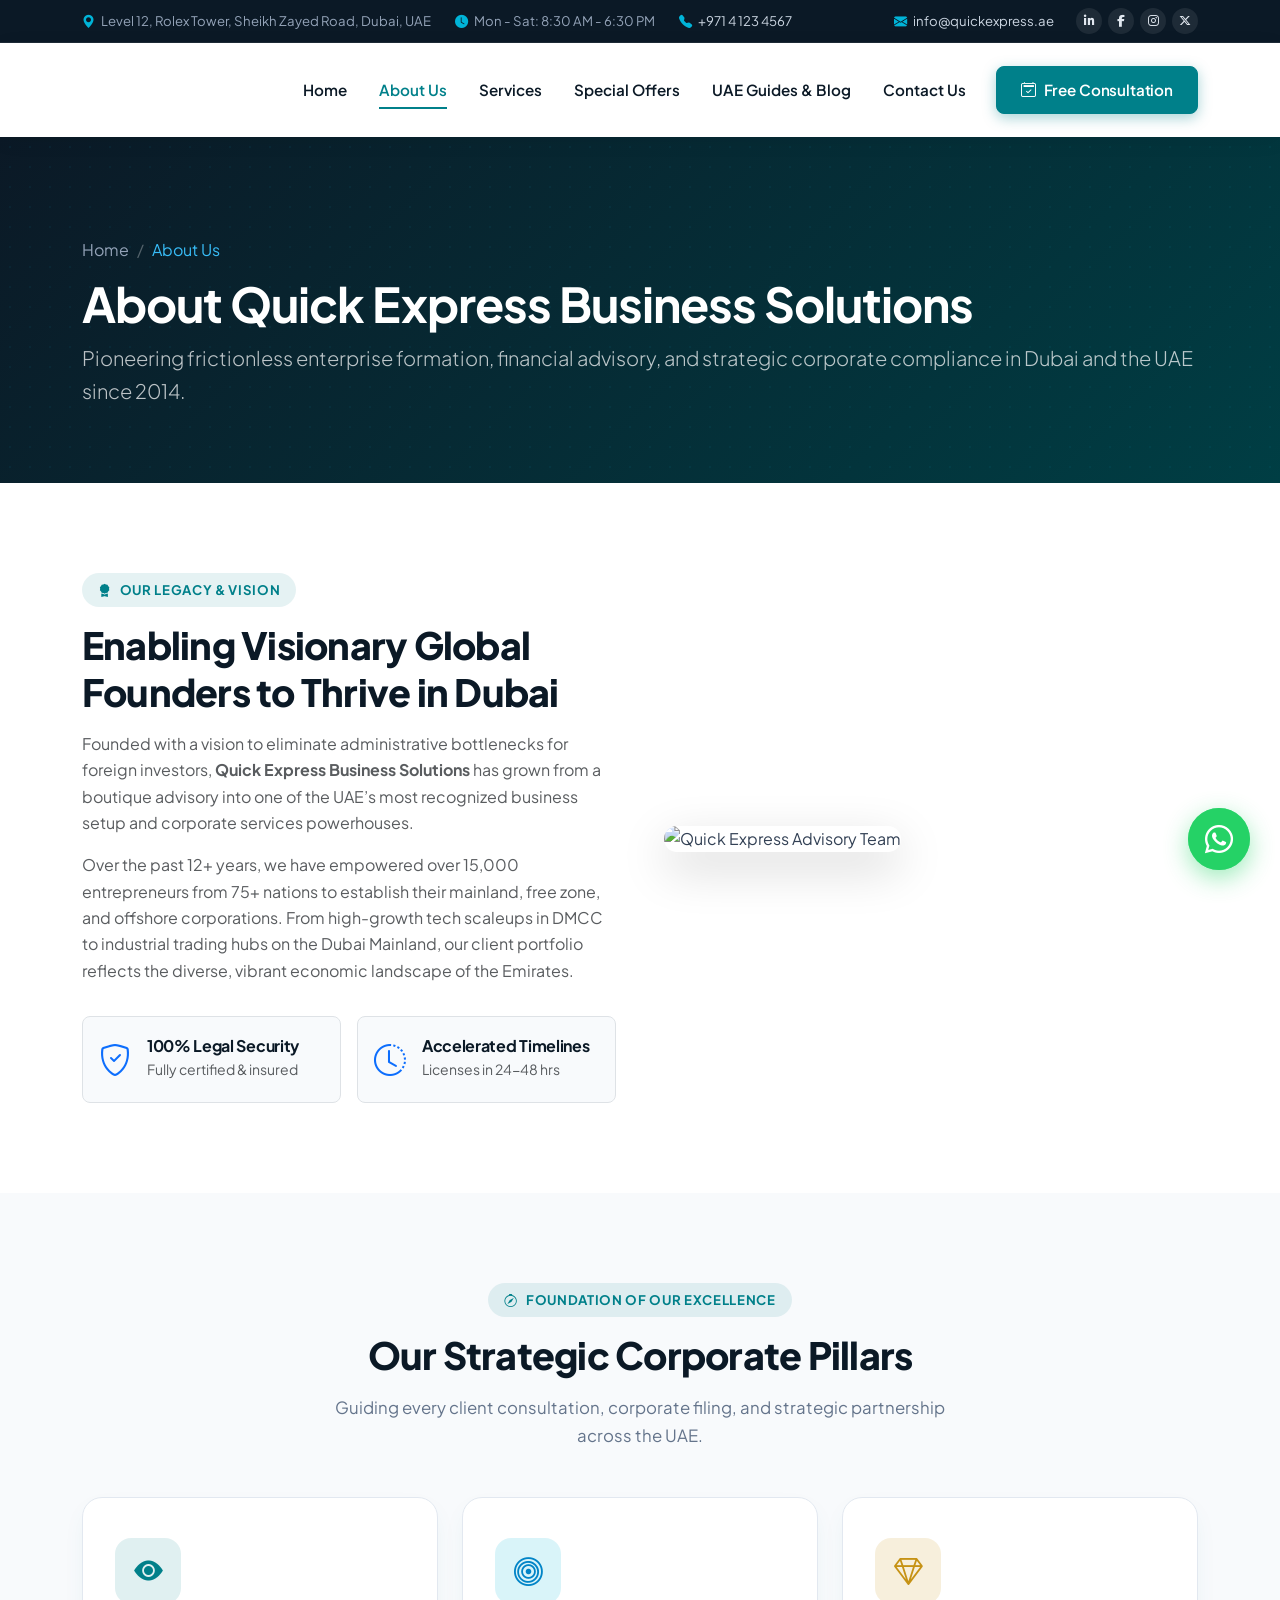
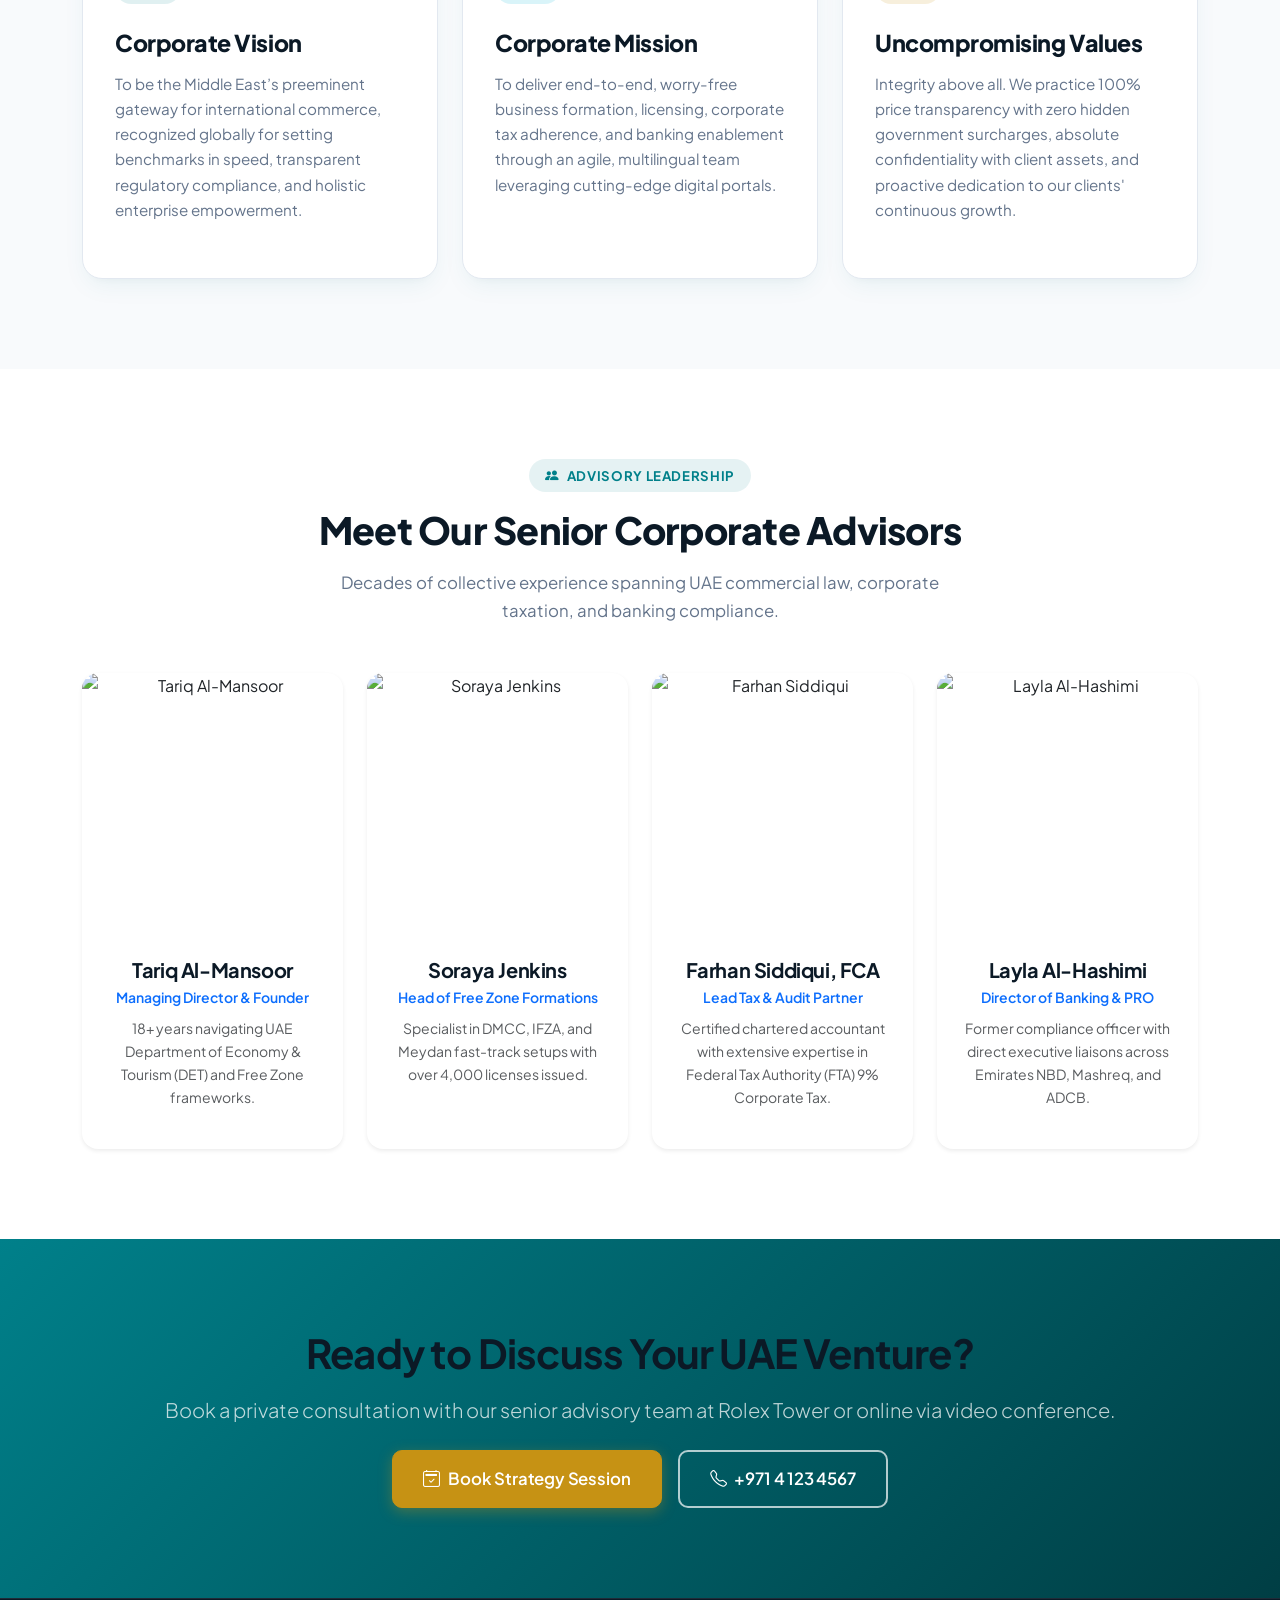
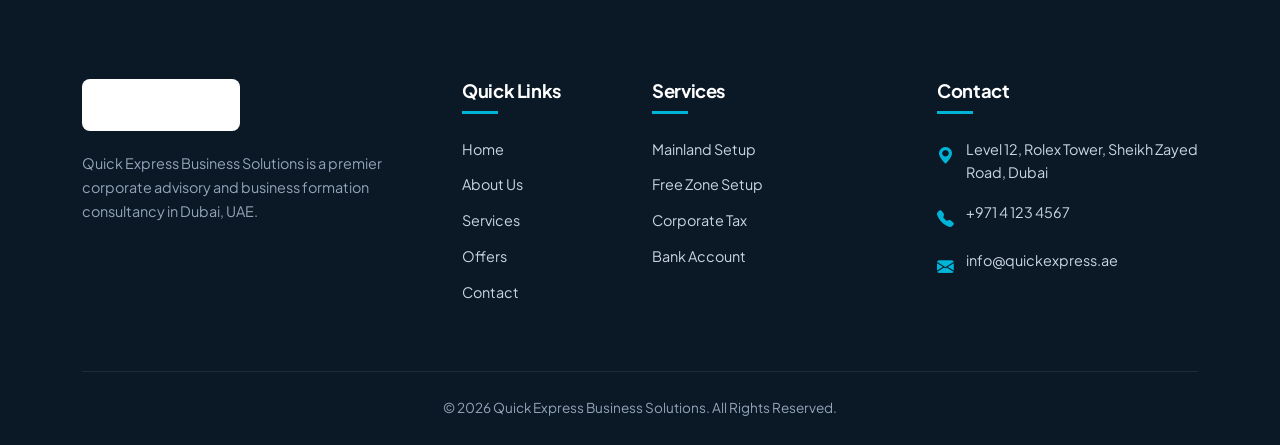
==== about.html @ 2f04e716 "design updates" ====
<!DOCTYPE html>
<html lang="en">
<head>
  <meta charset="UTF-8">
  <meta name="viewport" content="width=device-width, initial-scale=1.0">
  <title>About Us | Quick Express Business Solutions - Dubai, UAE</title>
  <meta name="description" content="Discover Quick Express Business Solutions. Over 12 years of corporate excellence, 15,000+ businesses incorporated in Dubai & UAE.">
  <link rel="icon" type="image/png" href="assets/images/logo.png">

  <!-- Google Fonts -->
  <link rel="preconnect" href="https://fonts.googleapis.com">
  <link rel="preconnect" href="https://fonts.gstatic.com" crossorigin>
  <link href="https://fonts.googleapis.com/css2?family=Plus+Jakarta+Sans:wght@300;400;500;600;700;800&display=swap" rel="stylesheet">

  <!-- Bootstrap 5.3.3 & Icons -->
  <link href="https://cdn.jsdelivr.net/npm/bootstrap@5.3.3/dist/css/bootstrap.min.css" rel="stylesheet">
  <link rel="stylesheet" href="https://cdn.jsdelivr.net/npm/bootstrap-icons@1.11.3/font/bootstrap-icons.min.css">
  <link rel="stylesheet" href="https://cdnjs.cloudflare.com/ajax/libs/font-awesome/6.5.1/css/all.min.css">
  <link rel="stylesheet" href="https://cdn.jsdelivr.net/npm/aos@2.3.4/dist/aos.css">
  <link rel="stylesheet" href="assets/css/style.css">
</head>
<body>

  <!-- Top Bar -->
  <div class="top-bar d-none d-lg-block">
    <div class="container">
      <div class="row align-items-center">
        <div class="col-md-8">
          <div class="d-flex align-items-center gap-4">
            <span class="top-bar-item"><i class="bi bi-geo-alt-fill"></i> Level 12, Rolex Tower, Sheikh Zayed Road, Dubai, UAE</span>
            <span class="top-bar-item"><i class="bi bi-clock-fill"></i> Mon - Sat: 8:30 AM - 6:30 PM</span>
            <span class="top-bar-item"><i class="bi bi-telephone-fill"></i> <a href="tel:+97141234567">+971 4 123 4567</a></span>
          </div>
        </div>
        <div class="col-md-4 text-end">
          <div class="d-inline-flex align-items-center">
            <span class="me-3 top-bar-item"><i class="bi bi-envelope-fill"></i> <a href="mailto:info@quickexpress.ae">info@quickexpress.ae</a></span>
            <div class="top-bar-social d-inline-flex">
              <a href="#" aria-label="LinkedIn"><i class="fab fa-linkedin-in"></i></a>
              <a href="#" aria-label="Facebook"><i class="fab fa-facebook-f"></i></a>
              <a href="#" aria-label="Instagram"><i class="fab fa-instagram"></i></a>
              <a href="#" aria-label="Twitter"><i class="fab fa-x-twitter"></i></a>
            </div>
          </div>
        </div>
      </div>
    </div>
  </div>

  <!-- Navbar -->
  <nav class="navbar navbar-expand-lg navbar-custom">
    <div class="container">
      <a class="navbar-brand d-flex align-items-center" href="index.html">
        <img src="assets/images/logo.png" alt="Quick Express Logo" class="navbar-brand-logo">
      </a>
      <button class="navbar-toggler" type="button" data-bs-toggle="collapse" data-bs-target="#navbarAbout" aria-label="Toggle navigation">
        <span class="navbar-toggler-icon"></span>
      </button>
      <div class="collapse navbar-collapse" id="navbarAbout">
        <ul class="navbar-nav ms-auto align-items-lg-center">
          <li class="nav-item"><a class="nav-link" href="index.html">Home</a></li>
          <li class="nav-item"><a class="nav-link active" href="about.html">About Us</a></li>
          <li class="nav-item dropdown">
            <a class="nav-link dropdown-toggle" href="services.html" id="servicesDrop" role="button" data-bs-toggle="dropdown">Services</a>
            <ul class="dropdown-menu">
              <li><a class="dropdown-item" href="services.html"><i class="bi bi-grid-fill"></i> All Business Services</a></li>
              <li><hr class="dropdown-divider"></li>
              <li><a class="dropdown-item" href="service-details.html?type=mainland"><i class="bi bi-building-check"></i> Mainland Company Formation</a></li>
              <li><a class="dropdown-item" href="service-details.html?type=freezone"><i class="bi bi-globe-americas"></i> Free Zone Company Setup</a></li>
              <li><a class="dropdown-item" href="service-details.html?type=tax"><i class="bi bi-calculator"></i> Corporate Tax & VAT</a></li>
              <li><a class="dropdown-item" href="service-details.html?type=banking"><i class="bi bi-bank"></i> Corporate Banking</a></li>
            </ul>
          </li>
          <li class="nav-item"><a class="nav-link" href="offers.html">Special Offers</a></li>
          <li class="nav-item"><a class="nav-link" href="blog.html">UAE Guides & Blog</a></li>
          <li class="nav-item"><a class="nav-link" href="contact.html">Contact Us</a></li>
        </ul>
        <div class="nav-cta-btn d-none d-lg-block">
          <button class="btn btn-primary" data-bs-toggle="modal" data-bs-target="#consultationModal">
            <i class="bi bi-calendar2-check"></i> Free Consultation
          </button>
        </div>
      </div>
    </div>
  </nav>

  <!-- Page Hero Header -->
  <header class="page-hero-header">
    <div class="container position-relative" style="z-index: 2;">
      <nav aria-label="breadcrumb">
        <ol class="breadcrumb breadcrumb-custom">
          <li class="breadcrumb-item"><a href="index.html">Home</a></li>
          <li class="breadcrumb-item active" aria-current="page">About Us</li>
        </ol>
      </nav>
      <h1 class="display-5 fw-bold text-white mb-2">About Quick Express Business Solutions</h1>
      <p class="lead text-light opacity-75 max-w-700">Pioneering frictionless enterprise formation, financial advisory, and strategic corporate compliance in Dubai and the UAE since 2014.</p>
    </div>
  </header>

  <!-- Detailed Story Section -->
  <section class="section-padding bg-white">
    <div class="container">
      <div class="row align-items-center g-5">
        <div class="col-lg-6" data-aos="fade-right">
          <span class="badge-tag"><i class="bi bi-award-fill"></i> Our Legacy & Vision</span>
          <h2 class="section-title">Enabling Visionary Global Founders to Thrive in Dubai</h2>
          <p class="text-muted">
            Founded with a vision to eliminate administrative bottlenecks for foreign investors, <strong>Quick Express Business Solutions</strong> has grown from a boutique advisory into one of the UAE’s most recognized business setup and corporate services powerhouses.
          </p>
          <p class="text-muted">
            Over the past 12+ years, we have empowered over 15,000 entrepreneurs from 75+ nations to establish their mainland, free zone, and offshore corporations. From high-growth tech scaleups in DMCC to industrial trading hubs on the Dubai Mainland, our client portfolio reflects the diverse, vibrant economic landscape of the Emirates.
          </p>
          <div class="row g-3 mt-2">
            <div class="col-sm-6">
              <div class="d-flex align-items-center gap-3 p-3 bg-light-soft rounded-3 border">
                <i class="bi bi-shield-check text-primary fs-2"></i>
                <div>
                  <h6 class="fw-bold mb-0">100% Legal Security</h6>
                  <small class="text-muted">Fully certified & insured</small>
                </div>
              </div>
            </div>
            <div class="col-sm-6">
              <div class="d-flex align-items-center gap-3 p-3 bg-light-soft rounded-3 border">
                <i class="bi bi-clock-history text-primary fs-2"></i>
                <div>
                  <h6 class="fw-bold mb-0">Accelerated Timelines</h6>
                  <small class="text-muted">Licenses in 24-48 hrs</small>
                </div>
              </div>
            </div>
          </div>
        </div>
        <div class="col-lg-6" data-aos="fade-left">
          <div class="position-relative">
            <img src="https://images.unsplash.com/photo-1600880292203-757bb62b4baf?auto=format&fit=crop&w=900&q=80" alt="Quick Express Advisory Team" class="rounded-4 shadow-lg w-100" style="height: 440px; object-fit: cover;">
          </div>
        </div>
      </div>
    </div>
  </section>

  <!-- Vision, Mission & Values In Depth -->
  <section class="section-padding bg-light-soft">
    <div class="container">
      <div class="text-center mb-5" data-aos="fade-up">
        <span class="badge-tag"><i class="bi bi-compass"></i> Foundation of Our Excellence</span>
        <h2 class="section-title">Our Strategic Corporate Pillars</h2>
        <p class="section-subtitle">Guiding every client consultation, corporate filing, and strategic partnership across the UAE.</p>
      </div>

      <div class="row g-4">
        <div class="col-md-4" data-aos="fade-up" data-aos-delay="100">
          <div class="vmv-card">
            <div class="vmv-icon vision"><i class="bi bi-eye-fill"></i></div>
            <h3 class="vmv-title">Corporate Vision</h3>
            <p class="vmv-text">To be the Middle East’s preeminent gateway for international commerce, recognized globally for setting benchmarks in speed, transparent regulatory compliance, and holistic enterprise empowerment.</p>
          </div>
        </div>
        <div class="col-md-4" data-aos="fade-up" data-aos-delay="200">
          <div class="vmv-card">
            <div class="vmv-icon mission"><i class="bi bi-bullseye"></i></div>
            <h3 class="vmv-title">Corporate Mission</h3>
            <p class="vmv-text">To deliver end-to-end, worry-free business formation, licensing, corporate tax adherence, and banking enablement through an agile, multilingual team leveraging cutting-edge digital portals.</p>
          </div>
        </div>
        <div class="col-md-4" data-aos="fade-up" data-aos-delay="300">
          <div class="vmv-card">
            <div class="vmv-icon values"><i class="bi bi-gem"></i></div>
            <h3 class="vmv-title">Uncompromising Values</h3>
            <p class="vmv-text">Integrity above all. We practice 100% price transparency with zero hidden government surcharges, absolute confidentiality with client assets, and proactive dedication to our clients' continuous growth.</p>
          </div>
        </div>
      </div>
    </div>
  </section>

  <!-- Leadership Team -->
  <section class="section-padding bg-white">
    <div class="container">
      <div class="text-center mb-5" data-aos="fade-up">
        <span class="badge-tag"><i class="bi bi-people-fill"></i> Advisory Leadership</span>
        <h2 class="section-title">Meet Our Senior Corporate Advisors</h2>
        <p class="section-subtitle">Decades of collective experience spanning UAE commercial law, corporate taxation, and banking compliance.</p>
      </div>

      <div class="row g-4">
        <div class="col-md-6 col-lg-3" data-aos="fade-up" data-aos-delay="100">
          <div class="card border-0 shadow-sm rounded-4 overflow-hidden text-center h-100">
            <img src="https://images.unsplash.com/photo-1507003211169-0a1dd7228f2d?auto=format&fit=crop&w=500&q=80" alt="Tariq Al-Mansoor" class="card-img-top" style="height: 260px; object-fit: cover;">
            <div class="card-body p-4">
              <h5 class="fw-bold mb-1">Tariq Al-Mansoor</h5>
              <div class="text-primary small fw-semibold mb-2">Managing Director & Founder</div>
              <p class="text-muted small">18+ years navigating UAE Department of Economy & Tourism (DET) and Free Zone frameworks.</p>
            </div>
          </div>
        </div>

        <div class="col-md-6 col-lg-3" data-aos="fade-up" data-aos-delay="150">
          <div class="card border-0 shadow-sm rounded-4 overflow-hidden text-center h-100">
            <img src="https://images.unsplash.com/photo-1573496359142-b8d87734a5a2?auto=format&fit=crop&w=500&q=80" alt="Soraya Jenkins" class="card-img-top" style="height: 260px; object-fit: cover;">
            <div class="card-body p-4">
              <h5 class="fw-bold mb-1">Soraya Jenkins</h5>
              <div class="text-primary small fw-semibold mb-2">Head of Free Zone Formations</div>
              <p class="text-muted small">Specialist in DMCC, IFZA, and Meydan fast-track setups with over 4,000 licenses issued.</p>
            </div>
          </div>
        </div>

        <div class="col-md-6 col-lg-3" data-aos="fade-up" data-aos-delay="200">
          <div class="card border-0 shadow-sm rounded-4 overflow-hidden text-center h-100">
            <img src="https://images.unsplash.com/photo-1500648767791-00dcc994a43e?auto=format&fit=crop&w=500&q=80" alt="Farhan Siddiqui" class="card-img-top" style="height: 260px; object-fit: cover;">
            <div class="card-body p-4">
              <h5 class="fw-bold mb-1">Farhan Siddiqui, FCA</h5>
              <div class="text-primary small fw-semibold mb-2">Lead Tax & Audit Partner</div>
              <p class="text-muted small">Certified chartered accountant with extensive expertise in Federal Tax Authority (FTA) 9% Corporate Tax.</p>
            </div>
          </div>
        </div>

        <div class="col-md-6 col-lg-3" data-aos="fade-up" data-aos-delay="250">
          <div class="card border-0 shadow-sm rounded-4 overflow-hidden text-center h-100">
            <img src="https://images.unsplash.com/photo-1573497019940-1c28c88b4f3e?auto=format&fit=crop&w=500&q=80" alt="Layla Al-Hashimi" class="card-img-top" style="height: 260px; object-fit: cover;">
            <div class="card-body p-4">
              <h5 class="fw-bold mb-1">Layla Al-Hashimi</h5>
              <div class="text-primary small fw-semibold mb-2">Director of Banking & PRO</div>
              <p class="text-muted small">Former compliance officer with direct executive liaisons across Emirates NBD, Mashreq, and ADCB.</p>
            </div>
          </div>
        </div>
      </div>
    </div>
  </section>

  <!-- CTA Strip -->
  <section class="section-padding bg-gradient-teal text-white text-center">
    <div class="container">
      <h2 class="display-6 fw-bold mb-3">Ready to Discuss Your UAE Venture?</h2>
      <p class="lead opacity-75 mb-4 max-w-700 mx-auto">Book a private consultation with our senior advisory team at Rolex Tower or online via video conference.</p>
      <div class="d-flex justify-content-center gap-3">
        <button class="btn btn-gold btn-lg" data-bs-toggle="modal" data-bs-target="#consultationModal">
          <i class="bi bi-calendar2-check"></i> Book Strategy Session
        </button>
        <a href="tel:+97141234567" class="btn btn-outline-white btn-lg">
          <i class="bi bi-telephone"></i> +971 4 123 4567
        </a>
      </div>
    </div>
  </section>

  <!-- WhatsApp Widget & Footer (same standard) -->
  <button class="wa-floating-btn" id="waToggleBtn" aria-label="Chat on WhatsApp"><div class="wa-pulse"></div><i class="fab fa-whatsapp"></i></button>
  <div class="wa-chat-window" id="waChatWindow">
    <div class="wa-header">
      <div class="wa-header-agent">
        <img src="https://images.unsplash.com/photo-1573496359142-b8d87734a5a2?auto=format&fit=crop&w=120&h=120&q=80" alt="Consultant" class="wa-avatar">
        <div>
          <div class="wa-agent-title">Quick Express Support</div>
          <div class="wa-agent-status"><span class="wa-status-dot"></span> Online</div>
        </div>
      </div>
      <button class="wa-close-btn" id="waCloseBtn"><i class="bi bi-x-lg"></i></button>
    </div>
    <div class="wa-body">
      <div class="wa-bubble"><p class="mb-0">Hello! Inquiring about our corporate services or company setup?</p></div>
      <div class="wa-quick-options">
        <div class="wa-opt-chip" data-query="Hi, I want more information about Quick Express services."><i class="bi bi-info-circle text-primary"></i> Company Services</div>
        <div class="wa-opt-chip" data-query="Hello, I want to book an appointment at your Rolex Tower office."><i class="bi bi-geo-alt text-primary"></i> Visit Office</div>
      </div>
    </div>
    <div class="wa-footer">
      <button class="wa-start-chat-btn" id="waStartChatBtn"><i class="fab fa-whatsapp"></i> Chat on WhatsApp</button>
    </div>
  </div>

  <!-- Standard Footer -->
  <footer class="main-footer">
    <div class="container">
      <div class="row g-4 mb-5">
        <div class="col-lg-4 col-md-6">
          <img src="assets/images/logo.png" alt="Quick Express Logo" class="footer-logo">
          <p class="footer-desc">Quick Express Business Solutions is a premier corporate advisory and business formation consultancy in Dubai, UAE.</p>
        </div>
        <div class="col-lg-2 col-md-6">
          <h4 class="footer-title">Quick Links</h4>
          <ul class="footer-links">
            <li><a href="index.html">Home</a></li>
            <li><a href="about.html">About Us</a></li>
            <li><a href="services.html">Services</a></li>
            <li><a href="offers.html">Offers</a></li>
            <li><a href="contact.html">Contact</a></li>
          </ul>
        </div>
        <div class="col-lg-3 col-md-6">
          <h4 class="footer-title">Services</h4>
          <ul class="footer-links">
            <li><a href="service-details.html?type=mainland">Mainland Setup</a></li>
            <li><a href="service-details.html?type=freezone">Free Zone Setup</a></li>
            <li><a href="service-details.html?type=tax">Corporate Tax</a></li>
            <li><a href="service-details.html?type=banking">Bank Account</a></li>
          </ul>
        </div>
        <div class="col-lg-3 col-md-6">
          <h4 class="footer-title">Contact</h4>
          <div class="footer-contact-item"><i class="bi bi-geo-alt-fill"></i> Level 12, Rolex Tower, Sheikh Zayed Road, Dubai</div>
          <div class="footer-contact-item"><i class="bi bi-telephone-fill"></i> +971 4 123 4567</div>
          <div class="footer-contact-item"><i class="bi bi-envelope-fill"></i> info@quickexpress.ae</div>
        </div>
      </div>
      <div class="footer-bottom text-center">
        &copy; 2026 Quick Express Business Solutions. All Rights Reserved.
      </div>
    </div>
  </footer>

  <!-- Modal -->
  <div class="modal fade" id="consultationModal" tabindex="-1" aria-hidden="true">
    <div class="modal-dialog modal-dialog-centered modal-lg">
      <div class="modal-content border-0 shadow-lg rounded-4">
        <div class="modal-header bg-gradient-teal text-white p-4">
          <h5 class="modal-title fw-bold">Book Free Consultation</h5>
          <button type="button" class="btn-close btn-close-white" data-bs-dismiss="modal"></button>
        </div>
        <div class="modal-body p-4">
          <form class="qe-ajax-form">
            <div class="row g-3">
              <div class="col-md-6"><input type="text" class="form-control" placeholder="Full Name" required></div>
              <div class="col-md-6"><input type="email" class="form-control" placeholder="Email Address" required></div>
              <div class="col-md-6"><input type="tel" class="form-control" placeholder="Phone Number" required></div>
              <div class="col-md-6">
                <select class="form-select">
                  <option>Mainland Company Setup</option>
                  <option>Free Zone Company Formation</option>
                  <option>Corporate Tax & VAT</option>
                  <option>Corporate Banking</option>
                </select>
              </div>
              <div class="col-12"><textarea class="form-control" rows="3" placeholder="Tell us about your requirements..."></textarea></div>
            </div>
            <div class="mt-4 text-end">
              <button type="submit" class="btn btn-primary px-4">Submit</button>
            </div>
          </form>
        </div>
      </div>
    </div>
  </div>

  <script src="https://cdn.jsdelivr.net/npm/bootstrap@5.3.3/dist/js/bootstrap.bundle.min.js"></script>
  <script src="https://cdn.jsdelivr.net/npm/aos@2.3.4/dist/aos.js"></script>
  <script src="assets/js/main.js"></script>
</body>
</html>
---- assets/css/style.css ----
/* ===================================================================
   QUICK EXPRESS BUSINESS SOLUTIONS - MAIN STYLESHEET
   High-End Corporate Theme inspired by UAE Business Setup Consultancies
   =================================================================== */

:root {
  --qe-primary: #00808a;
  --qe-primary-dark: #005b63;
  --qe-primary-darker: #003e44;
  --qe-primary-light: #e6f6f7;
  --qe-primary-soft: rgba(0, 128, 138, 0.1);
  --qe-accent: #00b4d8;
  --qe-accent-glow: rgba(0, 180, 216, 0.25);
  --qe-gold: #c69214;
  --qe-gold-light: #fef8e7;
  --qe-dark: #0b1926;
  --qe-dark-light: #132435;
  --qe-dark-card: #182e44;
  --qe-text: #334155;
  --qe-text-muted: #64748b;
  --qe-text-light: #94a3b8;
  --qe-bg-light: #f8fafc;
  --qe-bg-alt: #f1f5f9;
  --qe-white: #ffffff;
  --qe-border: #e2e8f0;
  --qe-border-light: rgba(255, 255, 255, 0.12);
  --qe-shadow-sm: 0 4px 6px -1px rgba(0, 0, 0, 0.05), 0 2px 4px -2px rgba(0, 0, 0, 0.05);
  --qe-shadow: 0 10px 25px -5px rgba(0, 128, 138, 0.08), 0 8px 10px -6px rgba(0, 0, 0, 0.03);
  --qe-shadow-lg: 0 20px 35px -5px rgba(11, 25, 38, 0.12), 0 10px 15px -5px rgba(0, 128, 138, 0.06);
  --qe-shadow-hover: 0 25px 45px -10px rgba(0, 128, 138, 0.2);
  --qe-transition: all 0.3s cubic-bezier(0.4, 0, 0.2, 1);
  --qe-radius: 12px;
  --qe-radius-lg: 20px;
}

/* Base & Typography */
* {
  box-sizing: border-box;
  margin: 0;
  padding: 0;
}

html {
  scroll-behavior: smooth;
}

body {
  font-family: 'Plus Jakarta Sans', -apple-system, BlinkMacSystemFont, 'Segoe UI', Roboto, sans-serif;
  color: var(--qe-text);
  background-color: var(--qe-white);
  line-height: 1.65;
  overflow-x: hidden;
  -webkit-font-smoothing: antialiased;
}

h1,
h2,
h3,
h4,
h5,
h6 {
  color: var(--qe-dark);
  font-weight: 700;
  line-height: 1.25;
  letter-spacing: -0.02em;
}

a {
  color: var(--qe-primary);
  text-decoration: none;
  transition: var(--qe-transition);
}

a:hover {
  color: var(--qe-primary-dark);
}

img {
  max-width: 100%;
  height: auto;
}

/* Selection & Scrollbar */
::selection {
  background: var(--qe-primary);
  color: var(--qe-white);
}

::-webkit-scrollbar {
  width: 10px;
}

::-webkit-scrollbar-track {
  background: #f1f5f9;
}

::-webkit-scrollbar-thumb {
  background: var(--qe-primary);
  border-radius: 5px;
}

::-webkit-scrollbar-thumb:hover {
  background: var(--qe-primary-dark);
}

/* Section Common Styling */
.section-padding {
  padding: 90px 0;
}

.section-padding-sm {
  padding: 50px 0;
}

.bg-light-soft {
  background-color: var(--qe-bg-light);
}

.bg-alt-soft {
  background-color: var(--qe-bg-alt);
}

.bg-dark-navy {
  background-color: var(--qe-dark);
  color: #cbd5e1;
}

.bg-gradient-teal {
  background: linear-gradient(135deg, var(--qe-primary) 0%, var(--qe-primary-darker) 100%);
}

.badge-tag {
  display: inline-flex;
  align-items: center;
  gap: 8px;
  padding: 6px 16px;
  border-radius: 50px;
  font-size: 0.825rem;
  font-weight: 700;
  letter-spacing: 0.05em;
  text-transform: uppercase;
  background-color: var(--qe-primary-soft);
  color: var(--qe-primary);
  margin-bottom: 14px;
}

.badge-tag.badge-gold {
  background-color: var(--qe-gold-light);
  color: var(--qe-gold);
}

.badge-tag.badge-dark {
  background-color: rgba(255, 255, 255, 0.1);
  color: #38bdf8;
  border: 1px solid rgba(255, 255, 255, 0.15);
}

.section-title {
  font-size: 2.35rem;
  font-weight: 800;
  margin-bottom: 16px;
}

.section-subtitle {
  font-size: 1.05rem;
  color: var(--qe-text-muted);
  max-width: 650px;
  margin: 0 auto;
}

/* Custom Buttons */
.btn {
  font-weight: 600;
  border-radius: 8px;
  padding: 12px 24px;
  font-size: 0.95rem;
  transition: var(--qe-transition);
  display: inline-flex;
  align-items: center;
  justify-content: center;
  gap: 8px;
  letter-spacing: -0.01em;
}

.btn-primary {
  background-color: var(--qe-primary);
  border-color: var(--qe-primary);
  color: var(--qe-white);
  box-shadow: 0 4px 14px rgba(0, 128, 138, 0.35);
}

.btn-primary:hover,
.btn-primary:focus {
  background-color: var(--qe-primary-dark);
  border-color: var(--qe-primary-dark);
  color: var(--qe-white);
  transform: translateY(-2px);
  box-shadow: 0 8px 20px rgba(0, 128, 138, 0.45);
}

.btn-outline-primary {
  color: var(--qe-primary);
  border-color: var(--qe-primary);
  background-color: transparent;
}

.btn-outline-primary:hover {
  background-color: var(--qe-primary);
  border-color: var(--qe-primary);
  color: var(--qe-white);
  transform: translateY(-2px);
}

.btn-gold {
  background-color: var(--qe-gold);
  border-color: var(--qe-gold);
  color: var(--qe-white);
  box-shadow: 0 4px 14px rgba(198, 146, 20, 0.35);
}

.btn-gold:hover {
  background-color: #a8790b;
  border-color: #a8790b;
  color: var(--qe-white);
  transform: translateY(-2px);
  box-shadow: 0 8px 20px rgba(198, 146, 20, 0.45);
}

.btn-outline-white {
  color: var(--qe-white);
  border: 2px solid rgba(255, 255, 255, 0.7);
  background-color: transparent;
}

.btn-outline-white:hover {
  background-color: var(--qe-white);
  color: var(--qe-dark);
  border-color: var(--qe-white);
  transform: translateY(-2px);
}

.btn-sm {
  padding: 8px 16px;
  font-size: 0.85rem;
}

.btn-lg {
  padding: 14px 30px;
  font-size: 1.05rem;
  border-radius: 10px;
}

/* ===================================================================
   TOP BAR & NAVIGATION
   =================================================================== */

.top-bar {
  background-color: var(--qe-dark);
  color: #94a3b8;
  font-size: 0.825rem;
  padding: 8px 0;
  border-bottom: 1px solid rgba(255, 255, 255, 0.08);
}

.top-bar a {
  color: #cbd5e1;
}

.top-bar a:hover {
  color: var(--qe-accent);
}

.top-bar-item {
  display: inline-flex;
  align-items: center;
  gap: 6px;
}

.top-bar-item i {
  color: var(--qe-accent);
}

.top-bar-social a {
  display: inline-flex;
  align-items: center;
  justify-content: center;
  width: 26px;
  height: 26px;
  border-radius: 50%;
  background: rgba(255, 255, 255, 0.08);
  font-size: 0.75rem;
  margin-left: 6px;
  color: #e2e8f0;
}

.top-bar-social a:hover {
  background: var(--qe-primary);
  color: #fff;
  transform: translateY(-2px);
}

/* Main Navbar */
.navbar-custom {
  background-color: var(--qe-white);
  padding: 16px 0;
  box-shadow: 0 4px 20px rgba(0, 0, 0, 0.06);
  transition: var(--qe-transition);
  position: sticky;
  top: 0;
  z-index: 1030;
}

.navbar-custom.scrolled {
  padding: 10px 0;
  box-shadow: 0 10px 30px rgba(0, 0, 0, 0.1);
  background-color: rgba(255, 255, 255, 0.98);
  backdrop-filter: blur(10px);
}

.navbar-brand-logo {
  height: 52px;
  width: auto;
  object-fit: contain;
  transition: var(--qe-transition);
}

.navbar-custom.scrolled .navbar-brand-logo {
  height: 46px;
}

.navbar-nav .nav-link {
  font-size: 0.95rem;
  font-weight: 600;
  color: var(--qe-dark);
  padding: 10px 16px !important;
  position: relative;
  transition: var(--qe-transition);
}

.navbar-nav .nav-link:hover,
.navbar-nav .nav-link.active {
  color: var(--qe-primary);
}

.navbar-nav .nav-link::after {
  content: '';
  position: absolute;
  bottom: 4px;
  left: 16px;
  right: 16px;
  height: 2px;
  background-color: var(--qe-primary);
  transform: scaleX(0);
  transition: transform 0.3s ease;
  transform-origin: center;
}

.navbar-nav .nav-link:hover::after,
.navbar-nav .nav-link.active::after {
  transform: scaleX(1);
}

.dropdown-menu {
  border: 1px solid var(--qe-border);
  border-radius: var(--qe-radius);
  box-shadow: var(--qe-shadow-lg);
  padding: 10px 0;
  margin-top: 10px;
  animation: dropdownFadeIn 0.25s ease forwards;
}

@keyframes dropdownFadeIn {
  from {
    opacity: 0;
    transform: translateY(8px);
  }

  to {
    opacity: 1;
    transform: translateY(0);
  }
}

.dropdown-item {
  font-size: 0.9rem;
  font-weight: 500;
  padding: 10px 20px;
  color: var(--qe-dark);
  display: flex;
  align-items: center;
  gap: 10px;
  transition: var(--qe-transition);
}

.dropdown-item i {
  color: var(--qe-primary);
  font-size: 1rem;
  width: 20px;
}

.dropdown-item:hover {
  background-color: var(--qe-primary-soft);
  color: var(--qe-primary);
  padding-left: 24px;
}

.nav-cta-btn {
  margin-left: 14px;
}

/* ===================================================================
   HERO SLIDER
   =================================================================== */

.hero-slider-section {
  position: relative;
  overflow: hidden;
}

.hero-slide {
  position: relative;
  min-height: 640px;
  display: flex;
  align-items: center;
  background-size: cover;
  background-position: center;
  color: var(--qe-white);
  padding: 100px 0 80px;
}

.hero-slide::before {
  content: '';
  position: absolute;
  top: 0;
  left: 0;
  right: 0;
  bottom: 0;
  background: linear-gradient(90deg, rgba(11, 25, 38, 0.92) 0%, rgba(11, 25, 38, 0.78) 55%, rgba(0, 128, 138, 0.45) 100%);
  z-index: 1;
}

.hero-slide-content {
  position: relative;
  z-index: 2;
}

.hero-title {
  font-size: 3.25rem;
  font-weight: 800;
  line-height: 1.18;
  color: var(--qe-white);
  margin-bottom: 20px;
}

.hero-title .text-highlight {
  color: #38bdf8;
  position: relative;
  display: inline-block;
}

.hero-desc {
  font-size: 1.15rem;
  color: #e2e8f0;
  margin-bottom: 30px;
  line-height: 1.6;
}

.hero-features {
  display: flex;
  flex-wrap: wrap;
  gap: 15px 25px;
  margin-bottom: 35px;
}

.hero-feature-item {
  display: flex;
  align-items: center;
  gap: 10px;
  font-size: 0.95rem;
  font-weight: 500;
  color: #f1f5f9;
}

.hero-feature-item i {
  color: #38bdf8;
  font-size: 1.1rem;
}

/* Hero Quick Form Card */
.hero-quick-form {
  background: rgba(255, 255, 255, 0.96);
  backdrop-filter: blur(12px);
  border-radius: var(--qe-radius-lg);
  padding: 32px 28px;
  box-shadow: 0 25px 50px -12px rgba(0, 0, 0, 0.45);
  border: 1px solid rgba(255, 255, 255, 0.6);
  position: relative;
  z-index: 2;
}

.hero-quick-form h4 {
  font-size: 1.35rem;
  font-weight: 700;
  color: var(--qe-dark);
  margin-bottom: 6px;
}

.hero-quick-form p {
  font-size: 0.85rem;
  color: var(--qe-text-muted);
  margin-bottom: 20px;
}

.form-control,
.form-select {
  border-radius: 8px;
  border: 1.5px solid #cbd5e1;
  padding: 10px 14px;
  font-size: 0.9rem;
  transition: var(--qe-transition);
}

.form-control:focus,
.form-select:focus {
  border-color: var(--qe-primary);
  box-shadow: 0 0 0 3px rgba(0, 128, 138, 0.15);
}

/* Swiper Controls */
.hero-swiper .swiper-button-next,
.hero-swiper .swiper-button-prev {
  width: 48px;
  height: 48px;
  background: rgba(255, 255, 255, 0.15);
  backdrop-filter: blur(8px);
  border-radius: 50%;
  color: var(--qe-white);
  border: 1px solid rgba(255, 255, 255, 0.2);
  transition: var(--qe-transition);
}

.hero-swiper .swiper-button-next:after,
.hero-swiper .swiper-button-prev:after {
  font-size: 18px;
  font-weight: bold;
}

.hero-swiper .swiper-button-next:hover,
.hero-swiper .swiper-button-prev:hover {
  background: var(--qe-primary);
  border-color: var(--qe-primary);
}

.hero-swiper .swiper-pagination-bullet {
  width: 10px;
  height: 10px;
  background: rgba(255, 255, 255, 0.6);
  opacity: 0.6;
  transition: var(--qe-transition);
}

.hero-swiper .swiper-pagination-bullet-active {
  background: var(--qe-accent);
  width: 28px;
  border-radius: 8px;
  opacity: 1;
}

/* ===================================================================
   STATS BAR
   =================================================================== */

.stats-bar-section {
  position: relative;
  z-index: 10;
  margin-top: -45px;
}

.stats-card {
  background: var(--qe-white);
  border-radius: var(--qe-radius);
  padding: 30px 20px;
  box-shadow: 0 15px 35px rgba(0, 0, 0, 0.08);
  border-bottom: 4px solid var(--qe-primary);
  text-align: center;
  transition: var(--qe-transition);
}

.stats-card:hover {
  transform: translateY(-6px);
  box-shadow: 0 20px 40px rgba(0, 128, 138, 0.15);
  border-bottom-color: var(--qe-accent);
}

.stats-icon {
  width: 58px;
  height: 58px;
  border-radius: 50%;
  background: var(--qe-primary-soft);
  color: var(--qe-primary);
  display: inline-flex;
  align-items: center;
  justify-content: center;
  font-size: 1.6rem;
  margin-bottom: 16px;
  transition: var(--qe-transition);
}

.stats-card:hover .stats-icon {
  background: var(--qe-primary);
  color: var(--qe-white);
  transform: rotateY(180deg);
}

.stats-number {
  font-size: 2.3rem;
  font-weight: 800;
  color: var(--qe-dark);
  line-height: 1;
  margin-bottom: 6px;
}

.stats-label {
  font-size: 0.88rem;
  font-weight: 600;
  color: var(--qe-text-muted);
  text-transform: uppercase;
  letter-spacing: 0.04em;
}

/* ===================================================================
   ABOUT US SECTION
   =================================================================== */

.about-img-box {
  position: relative;
}

.about-main-img {
  border-radius: var(--qe-radius-lg);
  box-shadow: var(--qe-shadow-lg);
  width: 100%;
  height: 480px;
  object-fit: cover;
}

.about-exp-badge {
  position: absolute;
  bottom: -25px;
  right: -20px;
  background: linear-gradient(135deg, var(--qe-primary) 0%, var(--qe-primary-dark) 100%);
  color: var(--qe-white);
  padding: 24px 28px;
  border-radius: var(--qe-radius);
  box-shadow: 0 15px 30px rgba(0, 128, 138, 0.35);
  text-align: center;
  border: 4px solid var(--qe-white);
}

.about-exp-badge .number {
  font-size: 2.6rem;
  font-weight: 800;
  line-height: 1;
  display: block;
}

.about-exp-badge .text {
  font-size: 0.85rem;
  font-weight: 600;
  text-transform: uppercase;
  letter-spacing: 0.05em;
}

.about-feature-list {
  list-style: none;
  padding: 0;
  margin: 25px 0 35px;
}

.about-feature-list li {
  display: flex;
  align-items: flex-start;
  gap: 12px;
  font-size: 0.98rem;
  margin-bottom: 14px;
}

.about-feature-list li i {
  color: var(--qe-primary);
  font-size: 1.15rem;
  margin-top: 3px;
  flex-shrink: 0;
}

/* ===================================================================
   VISION, MISSION & CORE VALUES
   =================================================================== */

.vmv-card {
  background: var(--qe-white);
  border-radius: var(--qe-radius-lg);
  padding: 40px 32px;
  box-shadow: var(--qe-shadow);
  border: 1px solid var(--qe-border);
  position: relative;
  height: 100%;
  transition: var(--qe-transition);
  overflow: hidden;
}

.vmv-card::before {
  content: '';
  position: absolute;
  top: 0;
  left: 0;
  right: 0;
  height: 4px;
  background: linear-gradient(90deg, var(--qe-primary), var(--qe-accent));
  transform: scaleX(0);
  transform-origin: left;
  transition: transform 0.4s ease;
}

.vmv-card:hover {
  transform: translateY(-8px);
  box-shadow: var(--qe-shadow-hover);
  border-color: transparent;
}

.vmv-card:hover::before {
  transform: scaleX(1);
}

.vmv-icon {
  width: 66px;
  height: 66px;
  border-radius: 16px;
  display: flex;
  align-items: center;
  justify-content: center;
  font-size: 1.8rem;
  margin-bottom: 24px;
  transition: var(--qe-transition);
}

.vmv-icon.vision {
  background: rgba(0, 128, 138, 0.12);
  color: var(--qe-primary);
}

.vmv-icon.mission {
  background: rgba(0, 180, 216, 0.15);
  color: #0284c7;
}

.vmv-icon.values {
  background: rgba(198, 146, 20, 0.15);
  color: var(--qe-gold);
}

.vmv-card:hover .vmv-icon {
  transform: scale(1.1) rotate(5deg);
}

.vmv-title {
  font-size: 1.45rem;
  font-weight: 800;
  margin-bottom: 14px;
}

.vmv-text {
  font-size: 0.95rem;
  color: var(--qe-text-muted);
  line-height: 1.65;
}

.values-pill-list {
  display: flex;
  flex-wrap: wrap;
  gap: 8px;
  margin-top: 18px;
}

.values-pill {
  font-size: 0.8rem;
  font-weight: 600;
  background: var(--qe-bg-alt);
  color: var(--qe-dark);
  padding: 5px 12px;
  border-radius: 50px;
}

/* ===================================================================
   FEATURED SERVICES
   =================================================================== */

.service-card {
  background: var(--qe-white);
  border-radius: var(--qe-radius);
  overflow: hidden;
  box-shadow: var(--qe-shadow);
  border: 1px solid var(--qe-border);
  transition: var(--qe-transition);
  height: 100%;
  display: flex;
  flex-direction: column;
}

.service-card:hover {
  transform: translateY(-8px);
  box-shadow: var(--qe-shadow-hover);
  border-color: rgba(0, 128, 138, 0.3);
}

.service-img-wrapper {
  position: relative;
  height: 220px;
  overflow: hidden;
}

.service-img-wrapper img {
  width: 100%;
  height: 100%;
  object-fit: cover;
  transition: transform 0.6s ease;
}

.service-card:hover .service-img-wrapper img {
  transform: scale(1.08);
}

.service-badge-category {
  position: absolute;
  top: 14px;
  left: 14px;
  background: rgba(11, 25, 38, 0.82);
  backdrop-filter: blur(6px);
  color: #fff;
  font-size: 0.75rem;
  font-weight: 700;
  text-transform: uppercase;
  letter-spacing: 0.05em;
  padding: 5px 12px;
  border-radius: 50px;
}

.service-floating-icon {
  position: absolute;
  bottom: -22px;
  right: 20px;
  width: 48px;
  height: 48px;
  border-radius: 12px;
  background: var(--qe-primary);
  color: #fff;
  display: flex;
  align-items: center;
  justify-content: center;
  font-size: 1.25rem;
  box-shadow: 0 8px 18px rgba(0, 128, 138, 0.35);
  transition: var(--qe-transition);
}

.service-card:hover .service-floating-icon {
  background: var(--qe-accent);
  transform: scale(1.1);
}

.service-body {
  padding: 30px 24px 24px;
  flex: 1;
  display: flex;
  flex-direction: column;
}

.service-title {
  font-size: 1.25rem;
  font-weight: 700;
  margin-bottom: 12px;
  line-height: 1.35;
}

.service-desc {
  font-size: 0.9rem;
  color: var(--qe-text-muted);
  margin-bottom: 20px;
  flex: 1;
}

.service-features-tags {
  display: flex;
  flex-wrap: wrap;
  gap: 6px;
  margin-bottom: 20px;
}

.service-tag {
  font-size: 0.75rem;
  background: var(--qe-bg-alt);
  color: var(--qe-text);
  padding: 4px 10px;
  border-radius: 4px;
  font-weight: 500;
}

.service-link {
  font-weight: 700;
  font-size: 0.88rem;
  color: var(--qe-primary);
  display: inline-flex;
  align-items: center;
  gap: 6px;
  transition: var(--qe-transition);
  margin-top: auto;
}

.service-link i {
  transition: transform 0.25s ease;
}

.service-link:hover i {
  transform: translateX(5px);
}

/* ===================================================================
   OFFER SECTION
   =================================================================== */

.offer-section {
  position: relative;
  background: linear-gradient(135deg, #0b1926 0%, #004d55 100%);
  color: #fff;
  overflow: hidden;
}

.offer-card {
  background: rgba(255, 255, 255, 0.05);
  backdrop-filter: blur(12px);
  border: 1px solid rgba(255, 255, 255, 0.12);
  border-radius: var(--qe-radius-lg);
  padding: 36px 30px;
  height: 100%;
  display: flex;
  flex-direction: column;
  position: relative;
  transition: var(--qe-transition);
}

.offer-card.featured-offer {
  background: rgba(255, 255, 255, 0.1);
  border-color: #38bdf8;
  box-shadow: 0 20px 40px rgba(0, 0, 0, 0.35);
  transform: scale(1.02);
}

.offer-ribbon {
  position: absolute;
  top: 18px;
  right: -8px;
  background: var(--qe-gold);
  color: #fff;
  font-size: 0.75rem;
  font-weight: 800;
  text-transform: uppercase;
  padding: 4px 16px;
  border-radius: 4px 0 0 4px;
  box-shadow: 0 4px 10px rgba(0, 0, 0, 0.2);
}

.offer-title {
  font-size: 1.4rem;
  font-weight: 800;
  color: #fff;
  margin-bottom: 8px;
}

.offer-subtitle {
  font-size: 0.88rem;
  color: #94a3b8;
  margin-bottom: 20px;
}

.offer-price-box {
  margin-bottom: 24px;
  padding: 16px 0;
  border-top: 1px solid rgba(255, 255, 255, 0.1);
  border-bottom: 1px solid rgba(255, 255, 255, 0.1);
}

.offer-price-prefix {
  font-size: 0.85rem;
  color: #cbd5e1;
  text-transform: uppercase;
}

.offer-price-val {
  font-size: 2.5rem;
  font-weight: 800;
  color: #38bdf8;
  line-height: 1.1;
}

.offer-price-val span {
  font-size: 1rem;
  font-weight: 600;
  color: #cbd5e1;
}

.offer-checklist {
  list-style: none;
  padding: 0;
  margin: 0 0 30px;
  flex: 1;
}

.offer-checklist li {
  display: flex;
  align-items: center;
  gap: 10px;
  font-size: 0.92rem;
  margin-bottom: 12px;
  color: #e2e8f0;
}

.offer-checklist li i {
  color: #38bdf8;
  font-size: 1rem;
  flex-shrink: 0;
}

/* ===================================================================
   CLIENTS LOGO MARQUEE / SLIDER
   =================================================================== */

.clients-section {
  background: var(--qe-white);
  border-top: 1px solid var(--qe-border);
  border-bottom: 1px solid var(--qe-border);
  padding: 45px 0;
  overflow: hidden;
}

.client-logo-item {
  display: flex;
  align-items: center;
  justify-content: center;
  padding: 15px 25px;
  height: 80px;
  background: var(--qe-bg-light);
  border: 1px solid var(--qe-border);
  border-radius: 10px;
  transition: var(--qe-transition);
}

.client-logo-item:hover {
  border-color: var(--qe-primary);
  transform: translateY(-3px);
  box-shadow: var(--qe-shadow-sm);
}

.client-logo-item span {
  font-weight: 700;
  font-size: 1.05rem;
  color: #475569;
  letter-spacing: -0.01em;
  display: flex;
  align-items: center;
  gap: 8px;
}

.client-logo-item span i {
  color: var(--qe-primary);
  font-size: 1.25rem;
}

/* ===================================================================
   TESTIMONIALS SECTION
   =================================================================== */

.testimonial-card {
  background: var(--qe-white);
  border-radius: var(--qe-radius-lg);
  padding: 36px 30px;
  box-shadow: var(--qe-shadow);
  border: 1px solid var(--qe-border);
  height: 100%;
  position: relative;
  display: flex;
  flex-direction: column;
}

.testimonial-rating {
  color: #f59e0b;
  font-size: 0.9rem;
  margin-bottom: 16px;
  display: flex;
  gap: 4px;
}

.testimonial-quote-icon {
  position: absolute;
  top: 24px;
  right: 28px;
  font-size: 2.5rem;
  color: rgba(0, 128, 138, 0.12);
}

.testimonial-text {
  font-size: 0.95rem;
  color: var(--qe-text);
  line-height: 1.7;
  font-style: italic;
  margin-bottom: 25px;
  flex: 1;
}

.testimonial-author {
  display: flex;
  align-items: center;
  gap: 14px;
  border-top: 1px solid var(--qe-border);
  padding-top: 18px;
}

.testimonial-avatar {
  width: 52px;
  height: 52px;
  border-radius: 50%;
  object-fit: cover;
  border: 2px solid var(--qe-primary);
}

.testimonial-name {
  font-size: 1rem;
  font-weight: 700;
  color: var(--qe-dark);
  margin-bottom: 2px;
}

.testimonial-role {
  font-size: 0.825rem;
  color: var(--qe-text-muted);
}

/* ===================================================================
   BLOGS & INSIGHTS
   =================================================================== */

.blog-card {
  background: var(--qe-white);
  border-radius: var(--qe-radius);
  overflow: hidden;
  box-shadow: var(--qe-shadow);
  border: 1px solid var(--qe-border);
  transition: var(--qe-transition);
  height: 100%;
  display: flex;
  flex-direction: column;
}

.blog-card:hover {
  transform: translateY(-8px);
  box-shadow: var(--qe-shadow-hover);
  border-color: rgba(0, 128, 138, 0.3);
}

.blog-img-box {
  position: relative;
  height: 220px;
  overflow: hidden;
}

.blog-img-box img {
  width: 100%;
  height: 100%;
  object-fit: cover;
  transition: transform 0.6s ease;
}

.blog-card:hover .blog-img-box img {
  transform: scale(1.08);
}

.blog-meta-badge {
  position: absolute;
  top: 14px;
  left: 14px;
  background: var(--qe-primary);
  color: #fff;
  font-size: 0.75rem;
  font-weight: 700;
  text-transform: uppercase;
  padding: 4px 12px;
  border-radius: 50px;
}

.blog-body {
  padding: 24px;
  flex: 1;
  display: flex;
  flex-direction: column;
}

.blog-info-meta {
  display: flex;
  align-items: center;
  gap: 14px;
  font-size: 0.8rem;
  color: var(--qe-text-muted);
  margin-bottom: 12px;
}

.blog-info-meta i {
  color: var(--qe-primary);
  margin-right: 4px;
}

.blog-title {
  font-size: 1.2rem;
  font-weight: 700;
  line-height: 1.4;
  margin-bottom: 12px;
  display: -webkit-box;
  -webkit-line-clamp: 2;
  -webkit-box-orient: vertical;
  overflow: hidden;
}

.blog-title a {
  color: var(--qe-dark);
}

.blog-title a:hover {
  color: var(--qe-primary);
}

.blog-snippet {
  font-size: 0.88rem;
  color: var(--qe-text-muted);
  line-height: 1.6;
  margin-bottom: 18px;
  flex: 1;
  display: -webkit-box;
  -webkit-line-clamp: 3;
  -webkit-box-orient: vertical;
  overflow: hidden;
}

/* ===================================================================
   QUICK CONTACT & CONSULTATION
   =================================================================== */

.contact-box-wrapper {
  background: var(--qe-white);
  border-radius: var(--qe-radius-lg);
  box-shadow: var(--qe-shadow-lg);
  overflow: hidden;
  border: 1px solid var(--qe-border);
}

.contact-info-panel {
  background: linear-gradient(135deg, var(--qe-dark) 0%, var(--qe-primary-darker) 100%);
  color: #fff;
  padding: 45px 35px;
  height: 100%;
}

.contact-info-panel h3 {
  color: #fff;
  font-size: 1.8rem;
  margin-bottom: 14px;
}

.contact-info-panel p {
  color: #cbd5e1;
  font-size: 0.95rem;
  margin-bottom: 30px;
}

.contact-method-item {
  display: flex;
  align-items: flex-start;
  gap: 16px;
  margin-bottom: 24px;
}

.contact-method-icon {
  width: 48px;
  height: 48px;
  border-radius: 12px;
  background: rgba(255, 255, 255, 0.1);
  color: #38bdf8;
  display: flex;
  align-items: center;
  justify-content: center;
  font-size: 1.25rem;
  flex-shrink: 0;
}

.contact-method-item h6 {
  color: #fff;
  font-size: 1rem;
  margin-bottom: 2px;
}

.contact-method-item p,
.contact-method-item a {
  color: #94a3b8;
  font-size: 0.88rem;
  margin: 0;
}

.contact-method-item a:hover {
  color: #38bdf8;
}

.contact-form-panel {
  padding: 45px 40px;
}

/* ===================================================================
   FOOTER
   =================================================================== */

.main-footer {
  background-color: var(--qe-dark);
  color: #94a3b8;
  padding: 80px 0 25px;
  border-top: 1px solid rgba(255, 255, 255, 0.08);
  font-size: 0.9rem;
}

.footer-logo {
  max-height: 52px;
  width: auto;
  margin-bottom: 20px;
  background: #ffffff;
  padding: 6px 14px;
  border-radius: 8px;
}

.footer-desc {
  line-height: 1.7;
  margin-bottom: 22px;
  color: #94a3b8;
}

.footer-title {
  color: var(--qe-white);
  font-size: 1.15rem;
  font-weight: 700;
  margin-bottom: 24px;
  position: relative;
  padding-bottom: 12px;
}

.footer-title::after {
  content: '';
  position: absolute;
  bottom: 0;
  left: 0;
  width: 36px;
  height: 2.5px;
  background-color: var(--qe-accent);
}

.footer-links {
  list-style: none;
  padding: 0;
  margin: 0;
}

.footer-links li {
  margin-bottom: 12px;
}

.footer-links a {
  color: #cbd5e1;
  display: inline-flex;
  align-items: center;
  gap: 8px;
  transition: var(--qe-transition);
}

.footer-links a i {
  font-size: 0.75rem;
  color: var(--qe-primary);
  transition: transform 0.2s ease;
}

.footer-links a:hover {
  color: var(--qe-accent);
  padding-left: 6px;
}

.footer-links a:hover i {
  color: var(--qe-accent);
}

.footer-contact-item {
  display: flex;
  align-items: flex-start;
  gap: 12px;
  margin-bottom: 16px;
  color: #cbd5e1;
}

.footer-contact-item i {
  color: var(--qe-accent);
  margin-top: 4px;
  font-size: 1.05rem;
}

.footer-newsletter-box p {
  color: #94a3b8;
  font-size: 0.88rem;
  margin-bottom: 14px;
}

.footer-newsletter-input {
  position: relative;
}

.footer-newsletter-input .form-control {
  background: rgba(255, 255, 255, 0.08);
  border: 1px solid rgba(255, 255, 255, 0.15);
  color: #fff;
  padding: 12px 16px;
  padding-right: 50px;
}

.footer-newsletter-input .form-control::placeholder {
  color: #64748b;
}

.footer-newsletter-input .btn {
  position: absolute;
  right: 5px;
  top: 5px;
  bottom: 5px;
  padding: 0 16px;
  border-radius: 6px;
}

.footer-bottom {
  border-top: 1px solid rgba(255, 255, 255, 0.08);
  padding-top: 25px;
  margin-top: 55px;
  font-size: 0.85rem;
}

.footer-bottom a {
  color: #94a3b8;
}

.footer-bottom a:hover {
  color: var(--qe-accent);
}

/* ===================================================================
   WHATSAPP CHAT INTEGRATION WIDGET
   =================================================================== */

.wa-floating-btn {
  position: fixed;
  bottom: 30px;
  right: 30px;
  width: 62px;
  height: 62px;
  border-radius: 50%;
  background: #25d366;
  color: #fff;
  display: flex;
  align-items: center;
  justify-content: center;
  font-size: 2rem;
  box-shadow: 0 8px 25px rgba(37, 211, 102, 0.45);
  z-index: 1050;
  cursor: pointer;
  transition: var(--qe-transition);
  border: none;
}

.wa-floating-btn:hover {
  transform: scale(1.1);
  background: #20ba59;
  color: #fff;
}

.wa-pulse {
  position: absolute;
  top: 0;
  left: 0;
  width: 100%;
  height: 100%;
  border-radius: 50%;
  background: #25d366;
  opacity: 0.6;
  animation: waPulseAnim 2s infinite;
  z-index: -1;
}

@keyframes waPulseAnim {
  0% {
    transform: scale(0.95);
    opacity: 0.8;
  }

  70% {
    transform: scale(1.5);
    opacity: 0;
  }

  100% {
    transform: scale(1.5);
    opacity: 0;
  }
}

.wa-chat-window {
  position: fixed;
  bottom: 105px;
  right: 30px;
  width: 360px;
  background: #ffffff;
  border-radius: 16px;
  box-shadow: 0 20px 50px rgba(0, 0, 0, 0.25);
  z-index: 1055;
  overflow: hidden;
  display: none;
  flex-direction: column;
  animation: slideUpFade 0.3s cubic-bezier(0.16, 1, 0.3, 1);
  border: 1px solid rgba(0, 0, 0, 0.08);
}

.wa-chat-window.active {
  display: flex;
}

@keyframes slideUpFade {
  from {
    opacity: 0;
    transform: translateY(20px) scale(0.95);
  }

  to {
    opacity: 1;
    transform: translateY(0) scale(1);
  }
}

.wa-header {
  background: #075e54;
  color: #fff;
  padding: 16px;
  display: flex;
  align-items: center;
  justify-content: space-between;
}

.wa-header-agent {
  display: flex;
  align-items: center;
  gap: 12px;
}

.wa-avatar {
  width: 44px;
  height: 44px;
  border-radius: 50%;
  object-fit: cover;
  border: 2px solid #25d366;
}

.wa-agent-title {
  font-size: 0.95rem;
  font-weight: 700;
  line-height: 1.2;
}

.wa-agent-status {
  font-size: 0.75rem;
  color: #dcfce7;
  display: flex;
  align-items: center;
  gap: 5px;
}

.wa-status-dot {
  width: 7px;
  height: 7px;
  background: #25d366;
  border-radius: 50%;
  display: inline-block;
}

.wa-close-btn {
  background: transparent;
  border: none;
  color: #fff;
  font-size: 1.2rem;
  cursor: pointer;
  opacity: 0.8;
  transition: opacity 0.2s;
}

.wa-close-btn:hover {
  opacity: 1;
}

.wa-body {
  background-color: #efeae2;
  background-image: radial-gradient(#d3c6b2 0.75px, transparent 0.75px);
  background-size: 14px 14px;
  padding: 18px;
  max-height: 280px;
  overflow-y: auto;
}

.wa-bubble {
  background: #ffffff;
  padding: 12px 15px;
  border-radius: 12px 12px 12px 2px;
  box-shadow: 0 1px 2px rgba(0, 0, 0, 0.12);
  margin-bottom: 12px;
  font-size: 0.88rem;
  color: #1e293b;
  position: relative;
}

.wa-bubble-time {
  font-size: 0.7rem;
  color: #94a3b8;
  text-align: right;
  margin-top: 4px;
}

.wa-quick-options {
  display: flex;
  flex-direction: column;
  gap: 8px;
}

.wa-opt-chip {
  background: #ffffff;
  border: 1px solid #cbd5e1;
  border-radius: 20px;
  padding: 6px 14px;
  font-size: 0.8rem;
  font-weight: 600;
  color: var(--qe-dark);
  cursor: pointer;
  transition: var(--qe-transition);
  text-align: left;
  display: flex;
  align-items: center;
  gap: 6px;
}

.wa-opt-chip:hover {
  background: var(--qe-primary-soft);
  border-color: var(--qe-primary);
  color: var(--qe-primary);
}

.wa-footer {
  padding: 14px;
  background: #f8fafc;
  border-top: 1px solid #e2e8f0;
}

.wa-start-chat-btn {
  width: 100%;
  background: #25d366;
  color: #fff;
  font-weight: 700;
  border: none;
  padding: 11px;
  border-radius: 8px;
  display: flex;
  align-items: center;
  justify-content: center;
  gap: 8px;
  font-size: 0.9rem;
  transition: var(--qe-transition);
}

.wa-start-chat-btn:hover {
  background: #20ba59;
  color: #fff;
}

/* ===================================================================
   BUSINESS SETUP CALCULATOR
   =================================================================== */

.calculator-card {
  background: var(--qe-white);
  border-radius: var(--qe-radius-lg);
  box-shadow: var(--qe-shadow-lg);
  padding: 40px;
  border: 1px solid var(--qe-border);
}

.calc-option-btn {
  border: 2px solid var(--qe-border);
  background: #fff;
  border-radius: var(--qe-radius);
  padding: 16px;
  text-align: center;
  cursor: pointer;
  transition: var(--qe-transition);
  width: 100%;
}

.calc-option-btn:hover,
.calc-option-btn.active {
  border-color: var(--qe-primary);
  background: var(--qe-primary-soft);
}

.calc-option-btn i {
  font-size: 1.6rem;
  color: var(--qe-primary);
  margin-bottom: 8px;
  display: block;
}

.calc-result-box {
  background: linear-gradient(135deg, var(--qe-dark) 0%, var(--qe-primary-dark) 100%);
  color: #fff;
  border-radius: var(--qe-radius);
  padding: 30px;
  text-align: center;
}

.calc-price-aed {
  font-size: 2.8rem;
  font-weight: 800;
  color: #38bdf8;
  line-height: 1;
  margin: 10px 0 5px;
}

.calc-price-usd {
  font-size: 0.95rem;
  color: #cbd5e1;
  margin-bottom: 20px;
}

/* Page Header (Inner Pages) */
.page-hero-header {
  background: linear-gradient(135deg, var(--qe-dark) 0%, var(--qe-primary-darker) 100%);
  padding: 100px 0 60px;
  color: #fff;
  position: relative;
  overflow: hidden;
}

.page-hero-header::after {
  content: '';
  position: absolute;
  top: 0;
  left: 0;
  right: 0;
  bottom: 0;
  background-image: radial-gradient(rgba(0, 180, 216, 0.15) 1px, transparent 1px);
  background-size: 20px 20px;
  opacity: 0.4;
}

.breadcrumb-custom {
  background: transparent;
  padding: 0;
  margin-bottom: 12px;
}

.breadcrumb-custom .breadcrumb-item a {
  color: #94a3b8;
}

.breadcrumb-custom .breadcrumb-item.active {
  color: #38bdf8;
}

.breadcrumb-custom .breadcrumb-item+.breadcrumb-item::before {
  color: rgba(255, 255, 255, 0.3);
}

/* Responsive adjustments */
@media (max-width: 991.98px) {
  .hero-slide {
    min-height: 580px;
    padding: 70px 0 60px;
  }

  .hero-title {
    font-size: 2.35rem;
  }

  .section-padding {
    padding: 60px 0;
  }

  .about-img-box {
    margin-bottom: 40px;
  }

  .about-main-img {
    height: 380px;
  }

  .about-exp-badge {
    bottom: -15px;
    right: 15px;
  }

  .wa-chat-window {
    width: 310px;
    right: 20px;
    bottom: 95px;
  }

  .wa-floating-btn {
    bottom: 20px;
    right: 20px;
    width: 54px;
    height: 54px;
    font-size: 1.7rem;
  }
}

@media (max-width: 575.98px) {
  .hero-title {
    font-size: 1.85rem;
  }

  .hero-desc {
    font-size: 1rem;
  }

  .stats-bar-section {
    margin-top: -20px;
  }

  .section-title {
    font-size: 1.85rem;
  }
}

/* ===================================================================
   ADDITIONAL UI/UX ENHANCEMENTS: BACK TO TOP, CURRENCY SWITCHER, TOAST
   =================================================================== */

.back-to-top-btn {
  position: fixed;
  bottom: 105px;
  right: 32px;
  width: 44px;
  height: 44px;
  border-radius: 50%;
  background: var(--qe-dark);
  color: #fff;
  display: flex;
  align-items: center;
  justify-content: center;
  font-size: 1.1rem;
  box-shadow: 0 4px 14px rgba(0, 0, 0, 0.25);
  z-index: 1040;
  cursor: pointer;
  border: 1px solid rgba(255, 255, 255, 0.15);
  opacity: 0;
  visibility: hidden;
  transition: var(--qe-transition);
}

.back-to-top-btn.visible {
  opacity: 1;
  visibility: visible;
}

.back-to-top-btn:hover {
  background: var(--qe-primary);
  color: #fff;
  transform: translateY(-4px);
}

.currency-toggle-wrapper {
  display: inline-flex;
  align-items: center;
  background: rgba(255, 255, 255, 0.1);
  padding: 2px 4px;
  border-radius: 20px;
  margin-left: 12px;
}

.currency-toggle-btn {
  background: transparent;
  border: none;
  color: #94a3b8;
  font-size: 0.75rem;
  font-weight: 700;
  padding: 2px 8px;
  border-radius: 12px;
  cursor: pointer;
  transition: var(--qe-transition);
}

.currency-toggle-btn.active {
  background: var(--qe-accent);
  color: var(--qe-dark);
}

.currency-toggle-btn:hover:not(.active) {
  color: #fff;
}

.activity-search-box {
  position: relative;
  max-width: 550px;
  margin: 0 auto 30px;
}

.activity-search-box input {
  padding: 14px 20px 14px 48px;
  border-radius: 50px;
  border: 2px solid var(--qe-border);
  box-shadow: var(--qe-shadow);
  font-size: 0.95rem;
}

.activity-search-box input:focus {
  border-color: var(--qe-primary);
  box-shadow: 0 0 0 4px var(--qe-primary-soft);
}

.activity-search-icon {
  position: absolute;
  top: 50%;
  left: 20px;
  transform: translateY(-50%);
  color: var(--qe-primary);
  font-size: 1.15rem;
}

/* ===================================================================
   NEW FIGMA-STYLE HOMEPAGE LAYOUT SPECIFIC STYLES
   Inspired by user's layout wireframe & Quick Express brand colors
   =================================================================== */

/* Page Outer Wrapper for curved card containment */
.layout-page-wrapper {
  background-color: #f7faf9;
  padding: 16px 0 0;
  overflow-x: hidden;
}

.boxed-content-wrapper {
  max-width: 1920px;
  margin: 0 auto;
  padding: 0 16px;
  width: 100%;
}

/* 1. HERO DARK CARD WITH TOP NOTCHED SHAPE */
.hero-notched-card {
  background: linear-gradient(145deg, #063439 0%, #004d55 50%, #04262a 100%);
  border-radius: 36px;
  color: #fff;
  padding: 24px 36px 60px;
  position: relative;
  overflow: hidden;
  box-shadow: 0 25px 60px -15px rgba(0, 77, 85, 0.4);
}

.hero-notched-card::before {
  content: '';
  position: absolute;
  top: -50px;
  right: -50px;
  width: 350px;
  height: 350px;
  border-radius: 50%;
  background: radial-gradient(circle, rgba(0, 180, 216, 0.18) 0%, transparent 70%);
  z-index: 1;
  pointer-events: none;
}

/* Embedded Navbar inside hero card */
.hero-nav-bar {
  display: flex;
  align-items: center;
  justify-content: space-between;
  padding: 12px 0 35px;
  border-bottom: 1px solid rgba(255, 255, 255, 0.08);
  margin-bottom: 45px;
  position: relative;
  z-index: 5;
}

.hero-nav-links {
  display: flex;
  align-items: center;
  gap: 28px;
  list-style: none;
  margin: 0;
  padding: 0;
}

.hero-nav-links a {
  color: #cbd5e1;
  font-weight: 500;
  font-size: 0.92rem;
  transition: var(--qe-transition);
}

.hero-nav-links a:hover,
.hero-nav-links a.active {
  color: #2ec4b6;
}

/* .hero-brand-pill {
  background: #ffffff;
  padding: 6px 14px;
  border-radius: 12px;
  display: inline-flex;
  align-items: center;
} */

.hero-brand-pill img {
  height: 38px;
  width: auto;
}

.star-emblem-badge {
  display: inline-flex;
  align-items: center;
  justify-content: center;
  color: #2ec4b6;
  font-size: 1.8rem;
  margin-bottom: 16px;
  animation: spinSlow 20s linear infinite;
}

@keyframes spinSlow {
  from {
    transform: rotate(0deg);
  }

  to {
    transform: rotate(360deg);
  }
}

.hero-main-title {
  font-size: clamp(2.4rem, 4.5vw, 3.8rem);
  font-weight: 800;
  line-height: 1.15;
  color: #ffffff;
  margin-bottom: 22px;
  letter-spacing: -0.025em;
}

.hero-sub-text {
  font-size: 1.05rem;
  color: #cbd5e1;
  line-height: 1.65;
  margin-bottom: 35px;
  max-width: 500px;
}

.hero-cta-group {
  display: flex;
  align-items: center;
  gap: 16px;
  flex-wrap: wrap;
}

.btn-circle-arrow {
  width: 50px;
  height: 50px;
  border-radius: 50%;
  background: #00808a;
  color: #ffffff;
  display: inline-flex;
  align-items: center;
  justify-content: center;
  font-size: 1.25rem;
  border: 1px solid rgba(255, 255, 255, 0.2);
  transition: var(--qe-transition);
  cursor: pointer;
}

.btn-circle-arrow:hover {
  background: #00b4d8;
  color: #ffffff;
  transform: scale(1.1) rotate(45deg);
}

.hero-image-wrap {
  position: relative;
  border-radius: 26px;
  overflow: hidden;
  box-shadow: 0 20px 45px rgba(0, 0, 0, 0.35);
  border: 2px solid rgba(255, 255, 255, 0.1);
  height: 400px;
}

.hero-image-wrap img {
  width: 100%;
  height: 100%;
  object-fit: cover;
}

.hero-floating-badge {
  position: absolute;
  top: 50%;
  left: -24px;
  transform: translateY(-50%);
  width: 60px;
  height: 60px;
  border-radius: 50%;
  background: #00808a;
  border: 4px solid #063439;
  display: flex;
  align-items: center;
  justify-content: center;
  color: #fff;
  font-size: 1.35rem;
  box-shadow: 0 10px 25px rgba(0, 0, 0, 0.3);
  z-index: 3;
}

/* 2. BRANDS BAR STRIP */
.brands-row-strip {
  padding: 38px 20px;
  display: flex;
  align-items: center;
  justify-content: space-around;
  flex-wrap: wrap;
  gap: 24px;
  opacity: 0.85;
}

.brand-inline-item {
  display: flex;
  align-items: center;
  gap: 8px;
  font-size: 1.05rem;
  font-weight: 700;
  color: #475569;
  letter-spacing: -0.01em;
}

.brand-inline-item i {
  color: var(--qe-primary);
  font-size: 1.25rem;
}

/* 3. LIGHT MINT CARD CONTAINER FOR VALUES / POTENTIAL */
.light-mint-container {
  background-color: #f1f8f7;
  border-radius: 36px;
  padding: 70px 45px;
  border: 1px solid #e3eeec;
  margin-bottom: 30px;
}

.pill-section-tag {
  display: inline-flex;
  align-items: center;
  gap: 6px;
  padding: 5px 16px;
  background: #d8ecea;
  color: #006972;
  border-radius: 50px;
  font-size: 0.82rem;
  font-weight: 700;
  text-transform: uppercase;
  letter-spacing: 0.05em;
  margin-bottom: 14px;
}

.feature-box-card {
  background: #ffffff;
  border-radius: 22px;
  padding: 32px 24px;
  border: 1px solid #e5eded;
  box-shadow: 0 4px 15px rgba(0, 128, 138, 0.04);
  transition: var(--qe-transition);
  height: 100%;
  display: flex;
  flex-direction: column;
}

.feature-box-card:hover {
  transform: translateY(-8px);
  box-shadow: 0 18px 35px rgba(0, 128, 138, 0.1);
  border-color: rgba(0, 128, 138, 0.3);
}

.feature-box-icon {
  width: 52px;
  height: 52px;
  border-radius: 14px;
  background: #e6f6f7;
  color: var(--qe-primary);
  display: flex;
  align-items: center;
  justify-content: center;
  font-size: 1.4rem;
  margin-bottom: 22px;
}

.feature-box-title {
  font-size: 1.15rem;
  font-weight: 700;
  color: var(--qe-dark);
  margin-bottom: 10px;
  line-height: 1.35;
}

.feature-box-desc {
  font-size: 0.88rem;
  color: var(--qe-text-muted);
  line-height: 1.6;
  margin-bottom: 20px;
  flex: 1;
}

.feature-box-link {
  width: 36px;
  height: 36px;
  border-radius: 50%;
  background: #f1f5f9;
  color: var(--qe-dark);
  display: inline-flex;
  align-items: center;
  justify-content: center;
  font-size: 0.95rem;
  transition: var(--qe-transition);
}

.feature-box-card:hover .feature-box-link {
  background: var(--qe-primary);
  color: #fff;
  transform: rotate(45deg);
}

/* 4. DARK NOTCHED SERVICES CONTAINER */
.dark-services-shelf {
  background: linear-gradient(155deg, #053338 0%, #004d55 50%, #032327 100%);
  border-radius: 36px;
  padding: 80px 45px 70px;
  position: relative;
  color: #fff;
  margin-bottom: 30px;
  box-shadow: 0 25px 60px -15px rgba(0, 77, 85, 0.4);
}

.shelf-notch-badge {
  position: absolute;
  top: -24px;
  left: 50%;
  transform: translateX(-50%);
  width: 52px;
  height: 52px;
  border-radius: 50%;
  background: #004d55;
  border: 4px solid #f7faf9;
  display: flex;
  align-items: center;
  justify-content: center;
  color: #2ec4b6;
  font-size: 1.5rem;
  box-shadow: 0 8px 20px rgba(0, 0, 0, 0.2);
}

.shelf-service-card {
  background: #093c42;
  border-radius: 22px;
  padding: 16px;
  border: 1px solid rgba(255, 255, 255, 0.1);
  transition: var(--qe-transition);
  height: 100%;
  display: flex;
  flex-direction: column;
}

.shelf-service-card:hover {
  transform: translateY(-8px);
  border-color: #2ec4b6;
  box-shadow: 0 15px 35px rgba(0, 0, 0, 0.3);
}

.shelf-service-img {
  border-radius: 16px;
  height: 190px;
  width: 100%;
  object-fit: cover;
  margin-bottom: 16px;
}

.shelf-service-title {
  font-size: 1.05rem;
  font-weight: 700;
  color: #ffffff;
  margin-bottom: 8px;
  line-height: 1.4;
}

.shelf-service-desc {
  font-size: 0.85rem;
  color: #cbd5e1;
  line-height: 1.6;
  margin-bottom: 16px;
  flex: 1;
}

.shelf-service-arrow {
  color: #2ec4b6;
  font-size: 0.85rem;
  font-weight: 700;
  display: inline-flex;
  align-items: center;
  gap: 6px;
}

/* 5. GIANT RUNNING MARQUEE DISPLAY BANNER */
.giant-marquee-section {
  padding: 30px 0;
  text-align: center;
  overflow: hidden;
}

.giant-banner-text {
  font-size: clamp(2.4rem, 6.2vw, 5rem);
  font-weight: 900;
  text-transform: uppercase;
  letter-spacing: -0.02em;
  color: #004d55;
  margin: 0;
  line-height: 1.1;
  display: flex;
  align-items: center;
  justify-content: center;
  gap: 20px;
  flex-wrap: wrap;
}

.giant-banner-text .outline-text {
  color: transparent;
  -webkit-text-stroke: 2px #00808a;
}

/* 6. RESEARCH SHOWCASE CARD */
.research-showcase-box {
  background: #f1f8f7;
  border-radius: 36px;
  padding: 60px 50px;
  border: 1px solid #e3eeec;
  margin-bottom: 30px;
}

.research-collage-left {
  position: relative;
  height: 380px;
}

.research-img-main {
  width: 65%;
  height: 340px;
  border-radius: 22px;
  object-fit: cover;
  box-shadow: 0 15px 35px rgba(0, 0, 0, 0.1);
}

.research-img-sub {
  position: absolute;
  right: 10px;
  bottom: 10px;
  width: 50%;
  height: 240px;
  border-radius: 20px;
  object-fit: cover;
  border: 5px solid #f1f8f7;
  box-shadow: 0 15px 35px rgba(0, 0, 0, 0.15);
}

.rotating-circle-badge {
  position: absolute;
  top: 30px;
  left: 45%;
  width: 72px;
  height: 72px;
  border-radius: 50%;
  background: #00808a;
  color: #fff;
  display: flex;
  align-items: center;
  justify-content: center;
  font-size: 1.5rem;
  box-shadow: 0 8px 20px rgba(0, 128, 138, 0.35);
  border: 3px solid #fff;
  z-index: 4;
}

/* 7. NOTCHED PILL METRICS STRIP - ENHANCED FIGMA SPEC */
.notched-pill-wrapper {
  position: relative;
  margin: 40px 0 30px;
  padding-top: 16px;
}

.metrics-notch-tab {
  position: absolute;
  top: 0;
  left: 55px;
  background: #00808a;
  color: #ffffff;
  font-size: 0.74rem;
  font-weight: 800;
  letter-spacing: 0.08em;
  text-transform: uppercase;
  padding: 4px 18px;
  border-radius: 18px 18px 0 0;
  border: 1.5px solid rgba(46, 196, 182, 0.45);
  border-bottom: none;
  z-index: 3;
  display: inline-flex;
  align-items: center;
  gap: 6px;
  box-shadow: 0 -4px 12px rgba(0, 77, 85, 0.2);
}

.pill-metrics-banner {
  background: radial-gradient(circle at 12% 30%, rgba(0, 180, 216, 0.28) 0%, transparent 50%),
    radial-gradient(circle at 88% 70%, rgba(46, 196, 182, 0.22) 0%, transparent 50%),
    linear-gradient(140deg, #032125 0%, #004d55 52%, #053338 100%);
  border-radius: 55px;
  padding: 34px 48px;
  color: #ffffff;
  border: 1.5px solid rgba(46, 196, 182, 0.35);
  box-shadow: 0 25px 60px -15px rgba(0, 77, 85, 0.45), inset 0 1px 2px rgba(255, 255, 255, 0.25);
  position: relative;
  overflow: hidden;
  transition: transform 0.3s ease, box-shadow 0.3s ease, border-color 0.3s ease;
}

.pill-metrics-banner:hover {
  transform: translateY(-4px);
  box-shadow: 0 30px 70px -15px rgba(0, 77, 85, 0.55), inset 0 1px 3px rgba(255, 255, 255, 0.35);
  border-color: rgba(46, 196, 182, 0.65);
}

.pill-metrics-banner::after {
  content: '';
  position: absolute;
  top: 0;
  right: 0;
  bottom: 0;
  left: 0;
  background: linear-gradient(90deg, transparent 0%, rgba(255, 255, 255, 0.04) 50%, transparent 100%);
  pointer-events: none;
}

/* Left Narrative Column */
.metrics-lead-badge {
  display: inline-flex;
  align-items: center;
  gap: 6px;
  font-size: 0.74rem;
  font-weight: 700;
  color: #2ec4b6;
  text-transform: uppercase;
  letter-spacing: 0.06em;
  margin-bottom: 6px;
}

.metrics-title {
  font-size: 1.35rem;
  font-weight: 800;
  color: #ffffff;
  line-height: 1.25;
  margin-bottom: 6px;
  letter-spacing: -0.015em;
}

.metrics-desc {
  font-size: 0.85rem;
  color: #cbd5e1;
  margin: 0;
  line-height: 1.5;
}

/* Center Metric Pods */
.metrics-pods-group {
  display: flex;
  align-items: center;
  justify-content: space-evenly;
  gap: 15px;
}

.metric-pod {
  display: flex;
  align-items: center;
  gap: 12px;
}

.metric-icon-bubble {
  width: 44px;
  height: 44px;
  border-radius: 12px;
  background: rgba(255, 255, 255, 0.08);
  border: 1px solid rgba(255, 255, 255, 0.15);
  display: flex;
  align-items: center;
  justify-content: center;
  color: #2ec4b6;
  font-size: 1.2rem;
  flex-shrink: 0;
  transition: transform 0.3s ease, background 0.3s ease;
}

.metric-pod:hover .metric-icon-bubble {
  transform: scale(1.1) rotate(6deg);
  background: rgba(46, 196, 182, 0.2);
}

.metric-value-wrap {
  display: flex;
  align-items: baseline;
  line-height: 1;
}

.metric-value {
  font-size: 2.15rem;
  font-weight: 900;
  color: #ffffff;
  letter-spacing: -0.02em;
}

.metric-accent {
  font-size: 1.4rem;
  font-weight: 800;
  color: #2ec4b6;
  margin-left: 2px;
}

.metric-sub-label {
  font-size: 0.82rem;
  font-weight: 700;
  color: #f1f5f9;
  margin-top: 4px;
  line-height: 1.2;
}

.metric-sub-tag {
  font-size: 0.72rem;
  color: #94a3b8;
  display: block;
  margin-top: 2px;
}

.metric-v-divider {
  width: 1px;
  height: 52px;
  background: linear-gradient(180deg, transparent 0%, rgba(255, 255, 255, 0.25) 50%, transparent 100%);
  flex-shrink: 0;
}

/* Right Action Column */
.metrics-action-wrap {
  display: flex;
  flex-direction: column;
  align-items: flex-end;
  gap: 8px;
}

.btn-metrics-action {
  background: #c69214;
  color: #ffffff;
  border: none;
  font-weight: 800;
  font-size: 0.92rem;
  padding: 12px 24px;
  border-radius: 50px;
  display: inline-flex;
  align-items: center;
  gap: 12px;
  box-shadow: 0 6px 20px rgba(198, 146, 20, 0.4);
  transition: all 0.3s cubic-bezier(0.4, 0, 0.2, 1);
  text-decoration: none;
  cursor: pointer;
}

.btn-metrics-action:hover {
  background: #e5a93b;
  color: #042125;
  transform: translateY(-2px);
  box-shadow: 0 10px 25px rgba(229, 169, 59, 0.55);
}

.btn-arrow-circle {
  width: 28px;
  height: 28px;
  border-radius: 50%;
  background: rgba(0, 0, 0, 0.2);
  display: inline-flex;
  align-items: center;
  justify-content: center;
  font-size: 0.85rem;
  transition: transform 0.25s ease;
}

.btn-metrics-action:hover .btn-arrow-circle {
  transform: rotate(45deg);
  background: #042125;
  color: #fff;
}

.metrics-phone-link {
  font-size: 0.78rem;
  color: #cbd5e1;
  text-decoration: none;
  display: inline-flex;
  align-items: center;
  gap: 5px;
  transition: color 0.2s;
}

.metrics-phone-link:hover {
  color: #2ec4b6;
}

/* Mobile Responsiveness for Notched Pill Strip */
@media (max-width: 1199.98px) {
  .pill-metrics-banner {
    padding: 30px 35px;
  }

  .metrics-pods-group {
    gap: 10px;
  }

  .metric-value {
    font-size: 1.85rem;
  }
}

@media (max-width: 991.98px) {
  .metrics-notch-tab {
    left: 30px;
  }

  .pill-metrics-banner {
    border-radius: 36px;
    padding: 32px 24px;
  }

  .metrics-pods-group {
    flex-direction: column;
    align-items: flex-start;
    gap: 20px;
    margin: 20px 0;
    padding: 16px 0;
    border-top: 1px solid rgba(255, 255, 255, 0.1);
    border-bottom: 1px solid rgba(255, 255, 255, 0.1);
  }

  .metric-v-divider {
    display: none;
  }

  .metrics-action-wrap {
    align-items: flex-start;
  }
}

/* 8. STEP-BY-STEP NOTCHED CARDS */
.step-folder-container {
  position: relative;
  margin-top: 24px;
  height: calc(100% - 24px);
  display: flex;
  flex-direction: column;
}

.step-folder-notch {
  position: absolute;
  top: -24px;
  left: 0;
  background: #ffffff;
  padding: 6px 20px;
  border-radius: 14px 14px 0 0;
  font-size: 0.78rem;
  font-weight: 800;
  letter-spacing: 0.06em;
  text-transform: uppercase;
  color: var(--qe-primary);
  display: inline-flex;
  align-items: center;
  gap: 8px;
  box-shadow: 0 -3px 8px rgba(0, 0, 0, 0.03);
  z-index: 2;
  border: 1px solid #e5eded;
  border-bottom: none;
}

.step-folder-card {
  background: #ffffff;
  border-radius: 0 24px 24px 24px;
  padding: 34px 28px;
  border: 1px solid #e5eded;
  box-shadow: 0 4px 15px rgba(0, 128, 138, 0.04);
  position: relative;
  flex: 1;
  display: flex;
  flex-direction: column;
  transition: var(--qe-transition);
}

.step-folder-card:hover {
  transform: translateY(-8px);
  box-shadow: 0 20px 45px rgba(0, 128, 138, 0.12);
  border-color: rgba(0, 128, 138, 0.35);
}

.step-pill-top {
  display: inline-flex;
  align-items: center;
  gap: 8px;
  background: #e6f6f7;
  color: var(--qe-primary);
  font-weight: 800;
  font-size: 0.82rem;
  padding: 4px 14px;
  border-radius: 20px;
  margin-bottom: 20px;
  align-self: flex-start;
}

.step-folder-icon {
  width: 48px;
  height: 48px;
  border-radius: 14px;
  background: #f1f8f7;
  color: var(--qe-primary);
  display: flex;
  align-items: center;
  justify-content: center;
  font-size: 1.35rem;
  margin-bottom: 20px;
  transition: var(--qe-transition);
}

.step-folder-card:hover .step-folder-icon {
  background: var(--qe-primary);
  color: #ffffff;
  transform: scale(1.1);
}

.step-circle-link {
  width: 36px;
  height: 36px;
  border-radius: 50%;
  background: #f1f8f7;
  color: var(--qe-dark);
  display: inline-flex;
  align-items: center;
  justify-content: center;
  font-size: 0.95rem;
  transition: var(--qe-transition);
}

.step-folder-card:hover .step-circle-link {
  background: var(--qe-primary);
  color: #fff;
  transform: rotate(45deg);
}

/* Case Study Overlays */
.case-study-overlay-label {
  position: absolute;
  bottom: 12px;
  left: 12px;
  right: 12px;
  background: rgba(11, 25, 38, 0.85);
  backdrop-filter: blur(8px);
  color: #ffffff;
  padding: 6px 14px;
  border-radius: 12px;
  font-size: 0.78rem;
  font-weight: 700;
  display: flex;
  align-items: center;
  justify-content: space-between;
  transform: translateY(4px);
  opacity: 0.95;
  transition: var(--qe-transition);
}

.case-study-thumb:hover .case-study-overlay-label {
  background: var(--qe-primary);
  transform: translateY(0);
}

/* 9. DARK PRICING WRAPPER WITH ENHANCED FOLDER-TAB CARDS */
.dark-pricing-wrapper {
  background: radial-gradient(circle at 12% 25%, rgba(0, 180, 216, 0.22) 0%, transparent 45%),
              linear-gradient(155deg, #053338 0%, #004d55 52%, #032327 100%);
  border-radius: 36px;
  padding: 75px 48px;
  color: #fff;
  margin-bottom: 30px;
  box-shadow: 0 25px 60px -15px rgba(0, 77, 85, 0.4);
}

.pricing-card-container {
  position: relative;
  margin-top: 24px;
  height: calc(100% - 24px);
  display: flex;
  flex-direction: column;
}

.pricing-folder-notch {
  position: absolute;
  top: -24px;
  left: 0;
  background: #ffffff;
  padding: 6px 22px;
  border-radius: 16px 16px 0 0;
  font-size: 0.8rem;
  font-weight: 800;
  letter-spacing: 0.06em;
  text-transform: uppercase;
  color: var(--qe-primary);
  display: inline-flex;
  align-items: center;
  gap: 8px;
  box-shadow: 0 -4px 10px rgba(0, 0, 0, 0.05);
  z-index: 2;
  border-top: 1.5px solid rgba(255, 255, 255, 0.9);
}

.pricing-folder-notch.featured-notch {
  background: #00808a;
  color: #ffffff;
  border-top-color: #2ec4b6;
}

.pricing-tab-dot {
  width: 8px;
  height: 8px;
  border-radius: 50%;
  background: #00b4d8;
  display: inline-block;
}

.pricing-folder-notch.featured-notch .pricing-tab-dot {
  background: #e5a93b;
}

.pricing-white-card {
  background: #ffffff;
  border-radius: 0 28px 28px 28px;
  padding: 36px 30px 30px;
  color: var(--qe-text);
  box-shadow: 0 20px 50px rgba(0, 0, 0, 0.22);
  flex: 1;
  display: flex;
  flex-direction: column;
  position: relative;
  border: 1.5px solid rgba(255, 255, 255, 0.8);
  transition: all 0.3s cubic-bezier(0.4, 0, 0.2, 1);
}

.pricing-white-card.featured-card {
  border-color: #00808a;
  box-shadow: 0 25px 60px rgba(0, 77, 85, 0.35);
}

.pricing-white-card:hover {
  transform: translateY(-8px);
  box-shadow: 0 30px 70px rgba(0, 77, 85, 0.45);
}

.pricing-popular-pill {
  position: absolute;
  top: 16px;
  right: 20px;
  background: #c69214;
  color: #fff;
  font-size: 0.72rem;
  font-weight: 800;
  text-transform: uppercase;
  padding: 4px 12px;
  border-radius: 20px;
  letter-spacing: 0.04em;
  display: inline-flex;
  align-items: center;
  gap: 5px;
  box-shadow: 0 4px 10px rgba(198, 146, 20, 0.35);
}

.pricing-plan-title {
  font-size: 1.4rem;
  font-weight: 800;
  color: var(--qe-dark);
  margin-bottom: 4px;
}

.pricing-plan-desc {
  font-size: 0.85rem;
  color: var(--qe-text-muted);
  margin-bottom: 14px;
}

.pricing-price-box {
  margin: 10px 0 22px;
  padding-bottom: 18px;
  border-bottom: 1.5px dashed #e2e8f0;
}

.pricing-price-main {
  display: flex;
  align-items: baseline;
  line-height: 1;
}

.pricing-currency-symbol {
  font-size: 1.25rem;
  font-weight: 800;
  color: #00808a;
  margin-right: 4px;
}

.pricing-main-number {
  font-size: 2.5rem;
  font-weight: 900;
  color: var(--qe-dark);
  letter-spacing: -0.025em;
  line-height: 1;
}

.pricing-period-tag {
  font-size: 0.85rem;
  color: #64748b;
  font-weight: 600;
  margin-left: 6px;
}

.pricing-usd-estimate {
  font-size: 0.8rem;
  color: #00808a;
  font-weight: 700;
  margin-top: 6px;
  display: flex;
  align-items: center;
  gap: 4px;
}

.pricing-feature-list {
  list-style: none;
  padding: 0;
  margin: 0 0 28px;
  flex: 1;
}

.pricing-feature-row {
  display: flex;
  align-items: flex-start;
  gap: 12px;
  margin-bottom: 13px;
  font-size: 0.88rem;
  color: #334155;
  line-height: 1.45;
}

.feature-check-bubble {
  width: 22px;
  height: 22px;
  border-radius: 50%;
  background: #e6f6f7;
  color: #00808a;
  display: flex;
  align-items: center;
  justify-content: center;
  font-size: 0.85rem;
  flex-shrink: 0;
  margin-top: 1px;
}

.pricing-white-card.featured-card .feature-check-bubble {
  background: rgba(0, 128, 138, 0.15);
  color: #00808a;
}

.pricing-bottom-wrap {
  margin-top: auto;
}

.pricing-guarantee-note {
  font-size: 0.75rem;
  color: #64748b;
  text-align: center;
  display: block;
  margin-top: 10px;
}

/* 10. RECENT FORMATIONS / CASE STUDIES GRID */
.case-study-thumb {
  border-radius: 20px;
  overflow: hidden;
  height: 240px;
  position: relative;
  box-shadow: 0 10px 25px rgba(0, 0, 0, 0.08);
}

.case-study-thumb img {
  width: 100%;
  height: 100%;
  object-fit: cover;
  transition: transform 0.5s ease;
}

.case-study-thumb:hover img {
  transform: scale(1.08);
}

.case-study-featured-card {
  background: #004d55;
  border-radius: 20px;
  padding: 24px;
  color: #fff;
  height: 240px;
  display: flex;
  flex-direction: column;
  justify-content: center;
  align-items: center;
  text-align: center;
  box-shadow: 0 10px 25px rgba(0, 77, 85, 0.3);
}

/* 11. TEAM ADVISORS PORTRAITS */
.advisor-card-clean {
  text-align: center;
  transition: var(--qe-transition);
}

.advisor-card-clean:hover {
  transform: translateY(-6px);
}

.advisor-portrait-wrap {
  border-radius: 24px;
  overflow: hidden;
  height: 320px;
  margin-bottom: 18px;
  box-shadow: 0 12px 30px rgba(0, 0, 0, 0.08);
}

.advisor-portrait-wrap img {
  width: 100%;
  height: 100%;
  object-fit: cover;
}

/* 12. SPLIT TESTIMONIAL CARD */
.testimonial-split-card {
  background: linear-gradient(145deg, #053338 0%, #004d55 100%);
  border-radius: 36px;
  overflow: hidden;
  color: #fff;
  margin-bottom: 30px;
  box-shadow: 0 20px 45px rgba(0, 77, 85, 0.3);
}

.testimonial-split-img {
  width: 100%;
  height: 100%;
  min-height: 360px;
  object-fit: cover;
}

.testimonial-split-body {
  padding: 55px 45px;
  display: flex;
  flex-direction: column;
  justify-content: center;
}

.testimonial-giant-quote {
  font-size: 3.5rem;
  line-height: 1;
  color: #2ec4b6;
  opacity: 0.6;
  margin-bottom: 10px;
}

/* 13. MODERN CURVED FOOTER */
.curved-modern-footer {
  background: #042125;
  border-radius: 36px 36px 0 0;
  color: #94a3b8;
  padding: 70px 45px 30px;
}

/* Responsive tweaks for layout */
@media (max-width: 991.98px) {
  .hero-notched-card {
    padding: 24px 20px 40px;
    border-radius: 28px;
  }

  .hero-nav-links {
    display: none;
  }

  .light-mint-container,
  .dark-services-shelf,
  .research-showcase-box,
  .dark-pricing-wrapper {
    padding: 45px 24px;
    border-radius: 28px;
  }

  .pill-metrics-banner {
    border-radius: 28px;
    padding: 24px;
  }

  .testimonial-split-img {
    height: 260px;
    min-height: 260px;
  }

  .testimonial-split-body {
    padding: 35px 24px;
  }
}
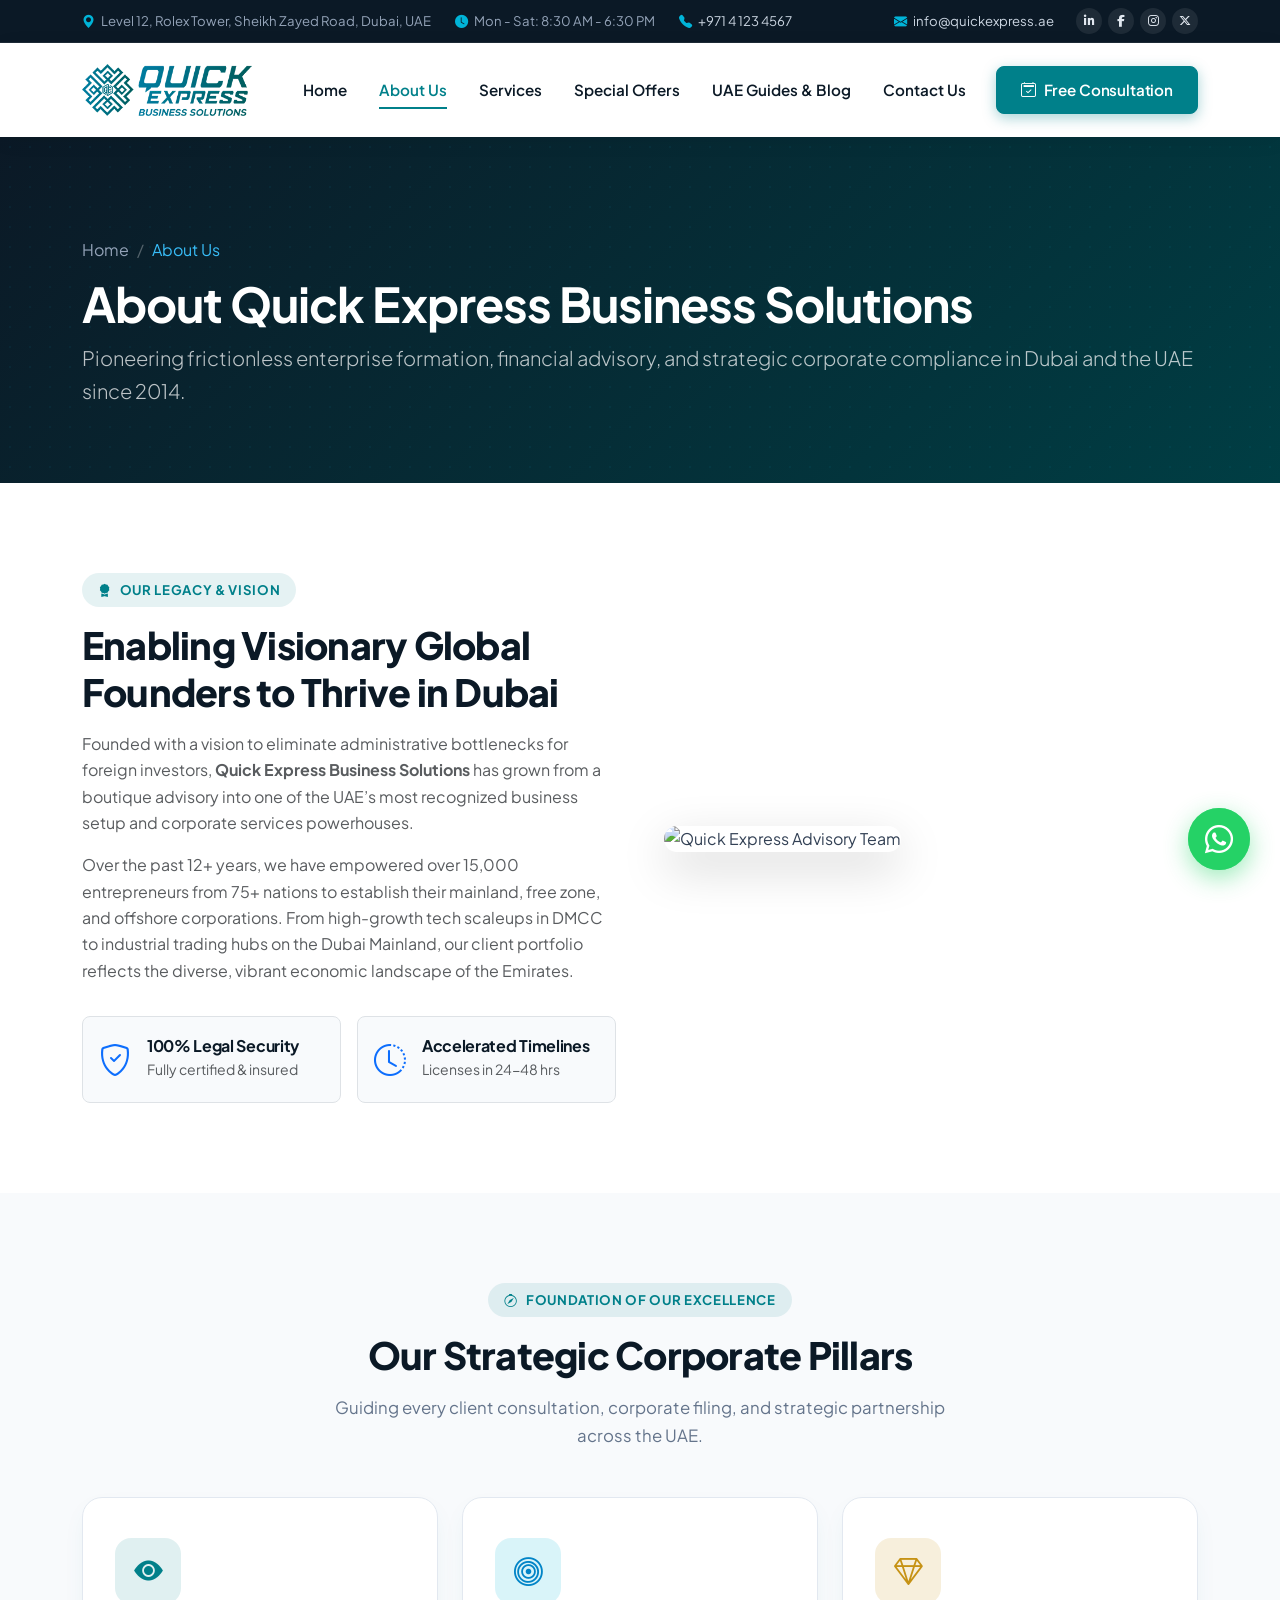
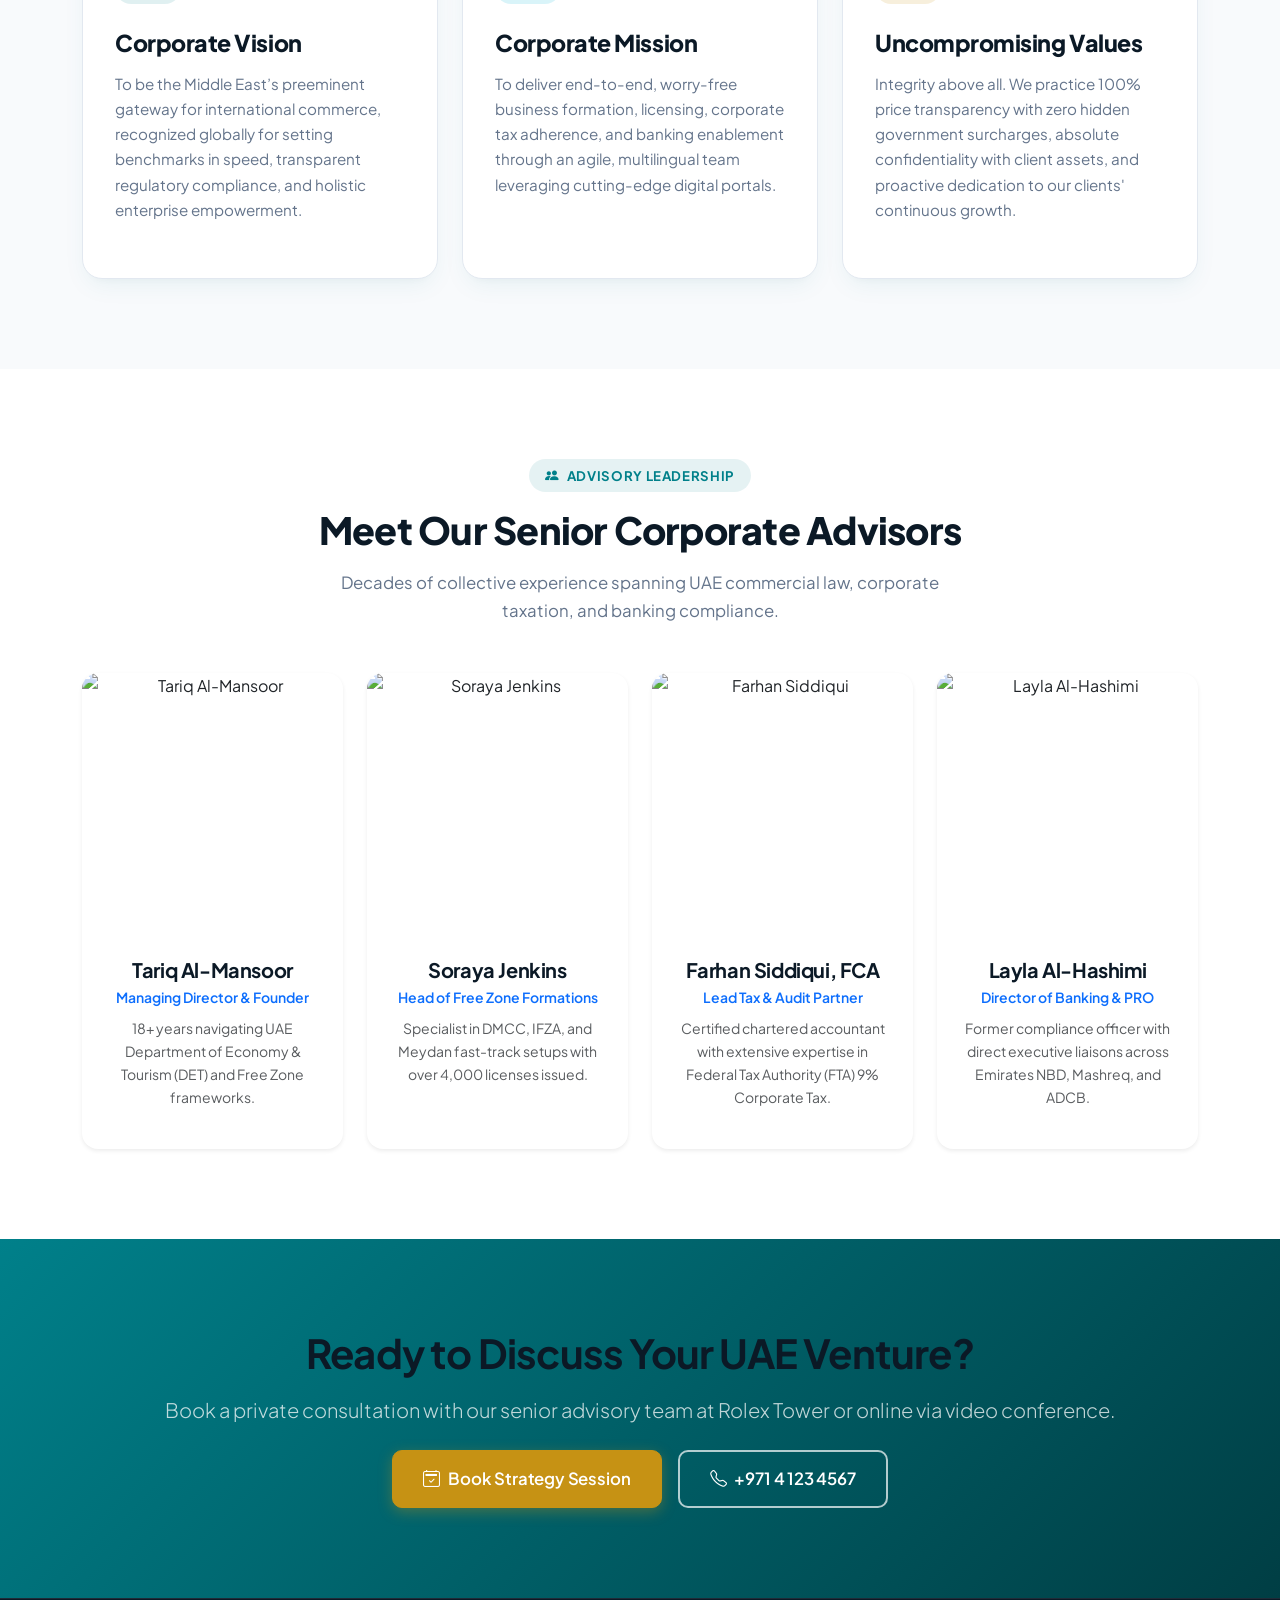
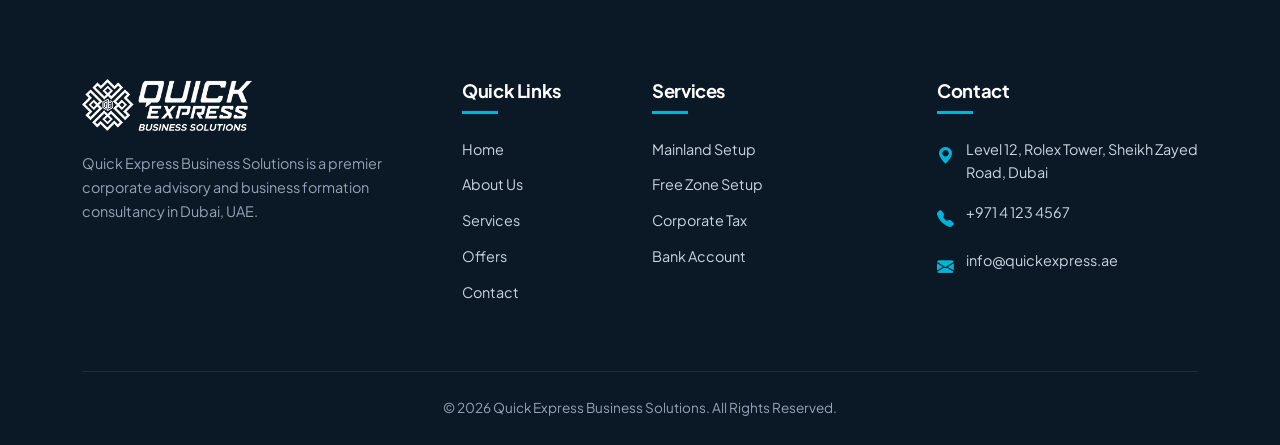
==== commit 1d09e88c: "design updates" ====
--- a/about.html
+++ b/about.html
@@ -6,7 +6,7 @@
   <title>About Us | Quick Express Business Solutions - Dubai, UAE</title>
   <meta name="description" content="Discover Quick Express Business Solutions. Over 12 years of corporate excellence, 15,000+ businesses incorporated in Dubai & UAE.">
   <link rel="icon" type="image/png" href="assets/images/logo.png">
-
+ 
   <!-- Google Fonts -->
   <link rel="preconnect" href="https://fonts.googleapis.com">
   <link rel="preconnect" href="https://fonts.gstatic.com" crossorigin>
@@ -51,7 +51,7 @@
   <nav class="navbar navbar-expand-lg navbar-custom">
     <div class="container">
       <a class="navbar-brand d-flex align-items-center" href="index.html">
-        <img src="assets/images/logo.png" alt="Quick Express Logo" class="navbar-brand-logo">
+        <img src="assets/images/logo-darck.png" alt="Quick Express Logo" class="navbar-brand-logo">
       </a>
       <button class="navbar-toggler" type="button" data-bs-toggle="collapse" data-bs-target="#navbarAbout" aria-label="Toggle navigation">
         <span class="navbar-toggler-icon"></span>
--- a/assets/css/style.css
+++ b/assets/css/style.css
@@ -1073,6 +1073,74 @@
   font-size: 1.25rem;
 }
 
+.testimonials-section {
+  background: linear-gradient(180deg, #f5fbfb 0%, #edf9f6 100%);
+  padding: 70px 0 60px;
+}
+
+.testimonials-swiper {
+  position: relative;
+  padding-bottom: 54px;
+}
+
+.testimonials-swiper .swiper-wrapper {
+  align-items: stretch;
+}
+
+.testimonials-swiper .swiper-slide {
+  display: flex;
+  height: auto;
+}
+
+.testimonials-controls {
+  display: flex;
+  justify-content: center;
+  align-items: center;
+  gap: 14px;
+  margin-top: 28px;
+}
+
+.testi-prev,
+.testi-next {
+  width: 42px;
+  height: 42px;
+  border-radius: 50%;
+  border: 1px solid rgba(0, 128, 138, 0.18);
+  background: var(--qe-white);
+  color: var(--qe-primary);
+  display: inline-flex;
+  align-items: center;
+  justify-content: center;
+  transition: var(--qe-transition);
+}
+
+.testi-prev:hover,
+.testi-next:hover {
+  background: var(--qe-primary);
+  color: var(--qe-white);
+  border-color: var(--qe-primary);
+}
+
+.testi-pagination {
+  display: flex;
+  align-items: center;
+  justify-content: center;
+  gap: 8px;
+}
+
+.testi-pagination .swiper-pagination-bullet {
+  width: 10px;
+  height: 10px;
+  background: rgba(0, 128, 138, 0.25);
+  opacity: 1;
+}
+
+.testi-pagination .swiper-pagination-bullet-active {
+  width: 28px;
+  border-radius: 999px;
+  background: var(--qe-primary);
+}
+
 /* ===================================================================
    TESTIMONIALS SECTION
    =================================================================== */
@@ -1084,9 +1152,17 @@
   box-shadow: var(--qe-shadow);
   border: 1px solid var(--qe-border);
   height: 100%;
+  min-height: 100%;
+  width: 100%;
   position: relative;
   display: flex;
   flex-direction: column;
+  transition: transform 0.35s ease, box-shadow 0.35s ease;
+}
+
+.testimonial-card:hover {
+  transform: translateY(-4px);
+  box-shadow: var(--qe-shadow-hover);
 }
 
 .testimonial-rating {
@@ -1334,9 +1410,9 @@
   max-height: 52px;
   width: auto;
   margin-bottom: 20px;
-  background: #ffffff;
-  padding: 6px 14px;
-  border-radius: 8px;
+  /* background: #ffffff; */
+  /* padding: 6px 14px;
+  border-radius: 8px; */
 }
 
 .footer-desc {
@@ -1950,39 +2026,54 @@
 
 /* Page Outer Wrapper for curved card containment */
 .layout-page-wrapper {
-  background-color: #f7faf9;
-  padding: 16px 0 0;
+  background-color: #fff;
+  /* padding: 16px 0 0; */
   overflow-x: hidden;
 }
 
 .boxed-content-wrapper {
   max-width: 1920px;
   margin: 0 auto;
-  padding: 0 16px;
+  /* padding: 0 16px; */
   width: 100%;
 }
 
 /* 1. HERO DARK CARD WITH TOP NOTCHED SHAPE */
 .hero-notched-card {
-  background: linear-gradient(145deg, #063439 0%, #004d55 50%, #04262a 100%);
-  border-radius: 36px;
+  background:
+    linear-gradient(90deg, rgba(5, 14, 18, 0.8) 0%, rgba(5, 34, 39, 0.68) 42%, rgba(5, 17, 22, 0.82) 100%),
+    url('../images/dubai-city.jpg') center bottom / cover no-repeat;
+  border-radius: 0;
   color: #fff;
-  padding: 24px 36px 60px;
+  padding: 24px 0 28px;
   position: relative;
   overflow: hidden;
-  box-shadow: 0 25px 60px -15px rgba(0, 77, 85, 0.4);
+  /* box-shadow: 0 30px 80px -24px rgba(2, 36, 42, 0.62); */
+  border: 0;
 }
 
 .hero-notched-card::before {
   content: '';
   position: absolute;
-  top: -50px;
-  right: -50px;
-  width: 350px;
-  height: 350px;
-  border-radius: 50%;
-  background: radial-gradient(circle, rgba(0, 180, 216, 0.18) 0%, transparent 70%);
-  z-index: 1;
+  inset: 0;
+  background:
+    radial-gradient(circle at 18% 18%, rgba(94, 225, 194, 0.28), transparent 26%),
+    linear-gradient(120deg, rgba(0, 84, 89, 0.18), transparent 52%, rgba(0, 0, 0, 0.28));
+  z-index: 0;
+  pointer-events: none;
+}
+
+.hero-notched-card::after {
+  content: '';
+  position: absolute;
+  right: 4%;
+  bottom: -18%;
+  width: 42%;
+  height: 75%;
+  background: rgba(198, 146, 20, 0.18);
+  border-radius: 50% 0 0 50% / 36% 0 0 36%;
+  filter: blur(16px);
+  z-index: 0;
   pointer-events: none;
 }
 
@@ -1991,9 +2082,9 @@
   display: flex;
   align-items: center;
   justify-content: space-between;
-  padding: 12px 0 35px;
+  padding: 12px 20px 22px;
   border-bottom: 1px solid rgba(255, 255, 255, 0.08);
-  margin-bottom: 45px;
+  margin-bottom: 22px;
   position: relative;
   z-index: 5;
 }
@@ -2008,153 +2099,632 @@
 }
 
 .hero-nav-links a {
-  color: #cbd5e1;
-  font-weight: 500;
+  color: #d9f5f8;
+  font-weight: 600;
   font-size: 0.92rem;
   transition: var(--qe-transition);
+  letter-spacing: 0.01em;
 }
 
 .hero-nav-links a:hover,
 .hero-nav-links a.active {
-  color: #2ec4b6;
-}
-
-/* .hero-brand-pill {
-  background: #ffffff;
-  padding: 6px 14px;
+  color: #83f3f0;
+}
+
+.hero-brand-pill img {
+  height: 42px;
+  width: auto;
+  filter: drop-shadow(0 8px 20px rgba(255, 255, 255, 0.15));
+}
+
+.hero-layout {
+  position: relative;
+  z-index: 2;
+  display: grid;
+  grid-template-columns: 1.2fr 0.8fr;
+  gap: 26px;
+  align-items: center;
+  min-height: 700px;
+  padding: 0 20px;
+}
+
+.hero-copy-container {
+  padding: 22px 10px 0 0;
+  max-width: 680px;
+}
+
+.hero-main-title {
+  font-size: clamp(3.2rem, 4.6vw, 6.2rem);
+  font-weight: 800;
+  line-height: 0.9;
+  letter-spacing: -0.07em;
+  color: #f1f8f7;
+  margin: 0 0 20px;
+  max-width: 700px;
+}
+
+.hero-title-highlight {
+  color: #3fe3b5;
+}
+
+.hero-subtitle {
+  max-width: 820px;
+  font-size: 1.08rem;
+  line-height: 1.68;
+  color: rgba(232, 244, 243, 0.9);
+  margin: 0 0 26px;
+}
+
+.hero-cta-row {
+  margin-bottom: 34px;
+}
+
+.hero-primary-btn {
+  border-radius: 14px;
+  padding: 18px 28px;
+  font-size: 1.05rem;
+  letter-spacing: -0.02em;
+  box-shadow: none;
+}
+
+.hero-primary-btn i {
+  margin-left: 8px;
+  transform: translateY(-1px);
+}
+
+.hero-review-wrap {
+  display: flex;
+  align-items: flex-start;
+  gap: 18px;
+  flex-wrap: wrap;
+  margin-bottom: 18px;
+}
+
+.hero-google-chip {
+  display: flex;
+  align-items: center;
+  gap: 10px;
+  background: rgba(255, 255, 255, 0.96);
+  color: #1b1b1b;
   border-radius: 12px;
+  padding: 8px 12px;
+  min-height: 52px;
+  font-weight: 700;
+  box-shadow: 0 12px 30px rgba(4, 27, 33, 0.18);
+}
+
+.hero-google-logo {
   display: inline-flex;
   align-items: center;
-} */
-
-.hero-brand-pill img {
-  height: 38px;
-  width: auto;
-}
-
-.star-emblem-badge {
+  justify-content: center;
+  width: 28px;
+  height: 28px;
+  border-radius: 50%;
+  background: linear-gradient(135deg, #4b7ef3 0%, #2e9df7 100%);
+  color: #fff;
+  font-size: 1rem;
+  font-weight: 800;
+}
+
+.hero-rating {
+  font-size: 1.1rem;
+  font-weight: 800;
+}
+
+.hero-review-copy {
+  display: flex;
+  flex-direction: column;
+  gap: 5px;
+}
+
+.hero-stars {
+  display: flex;
+  gap: 3px;
+  color: #f8c64d;
+  font-size: 0.85rem;
+}
+
+.hero-review-link {
+  color: #fff;
+  font-weight: 700;
+  text-decoration: none;
+  font-size: 1.02rem;
+}
+
+.hero-review-link i {
+  margin-left: 6px;
+  font-size: 0.9rem;
+}
+
+.hero-review-count {
+  color: rgba(255, 255, 255, 0.82);
+  font-size: 0.92rem;
+}
+
+.hero-swiper {
+  position: relative;
+  width: 100%;
+  overflow: hidden;
+  min-height: 760px;
+}
+
+.hero-swiper .swiper-wrapper {
+  position: relative;
+  width: 100%;
+  height: 100%;
+}
+
+.hero-slide {
+  position: absolute;
+  inset: 0;
+  opacity: 0;
+  visibility: hidden;
+  transition: opacity 0.8s ease, visibility 0.8s ease;
+  min-height: 760px;
+  display: flex;
+  align-items: center;
+  background: transparent;
+  pointer-events: none;
+}
+
+.hero-slide.swiper-slide-active {
+  opacity: 1;
+  visibility: visible;
+  pointer-events: auto;
+}
+
+.hero-slide::before {
+  content: '';
+  position: absolute;
+  inset: 0;
+  background: linear-gradient(90deg, rgba(5, 16, 20, 0.82) 0%, rgba(5, 16, 20, 0.52) 42%, rgba(5, 16, 20, 0.4) 100%);
+  z-index: 0;
+}
+
+.hero-slide.slide-one {
+  background: linear-gradient(90deg, rgba(5, 16, 20, 0.82) 0%, rgba(5, 16, 20, 0.52) 42%, rgba(5, 16, 20, 0.4) 100%),
+    url('https://images.unsplash.com/photo-1522202176988-66273c2fd55f?auto=format&fit=crop&w=1800&q=80') center center / cover no-repeat;
+}
+
+.hero-slide.slide-two {
+  background: linear-gradient(90deg, rgba(5, 16, 20, 0.82) 0%, rgba(5, 16, 20, 0.52) 42%, rgba(5, 16, 20, 0.4) 100%),
+    url('https://images.unsplash.com/photo-1552664730-d307ca884978?auto=format&fit=crop&w=1800&q=80') center center / cover no-repeat;
+}
+
+.hero-slide.slide-three {
+  background: linear-gradient(90deg, rgba(5, 16, 20, 0.82) 0%, rgba(5, 16, 20, 0.52) 42%, rgba(5, 16, 20, 0.4) 100%),
+    url('https://images.unsplash.com/photo-1551836022-d5d88e9218df?auto=format&fit=crop&w=1800&q=80') center center / cover no-repeat;
+}
+
+.hero-slide > .container {
+  position: relative;
+  z-index: 1;
+}
+
+.hero-swiper-controls {
+  position: absolute;
+  left: 50%;
+  bottom: 24px;
+  transform: translateX(-50%);
+  display: flex;
+  align-items: center;
+  gap: 14px;
+  z-index: 20;
+}
+
+.hero-prev,
+.hero-next {
+  width: 42px;
+  height: 42px;
+  border-radius: 50%;
+  border: 1px solid rgba(255, 255, 255, 0.28);
+  background: rgba(8, 24, 28, 0.32);
+  color: #fff;
   display: inline-flex;
   align-items: center;
   justify-content: center;
-  color: #2ec4b6;
-  font-size: 1.8rem;
-  margin-bottom: 16px;
-  animation: spinSlow 20s linear infinite;
-}
-
-@keyframes spinSlow {
-  from {
-    transform: rotate(0deg);
-  }
-
-  to {
-    transform: rotate(360deg);
-  }
-}
-
-.hero-main-title {
-  font-size: clamp(2.4rem, 4.5vw, 3.8rem);
-  font-weight: 800;
-  line-height: 1.15;
-  color: #ffffff;
-  margin-bottom: 22px;
-  letter-spacing: -0.025em;
-}
-
-.hero-sub-text {
-  font-size: 1.05rem;
-  color: #cbd5e1;
-  line-height: 1.65;
-  margin-bottom: 35px;
-  max-width: 500px;
-}
-
-.hero-cta-group {
-  display: flex;
-  align-items: center;
-  gap: 16px;
-  flex-wrap: wrap;
-}
-
-.btn-circle-arrow {
-  width: 50px;
-  height: 50px;
+  transition: var(--qe-transition);
+}
+
+.hero-prev:hover,
+.hero-next:hover {
+  background: rgba(198, 146, 20, 0.9);
+  border-color: rgba(198, 146, 20, 0.9);
+}
+
+.hero-pagination {
+  display: flex;
+  align-items: center;
+  justify-content: center;
+  gap: 8px;
+}
+
+.hero-pagination span {
+  width: 10px;
+  height: 10px;
   border-radius: 50%;
-  background: #00808a;
-  color: #ffffff;
-  display: inline-flex;
-  align-items: center;
+  background: rgba(255, 255, 255, 0.45);
+  display: inline-block;
+  cursor: pointer;
+  transition: var(--qe-transition);
+}
+
+.hero-pagination span.is-active {
+  width: 28px;
+  border-radius: 999px;
+  background: var(--qe-gold);
+}
+
+.hero-visual-container {
+  position: relative;
+  height: 520px;
+  display: flex;
+  align-items: flex-end;
   justify-content: center;
-  font-size: 1.25rem;
-  border: 1px solid rgba(255, 255, 255, 0.2);
-  transition: var(--qe-transition);
-  cursor: pointer;
-}
-
-.btn-circle-arrow:hover {
-  background: #00b4d8;
-  color: #ffffff;
-  transform: scale(1.1) rotate(45deg);
-}
-
-.hero-image-wrap {
-  position: relative;
-  border-radius: 26px;
+  z-index: 2;
+}
+
+.hero-visual-container::before {
+  content: '';
+  position: absolute;
+  inset: 12% 8% 10% 14%;
+  border-radius: 30px;
+  background: rgba(255, 255, 255, 0.04);
+  border: 1px solid rgba(255, 255, 255, 0.14);
+  box-shadow: inset 0 0 0 1px rgba(255, 255, 255, 0.06);
+  z-index: 0;
+}
+
+.hero-portrait-wrap {
+  position: relative;
+  width: 100%;
+  height: 100%;
   overflow: hidden;
-  box-shadow: 0 20px 45px rgba(0, 0, 0, 0.35);
-  border: 2px solid rgba(255, 255, 255, 0.1);
-  height: 400px;
-}
-
-.hero-image-wrap img {
+  background: rgba(255, 255, 255, 0.04);
+  border-radius: 30px;
+  box-shadow: 0 24px 50px rgba(2, 18, 24, 0.35);
+  z-index: 1;
+}
+
+.hero-portrait-wrap::before {
+  content: '';
+  position: absolute;
+  inset: 0;
+  background: linear-gradient(90deg, rgba(9, 28, 33, 0.18), rgba(9, 28, 33, 0.18));
+  z-index: 1;
+}
+
+.hero-portrait-wrap img {
   width: 100%;
   height: 100%;
   object-fit: cover;
-}
-
-.hero-floating-badge {
+  transform: scale(1.08);
+  filter: saturate(1) contrast(1.04) brightness(0.9);
+}
+/* 
+.hero-gold-curve {
   position: absolute;
-  top: 50%;
-  left: -24px;
-  transform: translateY(-50%);
-  width: 60px;
-  height: 60px;
+  right: -4%;
+  bottom: -10%;
+  width: 52%;
+  height: 52%;
+  background: linear-gradient(180deg, rgba(255, 219, 113, 0.95) 0%, rgba(246, 196, 70, 0.76) 100%);
+  border-radius: 50% 0 0 0 / 64% 0 0 0;
+  transform: rotate(12deg);
+  box-shadow: 0 0 0 2px rgba(255, 255, 255, 0.05);
+  z-index: 0;
+  opacity: 0.72;
+} */
+
+.hero-floating-call {
+  position: absolute;
+  right: 18px;
+  bottom: 22px;
+  background: rgba(7, 86, 86, 0.76);
+  color: #fff;
+  border: 1px solid rgba(255, 255, 255, 0.1);
+  border-radius: 12px;
+  padding: 18px 22px;
+  min-width: 220px;
+  backdrop-filter: blur(8px);
+  box-shadow: 0 18px 34px rgba(0, 0, 0, 0.22);
+  z-index: 3;
+}
+
+.hero-floating-call span {
+  display: block;
+  font-weight: 500;
+  margin-bottom: 8px;
+  color: rgba(255, 255, 255, 0.82);
+}
+
+.hero-floating-call strong {
+  font-size: 1.15rem;
+  letter-spacing: -0.03em;
+}
+
+.hero-slider-indicator {
+  display: flex;
+  align-items: center;
+  gap: 10px;
+  margin-top: 18px;
+  z-index: 2;
+  position: relative;
+}
+
+.hero-slider-indicator span {
+  width: 12px;
+  height: 12px;
   border-radius: 50%;
-  background: #00808a;
-  border: 4px solid #063439;
-  display: flex;
+  background: rgba(255, 255, 255, 0.32);
+  display: inline-block;
+}
+
+.hero-slider-indicator .is-active {
+  width: 28px;
+  border-radius: 999px;
+  background: var(--qe-gold);
+}
+
+.hero-services-strip {
+  position: relative;
+  z-index: 2;
+  display: grid;
+  grid-template-columns: repeat(6, minmax(120px, 1fr));
+  gap: 18px;
+  margin-top: 16px;
+  padding: 18px 20px 0;
+}
+
+.hero-service-item {
+  display: flex;
+  flex-direction: column;
   align-items: center;
   justify-content: center;
+  gap: 10px;
+  min-height: 120px;
+  color: rgba(255, 255, 255, 0.9);
+  text-align: center;
+}
+
+.hero-service-icon {
+  display: flex;
+  align-items: center;
+  justify-content: center;
+  width: 54px;
+  height: 54px;
+  border-radius: 14px;
+  background: rgba(255, 255, 255, 0.08);
+  border: 1px solid rgba(255, 255, 255, 0.08);
   color: #fff;
-  font-size: 1.35rem;
-  box-shadow: 0 10px 25px rgba(0, 0, 0, 0.3);
-  z-index: 3;
-}
-
+  font-size: 1.3rem;
+}
+
+.hero-service-icon i {
+  display: inline-block;
+  color: #fff;
+  font-size: 1.3rem;
+  line-height: 1;
+}
+
+.hero-service-item span {
+  font-size: 0.9rem;
+  line-height: 1.3;
+  font-weight: 600;
+}
+
+.package-showcase-section {
+  padding: 60px 0 40px;
+  background: linear-gradient(180deg, #f5fbfb 0%, #edf9f6 100%);
+}
+
+.package-card {
+  background: #fff;
+  border: 1px solid rgba(15, 82, 78, 0.08);
+  border-radius: 22px;
+  overflow: hidden;
+  box-shadow: 0 16px 30px rgba(8, 44, 52, 0.08);
+  height: 100%;
+  transition: transform 0.25s ease, box-shadow 0.25s ease;
+}
+
+.package-card:hover {
+  transform: translateY(-6px);
+  box-shadow: 0 24px 45px rgba(8, 44, 52, 0.12);
+}
+
+.package-card img {
+  width: 100%;
+  height: 230px;
+  object-fit: cover;
+  display: block;
+}
+
+.package-card-body {
+  padding: 22px 18px 20px;
+}
+
+.package-label {
+  display: inline-block;
+  font-size: 0.72rem;
+  font-weight: 800;
+  text-transform: uppercase;
+  letter-spacing: 0.08em;
+  color: #0d5a5c;
+  background: rgba(63, 227, 181, 0.15);
+  border-radius: 999px;
+  padding: 7px 10px;
+  margin-bottom: 12px;
+}
+
+.package-card h3 {
+  font-size: 1.6rem;
+  line-height: 1.2;
+  font-weight: 800;
+  letter-spacing: -0.04em;
+  margin-bottom: 12px;
+  color: #0b2c34;
+}
+
+.package-price {
+  font-size: 1.15rem;
+  font-weight: 800;
+  color: #0d5a5c;
+  margin-bottom: 16px;
+}
+
+.package-card ul {
+  list-style: none;
+  padding: 0;
+  margin: 0 0 18px;
+  color: #48606b;
+}
+
+.package-card li {
+  position: relative;
+  padding-left: 18px;
+  margin-bottom: 8px;
+  font-size: 0.92rem;
+  line-height: 1.5;
+}
+
+.package-card li::before {
+  content: '•';
+  position: absolute;
+  left: 0;
+  color: #1db38d;
+  font-weight: 700;
+}
+
+.package-link {
+  display: inline-flex;
+  align-items: center;
+  gap: 10px;
+  color: #0d5a5c;
+  text-decoration: none;
+  font-weight: 700;
+}
+
+.package-link i {
+  transition: transform 0.2s ease;
+}
+
+.package-link:hover i {
+  transform: translateX(3px);
+}
+
+@media (max-width: 991.98px) {
+  .hero-layout {
+    grid-template-columns: 1fr;
+    min-height: auto;
+  }
+
+  .hero-copy-container {
+    padding-right: 0;
+  }
+
+  .hero-visual-container {
+    height: 310px;
+  }
+
+  .hero-services-strip {
+    grid-template-columns: repeat(3, minmax(120px, 1fr));
+  }
+}
+
+@media (max-width: 575.98px) {
+  .hero-notched-card {
+    padding: 18px 18px 20px;
+    /* border-radius: 26px; */
+  }
+
+  .hero-nav-bar {
+    padding-bottom: 18px;
+  }
+
+  .hero-main-title {
+    font-size: clamp(2.8rem, 16vw, 5rem);
+  }
+
+  .hero-subtitle {
+    font-size: 1rem;
+  }
+
+  .hero-services-strip {
+    grid-template-columns: repeat(2, minmax(120px, 1fr));
+  }
+
+  .hero-floating-call {
+    right: 12px;
+    left: 12px;
+    min-width: 0;
+  }
+}
 /* 2. BRANDS BAR STRIP */
 .brands-row-strip {
-  padding: 38px 20px;
-  display: flex;
-  align-items: center;
-  justify-content: space-around;
-  flex-wrap: wrap;
-  gap: 24px;
-  opacity: 0.85;
+  padding:0px 0 30px;
+  overflow: hidden;
+  /* background: linear-gradient(180deg, rgba(245, 251, 251, 0.8), rgba(255, 255, 255, 0.9));
+  border-top: 1px solid rgba(0, 128, 138, 0.08);
+  border-bottom: 1px solid rgba(0, 128, 138, 0.08); */
+}
+
+.brands-marquee {
+  overflow: hidden;
+  position: relative;
+  mask-image: linear-gradient(to right, transparent, #000 8%, #000 92%, transparent);
+  -webkit-mask-image: linear-gradient(to right, transparent, #000 8%, #000 92%, transparent);
+}
+
+.brands-track {
+  display: flex;
+  align-items: center;
+  gap: 28px;
+  width: max-content;
+  animation: brand-marquee 28s linear infinite;
+  will-change: transform;
+}
+
+.brands-marquee:hover .brands-track {
+  animation-play-state: paused;
+}
+
+@keyframes brand-marquee {
+  from {
+    transform: translateX(0);
+  }
+  to {
+    transform: translateX(-50%);
+  }
 }
 
 .brand-inline-item {
   display: flex;
   align-items: center;
-  gap: 8px;
-  font-size: 1.05rem;
-  font-weight: 700;
-  color: #475569;
-  letter-spacing: -0.01em;
-}
-
-.brand-inline-item i {
-  color: var(--qe-primary);
-  font-size: 1.25rem;
+  justify-content: center;
+  min-width: 150px;
+  height: 88px;
+  padding: 12px 18px;
+  border-radius: 18px;
+  background: rgba(255, 255, 255, 0.82);
+  border: 1px solid rgba(15, 55, 68, 0.08);
+  box-shadow: 0 6px 18px rgba(12, 29, 44, 0.04);
+  flex-shrink: 0;
+}
+
+.brand-inline-item img {
+  max-width: 120px;
+  max-height: 52px;
+  width: auto;
+  height: auto;
+  object-fit: contain;
+  filter: grayscale(1) opacity(0.8);
+  transition: filter 0.3s ease, transform 0.3s ease;
+}
+
+.brand-inline-item:hover img {
+  filter: grayscale(0) opacity(1);
+  transform: scale(1.04);
 }
 
 /* 3. LIGHT MINT CARD CONTAINER FOR VALUES / POTENTIAL */
@@ -3111,7 +3681,7 @@
 @media (max-width: 991.98px) {
   .hero-notched-card {
     padding: 24px 20px 40px;
-    border-radius: 28px;
+    /* border-radius: 28px; */
   }
 
   .hero-nav-links {
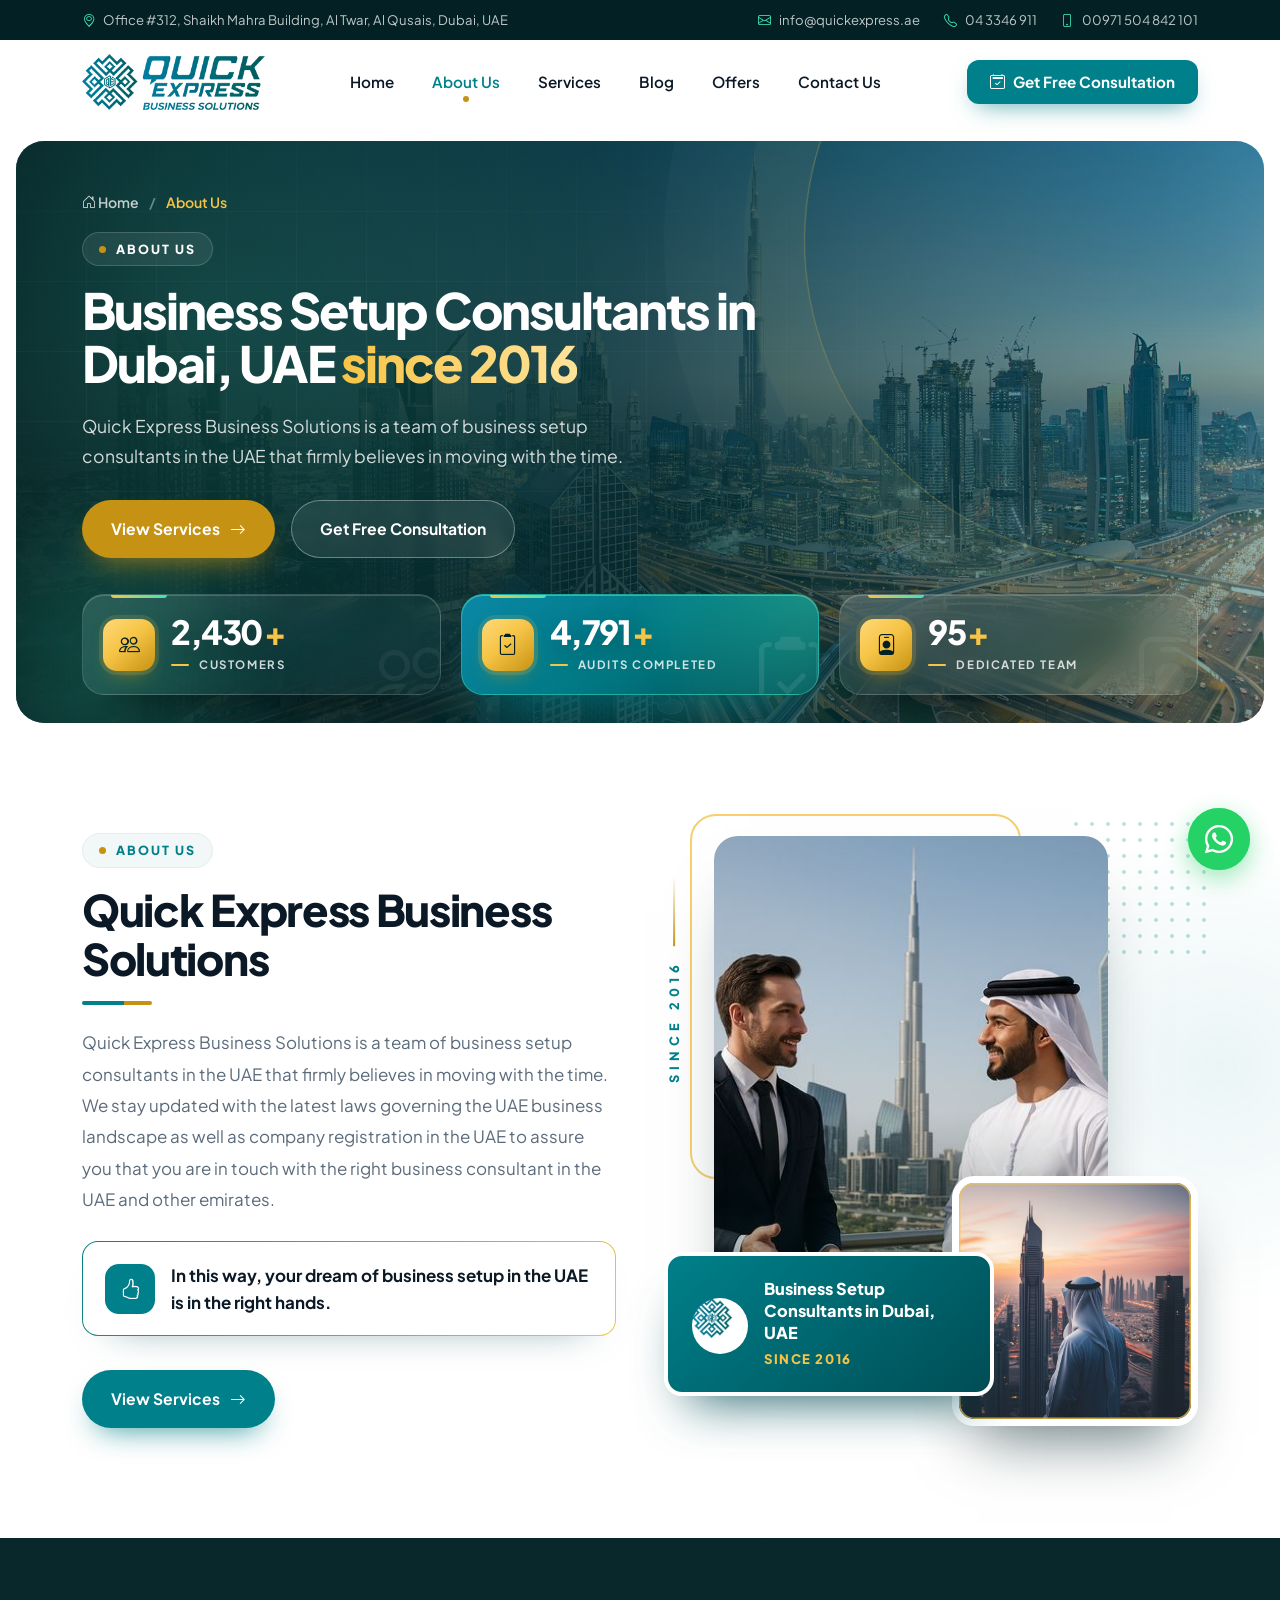
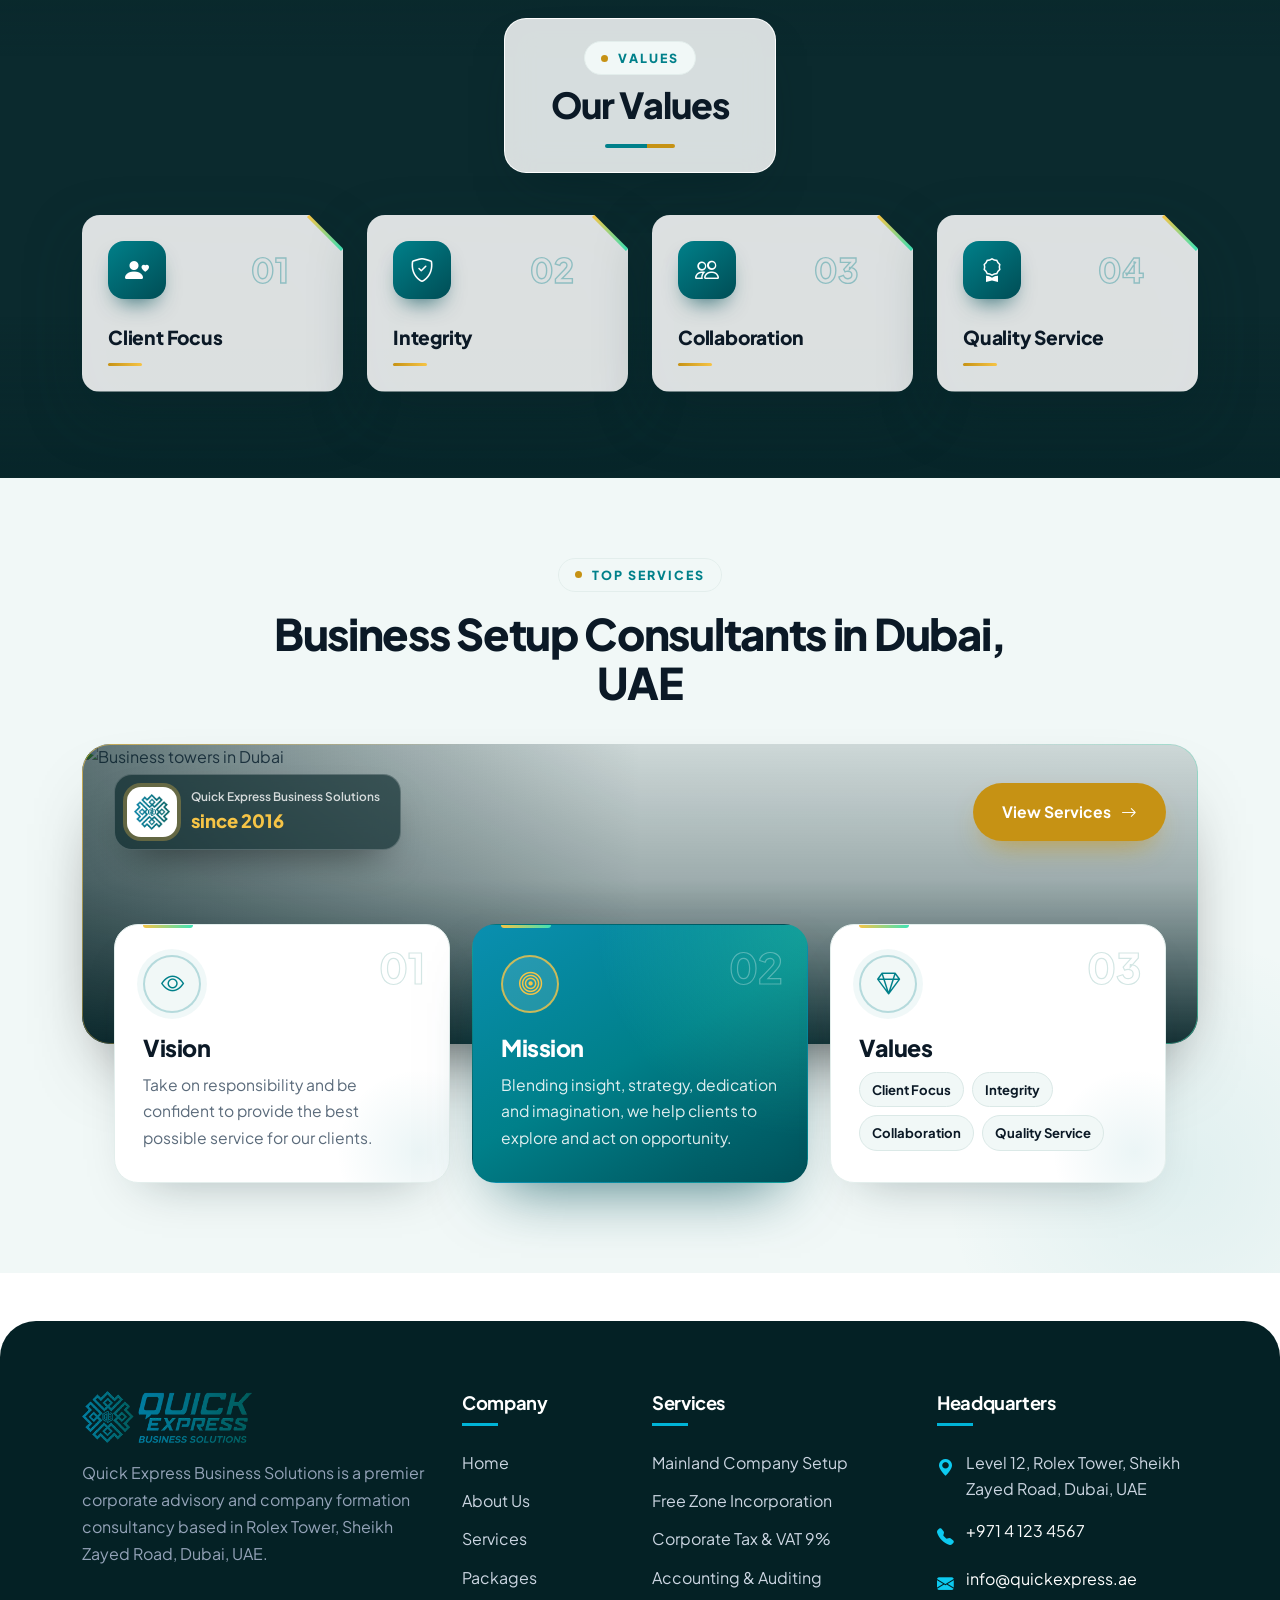
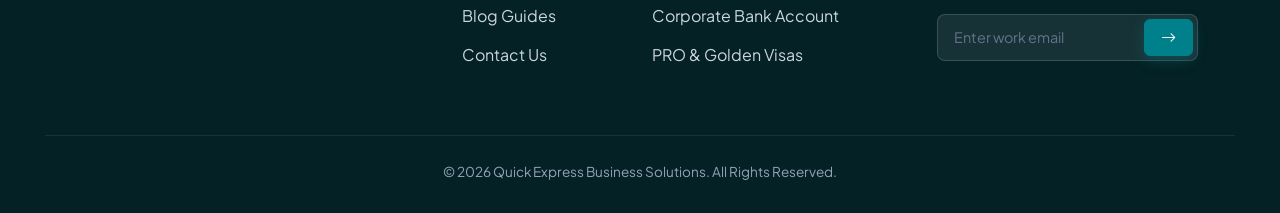
==== commit 0cdf0d14: "Updated Quick Express website" ====
--- a/about.html
+++ b/about.html
@@ -1,345 +1,450 @@
 <!DOCTYPE html>
 <html lang="en">
+
 <head>
   <meta charset="UTF-8">
   <meta name="viewport" content="width=device-width, initial-scale=1.0">
-  <title>About Us | Quick Express Business Solutions - Dubai, UAE</title>
-  <meta name="description" content="Discover Quick Express Business Solutions. Over 12 years of corporate excellence, 15,000+ businesses incorporated in Dubai & UAE.">
-  <link rel="icon" type="image/png" href="assets/images/logo.png">
- 
-  <!-- Google Fonts -->
+  <title>About Us | Business Formation in UAE - Quick Express Business Solutions</title>
+  <meta name="description"
+    content="Quick Express Business Solutions is a team of business setup consultants in Dubai, UAE since 2016. Vision, mission, values and top services.">
+
+  <!-- Favicon -->
+  <link rel="icon" type="image/png" href="assets/images/logo-icon.png">
+
+  <!-- Google Fonts: Plus Jakarta Sans -->
   <link rel="preconnect" href="https://fonts.googleapis.com">
   <link rel="preconnect" href="https://fonts.gstatic.com" crossorigin>
-  <link href="https://fonts.googleapis.com/css2?family=Plus+Jakarta+Sans:wght@300;400;500;600;700;800&display=swap" rel="stylesheet">
-
-  <!-- Bootstrap 5.3.3 & Icons -->
+  <link href="https://fonts.googleapis.com/css2?family=Plus+Jakarta+Sans:wght@300;400;500;600;700;800;900&display=swap"
+    rel="stylesheet">
+
+  <!-- Bootstrap 5.3.3 CSS -->
   <link href="https://cdn.jsdelivr.net/npm/bootstrap@5.3.3/dist/css/bootstrap.min.css" rel="stylesheet">
+
+  <!-- Bootstrap Icons & Font Awesome 6.5 -->
   <link rel="stylesheet" href="https://cdn.jsdelivr.net/npm/bootstrap-icons@1.11.3/font/bootstrap-icons.min.css">
   <link rel="stylesheet" href="https://cdnjs.cloudflare.com/ajax/libs/font-awesome/6.5.1/css/all.min.css">
+
+  <!-- AOS CSS -->
   <link rel="stylesheet" href="https://cdn.jsdelivr.net/npm/aos@2.3.4/dist/aos.css">
+
+  <!-- Custom CSS -->
   <link rel="stylesheet" href="assets/css/style.css">
 </head>
-<body>
-
-  <!-- Top Bar -->
-  <div class="top-bar d-none d-lg-block">
+
+<body class="ap-body">
+
+  <!-- ================= TOP UTILITY BAR ================= -->
+  <div class="ap-topbar d-none d-lg-block">
+    <div class="container d-flex align-items-center justify-content-between">
+      <span><i class="bi bi-geo-alt"></i> Office #312, Shaikh Mahra Building, Al Twar, Al Qusais, Dubai, UAE</span>
+      <div class="d-flex align-items-center gap-4">
+        <a href="mailto:info@quickexpress.ae"><i class="bi bi-envelope"></i> info@quickexpress.ae</a>
+        <a href="tel:043346911"><i class="bi bi-telephone"></i> 04 3346 911</a>
+        <a href="tel:+971504842101"><i class="bi bi-phone"></i> 00971 504 842 101</a>
+      </div>
+    </div>
+  </div>
+
+  <!-- ================= STICKY WHITE HEADER ================= -->
+  <header class="ap-header" id="apHeader">
+    <div class="container d-flex align-items-center justify-content-between">
+      <a href="index.html" class="ap-logo">
+        <img src="assets/images/logo-darck.png" alt="Quick Express">
+      </a>
+
+      <nav class="d-none d-lg-block" aria-label="Main navigation">
+        <ul class="ap-nav">
+          <li><a href="index.html">Home</a></li>
+          <li><a href="about.html" class="active">About Us</a></li>
+          <li><a href="services.html">Services</a></li>
+          <li><a href="blog.html">Blog</a></li>
+          <li><a href="offers.html">Offers</a></li>
+          <li><a href="contact.html">Contact Us</a></li>
+        </ul>
+      </nav>
+
+      <div class="d-flex align-items-center gap-2">
+        <button class="ap-btn ap-btn-primary d-none d-sm-inline-flex" data-bs-toggle="modal"
+          data-bs-target="#consultationModal">
+          <i class="bi bi-calendar2-check"></i> Get Free Consultation
+        </button>
+        <button class="ap-burger d-lg-none" type="button" data-bs-toggle="offcanvas"
+          data-bs-target="#mobileMenuOffcanvas" aria-label="Open menu">
+          <i class="bi bi-list"></i>
+        </button>
+      </div>
+    </div>
+  </header>
+
+  <main>
+
+    <!-- ================= HERO (inset rounded card) ================= -->
+    <section class="aa-hero-wrap">
+      <div class="aa-hero">
+        <div class="aa-hero-overlay" aria-hidden="true"></div>
+        <div class="aa-hero-grid" aria-hidden="true"></div>
+        <div class="aa-hero-arc" aria-hidden="true"></div>
+        <div class="aa-hero-orb" aria-hidden="true"></div>
+        <div class="container position-relative">
+          <div class="aa-hero-copy" data-aos="fade-up">
+            <nav aria-label="breadcrumb">
+              <ol class="aa-crumbs">
+                <li><a href="index.html"><i class="bi bi-house-door"></i> Home</a></li>
+                <li aria-current="page">About Us</li>
+              </ol>
+            </nav>
+            <span class="aa-eyebrow aa-eyebrow-light">About Us</span>
+            <h1 class="aa-hero-title">Business Setup Consultants in Dubai, UAE <span>since 2016</span></h1>
+            <p class="aa-hero-text">
+              Quick Express Business Solutions is a team of business setup consultants in the UAE that firmly
+              believes in moving with the time.
+            </p>
+            <div class="d-flex flex-wrap gap-3">
+              <a href="services.html" class="aa-btn aa-btn-gold">View Services <i class="bi bi-arrow-right"></i></a>
+              <button class="aa-btn aa-btn-glass" data-bs-toggle="modal" data-bs-target="#consultationModal">
+                Get Free Consultation
+              </button>
+            </div>
+          </div>
+
+          <div class="aa-hero-stats" data-aos="fade-up" data-aos-delay="150">
+            <div class="aa-hs">
+              <span class="aa-hs-icon"><i class="bi bi-people"></i></span>
+              <i class="bi bi-people aa-hs-mark" aria-hidden="true"></i>
+              <div>
+                <div class="aa-hs-num"><span class="counter-val" data-target="2500">2,500</span><em>+</em></div>
+                <div class="aa-hs-label">Customers</div>
+              </div>
+            </div>
+            <div class="aa-hs aa-hs-feature">
+              <span class="aa-hs-icon"><i class="bi bi-clipboard2-check"></i></span>
+              <i class="bi bi-clipboard2-check aa-hs-mark" aria-hidden="true"></i>
+              <div>
+                <div class="aa-hs-num"><span class="counter-val" data-target="5000">5,000</span><em>+</em></div>
+                <div class="aa-hs-label">Audits Completed</div>
+              </div>
+            </div>
+            <div class="aa-hs">
+              <span class="aa-hs-icon"><i class="bi bi-person-badge"></i></span>
+              <i class="bi bi-person-badge aa-hs-mark" aria-hidden="true"></i>
+              <div>
+                <div class="aa-hs-num"><span class="counter-val" data-target="100">100</span><em>+</em></div>
+                <div class="aa-hs-label">Dedicated Team</div>
+              </div>
+            </div>
+          </div>
+        </div>
+      </div>
+    </section>
+
+    <!-- ================= STORY ================= -->
+    <section class="aa-story">
+      <div class="container">
+        <div class="row g-5 align-items-center">
+          <div class="col-lg-6" data-aos="fade-right">
+            <span class="aa-eyebrow">About Us</span>
+            <h2 class="aa-h2">Quick Express Business Solutions</h2>
+            <p class="aa-text">
+              Quick Express Business Solutions is a team of business setup consultants in the UAE that firmly
+              believes in moving with the time. We stay updated with the latest laws governing the UAE business
+              landscape as well as company registration in the UAE to assure you that you are in touch with the right
+              business consultant in the UAE and other emirates.
+            </p>
+            <div class="aa-callout">
+              <span class="aa-callout-icon"><i class="bi bi-hand-thumbs-up"></i></span>
+              <p>In this way, your dream of business setup in the UAE is in the right hands.</p>
+            </div>
+            <a href="services.html" class="aa-btn aa-btn-teal">View Services <i class="bi bi-arrow-right"></i></a>
+          </div>
+
+          <div class="col-lg-6" data-aos="fade-left" data-aos-delay="100">
+            <div class="aa-story-media">
+              <span class="aa-dots" aria-hidden="true"></span>
+              <span class="aa-vertical" aria-hidden="true">since 2016</span>
+              <div class="aa-story-frame">
+                <img src="assets/images/about-story-main.png"
+                  alt="Quick Express business setup consultant meeting a client in Dubai" class="aa-story-img">
+                <span class="aa-story-shine" aria-hidden="true"></span>
+              </div>
+              <div class="aa-story-sub">
+                <img src="assets/images/about-story-sub.png" alt="Dubai skyline at sunset" loading="lazy">
+              </div>
+              <div class="aa-story-card">
+                <span class="aa-story-card-icon"><img src="assets/images/logo-icon.png" alt=""></span>
+                <div>
+                  <strong>Business Setup Consultants in Dubai, UAE</strong>
+                  <span>since 2016</span>
+                </div>
+              </div>
+            </div>
+          </div>
+        </div>
+      </div>
+    </section>
+
+    <!-- ================= OUR VALUES ================= -->
+    <section class="aa-values">
+      <div class="container">
+        <div class="aa-head" data-aos="fade-up">
+          <span class="aa-eyebrow">Values</span>
+          <h2 class="aa-h2">Our Values</h2>
+        </div>
+        <div class="row g-4">
+          <div class="col-6 col-lg-3" data-aos="fade-up" data-aos-delay="0">
+            <div class="aa-value">
+              <div class="aa-value-top">
+                <span class="aa-value-icon"><i class="bi bi-person-heart"></i></span>
+                <span class="aa-value-num">01</span>
+              </div>
+              <h3>Client Focus</h3>
+              <span class="aa-value-rule" aria-hidden="true"></span>
+            </div>
+          </div>
+          <div class="col-6 col-lg-3" data-aos="fade-up" data-aos-delay="100">
+            <div class="aa-value">
+              <div class="aa-value-top">
+                <span class="aa-value-icon"><i class="bi bi-shield-check"></i></span>
+                <span class="aa-value-num">02</span>
+              </div>
+              <h3>Integrity</h3>
+              <span class="aa-value-rule" aria-hidden="true"></span>
+            </div>
+          </div>
+          <div class="col-6 col-lg-3" data-aos="fade-up" data-aos-delay="200">
+            <div class="aa-value">
+              <div class="aa-value-top">
+                <span class="aa-value-icon"><i class="bi bi-people"></i></span>
+                <span class="aa-value-num">03</span>
+              </div>
+              <h3>Collaboration</h3>
+              <span class="aa-value-rule" aria-hidden="true"></span>
+            </div>
+          </div>
+          <div class="col-6 col-lg-3" data-aos="fade-up" data-aos-delay="300">
+            <div class="aa-value">
+              <div class="aa-value-top">
+                <span class="aa-value-icon"><i class="bi bi-award"></i></span>
+                <span class="aa-value-num">04</span>
+              </div>
+              <h3>Quality Service</h3>
+              <span class="aa-value-rule" aria-hidden="true"></span>
+            </div>
+          </div>
+        </div>
+      </div>
+    </section>
+
+    <!-- ================= VISION & MISSION (banner + cards board) ================= -->
+    <section class="aa-vm">
+      <div class="container position-relative">
+        <div class="aa-head" data-aos="fade-up">
+          <span class="aa-eyebrow">Top Services</span>
+          <h2 class="aa-h2">Business Setup Consultants in Dubai, UAE</h2>
+        </div>
+
+        <div class="aa-vm-board">
+          <!-- Cinematic banner -->
+          <div class="aa-vm-banner" data-aos="fade-up">
+            <img src="https://images.unsplash.com/photo-1486406146926-c627a92ad1ab?auto=format&fit=crop&w=1600&q=80"
+              alt="Business towers in Dubai">
+            <div class="aa-vm-banner-shade" aria-hidden="true"></div>
+            <div class="aa-vm-banner-bar">
+              <div class="aa-vm-chip">
+                <span class="aa-vm-chip-logo"><img src="assets/images/logo-icon.png" alt=""></span>
+                <div>
+                  <small>Quick Express Business Solutions</small>
+                  <strong>since 2016</strong>
+                </div>
+              </div>
+              <a href="services.html" class="aa-btn aa-btn-gold">View Services <i class="bi bi-arrow-right"></i></a>
+            </div>
+          </div>
+
+          <!-- Cards -->
+          <div class="aa-vm-cards">
+            <article class="aa-vm-card" data-aos="fade-up" data-aos-delay="0">
+              <span class="aa-vm-card-num" aria-hidden="true">01</span>
+              <span class="aa-vm-medal"><i class="bi bi-eye"></i></span>
+              <h3>Vision</h3>
+              <p>Take on responsibility and be confident to provide the best possible service for our clients.</p>
+            </article>
+
+            <article class="aa-vm-card aa-vm-card-feature" data-aos="fade-up" data-aos-delay="120">
+              <span class="aa-vm-card-num" aria-hidden="true">02</span>
+              <span class="aa-vm-medal"><i class="bi bi-bullseye"></i></span>
+              <h3>Mission</h3>
+              <p>Blending insight, strategy, dedication and imagination, we help clients to explore and act on opportunity.</p>
+            </article>
+
+            <article class="aa-vm-card" data-aos="fade-up" data-aos-delay="240">
+              <span class="aa-vm-card-num" aria-hidden="true">03</span>
+              <span class="aa-vm-medal"><i class="bi bi-gem"></i></span>
+              <h3>Values</h3>
+              <ul class="aa-vm-values">
+                <li>Client Focus</li>
+                <li>Integrity</li>
+                <li>Collaboration</li>
+                <li>Quality Service</li>
+              </ul>
+            </article>
+          </div>
+        </div>
+      </div>
+    </section>
+
+  </main>
+
+  <!-- ================= FOOTER (same as home page) ================= -->
+  <footer class="curved-modern-footer mt-5">
     <div class="container">
-      <div class="row align-items-center">
-        <div class="col-md-8">
-          <div class="d-flex align-items-center gap-4">
-            <span class="top-bar-item"><i class="bi bi-geo-alt-fill"></i> Level 12, Rolex Tower, Sheikh Zayed Road, Dubai, UAE</span>
-            <span class="top-bar-item"><i class="bi bi-clock-fill"></i> Mon - Sat: 8:30 AM - 6:30 PM</span>
-            <span class="top-bar-item"><i class="bi bi-telephone-fill"></i> <a href="tel:+97141234567">+971 4 123 4567</a></span>
-          </div>
-        </div>
-        <div class="col-md-4 text-end">
-          <div class="d-inline-flex align-items-center">
-            <span class="me-3 top-bar-item"><i class="bi bi-envelope-fill"></i> <a href="mailto:info@quickexpress.ae">info@quickexpress.ae</a></span>
-            <div class="top-bar-social d-inline-flex">
-              <a href="#" aria-label="LinkedIn"><i class="fab fa-linkedin-in"></i></a>
-              <a href="#" aria-label="Facebook"><i class="fab fa-facebook-f"></i></a>
-              <a href="#" aria-label="Instagram"><i class="fab fa-instagram"></i></a>
-              <a href="#" aria-label="Twitter"><i class="fab fa-x-twitter"></i></a>
-            </div>
-          </div>
-        </div>
-      </div>
-    </div>
-  </div>
-
-  <!-- Navbar -->
-  <nav class="navbar navbar-expand-lg navbar-custom">
-    <div class="container">
-      <a class="navbar-brand d-flex align-items-center" href="index.html">
-        <img src="assets/images/logo-darck.png" alt="Quick Express Logo" class="navbar-brand-logo">
-      </a>
-      <button class="navbar-toggler" type="button" data-bs-toggle="collapse" data-bs-target="#navbarAbout" aria-label="Toggle navigation">
-        <span class="navbar-toggler-icon"></span>
-      </button>
-      <div class="collapse navbar-collapse" id="navbarAbout">
-        <ul class="navbar-nav ms-auto align-items-lg-center">
-          <li class="nav-item"><a class="nav-link" href="index.html">Home</a></li>
-          <li class="nav-item"><a class="nav-link active" href="about.html">About Us</a></li>
-          <li class="nav-item dropdown">
-            <a class="nav-link dropdown-toggle" href="services.html" id="servicesDrop" role="button" data-bs-toggle="dropdown">Services</a>
-            <ul class="dropdown-menu">
-              <li><a class="dropdown-item" href="services.html"><i class="bi bi-grid-fill"></i> All Business Services</a></li>
-              <li><hr class="dropdown-divider"></li>
-              <li><a class="dropdown-item" href="service-details.html?type=mainland"><i class="bi bi-building-check"></i> Mainland Company Formation</a></li>
-              <li><a class="dropdown-item" href="service-details.html?type=freezone"><i class="bi bi-globe-americas"></i> Free Zone Company Setup</a></li>
-              <li><a class="dropdown-item" href="service-details.html?type=tax"><i class="bi bi-calculator"></i> Corporate Tax & VAT</a></li>
-              <li><a class="dropdown-item" href="service-details.html?type=banking"><i class="bi bi-bank"></i> Corporate Banking</a></li>
-            </ul>
-          </li>
-          <li class="nav-item"><a class="nav-link" href="offers.html">Special Offers</a></li>
-          <li class="nav-item"><a class="nav-link" href="blog.html">UAE Guides & Blog</a></li>
-          <li class="nav-item"><a class="nav-link" href="contact.html">Contact Us</a></li>
+      <div class="row g-4 mb-5">
+        <div class="col-lg-4 col-md-6">
+        <img src="assets/images/logo-darck.png" alt="Quick Express Logo" class="footer-logo mb-3">
+        <p class="footer-desc">
+          Quick Express Business Solutions is a premier corporate advisory and company formation consultancy based in
+          Rolex Tower, Sheikh Zayed Road, Dubai, UAE.
+        </p>
+      
+      </div>
+
+      <div class="col-lg-2 col-md-6">
+        <h4 class="footer-title">Company</h4>
+        <ul class="footer-links">
+          <li><a href="index.html">Home</a></li>
+          <li><a href="about.html">About Us</a></li>
+          <li><a href="services.html">Services</a></li>
+          <li><a href="offers.html">Packages</a></li>
+          <li><a href="blog.html">Blog Guides</a></li>
+          <li><a href="contact.html">Contact Us</a></li>
         </ul>
-        <div class="nav-cta-btn d-none d-lg-block">
-          <button class="btn btn-primary" data-bs-toggle="modal" data-bs-target="#consultationModal">
-            <i class="bi bi-calendar2-check"></i> Free Consultation
-          </button>
-        </div>
-      </div>
-    </div>
-  </nav>
-
-  <!-- Page Hero Header -->
-  <header class="page-hero-header">
-    <div class="container position-relative" style="z-index: 2;">
-      <nav aria-label="breadcrumb">
-        <ol class="breadcrumb breadcrumb-custom">
-          <li class="breadcrumb-item"><a href="index.html">Home</a></li>
-          <li class="breadcrumb-item active" aria-current="page">About Us</li>
-        </ol>
-      </nav>
-      <h1 class="display-5 fw-bold text-white mb-2">About Quick Express Business Solutions</h1>
-      <p class="lead text-light opacity-75 max-w-700">Pioneering frictionless enterprise formation, financial advisory, and strategic corporate compliance in Dubai and the UAE since 2014.</p>
-    </div>
-  </header>
-
-  <!-- Detailed Story Section -->
-  <section class="section-padding bg-white">
-    <div class="container">
-      <div class="row align-items-center g-5">
-        <div class="col-lg-6" data-aos="fade-right">
-          <span class="badge-tag"><i class="bi bi-award-fill"></i> Our Legacy & Vision</span>
-          <h2 class="section-title">Enabling Visionary Global Founders to Thrive in Dubai</h2>
-          <p class="text-muted">
-            Founded with a vision to eliminate administrative bottlenecks for foreign investors, <strong>Quick Express Business Solutions</strong> has grown from a boutique advisory into one of the UAE’s most recognized business setup and corporate services powerhouses.
-          </p>
-          <p class="text-muted">
-            Over the past 12+ years, we have empowered over 15,000 entrepreneurs from 75+ nations to establish their mainland, free zone, and offshore corporations. From high-growth tech scaleups in DMCC to industrial trading hubs on the Dubai Mainland, our client portfolio reflects the diverse, vibrant economic landscape of the Emirates.
-          </p>
-          <div class="row g-3 mt-2">
-            <div class="col-sm-6">
-              <div class="d-flex align-items-center gap-3 p-3 bg-light-soft rounded-3 border">
-                <i class="bi bi-shield-check text-primary fs-2"></i>
-                <div>
-                  <h6 class="fw-bold mb-0">100% Legal Security</h6>
-                  <small class="text-muted">Fully certified & insured</small>
-                </div>
-              </div>
-            </div>
-            <div class="col-sm-6">
-              <div class="d-flex align-items-center gap-3 p-3 bg-light-soft rounded-3 border">
-                <i class="bi bi-clock-history text-primary fs-2"></i>
-                <div>
-                  <h6 class="fw-bold mb-0">Accelerated Timelines</h6>
-                  <small class="text-muted">Licenses in 24-48 hrs</small>
-                </div>
-              </div>
-            </div>
-          </div>
-        </div>
-        <div class="col-lg-6" data-aos="fade-left">
-          <div class="position-relative">
-            <img src="https://images.unsplash.com/photo-1600880292203-757bb62b4baf?auto=format&fit=crop&w=900&q=80" alt="Quick Express Advisory Team" class="rounded-4 shadow-lg w-100" style="height: 440px; object-fit: cover;">
-          </div>
-        </div>
-      </div>
-    </div>
-  </section>
-
-  <!-- Vision, Mission & Values In Depth -->
-  <section class="section-padding bg-light-soft">
-    <div class="container">
-      <div class="text-center mb-5" data-aos="fade-up">
-        <span class="badge-tag"><i class="bi bi-compass"></i> Foundation of Our Excellence</span>
-        <h2 class="section-title">Our Strategic Corporate Pillars</h2>
-        <p class="section-subtitle">Guiding every client consultation, corporate filing, and strategic partnership across the UAE.</p>
-      </div>
-
-      <div class="row g-4">
-        <div class="col-md-4" data-aos="fade-up" data-aos-delay="100">
-          <div class="vmv-card">
-            <div class="vmv-icon vision"><i class="bi bi-eye-fill"></i></div>
-            <h3 class="vmv-title">Corporate Vision</h3>
-            <p class="vmv-text">To be the Middle East’s preeminent gateway for international commerce, recognized globally for setting benchmarks in speed, transparent regulatory compliance, and holistic enterprise empowerment.</p>
-          </div>
-        </div>
-        <div class="col-md-4" data-aos="fade-up" data-aos-delay="200">
-          <div class="vmv-card">
-            <div class="vmv-icon mission"><i class="bi bi-bullseye"></i></div>
-            <h3 class="vmv-title">Corporate Mission</h3>
-            <p class="vmv-text">To deliver end-to-end, worry-free business formation, licensing, corporate tax adherence, and banking enablement through an agile, multilingual team leveraging cutting-edge digital portals.</p>
-          </div>
-        </div>
-        <div class="col-md-4" data-aos="fade-up" data-aos-delay="300">
-          <div class="vmv-card">
-            <div class="vmv-icon values"><i class="bi bi-gem"></i></div>
-            <h3 class="vmv-title">Uncompromising Values</h3>
-            <p class="vmv-text">Integrity above all. We practice 100% price transparency with zero hidden government surcharges, absolute confidentiality with client assets, and proactive dedication to our clients' continuous growth.</p>
-          </div>
-        </div>
-      </div>
-    </div>
-  </section>
-
-  <!-- Leadership Team -->
-  <section class="section-padding bg-white">
-    <div class="container">
-      <div class="text-center mb-5" data-aos="fade-up">
-        <span class="badge-tag"><i class="bi bi-people-fill"></i> Advisory Leadership</span>
-        <h2 class="section-title">Meet Our Senior Corporate Advisors</h2>
-        <p class="section-subtitle">Decades of collective experience spanning UAE commercial law, corporate taxation, and banking compliance.</p>
-      </div>
-
-      <div class="row g-4">
-        <div class="col-md-6 col-lg-3" data-aos="fade-up" data-aos-delay="100">
-          <div class="card border-0 shadow-sm rounded-4 overflow-hidden text-center h-100">
-            <img src="https://images.unsplash.com/photo-1507003211169-0a1dd7228f2d?auto=format&fit=crop&w=500&q=80" alt="Tariq Al-Mansoor" class="card-img-top" style="height: 260px; object-fit: cover;">
-            <div class="card-body p-4">
-              <h5 class="fw-bold mb-1">Tariq Al-Mansoor</h5>
-              <div class="text-primary small fw-semibold mb-2">Managing Director & Founder</div>
-              <p class="text-muted small">18+ years navigating UAE Department of Economy & Tourism (DET) and Free Zone frameworks.</p>
-            </div>
-          </div>
-        </div>
-
-        <div class="col-md-6 col-lg-3" data-aos="fade-up" data-aos-delay="150">
-          <div class="card border-0 shadow-sm rounded-4 overflow-hidden text-center h-100">
-            <img src="https://images.unsplash.com/photo-1573496359142-b8d87734a5a2?auto=format&fit=crop&w=500&q=80" alt="Soraya Jenkins" class="card-img-top" style="height: 260px; object-fit: cover;">
-            <div class="card-body p-4">
-              <h5 class="fw-bold mb-1">Soraya Jenkins</h5>
-              <div class="text-primary small fw-semibold mb-2">Head of Free Zone Formations</div>
-              <p class="text-muted small">Specialist in DMCC, IFZA, and Meydan fast-track setups with over 4,000 licenses issued.</p>
-            </div>
-          </div>
-        </div>
-
-        <div class="col-md-6 col-lg-3" data-aos="fade-up" data-aos-delay="200">
-          <div class="card border-0 shadow-sm rounded-4 overflow-hidden text-center h-100">
-            <img src="https://images.unsplash.com/photo-1500648767791-00dcc994a43e?auto=format&fit=crop&w=500&q=80" alt="Farhan Siddiqui" class="card-img-top" style="height: 260px; object-fit: cover;">
-            <div class="card-body p-4">
-              <h5 class="fw-bold mb-1">Farhan Siddiqui, FCA</h5>
-              <div class="text-primary small fw-semibold mb-2">Lead Tax & Audit Partner</div>
-              <p class="text-muted small">Certified chartered accountant with extensive expertise in Federal Tax Authority (FTA) 9% Corporate Tax.</p>
-            </div>
-          </div>
-        </div>
-
-        <div class="col-md-6 col-lg-3" data-aos="fade-up" data-aos-delay="250">
-          <div class="card border-0 shadow-sm rounded-4 overflow-hidden text-center h-100">
-            <img src="https://images.unsplash.com/photo-1573497019940-1c28c88b4f3e?auto=format&fit=crop&w=500&q=80" alt="Layla Al-Hashimi" class="card-img-top" style="height: 260px; object-fit: cover;">
-            <div class="card-body p-4">
-              <h5 class="fw-bold mb-1">Layla Al-Hashimi</h5>
-              <div class="text-primary small fw-semibold mb-2">Director of Banking & PRO</div>
-              <p class="text-muted small">Former compliance officer with direct executive liaisons across Emirates NBD, Mashreq, and ADCB.</p>
-            </div>
-          </div>
-        </div>
-      </div>
-    </div>
-  </section>
-
-  <!-- CTA Strip -->
-  <section class="section-padding bg-gradient-teal text-white text-center">
-    <div class="container">
-      <h2 class="display-6 fw-bold mb-3">Ready to Discuss Your UAE Venture?</h2>
-      <p class="lead opacity-75 mb-4 max-w-700 mx-auto">Book a private consultation with our senior advisory team at Rolex Tower or online via video conference.</p>
-      <div class="d-flex justify-content-center gap-3">
-        <button class="btn btn-gold btn-lg" data-bs-toggle="modal" data-bs-target="#consultationModal">
-          <i class="bi bi-calendar2-check"></i> Book Strategy Session
-        </button>
-        <a href="tel:+97141234567" class="btn btn-outline-white btn-lg">
-          <i class="bi bi-telephone"></i> +971 4 123 4567
-        </a>
-      </div>
-    </div>
-  </section>
-
-  <!-- WhatsApp Widget & Footer (same standard) -->
-  <button class="wa-floating-btn" id="waToggleBtn" aria-label="Chat on WhatsApp"><div class="wa-pulse"></div><i class="fab fa-whatsapp"></i></button>
+      </div>
+
+      <div class="col-lg-3 col-md-6">
+        <h4 class="footer-title">Services</h4>
+        <ul class="footer-links">
+          <li><a href="service-details.html?type=mainland">Mainland Company Setup</a></li>
+          <li><a href="service-details.html?type=freezone">Free Zone Incorporation</a></li>
+          <li><a href="service-details.html?type=tax">Corporate Tax & VAT 9%</a></li>
+          <li><a href="service-details.html?type=accounting">Accounting & Auditing</a></li>
+          <li><a href="service-details.html?type=banking">Corporate Bank Account</a></li>
+          <li><a href="service-details.html?type=pro">PRO & Golden Visas</a></li>
+        </ul>
+      </div>
+
+      <div class="col-lg-3 col-md-6">
+        <h4 class="footer-title">Headquarters</h4>
+        <div class="footer-contact-item">
+          <i class="bi bi-geo-alt-fill text-info"></i>
+          <div>Level 12, Rolex Tower, Sheikh Zayed Road, Dubai, UAE</div>
+        </div>
+        <div class="footer-contact-item">
+          <i class="bi bi-telephone-fill text-info"></i>
+          <div><a href="tel:+97141234567" class="text-white">+971 4 123 4567</a></div>
+        </div>
+        <div class="footer-contact-item">
+          <i class="bi bi-envelope-fill text-info"></i>
+          <div><a href="mailto:info@quickexpress.ae" class="text-white">info@quickexpress.ae</a></div>
+        </div>
+
+        <form class="footer-newsletter-input qe-ajax-form mt-3">
+          <input type="email" class="form-control" placeholder="Enter work email" required>
+          <button type="submit" class="btn btn-primary" aria-label="Subscribe"><i
+              class="bi bi-arrow-right"></i></button>
+        </form>
+        </div>
+      </div>
+    </div>
+
+    <div class="footer-bottom text-center">
+      &copy; 2026 Quick Express Business Solutions. All Rights Reserved.
+    </div>
+  </footer>
+
+  <!-- ================= WHATSAPP CHAT WIDGET ================= -->
+  <button class="wa-floating-btn" id="waToggleBtn" aria-label="Chat with Quick Express on WhatsApp">
+    <div class="wa-pulse"></div>
+    <i class="fab fa-whatsapp"></i>
+  </button>
+
   <div class="wa-chat-window" id="waChatWindow">
     <div class="wa-header">
       <div class="wa-header-agent">
-        <img src="https://images.unsplash.com/photo-1573496359142-b8d87734a5a2?auto=format&fit=crop&w=120&h=120&q=80" alt="Consultant" class="wa-avatar">
+        <img src="https://images.unsplash.com/photo-1573496359142-b8d87734a5a2?auto=format&fit=crop&w=120&h=120&q=80"
+          alt="Consultant" class="wa-avatar">
         <div>
           <div class="wa-agent-title">Quick Express Support</div>
-          <div class="wa-agent-status"><span class="wa-status-dot"></span> Online</div>
-        </div>
-      </div>
-      <button class="wa-close-btn" id="waCloseBtn"><i class="bi bi-x-lg"></i></button>
+          <div class="wa-agent-status"><span class="wa-status-dot"></span> Online | Senior Advisor</div>
+        </div>
+      </div>
+      <button class="wa-close-btn" id="waCloseBtn" aria-label="Close Chat Window"><i class="bi bi-x-lg"></i></button>
     </div>
     <div class="wa-body">
-      <div class="wa-bubble"><p class="mb-0">Hello! Inquiring about our corporate services or company setup?</p></div>
+      <div class="wa-bubble">
+        <p class="mb-1">Hello! Welcome to <strong>Quick Express Business Solutions</strong>.</p>
+        <p class="mb-0">How can we assist you with your UAE company formation, taxes, or visa needs today?</p>
+        <div class="wa-bubble-time">Just now</div>
+      </div>
       <div class="wa-quick-options">
-        <div class="wa-opt-chip" data-query="Hi, I want more information about Quick Express services."><i class="bi bi-info-circle text-primary"></i> Company Services</div>
-        <div class="wa-opt-chip" data-query="Hello, I want to book an appointment at your Rolex Tower office."><i class="bi bi-geo-alt text-primary"></i> Visit Office</div>
+        <div class="wa-opt-chip" data-query="Hi, I would like to inquire about Dubai Free Zone setup."><i class="bi bi-globe2"></i> Free Zone Setup Package</div>
+        <div class="wa-opt-chip" data-query="Hello, I want to form a Mainland company in Dubai with 100% ownership."><i class="bi bi-building"></i> Mainland (DED) License</div>
+        <div class="wa-opt-chip" data-query="Hi, I need assistance with UAE Corporate Tax 9% and VAT."><i class="bi bi-calculator"></i> Corporate Tax &amp; VAT Support</div>
+        <div class="wa-opt-chip" data-query="Hello, can you help me open a Corporate Bank Account in the UAE?"><i class="bi bi-bank"></i> Corporate Bank Account</div>
       </div>
     </div>
     <div class="wa-footer">
-      <button class="wa-start-chat-btn" id="waStartChatBtn"><i class="fab fa-whatsapp"></i> Chat on WhatsApp</button>
+      <div class="input-group mb-2">
+        <input type="text" id="waCustomMsg" class="form-control form-control-sm" placeholder="Type your inquiry...">
+      </div>
+      <button class="wa-start-chat-btn" id="waStartChatBtn"><i class="fab fa-whatsapp"></i> Chat on WhatsApp Now</button>
     </div>
   </div>
 
-  <!-- Standard Footer -->
-  <footer class="main-footer">
-    <div class="container">
-      <div class="row g-4 mb-5">
-        <div class="col-lg-4 col-md-6">
-          <img src="assets/images/logo.png" alt="Quick Express Logo" class="footer-logo">
-          <p class="footer-desc">Quick Express Business Solutions is a premier corporate advisory and business formation consultancy in Dubai, UAE.</p>
-        </div>
-        <div class="col-lg-2 col-md-6">
-          <h4 class="footer-title">Quick Links</h4>
-          <ul class="footer-links">
-            <li><a href="index.html">Home</a></li>
-            <li><a href="about.html">About Us</a></li>
-            <li><a href="services.html">Services</a></li>
-            <li><a href="offers.html">Offers</a></li>
-            <li><a href="contact.html">Contact</a></li>
-          </ul>
-        </div>
-        <div class="col-lg-3 col-md-6">
-          <h4 class="footer-title">Services</h4>
-          <ul class="footer-links">
-            <li><a href="service-details.html?type=mainland">Mainland Setup</a></li>
-            <li><a href="service-details.html?type=freezone">Free Zone Setup</a></li>
-            <li><a href="service-details.html?type=tax">Corporate Tax</a></li>
-            <li><a href="service-details.html?type=banking">Bank Account</a></li>
-          </ul>
-        </div>
-        <div class="col-lg-3 col-md-6">
-          <h4 class="footer-title">Contact</h4>
-          <div class="footer-contact-item"><i class="bi bi-geo-alt-fill"></i> Level 12, Rolex Tower, Sheikh Zayed Road, Dubai</div>
-          <div class="footer-contact-item"><i class="bi bi-telephone-fill"></i> +971 4 123 4567</div>
-          <div class="footer-contact-item"><i class="bi bi-envelope-fill"></i> info@quickexpress.ae</div>
-        </div>
-      </div>
-      <div class="footer-bottom text-center">
-        &copy; 2026 Quick Express Business Solutions. All Rights Reserved.
-      </div>
-    </div>
-  </footer>
-
-  <!-- Modal -->
-  <div class="modal fade" id="consultationModal" tabindex="-1" aria-hidden="true">
+  <!-- ================= BACK TO TOP ================= -->
+  <button class="back-to-top-btn" id="backToTopBtn" aria-label="Back to Top"><i class="bi bi-arrow-up"></i></button>
+
+  <!-- ================= CONSULTATION MODAL ================= -->
+  <div class="modal fade" id="consultationModal" tabindex="-1" aria-labelledby="consultationModalLabel" aria-hidden="true">
     <div class="modal-dialog modal-dialog-centered modal-lg">
       <div class="modal-content border-0 shadow-lg rounded-4">
         <div class="modal-header bg-gradient-teal text-white p-4">
-          <h5 class="modal-title fw-bold">Book Free Consultation</h5>
-          <button type="button" class="btn-close btn-close-white" data-bs-dismiss="modal"></button>
+          <h5 class="modal-title fw-bold" id="consultationModalLabel"><i class="bi bi-calendar2-check me-2"></i> Get Free Consultation</h5>
+          <button type="button" class="btn-close btn-close-white" data-bs-dismiss="modal" aria-label="Close"></button>
         </div>
         <div class="modal-body p-4">
           <form class="qe-ajax-form">
             <div class="row g-3">
-              <div class="col-md-6"><input type="text" class="form-control" placeholder="Full Name" required></div>
-              <div class="col-md-6"><input type="email" class="form-control" placeholder="Email Address" required></div>
-              <div class="col-md-6"><input type="tel" class="form-control" placeholder="Phone Number" required></div>
               <div class="col-md-6">
-                <select class="form-select">
-                  <option>Mainland Company Setup</option>
-                  <option>Free Zone Company Formation</option>
-                  <option>Corporate Tax & VAT</option>
-                  <option>Corporate Banking</option>
+                <label class="form-label small fw-semibold">Full Name *</label>
+                <input type="text" class="form-control" placeholder="Your name" required>
+              </div>
+              <div class="col-md-6">
+                <label class="form-label small fw-semibold">Email Address *</label>
+                <input type="email" class="form-control" placeholder="you@company.com" required>
+              </div>
+              <div class="col-md-6">
+                <label class="form-label small fw-semibold">Phone / WhatsApp Number *</label>
+                <input type="tel" class="form-control" placeholder="+971 50 123 4567" required>
+              </div>
+              <div class="col-md-6">
+                <label class="form-label small fw-semibold">Service</label>
+                <select class="form-select" id="modalServiceSelect">
+                  <option value="mainland">New Company Formation &amp; License Renewal</option>
+                  <option value="sponsorship">Local Sponsorship Services</option>
+                  <option value="office">Private office for Rent in Dubai, UAE</option>
+                  <option value="virtual">Virtual Office, EJARI &amp; ESTIDAMA Services</option>
+                  <option value="pro">VISA Services</option>
+                  <option value="tax">VAT Registration &amp; Corporate Tax Registration</option>
+                  <option value="banking">Bank Account Opening</option>
                 </select>
               </div>
-              <div class="col-12"><textarea class="form-control" rows="3" placeholder="Tell us about your requirements..."></textarea></div>
+              <div class="col-12">
+                <label class="form-label small fw-semibold">Message</label>
+                <textarea class="form-control" id="modalNotes" rows="3"></textarea>
+              </div>
             </div>
             <div class="mt-4 text-end">
-              <button type="submit" class="btn btn-primary px-4">Submit</button>
+              <button type="button" class="btn btn-outline-secondary me-2" data-bs-dismiss="modal">Cancel</button>
+              <button type="submit" class="btn btn-primary px-4"><i class="bi bi-send-fill me-1"></i> Get in Touch</button>
             </div>
           </form>
         </div>
@@ -347,9 +452,43 @@
     </div>
   </div>
 
+  <!-- ================= MOBILE NAVIGATION OFFCANVAS ================= -->
+  <div class="offcanvas offcanvas-end ap-offcanvas" tabindex="-1" id="mobileMenuOffcanvas" aria-label="Mobile menu">
+    <div class="offcanvas-header">
+      <img src="assets/images/logo-darck.png" alt="Quick Express" style="height: 40px;">
+      <button type="button" class="btn-close" data-bs-dismiss="offcanvas" aria-label="Close"></button>
+    </div>
+    <div class="offcanvas-body">
+      <ul class="ap-mnav">
+        <li><a href="index.html">Home <i class="bi bi-chevron-right"></i></a></li>
+        <li><a href="about.html" class="active">About Us <i class="bi bi-chevron-right"></i></a></li>
+        <li><a href="services.html">Services <i class="bi bi-chevron-right"></i></a></li>
+        <li><a href="blog.html">Blog <i class="bi bi-chevron-right"></i></a></li>
+        <li><a href="offers.html">Offers <i class="bi bi-chevron-right"></i></a></li>
+        <li><a href="contact.html">Contact Us <i class="bi bi-chevron-right"></i></a></li>
+      </ul>
+      <button class="ap-btn ap-btn-primary w-100 justify-content-center mb-2" data-bs-toggle="modal"
+        data-bs-target="#consultationModal" data-bs-dismiss="offcanvas">Get Free Consultation</button>
+      <a href="tel:043346911" class="ap-btn ap-btn-outline w-100 justify-content-center"><i class="bi bi-telephone"></i> Call Now</a>
+    </div>
+  </div>
+
+  <!-- Bootstrap 5.3.3 JS Bundle -->
   <script src="https://cdn.jsdelivr.net/npm/bootstrap@5.3.3/dist/js/bootstrap.bundle.min.js"></script>
+  <!-- AOS JS -->
   <script src="https://cdn.jsdelivr.net/npm/aos@2.3.4/dist/aos.js"></script>
+  <!-- Custom Main JS -->
   <script src="assets/js/main.js"></script>
+  <script>
+    // Sticky header shadow on scroll (About page)
+    (function () {
+      var header = document.getElementById('apHeader');
+      if (!header) return;
+      var onScroll = function () { header.classList.toggle('is-scrolled', window.scrollY > 20); };
+      window.addEventListener('scroll', onScroll, { passive: true });
+      onScroll();
+    })();
+  </script>
 </body>
+
 </html>
-
--- a/assets/css/style.css
+++ b/assets/css/style.css
@@ -3709,4 +3709,2816 @@
   .testimonial-split-body {
     padding: 35px 24px;
   }
-}+}
+
+/* ===================================================================
+   ABOUT PAGE - prefixed "ap-"
+   Own layout; shares only the brand colours & Plus Jakarta Sans
+   =================================================================== */
+.ap-body {
+  --ap-ink: #0b1926;
+  --ap-deep: #032125;
+  --ap-teal-900: #004d55;
+  --ap-teal: #00808a;
+  --ap-cyan: #0a8fb0;
+  --ap-mint: #3fe3b5;
+  --ap-mint-bg: #f1f8f7;
+  --ap-line: #e3eeec;
+  --ap-gold: #c69214;
+  --ap-gold-2: #f6c446;
+  --ap-muted: #5b6b7b;
+  background: #fff;
+  color: var(--qe-text);
+}
+
+/* ---------- Buttons ---------- */
+.ap-btn {
+  display: inline-flex;
+  align-items: center;
+  gap: 8px;
+  padding: 12px 22px;
+  border-radius: 12px;
+  border: 1.5px solid transparent;
+  font-weight: 700;
+  font-size: 0.95rem;
+  line-height: 1.2;
+  cursor: pointer;
+  transition: var(--qe-transition);
+  white-space: nowrap;
+}
+.ap-btn-primary { background: var(--ap-teal); color: #fff; box-shadow: 0 10px 24px -10px rgba(0, 128, 138, 0.7); }
+.ap-btn-primary:hover { background: var(--ap-teal-900); color: #fff; transform: translateY(-2px); }
+.ap-btn-outline { background: transparent; border-color: var(--ap-ink); color: var(--ap-ink); }
+.ap-btn-outline:hover { background: var(--ap-ink); color: #fff; }
+
+/* ---------- Top bar & header ---------- */
+.ap-topbar { background: var(--ap-deep); color: rgba(255, 255, 255, 0.75); font-size: 0.82rem; padding: 9px 0; }
+.ap-topbar i { color: var(--ap-mint); margin-right: 6px; }
+.ap-topbar a { color: rgba(255, 255, 255, 0.75); }
+.ap-topbar a:hover { color: #fff; }
+
+.ap-header {
+  position: sticky;
+  top: 0;
+  z-index: 1030;
+  background: rgba(255, 255, 255, 0.92);
+  backdrop-filter: blur(14px);
+  border-bottom: 1px solid transparent;
+  padding: 14px 0;
+  transition: var(--qe-transition);
+}
+.ap-header.is-scrolled { border-color: var(--ap-line); box-shadow: 0 12px 30px -18px rgba(11, 25, 38, 0.25); padding: 10px 0; }
+.ap-logo img { height: 56px; width: auto; transition: height 0.3s ease; }
+.ap-header.is-scrolled .ap-logo img { height: 46px; }
+
+.ap-nav { display: flex; gap: 6px; list-style: none; margin: 0; padding: 0; }
+.ap-nav a { position: relative; display: block; padding: 10px 16px; border-radius: 10px; color: var(--ap-ink); font-weight: 600; font-size: 0.95rem; }
+.ap-nav a:hover { background: var(--ap-mint-bg); color: var(--ap-teal); }
+.ap-nav a.active { color: var(--ap-teal); }
+.ap-nav a.active::after {
+  content: ''; position: absolute; left: 50%; bottom: 2px;
+  width: 6px; height: 6px; margin-left: -3px; border-radius: 50%; background: var(--ap-gold);
+}
+.ap-burger {
+  width: 46px; height: 46px; border-radius: 12px;
+  border: 1px solid var(--ap-line); background: var(--ap-mint-bg);
+  color: var(--ap-ink); font-size: 1.5rem;
+  display: flex; align-items: center; justify-content: center;
+}
+.ap-offcanvas { max-width: 320px; }
+.ap-mnav { list-style: none; padding: 0; margin: 0 0 24px; }
+.ap-mnav a {
+  display: flex; justify-content: space-between; align-items: center;
+  padding: 14px 4px; border-bottom: 1px solid var(--ap-line);
+  color: var(--ap-ink); font-weight: 700; font-size: 1.05rem;
+}
+.ap-mnav a.active, .ap-mnav a:hover { color: var(--ap-teal); }
+
+/* ---------- About sections (aa-) ---------- */
+.aa-eyebrow {
+  display: inline-flex; align-items: center; gap: 10px;
+  padding: 6px 16px; border-radius: 50px;
+  background: var(--ap-mint-bg); border: 1px solid var(--ap-line);
+  color: var(--ap-teal); font-size: 0.78rem; font-weight: 800;
+  text-transform: uppercase; letter-spacing: 0.16em; margin-bottom: 18px;
+}
+.aa-eyebrow::before { content: ''; width: 7px; height: 7px; border-radius: 50%; background: var(--ap-gold); }
+.aa-eyebrow-light { background: rgba(255, 255, 255, 0.08); border-color: rgba(255, 255, 255, 0.16); color: #fff; }
+
+.aa-h2 {
+  font-size: clamp(2rem, 3.4vw, 3rem);
+  font-weight: 800; letter-spacing: -0.03em; line-height: 1.12;
+  color: var(--ap-ink); margin: 0 0 22px;
+}
+.aa-text { font-size: 1.06rem; line-height: 1.85; color: var(--ap-muted); margin-bottom: 26px; }
+.aa-head { text-align: center; max-width: 780px; margin: 0 auto 52px; }
+.aa-head-light .aa-h2 { color: #fff; }
+
+.aa-btn {
+  display: inline-flex; align-items: center; gap: 10px;
+  padding: 15px 28px; border-radius: 50px; border: 1.5px solid transparent;
+  font-weight: 700; font-size: 0.98rem; cursor: pointer;
+  transition: var(--qe-transition);
+}
+.aa-btn i { transition: transform 0.3s ease; }
+.aa-btn:hover i { transform: translateX(4px); }
+.aa-btn-gold { background: var(--ap-gold); color: #fff; box-shadow: 0 14px 30px -14px rgba(198, 146, 20, 0.85); }
+.aa-btn-gold:hover { background: #a8790b; color: #fff; transform: translateY(-2px); }
+.aa-btn-teal { background: var(--ap-teal); color: #fff; box-shadow: 0 14px 30px -14px rgba(0, 128, 138, 0.85); }
+.aa-btn-teal:hover { background: var(--ap-deep); color: #fff; transform: translateY(-2px); }
+.aa-btn-glass { background: rgba(255, 255, 255, 0.08); border-color: rgba(255, 255, 255, 0.35); color: #fff; backdrop-filter: blur(6px); }
+.aa-btn-glass:hover { background: #fff; color: var(--ap-deep); }
+
+/* Hero */
+.aa-hero-wrap { padding: 16px 16px 0; }
+.aa-hero {
+  position: relative;
+  overflow: hidden;
+  border-radius: 28px;
+  padding: 50px 0 28px;
+  color: #fff;
+  background: url("../images/dubai-city.jpg") center 60% / cover no-repeat;
+}
+.aa-hero-overlay {
+  position: absolute; inset: 0;
+  background:
+    radial-gradient(circle at 15% 30%, rgba(63, 227, 181, 0.16), transparent 40%),
+    linear-gradient(90deg, rgba(2, 26, 29, 0.96) 0%, rgba(3, 44, 49, 0.86) 45%, rgba(0, 77, 85, 0.45) 100%);
+}
+.aa-hero-copy { max-width: 760px; margin-bottom: 36px; }
+.aa-crumbs { display: flex; gap: 10px; list-style: none; padding: 0; margin: 0 0 18px; font-size: 0.88rem; font-weight: 600; color: var(--ap-gold-2); }
+.aa-crumbs a { color: rgba(255, 255, 255, 0.75); }
+.aa-crumbs a:hover { color: #fff; }
+.aa-crumbs li + li::before { content: '/'; margin-right: 10px; color: rgba(255, 255, 255, 0.4); }
+.aa-hero-title {
+  color: #fff;
+  font-size: clamp(2rem, 3.9vw, 3.35rem);
+  font-weight: 800; letter-spacing: -0.04em; line-height: 1.06;
+  margin: 0 0 22px;
+}
+.aa-hero-title span { color: var(--ap-gold-2); }
+.aa-hero-text { font-size: 1.1rem; line-height: 1.7; color: rgba(255, 255, 255, 0.82); max-width: 600px; margin-bottom: 28px; }
+
+.aa-hero-stats {
+  display: grid;
+  grid-template-columns: repeat(3, 1fr);
+  border-radius: 20px;
+  background: rgba(255, 255, 255, 0.07);
+  border: 1px solid rgba(255, 255, 255, 0.14);
+  backdrop-filter: blur(14px);
+  -webkit-backdrop-filter: blur(14px);
+}
+.aa-hs { display: flex; align-items: center; gap: 18px; padding: 26px 30px; }
+.aa-hs + .aa-hs { border-left: 1px solid rgba(255, 255, 255, 0.14); }
+.aa-hs-icon {
+  width: 56px; height: 56px; flex-shrink: 0; border-radius: 16px;
+  display: flex; align-items: center; justify-content: center;
+  background: rgba(246, 196, 70, 0.14); color: var(--ap-gold-2); font-size: 1.45rem;
+}
+.aa-hs-num { font-size: clamp(2rem, 3.2vw, 2.7rem); font-weight: 800; letter-spacing: -0.04em; line-height: 1; color: #fff; }
+.aa-hs-num em { font-style: normal; color: var(--ap-gold-2); }
+.aa-hs-label { margin-top: 6px; font-size: 0.95rem; font-weight: 600; color: rgba(255, 255, 255, 0.78); }
+
+/* Story */
+.aa-story { padding: 110px 0; }
+.aa-callout {
+  display: flex; align-items: center; gap: 16px;
+  padding: 20px 22px; margin-bottom: 34px;
+  border-radius: 16px; background: var(--ap-mint-bg); border: 1px solid var(--ap-line);
+}
+.aa-callout p { margin: 0; font-weight: 700; color: var(--ap-ink); font-size: 1.06rem; line-height: 1.55; }
+.aa-callout-icon {
+  width: 50px; height: 50px; flex-shrink: 0; border-radius: 14px;
+  display: flex; align-items: center; justify-content: center;
+  background: var(--ap-teal); color: #fff; font-size: 1.3rem;
+}
+.aa-story-media { position: relative; padding: 0 0 50px 50px; }
+.aa-dots {
+  position: absolute; right: -20px; top: -20px; width: 150px; height: 150px;
+  background-image: radial-gradient(var(--ap-teal) 2px, transparent 2px);
+  background-size: 16px 16px; opacity: 0.25;
+}
+.aa-story-img {
+  position: relative; width: 100%; height: 540px; object-fit: cover;
+  border-radius: 24px; box-shadow: 0 40px 70px -40px rgba(3, 33, 37, 0.6);
+}
+.aa-story-card {
+  position: absolute; left: 0; bottom: 0; max-width: 330px;
+  display: flex; align-items: center; gap: 16px;
+  padding: 22px 24px; border-radius: 18px;
+  background: linear-gradient(140deg, var(--ap-teal) 0%, var(--ap-teal-900) 100%);
+  color: #fff; box-shadow: 0 30px 50px -24px rgba(0, 77, 85, 0.8);
+  border: 4px solid #fff;
+}
+.aa-story-card-icon {
+  width: 56px; height: 56px; flex-shrink: 0; border-radius: 50%;
+  display: flex; align-items: center; justify-content: center; background: #fff;
+}
+.aa-story-card-icon img { width: 40px; height: 40px; object-fit: contain; }
+.aa-story-card strong { display: block; font-size: 1.02rem; font-weight: 800; line-height: 1.35; }
+.aa-story-card span { display: block; margin-top: 4px; color: var(--ap-gold-2); font-weight: 800; text-transform: uppercase; letter-spacing: 0.12em; font-size: 0.82rem; }
+
+/* Values */
+.aa-values {
+  position: relative;
+  overflow: hidden;
+  padding: 80px 0 86px;
+  background: url("../images/22.jpg") center 35% / cover fixed no-repeat;
+}
+/* light vignette only at the edges so the photo stays vivid */
+.aa-values::before {
+  content: ''; position: absolute; inset: 0;
+  background:
+    linear-gradient(180deg, rgba(3, 33, 37, 0.25) 0%, transparent 22%, transparent 70%, rgba(3, 33, 37, 0.45) 100%);
+  pointer-events: none;
+}
+.aa-values .container { position: relative; z-index: 1; }
+
+/* Heading on a frosted panel */
+.aa-values .aa-head {
+  display: table;
+  margin: 0 auto 42px;
+  padding: 22px 46px 24px;
+  border-radius: 22px;
+  background: rgba(255, 255, 255, 0.84);
+  border: 1px solid rgba(255, 255, 255, 0.95);
+  backdrop-filter: blur(16px) saturate(1.3);
+  -webkit-backdrop-filter: blur(16px) saturate(1.3);
+  box-shadow: 0 24px 50px -24px rgba(3, 33, 37, 0.55);
+}
+.aa-values .aa-eyebrow { margin-bottom: 10px; background: var(--ap-mint-bg); }
+.aa-values .aa-h2 { margin: 0; font-size: clamp(1.8rem, 2.8vw, 2.4rem); }
+.aa-values .aa-h2::after { margin-top: 12px; }
+
+/* Notched glass panels */
+.aa-values .row > div { filter: drop-shadow(0 22px 28px rgba(3, 33, 37, 0.35)); }
+.aa-value {
+  --notch: 34px;
+  position: relative;
+  overflow: hidden;
+  isolation: isolate;
+  height: 100%;
+  display: flex;
+  flex-direction: column;
+  align-items: flex-start;
+  padding: 26px 26px 26px;
+  border-radius: 18px;
+  background: rgba(255, 255, 255, 0.86);
+  backdrop-filter: blur(16px) saturate(1.3);
+  -webkit-backdrop-filter: blur(16px) saturate(1.3);
+  clip-path: polygon(0 0, calc(100% - var(--notch)) 0, 100% var(--notch), 100% 100%, 0 100%);
+  text-align: left;
+  transition: transform 0.4s ease, background 0.4s ease;
+}
+/* teal hover fill */
+.aa-value::before {
+  content: '';
+  position: absolute; inset: 0;
+  background:
+    radial-gradient(circle at 100% 0%, rgba(63, 227, 181, 0.3), transparent 50%),
+    linear-gradient(150deg, var(--ap-teal) 0%, var(--ap-teal-900) 70%, var(--ap-deep) 100%);
+  opacity: 0;
+  transition: opacity 0.4s ease;
+  z-index: -1;
+}
+/* gold notch edge */
+.aa-value::after {
+  content: '';
+  position: absolute;
+  top: calc(var(--notch) * 0.5 - 3px);
+  right: calc(var(--notch) * -0.21);
+  width: calc(var(--notch) * 1.42);
+  height: 6px;
+  background: linear-gradient(90deg, var(--ap-gold-2), var(--ap-mint));
+  transform: rotate(45deg);
+  transform-origin: center;
+}
+.aa-value-top { display: flex; align-items: center; justify-content: space-between; width: 100%; margin-bottom: 26px; }
+.aa-value-icon {
+  position: relative;
+  width: 58px; height: 58px;
+  flex-shrink: 0;
+  border-radius: 16px;
+  display: flex; align-items: center; justify-content: center;
+  margin: 0;
+  background: linear-gradient(140deg, var(--ap-teal) 0%, var(--ap-teal-900) 100%);
+  color: #fff;
+  font-size: 1.5rem;
+  box-shadow: 0 12px 22px -10px rgba(0, 77, 85, 0.8);
+  transition: var(--qe-transition);
+}
+.aa-value-num {
+  position: static;
+  margin-right: calc(var(--notch) - 6px);
+  font-size: 2.1rem; font-weight: 800; line-height: 1;
+  color: transparent; -webkit-text-stroke: 1.4px rgba(0, 128, 138, 0.35);
+  transition: var(--qe-transition);
+}
+.aa-value h3 {
+  margin: 0;
+  font-size: 1.2rem;
+  font-weight: 800;
+  color: var(--ap-ink);
+  letter-spacing: -0.01em;
+  transition: color 0.4s ease;
+}
+.aa-value-rule {
+  display: block;
+  width: 34px; height: 3px;
+  margin-top: 14px;
+  border-radius: 3px;
+  background: linear-gradient(90deg, var(--ap-gold), var(--ap-gold-2));
+  transition: width 0.45s ease;
+}
+
+.aa-value:hover { transform: translateY(-8px); }
+.aa-value:hover::before { opacity: 1; }
+.aa-value:hover h3 { color: #fff; }
+.aa-value:hover .aa-value-icon {
+  background: linear-gradient(140deg, #ffd978 0%, var(--ap-gold-2) 45%, var(--ap-gold) 100%);
+  color: var(--ap-deep);
+  transform: rotate(-8deg);
+  box-shadow: 0 12px 22px -10px rgba(198, 146, 20, 0.9);
+}
+.aa-value:hover .aa-value-num { -webkit-text-stroke-color: rgba(246, 196, 70, 0.85); }
+.aa-value:hover .aa-value-rule { width: 100%; }
+
+/* Vision & Mission */
+.aa-vm {
+  position: relative;
+  padding: 110px 0;
+  color: var(--qe-text);
+  background-color: #f1f8f7;
+}
+
+
+/* ---------- Enhancements ---------- */
+/* Hero layers */
+.aa-hero { min-height: 470px; display: flex; align-items: flex-end; }
+.aa-hero > .container { width: 100%; }
+.aa-hero-grid {
+  position: absolute; inset: 0;
+  background-image:
+    linear-gradient(rgba(255, 255, 255, 0.05) 1px, transparent 1px),
+    linear-gradient(90deg, rgba(255, 255, 255, 0.05) 1px, transparent 1px);
+  background-size: 70px 70px;
+  -webkit-mask-image: radial-gradient(ellipse at 25% 40%, #000 0%, transparent 60%);
+  mask-image: radial-gradient(ellipse at 25% 40%, #000 0%, transparent 60%);
+}
+.aa-hero-arc {
+  position: absolute;
+  right: -180px; top: -220px;
+  width: 640px; height: 640px; border-radius: 50%;
+  border: 1.5px solid rgba(246, 196, 70, 0.35);
+  box-shadow: 0 0 0 60px rgba(246, 196, 70, 0.04), 0 0 0 140px rgba(255, 255, 255, 0.02);
+  /* the gold dot slowly climbs the ring, fades at the top, and loops */
+  --arc-start: 200deg;
+  --arc-end: 285deg;
+  --arc-loop: 10s;
+  transform: rotate(var(--arc-end));
+  animation: aaArcRise var(--arc-loop) cubic-bezier(0.45, 0, 0.55, 1) 0.3s infinite both;
+}
+.aa-hero-arc::after {
+  content: ''; position: absolute; left: 50%; top: -7px;
+  width: 14px; height: 14px; margin-left: -7px; border-radius: 50%;
+  background: radial-gradient(circle at 35% 35%, #fff3c4, var(--ap-gold-2) 55%, var(--ap-gold));
+  box-shadow: 0 0 18px 4px rgba(246, 196, 70, 0.65);
+  animation: aaDotLoop var(--arc-loop) ease-in-out 0.3s infinite both;
+}
+/* soft trail behind the dot, synced with each climb */
+.aa-hero-arc::before {
+  content: '';
+  position: absolute; inset: -1.5px;
+  border-radius: 50%;
+  background: conic-gradient(from -40deg, transparent 0deg, rgba(246, 196, 70, 0.55) 40deg, transparent 41deg);
+  -webkit-mask: radial-gradient(farthest-side, transparent calc(100% - 3px), #000 calc(100% - 2px));
+  mask: radial-gradient(farthest-side, transparent calc(100% - 3px), #000 calc(100% - 2px));
+  opacity: 0;
+  animation: aaTrailLoop var(--arc-loop) ease-in-out 0.3s infinite both;
+}
+@keyframes aaArcRise {
+  0% { transform: rotate(var(--arc-start)); }
+  100% { transform: rotate(var(--arc-end)); }
+}
+/* dot: fade in at the bottom, glow while climbing, fade out at the top */
+@keyframes aaDotLoop {
+  0% { opacity: 0; transform: scale(0.5); box-shadow: 0 0 10px 2px rgba(246, 196, 70, 0.4); }
+  12% { opacity: 1; transform: scale(1); box-shadow: 0 0 18px 4px rgba(246, 196, 70, 0.65); }
+  50% { opacity: 1; transform: scale(1.15); box-shadow: 0 0 30px 9px rgba(246, 196, 70, 0.85); }
+  85% { opacity: 1; transform: scale(1); box-shadow: 0 0 18px 4px rgba(246, 196, 70, 0.65); }
+  100% { opacity: 0; transform: scale(0.6); box-shadow: 0 0 10px 2px rgba(246, 196, 70, 0.4); }
+}
+@keyframes aaTrailLoop {
+  0% { opacity: 0; }
+  18% { opacity: 0.9; }
+  80% { opacity: 0.6; }
+  100% { opacity: 0; }
+}
+@media (prefers-reduced-motion: reduce) {
+  .aa-hero-arc, .aa-hero-arc::before, .aa-hero-arc::after { animation: none; }
+  .aa-hero-arc::before { opacity: 0; }
+}
+.aa-hero-orb {
+  position: absolute; left: -120px; bottom: -160px;
+  width: 420px; height: 420px; border-radius: 50%;
+  background: radial-gradient(circle, rgba(63, 227, 181, 0.22), transparent 65%);
+  animation: aaPulse 8s ease-in-out infinite;
+}
+@keyframes aaSpinSlow { to { transform: rotate(360deg); } }
+@keyframes aaPulse { 0%, 100% { transform: scale(1); opacity: 0.8; } 50% { transform: scale(1.15); opacity: 1; } }
+
+.aa-hero-title span {
+  background: linear-gradient(90deg, var(--ap-gold-2), #ffe39a, var(--ap-gold-2));
+  background-size: 200% auto;
+  -webkit-background-clip: text; background-clip: text; color: transparent;
+  animation: aaShine 5s linear infinite;
+}
+@keyframes aaShine { to { background-position: 200% center; } }
+
+
+.aa-hero-stats { box-shadow: inset 0 1px 0 rgba(255, 255, 255, 0.15), 0 30px 60px -30px rgba(0, 0, 0, 0.6); }
+.aa-hs { transition: background 0.3s ease; }
+.aa-hs:hover { background: rgba(255, 255, 255, 0.05); }
+.aa-hs:first-child { border-radius: 20px 0 0 20px; }
+.aa-hs:last-child { border-radius: 0 20px 20px 0; }
+.aa-hs-icon {
+  background: linear-gradient(135deg, rgba(246, 196, 70, 0.25), rgba(246, 196, 70, 0.05));
+  border: 1px solid rgba(246, 196, 70, 0.35);
+  transition: var(--qe-transition);
+}
+.aa-hs:hover .aa-hs-icon { background: var(--ap-gold-2); color: var(--ap-deep); transform: rotate(-8deg); }
+
+/* Story */
+.aa-story { position: relative; overflow: hidden; }
+.aa-story::before {
+  content: ''; position: absolute; right: -200px; top: 10%;
+  width: 520px; height: 520px; border-radius: 50%;
+  background: radial-gradient(circle, rgba(0, 128, 138, 0.08), transparent 65%);
+}
+.aa-h2 { position: relative; }
+.aa-story .aa-h2::after, .aa-values .aa-h2::after {
+  content: ''; display: block; width: 70px; height: 4px; margin-top: 18px; border-radius: 4px;
+  background: linear-gradient(90deg, var(--ap-teal) 0 60%, var(--ap-gold) 60%);
+}
+.aa-values .aa-h2::after { margin-left: auto; margin-right: auto; }
+.aa-callout {
+  position: relative;
+  background: linear-gradient(#fff, #fff) padding-box,
+              linear-gradient(120deg, var(--ap-teal), var(--ap-gold-2)) border-box;
+  border: 1.5px solid transparent;
+  box-shadow: 0 20px 40px -32px rgba(0, 77, 85, 0.6);
+}
+.aa-story-media { padding: 0 90px 90px 50px; }
+/* gold offset frame behind the main photo */
+.aa-story-media::before {
+  content: '';
+  position: absolute;
+  left: 26px; top: -22px;
+  width: 62%; height: 62%;
+  border: 2px solid var(--ap-gold-2);
+  border-radius: 26px;
+  opacity: 0.8;
+}
+.aa-story-frame {
+  position: relative;
+  z-index: 1;
+  border-radius: 24px;
+  overflow: hidden;
+  box-shadow: 0 40px 70px -36px rgba(3, 33, 37, 0.6);
+}
+.aa-story-frame::after {
+  content: '';
+  position: absolute; inset: 0;
+  background: linear-gradient(180deg, rgba(3, 33, 37, 0) 55%, rgba(3, 33, 37, 0.45) 100%);
+  pointer-events: none;
+}
+.aa-story-img {
+  display: block;
+  height: 500px;
+  border-radius: 0;
+  box-shadow: none;
+  object-position: center 30%;
+  transition: transform 1.2s ease;
+}
+.aa-story-media:hover .aa-story-img { transform: scale(1.05); }
+/* light sweep across the main photo on hover */
+.aa-story-shine {
+  position: absolute; top: 0; bottom: 0; left: -70%;
+  width: 45%;
+  background: linear-gradient(105deg, transparent, rgba(255, 255, 255, 0.28), transparent);
+  transform: skewX(-18deg);
+  transition: left 1s ease;
+  z-index: 2;
+  pointer-events: none;
+}
+.aa-story-media:hover .aa-story-shine { left: 130%; }
+
+.aa-story-sub {
+  position: absolute; right: 0; bottom: 0; z-index: 2;
+  width: 46%; height: 250px;
+  border-radius: 22px;
+  overflow: hidden;
+  border: 7px solid #fff;
+  box-shadow: 0 34px 60px -26px rgba(3, 33, 37, 0.65);
+}
+.aa-story-sub::before {
+  content: '';
+  position: absolute; inset: 0;
+  border-radius: 15px;
+  box-shadow: inset 0 0 0 1.5px rgba(246, 196, 70, 0.75);
+  z-index: 1;
+  pointer-events: none;
+}
+.aa-story-sub img {
+  width: 100%; height: 100%;
+  object-fit: cover;
+  object-position: center 35%;
+  transition: transform 1.2s ease;
+}
+.aa-story-sub:hover img { transform: scale(1.08); }
+.aa-story-card { bottom: 30px; z-index: 3; }
+.aa-vertical {
+  position: absolute; left: 0; top: 40px;
+  writing-mode: vertical-rl; transform: rotate(180deg);
+  font-size: 0.8rem; font-weight: 800; letter-spacing: 0.4em; text-transform: uppercase;
+  color: var(--ap-teal);
+  display: flex; align-items: center; gap: 14px;
+}
+.aa-vertical::after { content: ''; width: 2px; height: 70px; background: linear-gradient(var(--ap-gold), transparent); }
+
+/* Vision & Mission */
+.aa-vm { overflow: hidden; }
+.aa-vm::before {
+  content: ''; position: absolute; right: -160px; bottom: -160px;
+  width: 520px; height: 520px; border-radius: 50%;
+  background: radial-gradient(circle, rgba(0, 128, 138, 0.07), transparent 65%);
+}
+.aa-vm::after { content: none; }
+
+/* Vision & Mission on light mint: white cards */
+.aa-vm .aa-vm-card {
+  background: #ffffff;
+  border: 1px solid #e3eeec;
+  backdrop-filter: none;
+  -webkit-backdrop-filter: none;
+  box-shadow: 0 24px 50px -30px rgba(3, 33, 37, 0.35);
+}
+.aa-vm .aa-vm-card h3 { color: var(--ap-ink); }
+.aa-vm .aa-vm-card p { color: var(--ap-muted); }
+.aa-vm .aa-vm-card::after { background: radial-gradient(circle, rgba(0, 128, 138, 0.08), transparent 65%); }
+.aa-vm .aa-vm-card-num { -webkit-text-stroke-color: #d3e6e4; }
+.aa-vm .aa-vm-medal {
+  background: var(--ap-mint-bg);
+  border-color: rgba(0, 128, 138, 0.25);
+  color: var(--ap-teal);
+  box-shadow: 0 0 0 6px rgba(0, 128, 138, 0.06);
+}
+.aa-vm .aa-vm-values li { color: var(--ap-ink); background: var(--ap-mint-bg); border-color: #dbe9e7; }
+.aa-vm .aa-vm-values li:hover { background: var(--ap-gold-2); border-color: var(--ap-gold-2); color: var(--ap-deep); }
+.aa-vm .aa-vm-card:hover { border-color: var(--ap-gold-2); box-shadow: 0 34px 60px -28px rgba(3, 33, 37, 0.45); }
+.aa-vm .aa-vm-card:hover .aa-vm-card-num { -webkit-text-stroke-color: var(--ap-gold); }
+/* featured middle card keeps the teal look */
+.aa-vm .aa-vm-card.aa-vm-card-feature {
+  background:
+    radial-gradient(circle at 100% 0%, rgba(63, 227, 181, 0.3), transparent 50%),
+    linear-gradient(150deg, #0a8fb0 0%, #00808a 50%, #004d55 100%);
+  border-color: transparent;
+  box-shadow: 0 30px 60px -28px rgba(0, 77, 85, 0.75);
+}
+.aa-vm .aa-vm-card-feature h3 { color: #fff; }
+.aa-vm .aa-vm-card-feature p { color: rgba(255, 255, 255, 0.88); }
+.aa-vm .aa-vm-card-feature .aa-vm-card-num { -webkit-text-stroke-color: rgba(255, 255, 255, 0.3); }
+.aa-vm .aa-vm-card-feature .aa-vm-medal { background: rgba(255, 255, 255, 0.12); border-color: rgba(246, 196, 70, 0.8); color: var(--ap-gold-2); box-shadow: none; }
+
+/* ---------- Hero stats (premium cards) ---------- */
+.aa-hero-stats {
+  display: grid;
+  grid-template-columns: repeat(3, 1fr);
+  gap: 20px;
+  background: none;
+  border: 0;
+  border-radius: 0;
+  backdrop-filter: none;
+  -webkit-backdrop-filter: none;
+  box-shadow: none;
+}
+.aa-hero-stats .aa-hs,
+.aa-hero-stats .aa-hs + .aa-hs,
+.aa-hero-stats .aa-hs:first-child,
+.aa-hero-stats .aa-hs:last-child {
+  position: relative;
+  overflow: hidden;
+  isolation: isolate;
+  display: flex;
+  align-items: center;
+  gap: 16px;
+  padding: 20px 22px 20px 20px;
+  border-radius: 22px;
+  border: 1px solid rgba(255, 255, 255, 0.16);
+  background:
+    linear-gradient(150deg, rgba(255, 255, 255, 0.14) 0%, rgba(255, 255, 255, 0.04) 60%, rgba(255, 255, 255, 0.02) 100%);
+  backdrop-filter: blur(18px) saturate(1.2);
+  -webkit-backdrop-filter: blur(18px) saturate(1.2);
+  box-shadow: inset 0 1px 0 rgba(255, 255, 255, 0.18), 0 30px 50px -30px rgba(0, 0, 0, 0.7);
+  transition: transform 0.4s ease, border-color 0.4s ease, box-shadow 0.4s ease;
+}
+/* top accent line */
+.aa-hero-stats .aa-hs::before {
+  content: '';
+  position: absolute;
+  left: 28px; top: 0;
+  width: 56px; height: 3px;
+  border-radius: 0 0 3px 3px;
+  background: linear-gradient(90deg, var(--ap-gold-2), var(--ap-mint));
+  transition: width 0.5s ease;
+}
+/* sheen sweep */
+.aa-hero-stats .aa-hs::after {
+  content: '';
+  position: absolute;
+  top: 0; bottom: 0; left: -60%;
+  width: 45%;
+  background: linear-gradient(105deg, transparent, rgba(255, 255, 255, 0.16), transparent);
+  transform: skewX(-18deg);
+  transition: left 0.8s ease;
+  z-index: -1;
+}
+.aa-hero-stats .aa-hs:hover { transform: translateY(-6px); border-color: rgba(246, 196, 70, 0.55); box-shadow: inset 0 1px 0 rgba(255, 255, 255, 0.25), 0 40px 60px -30px rgba(0, 0, 0, 0.8); }
+.aa-hero-stats .aa-hs:hover::before { width: calc(100% - 56px); }
+.aa-hero-stats .aa-hs:hover::after { left: 120%; }
+
+/* watermark icon */
+.aa-hs-mark {
+  position: absolute;
+  right: -14px; bottom: -26px;
+  font-size: 5.2rem;
+  line-height: 1;
+  color: rgba(255, 255, 255, 0.05);
+  z-index: -1;
+  transition: transform 0.6s ease, color 0.4s ease;
+  pointer-events: none;
+}
+.aa-hero-stats .aa-hs:hover .aa-hs-mark { transform: rotate(-10deg) scale(1.08); color: rgba(246, 196, 70, 0.08); }
+
+/* icon tile */
+.aa-hero-stats .aa-hs-icon {
+  position: relative;
+  width: 52px; height: 52px;
+  flex-shrink: 0;
+  border-radius: 14px;
+  display: flex; align-items: center; justify-content: center;
+  background: linear-gradient(140deg, #ffd978 0%, var(--ap-gold-2) 45%, var(--ap-gold) 100%);
+  border: 0;
+  color: var(--ap-deep);
+  font-size: 1.3rem;
+  box-shadow: 0 0 0 4px rgba(246, 196, 70, 0.14), 0 10px 20px -10px rgba(198, 146, 20, 0.8);
+  transition: transform 0.4s ease, box-shadow 0.4s ease;
+}
+.aa-hero-stats .aa-hs:hover .aa-hs-icon { transform: rotate(-8deg) scale(1.05); background: linear-gradient(140deg, #ffd978 0%, var(--ap-gold-2) 45%, var(--ap-gold) 100%); color: var(--ap-deep); box-shadow: 0 0 0 9px rgba(246, 196, 70, 0.18), 0 18px 30px -10px rgba(198, 146, 20, 0.9); }
+
+/* text */
+.aa-hero-stats .aa-hs-num {
+  font-size: clamp(1.8rem, 2.6vw, 2.3rem);
+  font-weight: 800;
+  letter-spacing: -0.045em;
+  line-height: 1;
+  color: #fff;
+  text-shadow: 0 8px 24px rgba(0, 0, 0, 0.25);
+}
+.aa-hero-stats .aa-hs-num em { font-style: normal; color: var(--ap-gold-2); margin-left: 2px; }
+.aa-hero-stats .aa-hs-label {
+  display: flex;
+  align-items: center;
+  gap: 10px;
+  margin-top: 7px;
+  font-size: 0.72rem;
+  font-weight: 700;
+  text-transform: uppercase;
+  letter-spacing: 0.14em;
+  color: rgba(255, 255, 255, 0.8);
+}
+.aa-hero-stats .aa-hs-label::before { content: ''; width: 18px; height: 2px; border-radius: 2px; background: var(--ap-gold-2); }
+
+/* featured (middle) card */
+.aa-hero-stats .aa-hs.aa-hs-feature {
+  background:
+    radial-gradient(circle at 100% 0%, rgba(63, 227, 181, 0.35), transparent 50%),
+    linear-gradient(140deg, rgba(10, 143, 176, 0.92) 0%, rgba(0, 128, 138, 0.9) 50%, rgba(0, 77, 85, 0.92) 100%);
+  border-color: rgba(63, 227, 181, 0.45);
+  box-shadow: inset 0 1px 0 rgba(255, 255, 255, 0.3), 0 34px 60px -26px rgba(0, 128, 138, 0.9);
+}
+.aa-hero-stats .aa-hs-feature .aa-hs-mark { color: rgba(255, 255, 255, 0.09); }
+
+.aa-vm .aa-head { margin-bottom: 46px; }
+
+.aa-vm-chip {
+  position: absolute; left: 28px; top: 28px; z-index: 2;
+  display: flex; align-items: center; gap: 14px;
+  padding: 12px 20px 12px 12px;
+  border-radius: 18px;
+  background: rgba(3, 33, 37, 0.62);
+  border: 1px solid rgba(255, 255, 255, 0.2);
+  backdrop-filter: blur(14px);
+  -webkit-backdrop-filter: blur(14px);
+  box-shadow: 0 20px 40px -20px rgba(0, 0, 0, 0.6);
+}
+.aa-vm-chip-logo {
+  width: 50px; height: 50px; border-radius: 14px; background: #fff;
+  display: flex; align-items: center; justify-content: center;
+  box-shadow: 0 0 0 4px rgba(246, 196, 70, 0.3);
+}
+.aa-vm-chip-logo img { width: 36px; height: 36px; object-fit: contain; }
+.aa-vm-chip small { display: block; font-size: 0.74rem; font-weight: 600; color: rgba(255, 255, 255, 0.8); }
+.aa-vm-chip strong { display: block; font-size: 1.15rem; font-weight: 800; color: var(--ap-gold-2); }
+
+.aa-vm-values { display: flex; flex-wrap: wrap; gap: 8px; list-style: none; padding: 0; margin: 4px 0 0; }
+.aa-vm-values li {
+  padding: 7px 14px;
+  border-radius: 50px;
+  font-size: 0.88rem; font-weight: 700;
+  color: #fff;
+  background: rgba(255, 255, 255, 0.07);
+  border: 1px solid rgba(255, 255, 255, 0.16);
+  transition: var(--qe-transition);
+}
+.aa-vm-values li:hover { background: var(--ap-gold-2); border-color: var(--ap-gold-2); color: var(--ap-deep); }
+
+
+/* ---------- Vision & Mission: banner + cards board ---------- */
+.aa-vm { padding: 80px 0 90px; }
+.aa-vm .aa-head { margin-bottom: 36px; }
+
+.aa-vm-board { position: relative; }
+
+/* Cinematic banner */
+.aa-vm-banner {
+  position: relative;
+  height: 300px;
+  border-radius: 28px;
+  overflow: hidden;
+  box-shadow: 0 40px 80px -40px rgba(0, 0, 0, 0.8);
+}
+.aa-vm-banner > img {
+  position: absolute; inset: 0;
+  width: 100%; height: 100%;
+  object-fit: cover;
+  object-position: center 40%;
+  transition: transform 1.4s ease;
+}
+.aa-vm-banner:hover > img { transform: scale(1.05); }
+.aa-vm-banner-shade {
+  position: absolute; inset: 0;
+  background:
+    linear-gradient(180deg, rgba(3, 33, 37, 0.15) 0%, rgba(3, 33, 37, 0.35) 45%, rgba(3, 33, 37, 0.92) 100%),
+    linear-gradient(90deg, rgba(3, 33, 37, 0.55) 0%, transparent 50%);
+}
+.aa-vm-banner::after {
+  content: '';
+  position: absolute; inset: 0;
+  border-radius: inherit;
+  padding: 1px;
+  background: linear-gradient(120deg, rgba(246, 196, 70, 0.7), transparent 30%, transparent 70%, rgba(63, 227, 181, 0.6));
+  -webkit-mask: linear-gradient(#000 0 0) content-box, linear-gradient(#000 0 0);
+  -webkit-mask-composite: xor;
+  mask-composite: exclude;
+  pointer-events: none;
+}
+.aa-vm-banner-bar {
+  position: absolute;
+  left: 32px; right: 32px; top: 30px;
+  display: flex;
+  align-items: center;
+  justify-content: space-between;
+  gap: 16px;
+  z-index: 2;
+}
+
+.aa-vm-banner-bar .aa-vm-chip { position: static; left: auto; top: auto; }
+
+/* Cards overlapping the banner */
+.aa-vm-cards {
+  position: relative;
+  z-index: 2;
+  display: grid;
+  grid-template-columns: repeat(3, 1fr);
+  gap: 22px;
+  margin: -120px 32px 0;
+}
+.aa-vm-card {
+  position: relative;
+  overflow: hidden;
+  isolation: isolate;
+  padding: 30px 28px 30px;
+  border-radius: 24px;
+  background: linear-gradient(160deg, rgba(10, 58, 64, 0.88) 0%, rgba(3, 33, 37, 0.92) 100%);
+  border: 1px solid rgba(255, 255, 255, 0.12);
+  backdrop-filter: blur(16px) saturate(1.2);
+  -webkit-backdrop-filter: blur(16px) saturate(1.2);
+  box-shadow: inset 0 1px 0 rgba(255, 255, 255, 0.1), 0 34px 60px -30px rgba(0, 0, 0, 0.85);
+  transition: transform 0.4s ease, border-color 0.4s ease, box-shadow 0.4s ease;
+}
+/* gold top line */
+.aa-vm-card::before {
+  content: '';
+  position: absolute; left: 28px; top: 0;
+  width: 50px; height: 3px;
+  border-radius: 0 0 3px 3px;
+  background: linear-gradient(90deg, var(--ap-gold-2), var(--ap-mint));
+  transition: width 0.5s ease;
+}
+/* soft corner glow */
+.aa-vm-card::after {
+  content: '';
+  position: absolute; right: -60px; bottom: -60px;
+  width: 180px; height: 180px; border-radius: 50%;
+  background: radial-gradient(circle, rgba(63, 227, 181, 0.18), transparent 65%);
+  z-index: -1;
+  transition: transform 0.6s ease;
+}
+.aa-vm-card-num {
+  position: absolute; top: 22px; right: 24px;
+  font-size: 2.6rem; font-weight: 800; line-height: 1;
+  color: transparent; -webkit-text-stroke: 1.2px rgba(255, 255, 255, 0.16);
+  transition: var(--qe-transition);
+}
+.aa-vm-medal {
+  width: 58px; height: 58px;
+  border-radius: 50%;
+  display: flex; align-items: center; justify-content: center;
+  margin-bottom: 20px;
+  background: radial-gradient(circle at 30% 30%, #0f5a61, #04363c);
+  border: 2px solid rgba(246, 196, 70, 0.7);
+  color: var(--ap-gold-2);
+  font-size: 1.45rem;
+  box-shadow: 0 0 0 6px rgba(246, 196, 70, 0.08), 0 12px 24px -10px rgba(0, 0, 0, 0.7);
+  transition: var(--qe-transition);
+}
+.aa-vm-card h3 { color: #fff; font-size: 1.45rem; font-weight: 800; letter-spacing: -0.02em; margin: 0 0 10px; }
+.aa-vm-card p { margin: 0; color: rgba(255, 255, 255, 0.74); font-size: 0.98rem; line-height: 1.7; }
+.aa-vm-card .aa-vm-values { margin-top: 2px; }
+.aa-vm-card .aa-vm-values li { font-size: 0.82rem; padding: 6px 12px; }
+
+.aa-vm-card:hover {
+  transform: translateY(-8px);
+  border-color: rgba(246, 196, 70, 0.5);
+  box-shadow: inset 0 1px 0 rgba(255, 255, 255, 0.15), 0 44px 70px -30px rgba(0, 0, 0, 0.9);
+}
+.aa-vm-card:hover::before { width: calc(100% - 56px); }
+.aa-vm-card:hover::after { transform: scale(1.4); }
+.aa-vm-card:hover .aa-vm-card-num { -webkit-text-stroke-color: rgba(246, 196, 70, 0.75); }
+.aa-vm-card:hover .aa-vm-medal {
+  background: linear-gradient(140deg, #ffd978 0%, var(--ap-gold-2) 45%, var(--ap-gold) 100%);
+  color: var(--ap-deep);
+  border-color: var(--ap-gold-2);
+  transform: rotate(-8deg) scale(1.05);
+}
+
+/* featured middle card */
+.aa-vm-card.aa-vm-card-feature {
+  background:
+    radial-gradient(circle at 100% 0%, rgba(63, 227, 181, 0.3), transparent 50%),
+    linear-gradient(150deg, rgba(10, 143, 176, 0.95) 0%, rgba(0, 128, 138, 0.95) 50%, rgba(0, 77, 85, 0.96) 100%);
+  border-color: rgba(63, 227, 181, 0.45);
+}
+.aa-vm-card-feature p { color: rgba(255, 255, 255, 0.88); }
+.aa-vm-card-feature .aa-vm-card-num { -webkit-text-stroke-color: rgba(255, 255, 255, 0.28); }
+
+/* ---------- Responsive ---------- */
+@media (max-width: 1199.98px) {
+  .ap-nav a { padding: 10px 11px; }
+  .aa-hs { padding: 22px 20px; gap: 14px; }
+}
+
+@media (max-width: 991.98px) {
+  .aa-hero { padding: 70px 0 30px; border-radius: 22px; }
+  .aa-hero-copy { margin-bottom: 28px; }
+  .aa-hero-stats { grid-template-columns: 1fr; }
+  .aa-hs + .aa-hs { border-left: 0; border-top: 1px solid rgba(255, 255, 255, 0.14); }
+  .aa-story, .aa-vm { padding: 80px 0; }
+  .aa-values { padding: 60px 0; background-attachment: scroll; }
+  .aa-values .aa-head { padding: 18px 28px 20px; }
+  .aa-story-img { height: 440px; }
+  .aa-vm { background-attachment: scroll; }
+}
+
+@media (max-width: 575.98px) {
+  .ap-logo img { height: 44px; }
+  .aa-hero-wrap { padding: 10px 10px 0; }
+  .aa-hero { padding: 50px 0 20px; }
+  .aa-story-media { padding: 0 0 70px 14px; }
+  .aa-story-img { height: 340px; }
+  .aa-story-card { max-width: 92%; padding: 16px 18px; }
+  .aa-value { padding: 20px 18px; --notch: 26px; }
+  .aa-value-icon { width: 48px; height: 48px; font-size: 1.25rem; border-radius: 13px; }
+  .aa-value h3 { font-size: 1rem; }
+  .aa-value-top { margin-bottom: 16px; }
+}
+
+/* Enhancement responsive tweaks */
+@media (max-width: 991.98px) {
+  .aa-hero { min-height: 0; }
+  .aa-hero-arc { width: 420px; height: 420px; right: -200px; top: -200px; --arc-end: 250deg; }
+  .aa-story-media { padding: 0 60px 80px 40px; }
+  .aa-hs:first-child { border-radius: 20px 20px 0 0; }
+  .aa-hs:last-child { border-radius: 0 0 20px 20px; }
+}
+@media (max-width: 575.98px) {
+  .aa-story-media { padding: 0 0 60px 30px; }
+  .aa-story-sub { display: none; }
+  .aa-story-card { bottom: 0; left: 14px; max-width: 88%; }
+  .aa-vertical { top: 10px; font-size: 0.7rem; }
+  .aa-value-num { font-size: 1.6rem; }
+}
+
+/* Hero stats responsive */
+@media (max-width: 1199.98px) {
+  .aa-hero-stats .aa-hs, .aa-hero-stats .aa-hs + .aa-hs, .aa-hero-stats .aa-hs:first-child, .aa-hero-stats .aa-hs:last-child { padding: 18px 18px; gap: 14px; }
+  .aa-hero-stats .aa-hs-icon { width: 48px; height: 48px; font-size: 1.2rem; }
+}
+@media (max-width: 991.98px) {
+  .aa-hero-stats { grid-template-columns: 1fr; gap: 14px; }
+  .aa-hero-stats .aa-hs + .aa-hs { border-top: 1px solid rgba(255, 255, 255, 0.16); }
+  .aa-hero-stats .aa-hs.aa-hs-feature { border-color: rgba(63, 227, 181, 0.45); }
+}
+
+@media (max-width: 575.98px) {
+  .aa-vm-chip { left: 16px; top: 16px; padding: 10px 14px 10px 10px; }
+  .aa-vm-chip-logo { width: 42px; height: 42px; }
+}
+
+/* Vision & Mission board responsive */
+@media (max-width: 1199.98px) {
+  .aa-vm-cards { margin: -110px 20px 0; gap: 16px; }
+  .aa-vm-card { padding: 26px 22px; }
+}
+@media (max-width: 991.98px) {
+  .aa-vm { padding: 70px 0 80px; }
+  .aa-vm-banner { height: 260px; }
+  .aa-vm-cards { grid-template-columns: 1fr; margin: -70px 16px 0; }
+}
+@media (max-width: 575.98px) {
+  .aa-vm-banner { height: 300px; border-radius: 22px; }
+  .aa-vm-banner-bar { left: 16px; right: 16px; top: 16px; flex-direction: column; align-items: flex-start; }
+  .aa-vm-chip { padding: 10px 14px 10px 10px; }
+  .aa-vm-chip-logo { width: 42px; height: 42px; }
+  .aa-vm-cards { margin: -60px 10px 0; }
+  .aa-vm-card h3 { font-size: 1.3rem; }
+}
+
+/* Story photos responsive */
+@media (max-width: 991.98px) {
+  .aa-story-img { height: 440px; }
+}
+@media (max-width: 575.98px) {
+  .aa-story-img { height: 340px; }
+  .aa-story-media::before { left: 14px; top: -12px; border-radius: 20px; }
+  .aa-story-frame { border-radius: 20px; }
+}
+
+/* ===================================================================
+   SERVICES & SERVICE DETAILS PAGES (sv- / sd-)
+   Same theme as Home & About: teal / deep teal / gold, Plus Jakarta Sans
+   =================================================================== */
+
+/* Hero tweaks */
+.sv-hero .aa-hero-title span {
+  background: linear-gradient(90deg, var(--ap-gold-2), #ffe39a, var(--ap-gold-2));
+  background-size: 200% auto;
+  -webkit-background-clip: text; background-clip: text; color: transparent;
+  animation: aaShine 5s linear infinite;
+}
+.sv-hero-detail .aa-hero-title { font-size: clamp(1.9rem, 3.6vw, 3rem); }
+.sv-hero-detail .aa-eyebrow i { color: var(--ap-gold-2); }
+
+/* ---------- Services grid ---------- */
+.sv-grid-section {
+  position: relative;
+  padding: 100px 0 110px;
+  background: #f1f8f7;
+  overflow: hidden;
+}
+.sv-grid-section::before {
+  content: '';
+  position: absolute; inset: 0;
+  background-image: radial-gradient(rgba(0, 128, 138, 0.1) 1.2px, transparent 1.2px);
+  background-size: 26px 26px;
+  -webkit-mask-image: linear-gradient(180deg, #000, transparent 45%);
+  mask-image: linear-gradient(180deg, #000, transparent 45%);
+  pointer-events: none;
+}
+.sv-grid-section .container { position: relative; }
+.sv-grid-section .aa-head { margin-bottom: 30px; }
+
+.sv-filter {
+  display: flex;
+  width: fit-content;
+  max-width: 100%;
+  margin: 0 auto 50px;
+  padding: 6px;
+  gap: 4px;
+  border-radius: 60px;
+  background: #fff;
+  border: 1px solid #e3eeec;
+  box-shadow: 0 18px 40px -26px rgba(3, 33, 37, 0.35);
+  overflow-x: auto;
+  scrollbar-width: none;
+}
+.sv-filter::-webkit-scrollbar { display: none; }
+.sv-filter button {
+  display: inline-flex; align-items: center; gap: 8px;
+  padding: 12px 22px;
+  border: 0;
+  border-radius: 50px;
+  background: transparent;
+  color: var(--ap-ink);
+  font-family: inherit;
+  font-weight: 700;
+  font-size: 0.92rem;
+  white-space: nowrap;
+  cursor: pointer;
+  transition: var(--qe-transition);
+}
+.sv-filter button i { color: var(--ap-teal); transition: color 0.3s ease; }
+.sv-filter button:hover { background: var(--ap-mint-bg); }
+.sv-filter button.active {
+  background: linear-gradient(135deg, var(--ap-teal) 0%, var(--ap-teal-900) 100%);
+  color: #fff;
+  box-shadow: 0 12px 24px -12px rgba(0, 128, 138, 0.9);
+}
+.sv-filter button.active i { color: var(--ap-gold-2); }
+
+/* Service card */
+.sv-card {
+  position: relative;
+  height: 100%;
+  display: flex;
+  flex-direction: column;
+  border-radius: 24px;
+  background: #fff;
+  border: 1px solid #e3eeec;
+  overflow: hidden;
+  box-shadow: 0 20px 44px -34px rgba(3, 33, 37, 0.45);
+  transition: transform 0.4s ease, box-shadow 0.4s ease, border-color 0.4s ease;
+}
+.sv-card::before {
+  content: '';
+  position: absolute; left: 0; right: 0; top: 0; height: 4px;
+  background: linear-gradient(90deg, var(--ap-teal), var(--ap-mint), var(--ap-gold-2));
+  transform: scaleX(0); transform-origin: left;
+  transition: transform 0.5s ease;
+  z-index: 3;
+}
+.sv-card-media { position: relative; height: 210px; overflow: hidden; }
+.sv-card-media img { width: 100%; height: 100%; object-fit: cover; transition: transform 1s ease; }
+.sv-card-media::after {
+  content: '';
+  position: absolute; inset: 0;
+  background: linear-gradient(180deg, rgba(3, 33, 37, 0.15) 0%, rgba(3, 33, 37, 0) 40%, rgba(3, 33, 37, 0.55) 100%);
+}
+.sv-card-badge {
+  position: absolute; left: 18px; top: 18px; z-index: 2;
+  padding: 6px 14px;
+  border-radius: 50px;
+  background: rgba(3, 33, 37, 0.55);
+  border: 1px solid rgba(255, 255, 255, 0.25);
+  backdrop-filter: blur(8px); -webkit-backdrop-filter: blur(8px);
+  color: #fff;
+  font-size: 0.72rem; font-weight: 800; letter-spacing: 0.12em; text-transform: uppercase;
+}
+.sv-card-num {
+  position: absolute; right: 20px; bottom: 14px; z-index: 2;
+  font-size: 2.4rem; font-weight: 800; line-height: 1;
+  color: transparent; -webkit-text-stroke: 1.3px rgba(255, 255, 255, 0.75);
+}
+.sv-card-body {
+  position: relative;
+  flex: 1;
+  display: flex;
+  flex-direction: column;
+  padding: 0 28px 26px;
+}
+.sv-card-icon {
+  position: relative; z-index: 2;
+  width: 62px; height: 62px;
+  margin-top: -31px; margin-bottom: 18px;
+  border-radius: 18px;
+  display: flex; align-items: center; justify-content: center;
+  background: linear-gradient(140deg, var(--ap-teal) 0%, var(--ap-teal-900) 100%);
+  color: #fff;
+  font-size: 1.55rem;
+  box-shadow: 0 0 0 6px #fff, 0 16px 28px -12px rgba(0, 77, 85, 0.8);
+  transition: var(--qe-transition);
+}
+.sv-card h3 { font-size: 1.22rem; font-weight: 800; letter-spacing: -0.015em; color: var(--ap-ink); margin: 0 0 10px; }
+.sv-card p { font-size: 0.95rem; line-height: 1.7; color: var(--ap-muted); margin: 0 0 18px; }
+.sv-tags { display: flex; flex-wrap: wrap; gap: 6px; margin-bottom: 22px; }
+.sv-tags span {
+  padding: 5px 12px;
+  border-radius: 50px;
+  background: var(--ap-mint-bg);
+  border: 1px solid #dbe9e7;
+  color: var(--ap-teal-900);
+  font-size: 0.75rem; font-weight: 700;
+}
+.sv-card-link {
+  margin-top: auto;
+  display: flex; align-items: center; justify-content: space-between;
+  padding-top: 18px;
+  border-top: 1px solid #edf3f2;
+  color: var(--ap-teal);
+  font-weight: 800; font-size: 0.92rem;
+}
+.sv-card-link span {
+  width: 40px; height: 40px; border-radius: 50%;
+  display: flex; align-items: center; justify-content: center;
+  border: 1px solid #dbe9e7;
+  color: var(--ap-teal);
+  transition: var(--qe-transition);
+}
+.sv-card:hover { transform: translateY(-8px); border-color: transparent; box-shadow: 0 34px 60px -30px rgba(0, 77, 85, 0.55); }
+.sv-card:hover::before { transform: scaleX(1); }
+.sv-card:hover .sv-card-media img { transform: scale(1.08); }
+.sv-card:hover .sv-card-icon {
+  background: linear-gradient(140deg, #ffd978 0%, var(--ap-gold-2) 45%, var(--ap-gold) 100%);
+  color: var(--ap-deep);
+  transform: rotate(-8deg);
+}
+.sv-card:hover .sv-card-link span { background: var(--ap-gold-2); border-color: var(--ap-gold-2); color: var(--ap-deep); transform: rotate(45deg); }
+
+/* Help tile */
+.sv-help-tile {
+  position: relative;
+  height: 100%;
+  min-height: 420px;
+  display: flex;
+  flex-direction: column;
+  justify-content: center;
+  align-items: flex-start;
+  padding: 40px 34px;
+  border-radius: 24px;
+  overflow: hidden;
+  color: #fff;
+  background:
+    radial-gradient(circle at 100% 0%, rgba(63, 227, 181, 0.28), transparent 45%),
+    linear-gradient(150deg, rgba(0, 128, 138, 0.94) 0%, rgba(0, 77, 85, 0.95) 55%, rgba(3, 33, 37, 0.97) 100%),
+    url("../images/22.jpg") center / cover no-repeat;
+  box-shadow: 0 34px 60px -30px rgba(0, 77, 85, 0.8);
+}
+.sv-help-tile::after {
+  content: '';
+  position: absolute; right: -70px; bottom: -70px;
+  width: 220px; height: 220px; border-radius: 50%;
+  border: 30px solid rgba(255, 255, 255, 0.05);
+}
+.sv-help-icon {
+  width: 64px; height: 64px; border-radius: 18px;
+  display: flex; align-items: center; justify-content: center;
+  background: linear-gradient(140deg, #ffd978 0%, var(--ap-gold-2) 45%, var(--ap-gold) 100%);
+  color: var(--ap-deep); font-size: 1.6rem;
+  margin-bottom: 22px;
+  box-shadow: 0 0 0 6px rgba(246, 196, 70, 0.18);
+}
+.sv-help-tile h3 { color: #fff; font-size: 1.6rem; font-weight: 800; letter-spacing: -0.02em; margin: 0 0 10px; }
+.sv-help-tile p { color: rgba(255, 255, 255, 0.82); margin: 0 0 26px; line-height: 1.7; }
+.sv-help-call { margin-top: 18px; display: inline-flex; align-items: center; gap: 8px; color: #fff; font-weight: 700; }
+.sv-help-call i { color: var(--ap-gold-2); }
+.sv-help-call:hover { color: var(--ap-gold-2); }
+
+/* ---------- Process ---------- */
+.sv-process {
+  position: relative;
+  padding: 100px 0;
+  overflow: hidden;
+  color: #fff;
+  background:
+    linear-gradient(160deg, rgba(2, 26, 29, 0.95) 0%, rgba(3, 44, 49, 0.9) 60%, rgba(0, 77, 85, 0.88) 100%),
+    url("../images/dubai-city.jpg") center / cover fixed no-repeat;
+}
+.sv-process::after {
+  content: ''; position: absolute; left: 0; right: 0; top: 0; height: 4px;
+  background: linear-gradient(90deg, var(--ap-gold-2), var(--ap-mint), var(--ap-teal));
+}
+.sv-process .aa-head { margin-bottom: 50px; }
+.sv-steps { position: relative; display: grid; grid-template-columns: repeat(4, 1fr); gap: 22px; }
+.sv-steps::before {
+  content: '';
+  position: absolute; left: 12%; right: 12%; top: 64px;
+  border-top: 2px dashed rgba(246, 196, 70, 0.4);
+}
+.sv-step {
+  position: relative;
+  padding: 30px 26px;
+  border-radius: 22px;
+  text-align: center;
+  background: rgba(255, 255, 255, 0.05);
+  border: 1px solid rgba(255, 255, 255, 0.12);
+  backdrop-filter: blur(10px); -webkit-backdrop-filter: blur(10px);
+  transition: var(--qe-transition);
+}
+.sv-step-num {
+  position: absolute; top: 16px; right: 18px;
+  font-size: 1.9rem; font-weight: 800; line-height: 1;
+  color: transparent; -webkit-text-stroke: 1.2px rgba(255, 255, 255, 0.2);
+}
+.sv-step-icon {
+  position: relative; z-index: 1;
+  width: 68px; height: 68px; margin: 0 auto 20px;
+  border-radius: 50%;
+  display: flex; align-items: center; justify-content: center;
+  background: radial-gradient(circle at 30% 30%, #0f5a61, #04363c);
+  border: 2px solid rgba(246, 196, 70, 0.7);
+  color: var(--ap-gold-2); font-size: 1.6rem;
+  box-shadow: 0 0 0 7px rgba(3, 38, 43, 0.85);
+  transition: var(--qe-transition);
+}
+.sv-step h3 { color: #fff; font-size: 1.12rem; font-weight: 800; margin: 0 0 8px; }
+.sv-step p { color: rgba(255, 255, 255, 0.72); font-size: 0.92rem; line-height: 1.65; margin: 0; }
+.sv-step:hover { transform: translateY(-8px); background: rgba(255, 255, 255, 0.09); border-color: rgba(246, 196, 70, 0.45); }
+.sv-step:hover .sv-step-icon {
+  background: linear-gradient(140deg, #ffd978 0%, var(--ap-gold-2) 45%, var(--ap-gold) 100%);
+  color: var(--ap-deep);
+}
+
+/* ---------- FAQ ---------- */
+.sv-faq { padding: 100px 0 40px; background: #fff; }
+.sv-faq-side { position: sticky; top: 110px; }
+.sv-faq-card {
+  margin-top: 26px;
+  padding: 30px;
+  border-radius: 24px;
+  color: #fff;
+  background:
+    radial-gradient(circle at 100% 0%, rgba(63, 227, 181, 0.25), transparent 50%),
+    linear-gradient(150deg, var(--ap-teal) 0%, var(--ap-teal-900) 60%, var(--ap-deep) 100%);
+  box-shadow: 0 30px 60px -32px rgba(0, 77, 85, 0.8);
+}
+.sv-faq-card-icon {
+  width: 54px; height: 54px; border-radius: 16px;
+  display: flex; align-items: center; justify-content: center;
+  background: var(--ap-gold-2); color: var(--ap-deep); font-size: 1.35rem; margin-bottom: 16px;
+}
+.sv-faq-card h3 { color: #fff; font-size: 1.3rem; font-weight: 800; margin: 0 0 4px; }
+.sv-faq-card p { color: rgba(255, 255, 255, 0.78); margin: 0 0 16px; }
+.sv-faq-line {
+  display: flex; align-items: center; gap: 10px;
+  padding: 12px 16px; margin-top: 8px; border-radius: 12px;
+  background: rgba(255, 255, 255, 0.1); color: #fff; font-weight: 700;
+}
+.sv-faq-line i { color: var(--ap-gold-2); }
+.sv-faq-line:hover { background: rgba(255, 255, 255, 0.18); color: #fff; }
+
+.sv-accordion .accordion-item {
+  margin-bottom: 14px;
+  border: 1px solid #e3eeec;
+  border-radius: 18px !important;
+  overflow: hidden;
+  background: #fff;
+  box-shadow: 0 14px 30px -26px rgba(3, 33, 37, 0.4);
+}
+.sv-accordion .accordion-button {
+  gap: 14px;
+  padding: 22px 24px;
+  font-weight: 700; font-size: 1.02rem;
+  color: var(--ap-ink);
+  background: #fff;
+  box-shadow: none;
+}
+.sv-accordion .accordion-button:focus { box-shadow: none; }
+.sv-accordion .accordion-button:not(.collapsed) { color: var(--ap-teal-900); background: var(--ap-mint-bg); }
+.sv-accordion .accordion-button::after {
+  width: 32px; height: 32px; border-radius: 50%;
+  background-color: var(--ap-mint-bg); background-position: center; background-size: 14px;
+  flex-shrink: 0;
+}
+.sv-accordion .accordion-button:not(.collapsed)::after { background-color: #fff; }
+.sv-q {
+  flex-shrink: 0;
+  width: 38px; height: 38px; border-radius: 12px;
+  display: inline-flex; align-items: center; justify-content: center;
+  background: var(--ap-mint-bg); color: var(--ap-teal);
+  font-size: 0.82rem; font-weight: 800;
+  transition: var(--qe-transition);
+}
+.sv-accordion .accordion-button:not(.collapsed) .sv-q { background: var(--ap-teal); color: #fff; }
+.sv-accordion .accordion-body { padding: 4px 24px 24px 76px; color: var(--ap-muted); line-height: 1.8; background: var(--ap-mint-bg); }
+
+/* ---------- Service details ---------- */
+.sd-section { padding: 90px 0 40px; background: #f6f9f9; }
+.sd-block {
+  margin-bottom: 26px;
+  padding: 40px;
+  border-radius: 24px;
+  background: #fff;
+  border: 1px solid #e3eeec;
+  box-shadow: 0 20px 44px -36px rgba(3, 33, 37, 0.45);
+}
+.sd-title { font-size: clamp(1.5rem, 2.4vw, 1.9rem); font-weight: 800; letter-spacing: -0.02em; color: var(--ap-ink); margin: 0 0 18px; }
+.sd-text p { color: var(--ap-muted); font-size: 1.03rem; line-height: 1.85; }
+.sd-text p:last-child { margin-bottom: 0; }
+
+.sd-media { position: relative; height: 380px; margin-bottom: 32px; border-radius: 18px; overflow: hidden; }
+.sd-media img { width: 100%; height: 100%; object-fit: cover; transition: transform 1.2s ease; }
+.sd-media:hover img { transform: scale(1.05); }
+.sd-media::after {
+  content: ''; position: absolute; inset: 0;
+  background: linear-gradient(180deg, transparent 55%, rgba(3, 33, 37, 0.6) 100%);
+}
+.sd-media-tag {
+  position: absolute; left: 20px; bottom: 20px; z-index: 2;
+  display: inline-flex; align-items: center; gap: 10px;
+  padding: 8px 16px 8px 8px;
+  border-radius: 50px;
+  background: rgba(3, 33, 37, 0.6);
+  border: 1px solid rgba(255, 255, 255, 0.22);
+  backdrop-filter: blur(10px); -webkit-backdrop-filter: blur(10px);
+  color: #fff; font-weight: 700; font-size: 0.85rem;
+}
+.sd-media-tag img { width: 30px; height: 30px; border-radius: 50%; background: #fff; padding: 3px; object-fit: contain; }
+
+.sd-adv-grid { display: grid; grid-template-columns: repeat(2, 1fr); gap: 16px; }
+.sd-adv {
+  display: flex; gap: 16px; align-items: flex-start;
+  padding: 22px;
+  border-radius: 18px;
+  background: var(--ap-mint-bg);
+  border: 1px solid #e3eeec;
+  transition: var(--qe-transition);
+}
+.sd-adv-icon {
+  width: 52px; height: 52px; flex-shrink: 0; border-radius: 15px;
+  display: flex; align-items: center; justify-content: center;
+  background: linear-gradient(140deg, var(--ap-teal) 0%, var(--ap-teal-900) 100%);
+  color: #fff; font-size: 1.3rem;
+  transition: var(--qe-transition);
+}
+.sd-adv h3 { font-size: 1.04rem; font-weight: 800; color: var(--ap-ink); margin: 2px 0 6px; }
+.sd-adv p { font-size: 0.9rem; line-height: 1.6; color: var(--ap-muted); margin: 0; }
+.sd-adv:hover { background: #fff; border-color: var(--ap-teal); transform: translateY(-4px); box-shadow: 0 20px 36px -26px rgba(0, 77, 85, 0.5); }
+.sd-adv:hover .sd-adv-icon { background: linear-gradient(140deg, #ffd978 0%, var(--ap-gold-2) 45%, var(--ap-gold) 100%); color: var(--ap-deep); }
+
+.sd-timeline { position: relative; display: grid; gap: 14px; }
+.sd-timeline::before {
+  content: '';
+  position: absolute; left: 23px; top: 24px; bottom: 24px; width: 2px;
+  background: linear-gradient(180deg, var(--ap-teal), var(--ap-mint), var(--ap-gold-2));
+}
+.sd-tl-item { position: relative; display: flex; gap: 20px; align-items: flex-start; }
+.sd-tl-node {
+  position: relative; z-index: 1;
+  width: 48px; height: 48px; flex-shrink: 0; border-radius: 50%;
+  display: flex; align-items: center; justify-content: center;
+  background: #fff; border: 2px solid var(--ap-teal);
+  color: var(--ap-teal); font-weight: 800;
+  box-shadow: 0 0 0 5px #fff;
+  transition: var(--qe-transition);
+}
+.sd-tl-node-gold { background: var(--ap-gold); border-color: var(--ap-gold); color: #fff; }
+.sd-tl-card {
+  flex: 1;
+  padding: 18px 22px;
+  border-radius: 16px;
+  border: 1px solid #e3eeec;
+  background: #fff;
+  transition: var(--qe-transition);
+}
+.sd-tl-card h3 { font-size: 1.04rem; font-weight: 800; color: var(--ap-ink); margin: 0 0 6px; }
+.sd-tl-card p { font-size: 0.92rem; line-height: 1.65; color: var(--ap-muted); margin: 0; }
+.sd-tl-item:hover .sd-tl-card { border-color: var(--ap-teal); transform: translateX(6px); box-shadow: 0 18px 34px -26px rgba(0, 77, 85, 0.5); }
+.sd-tl-item:hover .sd-tl-node { background: var(--ap-teal); color: #fff; }
+
+.sd-docs {
+  background:
+    radial-gradient(circle at 100% 0%, rgba(0, 128, 138, 0.08), transparent 40%),
+    #fff;
+}
+.sd-docs-head { display: flex; align-items: center; gap: 18px; margin-bottom: 22px; }
+.sd-docs-head .aa-eyebrow { margin-bottom: 8px; }
+.sd-docs-icon {
+  width: 64px; height: 64px; flex-shrink: 0; border-radius: 18px;
+  display: flex; align-items: center; justify-content: center;
+  background: linear-gradient(140deg, #ffd978 0%, var(--ap-gold-2) 45%, var(--ap-gold) 100%);
+  color: var(--ap-deep); font-size: 1.6rem;
+  box-shadow: 0 0 0 6px rgba(246, 196, 70, 0.15);
+}
+.sd-doc-list { list-style: none; padding: 0; margin: 0; display: grid; gap: 10px; }
+.sd-doc-list li {
+  display: flex; align-items: flex-start; gap: 14px;
+  padding: 14px 16px;
+  border-radius: 14px;
+  background: var(--ap-mint-bg);
+  color: var(--ap-ink); font-weight: 600; font-size: 0.96rem; line-height: 1.55;
+}
+.sd-doc-list i {
+  width: 26px; height: 26px; flex-shrink: 0; border-radius: 8px;
+  display: flex; align-items: center; justify-content: center;
+  background: var(--ap-teal); color: #fff; font-size: 0.95rem;
+}
+
+/* Sidebar */
+.sd-sidebar { position: sticky; top: 110px; display: grid; gap: 22px; }
+.sd-enquire {
+  border-radius: 24px;
+  overflow: hidden;
+  background: #fff;
+  border: 1px solid #e3eeec;
+  box-shadow: 0 30px 60px -34px rgba(3, 33, 37, 0.5);
+  scroll-margin-top: 120px;
+}
+.sd-enquire-head {
+  position: relative;
+  padding: 28px 28px 26px;
+  color: #fff;
+  background:
+    radial-gradient(circle at 100% 0%, rgba(63, 227, 181, 0.3), transparent 50%),
+    linear-gradient(140deg, var(--ap-deep) 0%, var(--ap-teal-900) 55%, var(--ap-teal) 100%);
+  overflow: hidden;
+}
+.sd-enquire-head::after {
+  content: ''; position: absolute; right: -40px; top: -40px;
+  width: 150px; height: 150px; border-radius: 50%;
+  border: 22px solid rgba(255, 255, 255, 0.06);
+}
+.sd-enquire-badge {
+  display: inline-flex; align-items: center; gap: 6px;
+  padding: 5px 12px; border-radius: 50px;
+  background: rgba(246, 196, 70, 0.18); color: var(--ap-gold-2);
+  font-size: 0.75rem; font-weight: 800;
+}
+.sd-enquire-head h3 { color: #fff; font-size: 1.45rem; font-weight: 800; margin: 12px 0 6px; }
+.sd-enquire-head p { color: rgba(255, 255, 255, 0.78); font-size: 0.92rem; margin: 0; }
+.sd-form { display: grid; gap: 12px; padding: 24px 24px 6px; }
+.sd-field { position: relative; }
+.sd-field i {
+  position: absolute; left: 16px; top: 50%; transform: translateY(-50%);
+  color: var(--ap-teal); z-index: 2; pointer-events: none;
+}
+.sd-field .form-control, .sd-field .form-select {
+  height: 52px; padding-left: 44px;
+  border-radius: 12px; border: 1.5px solid #e3eeec;
+  background-color: #f8fbfb; font-weight: 500; font-size: 0.94rem;
+}
+.sd-field .form-control:focus, .sd-field .form-select:focus {
+  border-color: var(--ap-teal); background-color: #fff;
+  box-shadow: 0 0 0 4px rgba(0, 128, 138, 0.1);
+}
+.sd-form .aa-btn { margin-top: 4px; border-radius: 12px; }
+.sd-enquire-foot { padding: 18px 24px 24px; text-align: center; }
+.sd-enquire-foot small { display: block; color: var(--ap-muted); margin-bottom: 10px; }
+.sd-wa-btn {
+  display: flex; align-items: center; justify-content: center; gap: 8px;
+  padding: 12px; border-radius: 12px;
+  border: 1.5px solid #25d366; color: #128c4b; font-weight: 700;
+  transition: var(--qe-transition);
+}
+.sd-wa-btn:hover { background: #25d366; color: #fff; }
+
+.sd-other {
+  padding: 26px;
+  border-radius: 24px;
+  background: #fff;
+  border: 1px solid #e3eeec;
+  box-shadow: 0 20px 44px -36px rgba(3, 33, 37, 0.45);
+}
+.sd-other h3 { font-size: 1.15rem; font-weight: 800; color: var(--ap-ink); margin: 0 0 14px; }
+.sd-other ul { list-style: none; padding: 0; margin: 0; display: grid; gap: 6px; }
+.sd-other a {
+  display: flex; align-items: center; gap: 12px;
+  padding: 12px 14px;
+  border-radius: 12px;
+  color: var(--ap-ink); font-weight: 600; font-size: 0.93rem;
+  transition: var(--qe-transition);
+}
+.sd-other a > i:first-child { color: var(--ap-teal); font-size: 1.05rem; }
+.sd-other a > i:last-child { margin-left: auto; font-size: 0.8rem; color: #9aaab0; transition: transform 0.3s ease; }
+.sd-other a:hover { background: var(--ap-mint-bg); color: var(--ap-teal-900); }
+.sd-other a:hover > i:last-child { transform: translateX(4px); color: var(--ap-teal); }
+.sd-other a.active {
+  background: linear-gradient(135deg, var(--ap-teal) 0%, var(--ap-teal-900) 100%);
+  color: #fff;
+  box-shadow: 0 12px 24px -14px rgba(0, 77, 85, 0.9);
+}
+.sd-other a.active > i { color: var(--ap-gold-2) !important; }
+
+/* ---------- Responsive (services pages) ---------- */
+@media (max-width: 1199.98px) {
+  .sv-steps { grid-template-columns: repeat(2, 1fr); }
+  .sv-steps::before { display: none; }
+}
+@media (max-width: 991.98px) {
+  .sv-grid-section, .sv-process { padding: 70px 0; }
+  .sv-process { background-attachment: scroll; }
+  .sv-faq { padding: 70px 0 20px; }
+  .sv-faq-side, .sd-sidebar { position: static; }
+  .sd-section { padding: 60px 0 20px; }
+}
+@media (max-width: 767.98px) {
+  .sv-filter { justify-content: flex-start; }
+  .sd-adv-grid { grid-template-columns: 1fr; }
+  .sd-block { padding: 28px 22px; }
+  .sd-media { height: 260px; }
+}
+@media (max-width: 575.98px) {
+  .sv-steps { grid-template-columns: 1fr; }
+  .sv-card-body { padding: 0 22px 22px; }
+  .sv-help-tile { min-height: 0; padding: 32px 24px; }
+  .sv-accordion .accordion-button { padding: 18px; font-size: 0.96rem; }
+  .sv-accordion .accordion-body { padding: 4px 18px 20px; }
+  .sd-tl-card { padding: 16px; }
+  .sd-tl-item:hover .sd-tl-card { transform: none; }
+  .sd-docs-head { align-items: flex-start; }
+}
+
+/* ---------- Simple page banner (Services & Service Details) ---------- */
+.sv-banner {
+  position: relative;
+  padding: 70px 0 64px;
+  color: #fff;
+  background:
+    linear-gradient(90deg, rgba(3, 33, 37, 0.94) 0%, rgba(3, 44, 49, 0.86) 50%, rgba(0, 77, 85, 0.6) 100%),
+    url("../images/dubai-city.jpg") center 55% / cover no-repeat;
+}
+.sv-banner::after {
+  content: ""; position: absolute; left: 0; right: 0; bottom: 0; height: 3px;
+  background: linear-gradient(90deg, var(--ap-gold-2), var(--ap-mint), var(--ap-teal));
+}
+.sv-banner-crumbs {
+  display: flex; flex-wrap: wrap; gap: 10px; list-style: none; padding: 0; margin: 0 0 16px;
+  font-size: 0.88rem; font-weight: 600; color: var(--ap-gold-2);
+}
+.sv-banner-crumbs a { color: rgba(255, 255, 255, 0.75); }
+.sv-banner-crumbs a:hover { color: #fff; }
+.sv-banner-crumbs li + li::before { content: "/"; margin-right: 10px; color: rgba(255, 255, 255, 0.4); }
+.sv-banner-tag {
+  display: inline-flex; align-items: center; gap: 8px; margin-bottom: 14px;
+  padding: 5px 14px; border-radius: 50px;
+  background: rgba(255, 255, 255, 0.08); border: 1px solid rgba(255, 255, 255, 0.18);
+  font-size: 0.78rem; font-weight: 700; letter-spacing: 0.08em; text-transform: uppercase;
+}
+.sv-banner-tag i { color: var(--ap-gold-2); }
+.sv-banner-title {
+  color: #fff; margin: 0 0 12px; max-width: 820px;
+  font-size: clamp(1.9rem, 3.6vw, 3rem); font-weight: 800; letter-spacing: -0.03em; line-height: 1.12;
+}
+.sv-banner-text { margin: 0; max-width: 680px; font-size: 1.05rem; line-height: 1.7; color: rgba(255, 255, 255, 0.8); }
+@media (max-width: 575.98px) {
+  .sv-banner { padding: 48px 0 44px; }
+}
+
+/* ---------- Simple page banner: premium details ---------- */
+.sv-banner {
+  overflow: hidden;
+  padding: 80px 0 86px;
+  border-radius: 0 0 36px 36px;
+  background:
+    linear-gradient(95deg, rgba(2, 26, 29, 0.96) 0%, rgba(3, 44, 49, 0.88) 48%, rgba(0, 77, 85, 0.55) 100%),
+    url("../images/dubai-city.jpg") center 55% / cover no-repeat;
+}
+.sv-banner::after { left: 8%; right: 8%; border-radius: 3px; }
+.sv-banner-grid {
+  position: absolute; inset: 0;
+  background-image:
+    linear-gradient(rgba(255, 255, 255, 0.05) 1px, transparent 1px),
+    linear-gradient(90deg, rgba(255, 255, 255, 0.05) 1px, transparent 1px);
+  background-size: 64px 64px;
+  -webkit-mask-image: radial-gradient(ellipse at 20% 40%, #000 0%, transparent 60%);
+  mask-image: radial-gradient(ellipse at 20% 40%, #000 0%, transparent 60%);
+  pointer-events: none;
+}
+.sv-banner-ring {
+  position: absolute; right: -140px; top: -170px;
+  width: 460px; height: 460px; border-radius: 50%;
+  border: 1.5px solid rgba(246, 196, 70, 0.35);
+  box-shadow: 0 0 0 46px rgba(246, 196, 70, 0.04), 0 0 0 110px rgba(255, 255, 255, 0.02);
+  pointer-events: none;
+}
+.sv-banner-glow {
+  position: absolute; left: -140px; bottom: -200px;
+  width: 440px; height: 440px; border-radius: 50%;
+  background: radial-gradient(circle, rgba(63, 227, 181, 0.2), transparent 65%);
+  pointer-events: none;
+}
+.sv-banner-crumbs {
+  display: inline-flex; padding: 7px 16px; margin-bottom: 20px; border-radius: 50px;
+  background: rgba(255, 255, 255, 0.07); border: 1px solid rgba(255, 255, 255, 0.14);
+  backdrop-filter: blur(6px); -webkit-backdrop-filter: blur(6px);
+}
+.sv-banner-title {
+  position: relative; padding-left: 22px;
+  text-shadow: 0 10px 30px rgba(0, 0, 0, 0.3);
+}
+.sv-banner-title::before {
+  content: ""; position: absolute; left: 0; top: 8%; bottom: 8%; width: 4px; border-radius: 4px;
+  background: linear-gradient(180deg, var(--ap-gold-2), var(--ap-mint));
+}
+.sv-banner-title span {
+  background: linear-gradient(90deg, var(--ap-gold-2), #ffe39a, var(--ap-gold-2));
+  background-size: 200% auto;
+  -webkit-background-clip: text; background-clip: text; color: transparent;
+  animation: aaShine 5s linear infinite;
+}
+.sv-banner-text { padding-left: 22px; }
+@media (max-width: 575.98px) {
+  .sv-banner { padding: 52px 0 58px; border-radius: 0 0 24px 24px; }
+  .sv-banner-ring { width: 300px; height: 300px; right: -150px; top: -130px; }
+  .sv-banner-title, .sv-banner-text { padding-left: 16px; }
+}
+
+/* ---------- Services banner: text + Let's Talk form (lt-) ---------- */
+.lt-banner {
+  position: relative; overflow: hidden;
+  padding: 90px 0 100px;
+  border-radius: 0 0 36px 36px;
+  color: #fff;
+  background:
+    linear-gradient(100deg, rgba(2, 22, 25, 0.97) 0%, rgba(3, 38, 43, 0.92) 50%, rgba(0, 77, 85, 0.7) 100%),
+    url("../images/dubai-city.jpg") center 55% / cover no-repeat;
+}
+.lt-banner::after {
+  content: ""; position: absolute; left: 8%; right: 8%; bottom: 0; height: 3px; border-radius: 3px;
+  background: linear-gradient(90deg, var(--ap-gold-2), var(--ap-mint), var(--ap-teal));
+}
+.lt-glow-a { position: absolute; right: 2%; top: 10%; width: 520px; height: 520px; border-radius: 50%;
+  background: radial-gradient(circle, rgba(246, 196, 70, 0.16), transparent 62%); pointer-events: none; }
+.lt-glow-b { position: absolute; left: -160px; bottom: -220px; width: 460px; height: 460px; border-radius: 50%;
+  background: radial-gradient(circle, rgba(63, 227, 181, 0.18), transparent 65%); pointer-events: none; }
+
+.lt-eyebrow { display: inline-flex; align-items: center; gap: 8px; margin-bottom: 16px;
+  color: var(--ap-mint); font-weight: 700; font-size: 1rem; }
+.lt-eyebrow i { color: var(--ap-gold-2); }
+.lt-title { color: #fff; margin: 0 0 16px; font-size: clamp(2.2rem, 4.4vw, 3.6rem); font-weight: 800;
+  letter-spacing: -0.035em; line-height: 1.08; text-shadow: 0 10px 30px rgba(0, 0, 0, 0.3); }
+.lt-title span {
+  background: linear-gradient(90deg, var(--ap-gold-2), #ffe39a, var(--ap-gold-2)); background-size: 200% auto;
+  -webkit-background-clip: text; background-clip: text; color: transparent; animation: aaShine 5s linear infinite;
+}
+.lt-text { max-width: 600px; margin: 0 0 30px; font-size: 1.1rem; line-height: 1.75; color: rgba(255, 255, 255, 0.82); }
+.lt-btn {
+  display: inline-flex; align-items: center; gap: 10px; padding: 15px 30px; border: 0; border-radius: 50px;
+  background: linear-gradient(90deg, var(--ap-teal-900) 0%, var(--ap-teal) 55%, #2ec4b6 100%);
+  color: #fff; font-weight: 700; font-size: 1rem; cursor: pointer;
+  box-shadow: 0 16px 34px -14px rgba(0, 128, 138, 0.9); transition: var(--qe-transition);
+}
+.lt-btn i { transition: transform 0.3s ease; }
+.lt-btn:hover { transform: translateY(-2px); box-shadow: 0 22px 40px -14px rgba(0, 128, 138, 1); }
+.lt-btn:hover i { transform: translateX(4px); }
+.lt-call { display: inline-flex; align-items: center; gap: 10px; color: #fff; font-weight: 700; }
+.lt-call span { width: 44px; height: 44px; border-radius: 50%; display: flex; align-items: center; justify-content: center;
+  border: 1px solid rgba(246, 196, 70, 0.5); color: var(--ap-gold-2); }
+.lt-call:hover { color: var(--ap-gold-2); }
+.lt-crumbs { display: flex; gap: 8px; list-style: none; padding: 0; margin: 46px 0 0; font-weight: 700; font-size: 0.95rem; color: var(--ap-mint); }
+.lt-crumbs a { color: #fff; }
+.lt-crumbs a:hover { color: var(--ap-gold-2); }
+.lt-crumbs li + li::before { content: "/"; margin-right: 8px; color: var(--ap-mint); }
+
+/* form card */
+.lt-card {
+  position: relative; overflow: hidden; isolation: isolate;
+  padding: 34px 34px 32px; border-radius: 24px;
+  background:
+    radial-gradient(circle at 100% 0%, rgba(63, 227, 181, 0.35), transparent 45%),
+    linear-gradient(160deg, #0a8fb0 0%, var(--ap-teal) 40%, var(--ap-teal-900) 80%, var(--ap-deep) 100%);
+  border: 1px solid rgba(255, 255, 255, 0.18);
+  box-shadow: 0 50px 90px -40px rgba(0, 0, 0, 0.85), inset 0 1px 0 rgba(255, 255, 255, 0.25);
+}
+.lt-card-star { position: absolute; right: 30px; top: 18px; font-size: 3.4rem; color: var(--ap-gold-2);
+  filter: drop-shadow(0 0 18px rgba(246, 196, 70, 0.7)); transform: rotate(14deg); z-index: -1; }
+.lt-card-beam { position: absolute; right: 64px; top: 78px; width: 4px; height: 320px; border-radius: 4px;
+  background: linear-gradient(180deg, rgba(246, 196, 70, 0.55), transparent); transform: rotate(28deg); transform-origin: top; z-index: -1; }
+.lt-card-head { margin-bottom: 22px; }
+.lt-card-head h2 { color: #fff; margin: 0; font-size: 2.4rem; font-weight: 800; letter-spacing: -0.03em; line-height: 1.05; }
+.lt-card-head p { margin: 4px 0 0; color: var(--ap-gold-2); font-size: 1.3rem; font-weight: 700; }
+.lt-form { display: grid; gap: 12px; }
+.lt-form .form-control, .lt-form .form-select {
+  height: 50px; border-radius: 10px; border: 1px solid rgba(255, 255, 255, 0.9);
+  background-color: #fff; color: var(--ap-ink); font-size: 0.96rem; font-weight: 500; padding: 0 18px;
+}
+.lt-form .form-select { background-position: right 16px center; }
+.lt-form .form-control:focus, .lt-form .form-select:focus { border-color: var(--ap-gold-2); box-shadow: 0 0 0 4px rgba(246, 196, 70, 0.3); }
+.lt-phone { display: flex; align-items: center; height: 50px; border-radius: 10px; background: #fff; overflow: hidden; }
+.lt-phone .form-control { height: 100%; border: 0; border-radius: 0; padding-left: 10px; }
+.lt-phone .form-control:focus { box-shadow: none; }
+.lt-phone:focus-within { box-shadow: 0 0 0 4px rgba(246, 196, 70, 0.3); }
+.lt-flag { position: relative; margin-left: 16px; width: 24px; height: 16px; flex-shrink: 0; border-radius: 2px; overflow: hidden;
+  background: linear-gradient(180deg, #00732f 0 33.3%, #fff 33.3% 66.6%, #000 66.6%); box-shadow: 0 0 0 1px #e3eeec; }
+.lt-flag i { position: absolute; left: 0; top: 0; bottom: 0; width: 7px; background: #ff0000; }
+.lt-code { margin-left: 8px; padding-right: 10px; border-right: 1px solid #e3eeec; color: var(--ap-ink); font-weight: 700; font-size: 0.92rem; }
+.lt-submit {
+  margin-top: 4px; height: 52px; border: 0; border-radius: 10px;
+  display: flex; align-items: center; justify-content: center; gap: 10px;
+  background: linear-gradient(140deg, #ffd978 0%, var(--ap-gold-2) 45%, var(--ap-gold) 100%);
+  color: var(--ap-deep); font-weight: 800; font-size: 1rem; cursor: pointer;
+  box-shadow: 0 14px 28px -12px rgba(198, 146, 20, 0.9); transition: var(--qe-transition);
+}
+.lt-submit:hover { transform: translateY(-2px); box-shadow: 0 20px 34px -12px rgba(198, 146, 20, 1); }
+
+@media (max-width: 991.98px) {
+  .lt-banner { padding: 60px 0 70px; }
+  .lt-crumbs { margin-top: 30px; }
+}
+@media (max-width: 575.98px) {
+  .lt-banner { padding: 46px 0 56px; border-radius: 0 0 24px 24px; }
+  .lt-card { padding: 26px 20px; }
+  .lt-card-head h2 { font-size: 2rem; }
+  .lt-btn { width: 100%; justify-content: center; }
+}
+
+/* ---------- Let's Talk banner: compact + enhanced ---------- */
+.lt-banner { padding: 56px 0 64px; }
+.lt-eyebrow { margin-bottom: 12px; padding: 6px 14px; border-radius: 50px; font-size: 0.86rem;
+  background: rgba(63, 227, 181, 0.08); border: 1px solid rgba(63, 227, 181, 0.25); }
+.lt-title { font-size: clamp(2rem, 3.8vw, 3.05rem); margin-bottom: 12px; }
+.lt-text { font-size: 1.02rem; margin-bottom: 18px; max-width: 560px; }
+.lt-trust { display: flex; flex-wrap: wrap; gap: 8px; list-style: none; padding: 0; margin: 0 0 24px; }
+.lt-trust li {
+  display: inline-flex; align-items: center; gap: 7px;
+  padding: 7px 14px; border-radius: 50px;
+  background: rgba(255, 255, 255, 0.06); border: 1px solid rgba(255, 255, 255, 0.14);
+  backdrop-filter: blur(6px); -webkit-backdrop-filter: blur(6px);
+  font-size: 0.84rem; font-weight: 700; color: rgba(255, 255, 255, 0.9);
+}
+.lt-trust i { color: var(--ap-gold-2); }
+.lt-btn { padding: 13px 26px; }
+.lt-crumbs { margin-top: 28px; }
+
+.lt-card { padding: 26px 28px 26px; border-radius: 22px; }
+.lt-card::before {
+  content: ""; position: absolute; inset: 0; border-radius: inherit; padding: 1px; pointer-events: none;
+  background: linear-gradient(135deg, rgba(246, 196, 70, 0.8), transparent 35%, transparent 65%, rgba(63, 227, 181, 0.7));
+  -webkit-mask: linear-gradient(#000 0 0) content-box, linear-gradient(#000 0 0);
+  -webkit-mask-composite: xor; mask-composite: exclude;
+}
+.lt-card-star { font-size: 2.8rem; top: 14px; right: 24px; animation: ltTwinkle 3.5s ease-in-out infinite; }
+@keyframes ltTwinkle {
+  0%, 100% { transform: rotate(14deg) scale(1); filter: drop-shadow(0 0 14px rgba(246, 196, 70, 0.6)); }
+  50% { transform: rotate(22deg) scale(1.1); filter: drop-shadow(0 0 24px rgba(246, 196, 70, 0.9)); }
+}
+.lt-card-beam { top: 62px; right: 56px; height: 260px; }
+.lt-card-head { margin-bottom: 16px; }
+.lt-card-head h2 { font-size: 2rem; }
+.lt-card-head p { font-size: 1.1rem; }
+.lt-form { gap: 10px; }
+.lt-form .form-control, .lt-form .form-select, .lt-phone { height: 46px; }
+.lt-row { display: grid; grid-template-columns: 1fr 1fr; gap: 10px; }
+.lt-submit { height: 48px; }
+
+@media (max-width: 991.98px) {
+  .lt-banner { padding: 46px 0 54px; }
+}
+@media (max-width: 575.98px) {
+  .lt-row { grid-template-columns: 1fr; }
+  .lt-card { padding: 22px 18px; }
+}
+
+/* Let's Talk banner: breadcrumb on top, tighter height */
+.lt-banner { padding: 44px 0 52px; }
+.lt-crumbs { margin: 0 0 14px; }
+.lt-trust { margin-bottom: 20px; }
+@media (max-width: 991.98px) { .lt-banner { padding: 38px 0 46px; } }
+
+/* ===================================================================
+   BLOG PAGE (bl-)
+   =================================================================== */
+.bl-banner { padding-bottom: 90px; }
+.bl-search { position: relative; margin-bottom: 14px; }
+.bl-search i { position: absolute; left: 20px; top: 50%; transform: translateY(-50%); color: var(--ap-gold-2); font-size: 1.05rem; }
+.bl-search .form-control {
+  height: 58px; padding-left: 52px; border-radius: 50px;
+  background: rgba(255, 255, 255, 0.1); border: 1px solid rgba(255, 255, 255, 0.22);
+  backdrop-filter: blur(10px); -webkit-backdrop-filter: blur(10px);
+  color: #fff; font-weight: 500;
+}
+.bl-search .form-control::placeholder { color: rgba(255, 255, 255, 0.55); }
+.bl-search .form-control:focus { background: rgba(255, 255, 255, 0.16); border-color: var(--ap-gold-2); box-shadow: 0 0 0 4px rgba(246, 196, 70, 0.2); color: #fff; }
+.bl-topics { display: flex; flex-wrap: wrap; align-items: center; gap: 8px; }
+.bl-topics span { color: rgba(255, 255, 255, 0.6); font-size: 0.85rem; font-weight: 600; margin-right: 2px; }
+.bl-topics button {
+  padding: 6px 14px; border-radius: 50px; cursor: pointer;
+  background: rgba(255, 255, 255, 0.06); border: 1px solid rgba(255, 255, 255, 0.18);
+  color: #fff; font-family: inherit; font-size: 0.82rem; font-weight: 700; transition: var(--qe-transition);
+}
+.bl-topics button:hover { background: var(--ap-gold-2); border-color: var(--ap-gold-2); color: var(--ap-deep); }
+
+.bl-section { position: relative; padding: 0 0 100px; background: #f1f8f7; }
+.bl-section::before {
+  content: ""; position: absolute; inset: 0;
+  background-image: radial-gradient(rgba(0, 128, 138, 0.1) 1.2px, transparent 1.2px); background-size: 26px 26px;
+  -webkit-mask-image: linear-gradient(180deg, transparent 0%, #000 10%, transparent 50%);
+  mask-image: linear-gradient(180deg, transparent 0%, #000 10%, transparent 50%);
+  pointer-events: none;
+}
+.bl-section .container { position: relative; }
+
+/* Featured */
+.bl-featured {
+  position: relative; z-index: 2;
+  display: grid; grid-template-columns: 1.1fr 1fr;
+  margin-top: -50px; margin-bottom: 70px;
+  border-radius: 28px; overflow: hidden;
+  background: #fff; border: 1px solid #e3eeec;
+  box-shadow: 0 40px 80px -40px rgba(3, 33, 37, 0.5);
+}
+.bl-featured-media { position: relative; display: block; min-height: 400px; overflow: hidden; }
+.bl-featured-media img { position: absolute; inset: 0; width: 100%; height: 100%; object-fit: cover; transition: transform 1.2s ease; }
+.bl-featured:hover .bl-featured-media img { transform: scale(1.05); }
+.bl-featured-media::after { content: ""; position: absolute; inset: 0; background: linear-gradient(90deg, transparent 60%, rgba(3, 33, 37, 0.25)); }
+.bl-featured-flag {
+  position: absolute; left: 22px; top: 22px; z-index: 2;
+  display: inline-flex; align-items: center; gap: 6px; padding: 7px 14px; border-radius: 50px;
+  background: linear-gradient(140deg, #ffd978, var(--ap-gold-2) 45%, var(--ap-gold));
+  color: var(--ap-deep); font-size: 0.78rem; font-weight: 800; letter-spacing: 0.04em;
+  box-shadow: 0 10px 20px -8px rgba(198, 146, 20, 0.8);
+}
+.bl-featured-body { padding: 44px 44px 40px; display: flex; flex-direction: column; justify-content: center; }
+.bl-featured-body h2 { font-size: clamp(1.5rem, 2.4vw, 2.1rem); font-weight: 800; letter-spacing: -0.025em; line-height: 1.2; margin: 14px 0 14px; }
+.bl-featured-body h2 a { color: var(--ap-ink); }
+.bl-featured-body h2 a:hover { color: var(--ap-teal); }
+.bl-featured-body p { color: var(--ap-muted); line-height: 1.8; margin-bottom: 28px; }
+.bl-featured-foot { display: flex; flex-wrap: wrap; align-items: center; justify-content: space-between; gap: 16px; padding-top: 22px; border-top: 1px solid #edf3f2; }
+.bl-author { display: flex; align-items: center; gap: 12px; }
+.bl-author-logo { width: 46px; height: 46px; border-radius: 50%; background: var(--ap-mint-bg); display: flex; align-items: center; justify-content: center; box-shadow: 0 0 0 3px rgba(246, 196, 70, 0.35); }
+.bl-author-logo img { width: 30px; height: 30px; object-fit: contain; }
+.bl-author strong { display: block; color: var(--ap-ink); font-size: 0.95rem; }
+.bl-author small { color: var(--ap-muted); }
+
+.bl-cat {
+  display: inline-flex; align-self: flex-start; padding: 5px 13px; border-radius: 50px;
+  background: var(--ap-mint-bg); border: 1px solid #dbe9e7; color: var(--ap-teal-900);
+  font-size: 0.72rem; font-weight: 800; letter-spacing: 0.1em; text-transform: uppercase;
+}
+.bl-meta { display: flex; flex-wrap: wrap; gap: 16px; color: var(--ap-muted); font-size: 0.85rem; font-weight: 600; }
+.bl-meta i { color: var(--ap-gold); margin-right: 4px; }
+.bl-featured-body .bl-meta { margin-top: 14px; }
+
+/* Filter row */
+.bl-filter-row { display: flex; flex-wrap: wrap; align-items: flex-end; justify-content: space-between; gap: 22px; margin-bottom: 36px; }
+.bl-filter { margin: 0; }
+.bl-filter button { padding: 10px 18px; font-size: 0.88rem; }
+
+/* Card */
+.bl-card {
+  position: relative; height: 100%; display: flex; flex-direction: column;
+  border-radius: 24px; overflow: hidden; background: #fff; border: 1px solid #e3eeec;
+  box-shadow: 0 20px 44px -34px rgba(3, 33, 37, 0.45);
+  transition: transform 0.4s ease, box-shadow 0.4s ease, border-color 0.4s ease;
+}
+.bl-card::before {
+  content: ""; position: absolute; left: 0; right: 0; top: 0; height: 4px; z-index: 3;
+  background: linear-gradient(90deg, var(--ap-teal), var(--ap-mint), var(--ap-gold-2));
+  transform: scaleX(0); transform-origin: left; transition: transform 0.5s ease;
+}
+.bl-card-media { position: relative; display: block; height: 220px; overflow: hidden; }
+.bl-card-media img { width: 100%; height: 100%; object-fit: cover; transition: transform 1s ease; }
+.bl-card-media::after { content: ""; position: absolute; inset: 0; background: linear-gradient(180deg, transparent 50%, rgba(3, 33, 37, 0.45)); }
+.bl-card-media .bl-cat {
+  position: absolute; left: 18px; top: 18px; z-index: 2;
+  background: rgba(3, 33, 37, 0.55); border-color: rgba(255, 255, 255, 0.25); color: #fff;
+  backdrop-filter: blur(8px); -webkit-backdrop-filter: blur(8px);
+}
+.bl-card-body { flex: 1; display: flex; flex-direction: column; padding: 22px 26px 24px; }
+.bl-card h3 { font-size: 1.15rem; font-weight: 800; letter-spacing: -0.015em; line-height: 1.35; margin: 12px 0 10px; }
+.bl-card h3 a { color: var(--ap-ink); }
+.bl-card h3 a:hover { color: var(--ap-teal); }
+.bl-card p { font-size: 0.93rem; line-height: 1.7; color: var(--ap-muted); margin: 0 0 18px; }
+.bl-card:hover { transform: translateY(-8px); border-color: transparent; box-shadow: 0 34px 60px -30px rgba(0, 77, 85, 0.55); }
+.bl-card:hover::before { transform: scaleX(1); }
+.bl-card:hover .bl-card-media img { transform: scale(1.08); }
+.bl-card:hover .sv-card-link span { background: var(--ap-gold-2); border-color: var(--ap-gold-2); color: var(--ap-deep); transform: rotate(45deg); }
+.bl-empty { margin: 30px 0 0; text-align: center; color: var(--ap-muted); font-weight: 600; }
+
+/* Newsletter */
+.bl-news-wrap { padding: 80px 0 20px; background: #fff; }
+.bl-news {
+  position: relative; overflow: hidden; padding: 50px 54px; border-radius: 30px; color: #fff;
+  background:
+    radial-gradient(circle at 100% 0%, rgba(63, 227, 181, 0.25), transparent 45%),
+    linear-gradient(120deg, var(--ap-deep) 0%, var(--ap-teal-900) 55%, var(--ap-teal) 100%);
+  box-shadow: 0 40px 80px -40px rgba(0, 77, 85, 0.8);
+}
+.bl-news .sv-banner-ring { right: -160px; top: -200px; }
+.bl-news h2 { color: #fff; font-size: clamp(1.6rem, 2.6vw, 2.2rem); font-weight: 800; letter-spacing: -0.025em; margin: 0 0 8px; }
+.bl-news p { color: rgba(255, 255, 255, 0.78); margin: 0; }
+.bl-news-form { position: relative; display: flex; align-items: center; padding: 6px; border-radius: 60px; background: #fff; box-shadow: 0 20px 40px -20px rgba(0, 0, 0, 0.5); }
+.bl-news-form i.bi-envelope { margin-left: 18px; color: var(--ap-teal); }
+.bl-news-form .form-control { border: 0; box-shadow: none; height: 50px; background: transparent; font-weight: 500; }
+.bl-news-form button {
+  flex-shrink: 0; display: inline-flex; align-items: center; gap: 8px; height: 50px; padding: 0 26px; border: 0; border-radius: 50px;
+  background: linear-gradient(140deg, #ffd978, var(--ap-gold-2) 45%, var(--ap-gold)); color: var(--ap-deep);
+  font-family: inherit; font-weight: 800; cursor: pointer; transition: var(--qe-transition);
+}
+.bl-news-form button:hover { transform: translateY(-1px); box-shadow: 0 12px 24px -10px rgba(198, 146, 20, 0.9); }
+
+@media (max-width: 991.98px) {
+  .bl-featured { grid-template-columns: 1fr; margin-bottom: 50px; }
+  .bl-featured-media { min-height: 280px; }
+  .bl-featured-body { padding: 30px 26px; }
+  .bl-section { padding-bottom: 70px; }
+  .bl-news { padding: 36px 26px; }
+}
+@media (max-width: 575.98px) {
+  .bl-banner { padding-bottom: 80px; }
+  .bl-news-form { flex-wrap: wrap; border-radius: 20px; }
+  .bl-news-form .form-control { flex: 1 1 70%; }
+  .bl-news-form button { width: 100%; justify-content: center; }
+}
+
+.bl-search i { z-index: 2; pointer-events: none; }
+
+/* ===================================================================
+   BLOG DETAILS PAGE (bd-)
+   =================================================================== */
+.bd-progress { position: fixed; left: 0; right: 0; top: 0; height: 4px; z-index: 2000; background: transparent; pointer-events: none; }
+.bd-progress span { display: block; height: 100%; width: 0; background: linear-gradient(90deg, var(--ap-gold-2), var(--ap-mint), var(--ap-teal)); box-shadow: 0 0 10px rgba(63, 227, 181, 0.6); transition: width 0.1s linear; }
+
+.bd-banner { padding-bottom: 92px; }
+.bd-banner .sv-banner-title { max-width: 900px; font-size: clamp(1.8rem, 3.4vw, 2.8rem); }
+.bd-byline { display: flex; flex-wrap: wrap; align-items: center; gap: 14px; margin-top: 22px; padding-left: 22px; color: rgba(255, 255, 255, 0.78); font-size: 0.92rem; font-weight: 600; }
+.bd-byline i { color: var(--ap-gold-2); margin-right: 4px; }
+.bd-avatar { width: 44px; height: 44px; border-radius: 50%; background: #fff; display: flex; align-items: center; justify-content: center; box-shadow: 0 0 0 3px rgba(246, 196, 70, 0.45); }
+.bd-avatar img { width: 30px; height: 30px; object-fit: contain; }
+.bd-byline-who strong { display: block; color: #fff; font-size: 0.95rem; }
+.bd-byline-who small { color: rgba(255, 255, 255, 0.6); font-weight: 500; }
+.bd-dot { width: 5px; height: 5px; border-radius: 50%; background: rgba(255, 255, 255, 0.35); }
+
+.bd-section { padding: 0 0 80px; background: #f1f8f7; }
+
+/* Article */
+.bd-article {
+  position: relative; z-index: 2; margin-top: -50px;
+  padding: 26px 44px 44px; border-radius: 28px; background: #fff; border: 1px solid #e3eeec;
+  box-shadow: 0 40px 80px -44px rgba(3, 33, 37, 0.5);
+}
+.bd-cover { position: relative; margin: 0 -18px 34px; height: 420px; border-radius: 20px; overflow: hidden; }
+.bd-cover img { width: 100%; height: 100%; object-fit: cover; }
+.bd-cover::after { content: ""; position: absolute; inset: 0; background: linear-gradient(180deg, transparent 60%, rgba(3, 33, 37, 0.55)); }
+.bd-share {
+  position: absolute; right: 18px; bottom: 18px; z-index: 2;
+  display: flex; align-items: center; gap: 8px; padding: 8px 10px 8px 16px; border-radius: 50px;
+  background: rgba(3, 33, 37, 0.55); border: 1px solid rgba(255, 255, 255, 0.22);
+  backdrop-filter: blur(10px); -webkit-backdrop-filter: blur(10px); color: #fff; font-size: 0.82rem; font-weight: 700;
+}
+.bd-share a { width: 34px; height: 34px; border-radius: 50%; display: flex; align-items: center; justify-content: center; background: rgba(255, 255, 255, 0.12); color: #fff; font-size: 0.85rem; transition: var(--qe-transition); }
+.bd-share a:hover { background: var(--ap-gold-2); color: var(--ap-deep); }
+
+.bd-lead {
+  position: relative; margin: 0 0 34px; padding: 4px 0 4px 24px;
+  font-size: 1.2rem; font-weight: 600; line-height: 1.75; color: var(--ap-ink);
+}
+.bd-lead::before { content: ""; position: absolute; left: 0; top: 4px; bottom: 4px; width: 4px; border-radius: 4px; background: linear-gradient(180deg, var(--ap-gold-2), var(--ap-mint)); }
+.bd-article h2 {
+  display: flex; align-items: center; gap: 14px; scroll-margin-top: 120px;
+  margin: 46px 0 16px; font-size: clamp(1.35rem, 2.2vw, 1.7rem); font-weight: 800; letter-spacing: -0.02em; color: var(--ap-ink);
+}
+.bd-article h2 span {
+  flex-shrink: 0; width: 44px; height: 44px; border-radius: 14px; display: flex; align-items: center; justify-content: center;
+  background: linear-gradient(140deg, var(--ap-teal), var(--ap-teal-900)); color: #fff; font-size: 0.9rem;
+  box-shadow: 0 10px 20px -10px rgba(0, 77, 85, 0.8);
+}
+.bd-article > p { color: var(--ap-muted); font-size: 1.04rem; line-height: 1.85; }
+
+/* Table */
+.bd-table-wrap { margin: 24px 0 10px; border-radius: 18px; overflow-x: auto; border: 1px solid #e3eeec; }
+.bd-table { width: 100%; min-width: 560px; border-collapse: collapse; }
+.bd-table th, .bd-table td { padding: 16px 20px; border-bottom: 1px solid #edf3f2; font-size: 0.95rem; }
+.bd-table thead th { background: linear-gradient(120deg, var(--ap-deep), var(--ap-teal-900)); color: #fff; font-weight: 800; font-size: 0.85rem; letter-spacing: 0.04em; }
+.bd-table thead th i { color: var(--ap-gold-2); margin-right: 6px; }
+.bd-table tbody th { color: var(--ap-ink); font-weight: 700; background: #f8fbfb; width: 30%; }
+.bd-table tbody td { color: var(--ap-muted); font-weight: 500; }
+.bd-table tbody tr:last-child th, .bd-table tbody tr:last-child td { border-bottom: 0; }
+.bd-table tbody tr:hover td, .bd-table tbody tr:hover th { background: var(--ap-mint-bg); }
+
+/* Steps */
+.bd-steps { list-style: none; padding: 0; margin: 20px 0 0; display: grid; gap: 12px; }
+.bd-steps li {
+  display: flex; gap: 16px; align-items: flex-start; padding: 18px 20px; border-radius: 16px;
+  background: #f8fbfb; border: 1px solid #e3eeec; color: var(--ap-muted); font-size: 0.96rem; line-height: 1.65;
+  transition: var(--qe-transition);
+}
+.bd-steps li strong { display: block; color: var(--ap-ink); font-size: 1.02rem; margin-bottom: 3px; }
+.bd-step-n { flex-shrink: 0; width: 34px; height: 34px; border-radius: 50%; display: flex; align-items: center; justify-content: center; border: 2px solid var(--ap-teal); color: var(--ap-teal); font-weight: 800; font-size: 0.9rem; background: #fff; transition: var(--qe-transition); }
+.bd-steps li:hover { background: #fff; border-color: var(--ap-teal); transform: translateX(6px); box-shadow: 0 18px 34px -26px rgba(0, 77, 85, 0.5); }
+.bd-steps li:hover .bd-step-n { background: var(--ap-teal); color: #fff; }
+
+/* Tip */
+.bd-tip {
+  display: flex; gap: 18px; margin: 34px 0 10px; padding: 26px 28px; border-radius: 20px;
+  background: radial-gradient(circle at 100% 0%, rgba(246, 196, 70, 0.18), transparent 50%), #fffaf0;
+  border: 1px solid rgba(246, 196, 70, 0.45);
+}
+.bd-tip-icon { flex-shrink: 0; width: 52px; height: 52px; border-radius: 15px; display: flex; align-items: center; justify-content: center; background: linear-gradient(140deg, #ffd978, var(--ap-gold-2) 45%, var(--ap-gold)); color: var(--ap-deep); font-size: 1.4rem; }
+.bd-tip h3 { margin: 4px 0 8px; font-size: 1.1rem; font-weight: 800; color: var(--ap-ink); }
+.bd-tip p { margin: 0; color: #5c5240; line-height: 1.75; font-size: 0.97rem; }
+
+/* Rates */
+.bd-rates { display: grid; grid-template-columns: repeat(3, 1fr); gap: 14px; margin-top: 22px; }
+.bd-rate { padding: 24px 22px; border-radius: 18px; background: #f8fbfb; border: 1px solid #e3eeec; transition: var(--qe-transition); }
+.bd-rate strong { display: block; font-size: 2.4rem; font-weight: 800; letter-spacing: -0.04em; line-height: 1; color: var(--ap-teal); }
+.bd-rate span { display: block; margin: 8px 0 8px; font-size: 0.78rem; font-weight: 800; letter-spacing: 0.12em; text-transform: uppercase; color: var(--ap-gold); }
+.bd-rate p { margin: 0; color: var(--ap-muted); font-size: 0.9rem; line-height: 1.6; }
+.bd-rate:hover { transform: translateY(-4px); box-shadow: 0 20px 36px -26px rgba(0, 77, 85, 0.5); }
+.bd-rate-feature { background: linear-gradient(150deg, var(--ap-teal), var(--ap-teal-900)); border-color: transparent; }
+.bd-rate-feature strong { color: #fff; }
+.bd-rate-feature span { color: var(--ap-gold-2); }
+.bd-rate-feature p { color: rgba(255, 255, 255, 0.85); }
+
+/* CTA + tags */
+.bd-cta {
+  position: relative; overflow: hidden; margin-top: 34px; padding: 34px 34px; border-radius: 22px; color: #fff;
+  background: radial-gradient(circle at 100% 0%, rgba(63, 227, 181, 0.25), transparent 45%), linear-gradient(120deg, var(--ap-deep), var(--ap-teal-900) 55%, var(--ap-teal));
+}
+.bd-cta .sv-banner-ring { width: 300px; height: 300px; right: -120px; top: -140px; }
+.bd-cta h3 { color: #fff; font-size: 1.4rem; font-weight: 800; margin: 0 0 6px; }
+.bd-cta p { color: rgba(255, 255, 255, 0.8); margin: 0 0 20px; }
+.bd-tags { display: flex; flex-wrap: wrap; align-items: center; gap: 8px; margin-top: 30px; padding-top: 24px; border-top: 1px solid #edf3f2; }
+.bd-tags span { color: var(--ap-ink); font-weight: 800; margin-right: 4px; }
+.bd-tags a { padding: 6px 14px; border-radius: 50px; background: var(--ap-mint-bg); border: 1px solid #dbe9e7; color: var(--ap-teal-900); font-size: 0.84rem; font-weight: 700; }
+.bd-tags a:hover { background: var(--ap-teal); border-color: var(--ap-teal); color: #fff; }
+
+/* Sidebar */
+.bd-sidebar { position: sticky; top: 110px; display: grid; gap: 22px; margin-top: 30px; }
+.bd-toc, .bd-related { padding: 24px; border-radius: 22px; background: #fff; border: 1px solid #e3eeec; box-shadow: 0 20px 44px -36px rgba(3, 33, 37, 0.45); }
+.bd-toc h3, .bd-related h3 { font-size: 1.1rem; font-weight: 800; color: var(--ap-ink); margin: 0 0 14px; }
+.bd-toc h3 i { color: var(--ap-teal); margin-right: 6px; }
+.bd-toc a { display: flex; align-items: center; gap: 12px; padding: 11px 12px; border-radius: 12px; color: var(--ap-muted); font-weight: 600; font-size: 0.93rem; border-left: 3px solid transparent; transition: var(--qe-transition); }
+.bd-toc a span { font-size: 0.78rem; font-weight: 800; color: #9aaab0; }
+.bd-toc a:hover { background: var(--ap-mint-bg); color: var(--ap-ink); }
+.bd-toc a.active { background: var(--ap-mint-bg); color: var(--ap-teal-900); border-left-color: var(--ap-gold-2); }
+.bd-toc a.active span { color: var(--ap-gold); }
+.bd-related a { display: flex; align-items: center; gap: 14px; padding: 10px; margin: 0 -10px; border-radius: 14px; transition: var(--qe-transition); }
+.bd-related a + a { margin-top: 4px; }
+.bd-related img { width: 82px; height: 66px; flex-shrink: 0; border-radius: 12px; object-fit: cover; }
+.bd-related strong { display: block; color: var(--ap-ink); font-size: 0.9rem; line-height: 1.4; margin-bottom: 4px; }
+.bd-related small { color: var(--ap-muted); font-size: 0.8rem; }
+.bd-related small i { color: var(--ap-gold); }
+.bd-related a:hover { background: var(--ap-mint-bg); }
+.bd-related a:hover strong { color: var(--ap-teal); }
+.bd-wa {
+  position: relative; overflow: hidden; padding: 28px 26px; border-radius: 22px; color: #fff; text-align: center;
+  background: radial-gradient(circle at 100% 0%, rgba(63, 227, 181, 0.28), transparent 50%), linear-gradient(150deg, var(--ap-teal), var(--ap-teal-900) 60%, var(--ap-deep));
+  box-shadow: 0 30px 60px -32px rgba(0, 77, 85, 0.8);
+}
+.bd-wa-icon { width: 58px; height: 58px; margin: 0 auto 14px; border-radius: 50%; display: flex; align-items: center; justify-content: center; background: #25d366; color: #fff; font-size: 1.7rem; box-shadow: 0 0 0 7px rgba(37, 211, 102, 0.18); }
+.bd-wa h3 { color: #fff; font-size: 1.25rem; font-weight: 800; margin: 0 0 6px; }
+.bd-wa p { color: rgba(255, 255, 255, 0.8); font-size: 0.92rem; margin: 0 0 18px; }
+
+/* More guides */
+.bd-more { padding: 80px 0 30px; background: #fff; }
+.bd-more .bl-card h3 { margin-bottom: 18px; }
+
+@media (max-width: 991.98px) {
+  .bd-sidebar { position: static; margin-top: 0; }
+  .bd-article { padding: 20px 26px 32px; }
+  .bd-cover { margin: 0 -10px 28px; height: 320px; }
+}
+@media (max-width: 767.98px) {
+  .bd-rates { grid-template-columns: 1fr; }
+}
+@media (max-width: 575.98px) {
+  .bd-byline { padding-left: 16px; gap: 10px; }
+  .bd-dot { display: none; }
+  .bd-article { padding: 14px 18px 26px; border-radius: 22px; }
+  .bd-cover { margin: 0 -6px 24px; height: 230px; border-radius: 16px; }
+  .bd-share span { display: none; }
+  .bd-steps li:hover { transform: none; }
+  .bd-tip { flex-direction: column; padding: 22px; }
+  .bd-cta { padding: 26px 22px; }
+}
+
+/* Blog banners: keep the rounded bottom corners visible */
+.bl-section, .bd-section { display: flow-root; }
+main:has(> .bl-banner), main:has(> .bd-banner) { background: #f1f8f7; }
+
+/* ===================================================================
+   OFFERS PAGE (of-)
+   =================================================================== */
+.of-banner { padding-bottom: 92px; }
+main:has(> .of-banner) { background: #f1f8f7; }
+.of-section { display: flow-root; position: relative; padding: 0 0 90px; background: #f1f8f7; }
+
+.of-zoom { position: relative; display: block; width: 100%; padding: 0; border: 0; background: none; cursor: zoom-in; overflow: hidden; }
+.of-zoom img { display: block; width: 100%; height: 100%; object-fit: cover; transition: transform 0.9s ease; }
+.of-zoom:hover img { transform: scale(1.05); }
+.of-zoom-hint {
+  position: absolute; right: 16px; bottom: 16px; z-index: 2; width: 42px; height: 42px; border-radius: 50%;
+  display: flex; align-items: center; justify-content: center;
+  background: rgba(3, 33, 37, 0.6); border: 1px solid rgba(255, 255, 255, 0.3); color: #fff;
+  backdrop-filter: blur(8px); -webkit-backdrop-filter: blur(8px);
+  opacity: 0; transform: scale(0.8); transition: var(--qe-transition);
+}
+.of-zoom:hover .of-zoom-hint { opacity: 1; transform: scale(1); }
+
+/* Lightbox */
+.of-lightbox .modal-content { position: relative; background: transparent; border: 0; }
+.of-lightbox img { width: 100%; border-radius: 20px; box-shadow: 0 40px 80px -30px rgba(0, 0, 0, 0.8); }
+.of-lightbox-close {
+  position: absolute; right: -14px; top: -14px; z-index: 2; width: 44px; height: 44px; border: 0; border-radius: 50%;
+  background: var(--ap-gold-2); color: var(--ap-deep); font-size: 1.1rem; box-shadow: 0 10px 20px -8px rgba(0, 0, 0, 0.6);
+}
+
+@media (max-width: 575.98px) {
+  .of-lightbox-close { right: 6px; top: 6px; }
+}
+
+/* ---------- Offers: flyer grid + consultation (v2) ---------- */
+.of-section { padding: 70px 0 100px; }
+.of-grid { display: flex; flex-wrap: wrap; justify-content: center; gap: 26px; }
+.of-flyer {
+  flex: 0 0 calc(25% - 20px);
+  aspect-ratio: 1 / 1;
+  border-radius: 22px;
+  background: #fff;
+  padding: 8px;
+  box-shadow: 0 26px 50px -30px rgba(3, 33, 37, 0.55), 0 0 0 1px #e3eeec;
+  transition: transform 0.45s ease, box-shadow 0.45s ease;
+}
+.of-flyer img { border-radius: 16px; }
+.of-flyer::after {
+  content: ""; position: absolute; inset: 0; border-radius: inherit; padding: 2px; pointer-events: none;
+  background: linear-gradient(135deg, var(--ap-gold-2), var(--ap-mint), var(--ap-teal));
+  -webkit-mask: linear-gradient(#000 0 0) content-box, linear-gradient(#000 0 0);
+  -webkit-mask-composite: xor; mask-composite: exclude;
+  opacity: 0; transition: opacity 0.45s ease;
+}
+.of-flyer-hover {
+  position: absolute; left: 50%; bottom: 22px; z-index: 2;
+  display: inline-flex; align-items: center; gap: 8px; padding: 10px 18px; border-radius: 50px;
+  background: linear-gradient(140deg, #ffd978, var(--ap-gold-2) 45%, var(--ap-gold));
+  color: var(--ap-deep); font-weight: 800; font-size: 0.88rem; white-space: nowrap;
+  box-shadow: 0 14px 26px -10px rgba(0, 0, 0, 0.6);
+  opacity: 0; transform: translate(-50%, 12px); transition: opacity 0.35s ease, transform 0.35s ease;
+}
+.of-flyer:hover { transform: translateY(-10px); box-shadow: 0 40px 70px -30px rgba(0, 77, 85, 0.6); }
+.of-flyer:hover::after { opacity: 1; }
+.of-flyer:hover .of-flyer-hover { opacity: 1; transform: translate(-50%, 0); }
+.of-flyer:hover img { transform: scale(1.03); }
+
+/* Consultation */
+.of-consult {
+  position: relative; overflow: hidden; padding: 90px 0 96px; color: #fff;
+  border-radius: 36px 36px 0 0;
+  background:
+    linear-gradient(120deg, rgba(2, 22, 25, 0.95) 0%, rgba(3, 44, 49, 0.9) 50%, rgba(0, 77, 85, 0.85) 100%),
+    url("../images/22.jpg") center 40% / cover fixed no-repeat;
+}
+.of-consult::after {
+  content: ""; position: absolute; left: 8%; right: 8%; top: 0; height: 3px; border-radius: 3px;
+  background: linear-gradient(90deg, var(--ap-gold-2), var(--ap-mint), var(--ap-teal));
+}
+.of-consult-ring {
+  position: absolute; left: 50%; top: 50%; width: 620px; height: 620px; margin: -310px 0 0 -310px; border-radius: 50%;
+  border: 1.5px solid rgba(246, 196, 70, 0.22);
+  box-shadow: 0 0 0 70px rgba(246, 196, 70, 0.03), 0 0 0 150px rgba(255, 255, 255, 0.02);
+  pointer-events: none;
+}
+.of-consult-glow { position: absolute; right: -120px; bottom: -180px; width: 440px; height: 440px; border-radius: 50%;
+  background: radial-gradient(circle, rgba(63, 227, 181, 0.2), transparent 65%); pointer-events: none; }
+.of-consult h2 { color: #fff; font-size: clamp(2.2rem, 4.6vw, 3.6rem); font-weight: 800; letter-spacing: -0.035em; margin: 0 0 12px; text-shadow: 0 10px 30px rgba(0, 0, 0, 0.35); }
+.of-consult p { color: rgba(255, 255, 255, 0.8); font-size: 1.08rem; margin: 0 auto 32px; max-width: 560px; }
+.of-consult-actions { display: flex; flex-wrap: wrap; justify-content: center; gap: 16px; margin-bottom: 34px; }
+.of-callnow {
+  position: relative; display: inline-flex; align-items: center; gap: 12px;
+  padding: 8px 30px 8px 8px; border-radius: 60px;
+  background: linear-gradient(140deg, #ffd978, var(--ap-gold-2) 45%, var(--ap-gold));
+  color: var(--ap-deep); font-weight: 800; font-size: 1.05rem; letter-spacing: 0.08em;
+  box-shadow: 0 18px 36px -14px rgba(198, 146, 20, 0.9); transition: var(--qe-transition);
+}
+.of-callnow span {
+  position: relative; width: 46px; height: 46px; border-radius: 50%; display: flex; align-items: center; justify-content: center;
+  background: var(--ap-deep); color: var(--ap-gold-2); font-size: 1.1rem;
+}
+.of-callnow span::after {
+  content: ""; position: absolute; inset: -6px; border-radius: 50%; border: 2px solid rgba(3, 33, 37, 0.5);
+  animation: ofRing 1.8s ease-out infinite;
+}
+@keyframes ofRing { 0% { transform: scale(0.85); opacity: 1; } 100% { transform: scale(1.35); opacity: 0; } }
+.of-callnow:hover { color: var(--ap-deep); transform: translateY(-3px); box-shadow: 0 24px 40px -14px rgba(198, 146, 20, 1); }
+.of-consult-numbers { display: flex; flex-wrap: wrap; justify-content: center; gap: 12px; }
+.of-consult-numbers a {
+  display: inline-flex; align-items: center; gap: 10px; padding: 10px 18px; border-radius: 50px;
+  background: rgba(255, 255, 255, 0.07); border: 1px solid rgba(255, 255, 255, 0.16);
+  backdrop-filter: blur(8px); -webkit-backdrop-filter: blur(8px);
+  color: #fff; font-weight: 700; letter-spacing: 0.02em; transition: var(--qe-transition);
+}
+.of-consult-numbers i { color: var(--ap-gold-2); }
+.of-consult-numbers a:hover { background: rgba(255, 255, 255, 0.15); color: #fff; }
+/* footer sits right after the consultation band */
+
+@media (max-width: 991.98px) {
+  .of-flyer { flex-basis: calc(50% - 13px); }
+  .of-consult { background-attachment: scroll; padding: 70px 0 74px; }
+}
+@media (max-width: 575.98px) {
+  .of-section { padding: 50px 0 70px; }
+  .of-grid { gap: 16px; }
+  .of-flyer { flex-basis: 100%; }
+  .of-flyer-hover { display: none; }
+  .of-consult { border-radius: 24px 24px 0 0; }
+  .of-consult-ring { width: 380px; height: 380px; margin: -190px 0 0 -190px; }
+}
+
+.of-banner { padding-bottom: 80px; }
+
+/* ---------- Offers: consultation as a contained box ---------- */
+.of-consult-wrap { padding: 0 0 90px; background: #f1f8f7; }
+.of-section { padding-bottom: 70px; }
+.of-consult {
+  position: relative; overflow: hidden; isolation: isolate;
+  padding: 44px 50px; border-radius: 30px; text-align: left;
+  background:
+    radial-gradient(circle at 100% 0%, rgba(63, 227, 181, 0.22), transparent 45%),
+    linear-gradient(110deg, rgba(2, 22, 25, 0.96) 0%, rgba(3, 44, 49, 0.9) 50%, rgba(0, 77, 85, 0.82) 100%),
+    url("../images/22.jpg") center 40% / cover no-repeat;
+  box-shadow: 0 44px 80px -40px rgba(0, 0, 0, 0.7);
+}
+.of-consult::before {
+  content: ""; position: absolute; inset: 0; border-radius: inherit; padding: 1px; pointer-events: none; z-index: 2;
+  background: linear-gradient(135deg, rgba(246, 196, 70, 0.8), transparent 35%, transparent 65%, rgba(63, 227, 181, 0.7));
+  -webkit-mask: linear-gradient(#000 0 0) content-box, linear-gradient(#000 0 0);
+  -webkit-mask-composite: xor; mask-composite: exclude;
+}
+.of-consult::after { left: 50px; right: auto; width: 120px; top: 0; }
+.of-consult-ring { left: auto; right: -170px; top: 50%; width: 420px; height: 420px; margin: -210px 0 0 0; }
+.of-consult-glow { right: auto; left: -140px; bottom: -200px; width: 380px; height: 380px; }
+.of-consult-inner { position: relative; z-index: 1; display: flex; align-items: center; justify-content: space-between; gap: 36px; }
+.of-consult-copy { display: flex; align-items: center; gap: 22px; }
+.of-consult-icon {
+  position: relative; flex-shrink: 0; width: 76px; height: 76px; border-radius: 22px;
+  display: flex; align-items: center; justify-content: center;
+  background: linear-gradient(140deg, #ffd978, var(--ap-gold-2) 45%, var(--ap-gold)); color: var(--ap-deep); font-size: 2rem;
+  box-shadow: 0 0 0 8px rgba(246, 196, 70, 0.14), 0 16px 30px -12px rgba(198, 146, 20, 0.8);
+}
+.of-consult .aa-eyebrow { margin-bottom: 10px; }
+.of-consult h2 { font-size: clamp(1.7rem, 2.8vw, 2.4rem); margin: 0 0 6px; text-shadow: none; }
+.of-consult p { margin: 0; max-width: 420px; font-size: 1rem; }
+.of-consult-side { flex-shrink: 0; display: flex; flex-direction: column; align-items: flex-end; gap: 16px; }
+.of-consult-actions { margin: 0; justify-content: flex-end; gap: 12px; }
+.of-callnow { font-size: 0.98rem; padding: 6px 26px 6px 6px; }
+.of-callnow span { width: 42px; height: 42px; }
+.of-consult .aa-btn-glass { padding: 13px 24px; }
+.of-consult-numbers { justify-content: flex-end; gap: 8px; }
+.of-consult-numbers a { padding: 8px 14px; font-size: 0.88rem; }
+
+@media (max-width: 1199.98px) {
+  .of-consult-inner { flex-direction: column; align-items: flex-start; }
+  .of-consult-side { align-items: flex-start; }
+  .of-consult-actions, .of-consult-numbers { justify-content: flex-start; }
+}
+@media (max-width: 575.98px) {
+  .of-consult { padding: 32px 22px; border-radius: 24px; }
+  .of-consult::after { left: 22px; }
+  .of-consult-copy { flex-direction: column; align-items: flex-start; gap: 16px; }
+  .of-consult-icon { width: 62px; height: 62px; font-size: 1.6rem; border-radius: 18px; }
+  .of-callnow, .of-consult .aa-btn-glass { width: 100%; justify-content: center; }
+  .of-consult-actions { width: 100%; }
+}
+
+/* ===================================================================
+   CONTACT PAGE (ct-)
+   =================================================================== */
+.ct-banner { padding-bottom: 92px; }
+main:has(> .ct-banner) { background: #f1f8f7; }
+.ct-section { display: flow-root; padding: 0 0 80px; background: #f1f8f7; }
+
+.ct-panel {
+  position: relative; z-index: 2; margin-top: -50px;
+  display: grid; grid-template-columns: 0.85fr 1.15fr;
+  border-radius: 30px; overflow: hidden; background: #fff;
+  border: 1px solid #e3eeec; box-shadow: 0 50px 90px -46px rgba(3, 33, 37, 0.55);
+}
+
+/* Details */
+.ct-details {
+  position: relative; overflow: hidden; padding: 46px 40px; color: #fff;
+  background:
+    radial-gradient(circle at 100% 0%, rgba(63, 227, 181, 0.25), transparent 45%),
+    radial-gradient(circle at 0% 100%, rgba(198, 146, 20, 0.2), transparent 45%),
+    linear-gradient(160deg, var(--ap-deep) 0%, var(--ap-teal-900) 60%, var(--ap-teal) 100%);
+}
+.ct-details-ring {
+  position: absolute; right: -120px; bottom: -120px; width: 300px; height: 300px; border-radius: 50%;
+  border: 40px solid rgba(255, 255, 255, 0.04); pointer-events: none;
+}
+.ct-details h2 { color: #fff; font-size: clamp(1.7rem, 2.6vw, 2.2rem); font-weight: 800; letter-spacing: -0.03em; margin: 0 0 6px; }
+.ct-details-sub { color: rgba(255, 255, 255, 0.7); margin: 0 0 28px; }
+.ct-list { position: relative; list-style: none; padding: 0; margin: 0 0 30px; display: grid; gap: 10px; }
+.ct-list li > div, .ct-list li > a {
+  display: flex; align-items: center; gap: 16px; padding: 14px 16px; border-radius: 16px;
+  background: rgba(255, 255, 255, 0.05); border: 1px solid rgba(255, 255, 255, 0.1); color: #fff;
+  transition: var(--qe-transition);
+}
+.ct-list li:first-child { display: flex; align-items: flex-start; gap: 16px; padding: 14px 16px; border-radius: 16px; background: rgba(255, 255, 255, 0.05); border: 1px solid rgba(255, 255, 255, 0.1); }
+.ct-list li:first-child > div { padding: 0; border: 0; background: none; display: block; }
+.ct-list small { display: block; color: rgba(255, 255, 255, 0.55); font-size: 0.74rem; font-weight: 700; letter-spacing: 0.1em; text-transform: uppercase; margin-bottom: 2px; }
+.ct-list strong { display: block; font-size: 1rem; font-weight: 700; line-height: 1.5; }
+.ct-ico {
+  width: 48px; height: 48px; flex-shrink: 0; border-radius: 14px; display: flex; align-items: center; justify-content: center;
+  background: rgba(246, 196, 70, 0.14); border: 1px solid rgba(246, 196, 70, 0.4); color: var(--ap-gold-2); font-size: 1.2rem;
+  transition: var(--qe-transition);
+}
+.ct-ico-wa { background: rgba(37, 211, 102, 0.15); border-color: rgba(37, 211, 102, 0.5); color: #4be38a; }
+.ct-go { margin-left: auto; opacity: 0; transform: translate(-6px, 6px); color: var(--ap-gold-2); transition: var(--qe-transition); }
+.ct-list li > a:hover { background: rgba(255, 255, 255, 0.12); border-color: rgba(246, 196, 70, 0.5); transform: translateX(4px); color: #fff; }
+.ct-list li > a:hover .ct-ico { background: var(--ap-gold-2); color: var(--ap-deep); }
+.ct-list li > a:hover .ct-ico-wa { background: #25d366; color: #fff; }
+.ct-list li > a:hover .ct-go { opacity: 1; transform: none; }
+.ct-social { position: relative; display: flex; align-items: center; gap: 10px; }
+.ct-social span { color: rgba(255, 255, 255, 0.6); font-weight: 600; font-size: 0.9rem; margin-right: 4px; }
+.ct-social a {
+  width: 44px; height: 44px; border-radius: 50%; display: flex; align-items: center; justify-content: center;
+  border: 1px solid rgba(255, 255, 255, 0.22); color: #fff; transition: var(--qe-transition);
+}
+.ct-social a:hover { background: var(--ap-gold-2); border-color: var(--ap-gold-2); color: var(--ap-deep); transform: translateY(-3px); }
+
+/* Form */
+.ct-form-wrap { padding: 46px 44px; }
+.ct-form-title { font-size: clamp(1.6rem, 2.6vw, 2.1rem); font-weight: 800; letter-spacing: -0.03em; color: var(--ap-ink); margin: 0 0 6px; }
+.ct-form-sub { color: var(--ap-muted); margin: 0 0 26px; }
+.ct-form { display: grid; grid-template-columns: 1fr 1fr; gap: 14px; }
+.ct-field-full { grid-column: 1 / -1; }
+.ct-field { position: relative; }
+.ct-field > i { position: absolute; left: 18px; top: 50%; transform: translateY(-50%); color: var(--ap-teal); z-index: 2; pointer-events: none; font-size: 1.05rem; }
+.ct-field-area > i { top: 18px; transform: none; }
+.ct-field .form-control, .ct-field .form-select {
+  height: 56px; padding-left: 48px; border-radius: 14px; border: 1.5px solid #e3eeec;
+  background-color: #f8fbfb; font-weight: 500; font-size: 0.96rem;
+}
+.ct-field textarea.form-control { height: auto; min-height: 130px; padding-top: 15px; resize: vertical; }
+.ct-field .form-control:focus, .ct-field .form-select:focus { border-color: var(--ap-teal); background-color: #fff; box-shadow: 0 0 0 4px rgba(0, 128, 138, 0.1); }
+.ct-consent { display: flex; align-items: center; gap: 12px; padding: 14px 16px; border-radius: 14px; border: 1.5px dashed #d6e6e4; color: var(--ap-muted); font-size: 0.93rem; cursor: pointer; }
+.ct-consent input { width: 20px; height: 20px; accent-color: var(--ap-teal); flex-shrink: 0; }
+.ct-submit {
+  height: 58px; border: 0; border-radius: 14px; display: flex; align-items: center; justify-content: center; gap: 10px;
+  background: linear-gradient(90deg, var(--ap-teal-900) 0%, var(--ap-teal) 55%, #2ec4b6 100%);
+  color: #fff; font-family: inherit; font-weight: 800; font-size: 1.02rem; cursor: pointer;
+  box-shadow: 0 18px 34px -16px rgba(0, 128, 138, 0.9); transition: var(--qe-transition);
+}
+.ct-submit:hover { transform: translateY(-2px); box-shadow: 0 24px 40px -16px rgba(0, 128, 138, 1); }
+
+/* Quick cards */
+.ct-quick { margin-top: 40px; }
+.ct-qcard {
+  position: relative; display: block; height: 100%; padding: 32px 30px; border-radius: 24px; overflow: hidden;
+  background: #fff; border: 1px solid #e3eeec; box-shadow: 0 20px 44px -34px rgba(3, 33, 37, 0.45);
+  transition: transform 0.4s ease, box-shadow 0.4s ease, border-color 0.4s ease;
+}
+.ct-qcard::before {
+  content: ""; position: absolute; left: 0; right: 0; top: 0; height: 4px;
+  background: linear-gradient(90deg, var(--ap-teal), var(--ap-mint), var(--ap-gold-2));
+  transform: scaleX(0); transform-origin: left; transition: transform 0.5s ease;
+}
+.ct-qcard-ico {
+  width: 60px; height: 60px; border-radius: 18px; display: flex; align-items: center; justify-content: center; margin-bottom: 20px;
+  background: linear-gradient(140deg, var(--ap-teal), var(--ap-teal-900)); color: #fff; font-size: 1.5rem;
+  box-shadow: 0 14px 26px -12px rgba(0, 77, 85, 0.8); transition: var(--qe-transition);
+}
+.ct-qcard h3 { font-size: 1.25rem; font-weight: 800; color: var(--ap-ink); margin: 0 0 4px; }
+.ct-qcard p { color: var(--ap-muted); font-weight: 600; margin: 0 0 16px; }
+.ct-qcard-cta { display: inline-flex; align-items: center; gap: 8px; color: var(--ap-teal); font-weight: 800; font-size: 0.92rem; }
+.ct-qcard-cta i { transition: transform 0.3s ease; }
+.ct-qcard:hover { transform: translateY(-8px); border-color: transparent; box-shadow: 0 34px 60px -30px rgba(0, 77, 85, 0.55); }
+.ct-qcard:hover::before { transform: scaleX(1); }
+.ct-qcard:hover .ct-qcard-ico { background: linear-gradient(140deg, #ffd978, var(--ap-gold-2) 45%, var(--ap-gold)); color: var(--ap-deep); transform: rotate(-8deg); }
+.ct-qcard:hover .ct-qcard-cta i { transform: translateX(4px); }
+.ct-qcard-feature { background: radial-gradient(circle at 100% 0%, rgba(63, 227, 181, 0.3), transparent 50%), linear-gradient(150deg, var(--ap-teal), var(--ap-teal-900)); border-color: transparent; }
+.ct-qcard-feature h3 { color: #fff; }
+.ct-qcard-feature p { color: rgba(255, 255, 255, 0.82); }
+.ct-qcard-feature .ct-qcard-cta { color: var(--ap-gold-2); }
+.ct-qcard-feature .ct-qcard-ico { background: #25d366; }
+
+/* Map */
+.ct-map-section { padding: 0 0 20px; background: #f1f8f7; }
+.ct-map { position: relative; height: 440px; border-radius: 30px; overflow: hidden; border: 6px solid #fff; box-shadow: 0 40px 80px -44px rgba(3, 33, 37, 0.55); }
+.ct-map iframe { width: 100%; height: 100%; border: 0; filter: saturate(0.85) contrast(1.02); }
+.ct-map-card {
+  position: absolute; left: 28px; bottom: 28px; max-width: calc(100% - 56px);
+  display: flex; flex-wrap: wrap; align-items: center; gap: 16px; padding: 18px 20px; border-radius: 20px;
+  background: rgba(255, 255, 255, 0.95); backdrop-filter: blur(10px); -webkit-backdrop-filter: blur(10px);
+  box-shadow: 0 24px 50px -20px rgba(3, 33, 37, 0.5);
+}
+.ct-map-pin { width: 52px; height: 52px; border-radius: 50%; display: flex; align-items: center; justify-content: center; background: linear-gradient(140deg, var(--ap-teal), var(--ap-teal-900)); color: var(--ap-gold-2); font-size: 1.4rem; box-shadow: 0 0 0 6px rgba(0, 128, 138, 0.12); }
+.ct-map-card small { display: block; color: var(--ap-teal); font-size: 0.74rem; font-weight: 800; letter-spacing: 0.1em; text-transform: uppercase; }
+.ct-map-card strong { display: block; color: var(--ap-ink); }
+.ct-map-card span { color: var(--ap-muted); font-size: 0.9rem; }
+
+@media (max-width: 991.98px) {
+  .ct-panel { grid-template-columns: 1fr; }
+  .ct-details, .ct-form-wrap { padding: 34px 28px; }
+}
+@media (max-width: 575.98px) {
+  .ct-form { grid-template-columns: 1fr; }
+  .ct-details, .ct-form-wrap { padding: 28px 20px; }
+  .ct-panel { border-radius: 24px; }
+  .ct-map { height: 420px; border-radius: 22px; }
+  .ct-map-card { left: 12px; right: 12px; bottom: 12px; max-width: none; }
+  .ct-map-card .aa-btn { width: 100%; justify-content: center; }
+}
+
+/* ---------- Contact panel: compact ---------- */
+.ct-details, .ct-form-wrap { padding: 34px 34px; }
+.ct-details h2, .ct-form-title { font-size: clamp(1.5rem, 2.2vw, 1.85rem); }
+.ct-details-sub, .ct-form-sub { margin-bottom: 18px; font-size: 0.94rem; }
+.ct-list { grid-template-columns: 1fr 1fr; gap: 8px; margin-bottom: 20px; }
+.ct-list li:first-child { grid-column: 1 / -1; padding: 11px 14px; gap: 12px; align-items: center; }
+.ct-list li > a { padding: 11px 12px; gap: 12px; height: 100%; }
+.ct-ico { width: 40px; height: 40px; border-radius: 12px; font-size: 1.02rem; }
+.ct-list small { font-size: 0.66rem; }
+.ct-list strong { font-size: 0.9rem; line-height: 1.4; }
+.ct-go { display: none; }
+.ct-social a { width: 38px; height: 38px; }
+.ct-form { gap: 10px; }
+.ct-field .form-control, .ct-field .form-select { height: 48px; border-radius: 12px; }
+.ct-field textarea.form-control { min-height: 96px; padding-top: 12px; }
+.ct-field-area > i { top: 14px; }
+.ct-consent { padding: 10px 14px; font-size: 0.88rem; }
+.ct-submit { height: 50px; }
+.ct-form-wrap .aa-eyebrow { margin-bottom: 10px; }
+@media (max-width: 575.98px) {
+  .ct-list { grid-template-columns: 1fr; }
+  .ct-details, .ct-form-wrap { padding: 26px 18px; }
+}
+
+/* ===================================================================
+   GLOBAL MOBILE FIT & POLISH
+   =================================================================== */
+html, body { max-width: 100%; overflow-x: clip; }
+@supports not (overflow: clip) { html, body { overflow-x: hidden; } }
+img, iframe, video { max-width: 100%; }
+
+@media (max-width: 767.98px) {
+  /* wide Bootstrap gutters must not exceed the container padding */
+  .row.g-5, .row.gx-5 { --bs-gutter-x: 1.5rem; }
+  .row.g-5, .row.gy-5 { --bs-gutter-y: 2rem; }
+  .container { padding-left: 16px; padding-right: 16px; }
+
+  /* headings & spacing */
+  .aa-h2, .section-title { font-size: clamp(1.6rem, 7vw, 2rem); line-height: 1.18; }
+  .aa-head { margin-bottom: 30px; }
+  .aa-eyebrow { font-size: 0.72rem; letter-spacing: 0.12em; }
+  .sv-banner-title, .lt-title { font-size: clamp(1.75rem, 8vw, 2.2rem); }
+  .sv-banner-text, .lt-text { font-size: 0.98rem; }
+
+  /* buttons: comfortable tap size */
+  .aa-btn { padding: 13px 22px; font-size: 0.95rem; }
+
+  /* floating buttons a little smaller so they cover less content */
+  .wa-floating-btn { width: 54px; height: 54px; right: 16px; bottom: 16px; font-size: 1.6rem; }
+  .back-to-top-btn { right: 18px; bottom: 82px; width: 42px; height: 42px; }
+  .wa-chat-window { right: 12px; left: 12px; width: auto; max-width: none; bottom: 82px; }
+
+  /* sticky header compact */
+  .ap-header { padding: 10px 0; }
+
+  /* footer */
+  .curved-modern-footer { padding: 50px 6px 24px; border-radius: 26px 26px 0 0; }
+  .curved-modern-footer .footer-logo { height: 46px; }
+}
+
+@media (max-width: 575.98px) {
+  /* hero stat cards stay readable */
+  .aa-hero-stats .aa-hs-num { font-size: 1.9rem; }
+  /* home & about: stacked pills and chips wrap nicely */
+  .lt-trust li, .bl-topics button { font-size: 0.78rem; }
+  .sv-filter button { padding: 10px 16px; font-size: 0.85rem; }
+  /* cards */
+  .sv-card-media, .bl-card-media { height: 190px; }
+  .sd-block { border-radius: 20px; }
+  .bd-article h2 { font-size: 1.25rem; gap: 10px; }
+  .bd-article h2 span { width: 36px; height: 36px; border-radius: 11px; font-size: 0.8rem; }
+  .bd-lead { font-size: 1.05rem; }
+}
+
+/* ---------- Mobile: page-specific refinements ---------- */
+@media (max-width: 575.98px) {
+  /* Home: header row (logo + consultation + menu) on one line */
+  .hero-nav-bar { padding: 8px 4px 16px; gap: 8px; }
+  .hero-brand-pill img { height: 34px; }
+  .hero-nav-bar .btn-gold { white-space: nowrap; font-size: 0.74rem; padding: 7px 12px !important; }
+  /* Home: big marquee words fit the screen */
+  .giant-banner-text { font-size: clamp(1.5rem, 8.4vw, 2.2rem); gap: 6px 10px; flex-wrap: wrap; justify-content: center; }
+  .giant-banner-text .outline-text { -webkit-text-stroke-width: 1.2px; }
+  .hero-main-title { font-size: clamp(2.4rem, 12vw, 3rem); }
+  .hero-portrait-wrap img { max-height: 340px; object-fit: cover; }
+
+  /* Footer: Company + Services side by side, tidier spacing */
+  .curved-modern-footer .row.g-4 > div:nth-child(2),
+  .curved-modern-footer .row.g-4 > div:nth-child(3) { flex: 0 0 50%; max-width: 50%; }
+  .curved-modern-footer .footer-links li { margin-bottom: 8px; }
+  .curved-modern-footer .footer-links a { font-size: 0.88rem; }
+  .curved-modern-footer .footer-title { font-size: 1.02rem; margin-bottom: 16px; }
+  .curved-modern-footer .row.g-4 { --bs-gutter-y: 1.8rem; }
+  .curved-modern-footer .footer-bottom { font-size: 0.8rem; padding: 18px 10px; }
+
+  /* Contact: compact quick cards as rows */
+  .ct-quick { --bs-gutter-y: 12px; margin-top: 24px; }
+  .ct-qcard { display: grid; grid-template-columns: auto 1fr; column-gap: 16px; align-items: center; padding: 18px; border-radius: 18px; }
+  .ct-qcard-ico { grid-row: span 3; width: 52px; height: 52px; margin: 0; border-radius: 15px; font-size: 1.3rem; }
+  .ct-qcard h3 { font-size: 1.05rem; margin: 0; }
+  .ct-qcard p { margin: 0; font-size: 0.9rem; }
+  .ct-qcard-cta { font-size: 0.82rem; }
+  /* Contact: address card sits under the map instead of covering it */
+  .ct-map { height: auto; display: flex; flex-direction: column; }
+  .ct-map iframe { height: 300px; }
+  .ct-map-card { position: static; max-width: none; border-radius: 0; box-shadow: none; padding: 16px; }
+
+  /* Offers flyers & blog cards: a touch more breathing room */
+  .of-flyer { padding: 6px; border-radius: 18px; }
+  .bl-featured { margin-top: -40px; border-radius: 22px; }
+  .bl-featured-media { min-height: 230px; }
+}
+
+/* Home packages: show the whole flyer on phones (no top cropping) */
+@media (max-width: 767.98px) {
+  .package-card img { height: auto; aspect-ratio: auto; object-fit: contain; }
+}
+
+/* Blog article: phone tweaks */
+@media (max-width: 991.98px) {
+  .bd-toc { display: none; }
+}
+@media (max-width: 575.98px) {
+  .bd-steps li { padding: 14px; gap: 12px; }
+  .bd-step-n { width: 30px; height: 30px; font-size: 0.82rem; }
+  .bd-table { min-width: 480px; }
+  .bd-table th, .bd-table td { padding: 13px 14px; font-size: 0.88rem; }
+  .bd-table-wrap { box-shadow: inset -18px 0 16px -16px rgba(3, 33, 37, 0.25); }
+  .bd-tip { padding: 18px; gap: 12px; }
+  .bd-rate { padding: 18px; }
+}
+
+/* About hero: both buttons side by side on one line on phones */
+@media (max-width: 575.98px) {
+  .aa-hero-copy > .d-flex { flex-wrap: nowrap !important; gap: 10px !important; }
+  .aa-hero-copy > .d-flex > .aa-btn {
+    flex: 1 1 0; min-width: 0; width: auto;
+    justify-content: center; white-space: nowrap;
+    padding: 12px 10px; font-size: 0.84rem; gap: 6px;
+  }
+}
+
+/* Service details: rich text from quickexpress.ae */
+.sd-text h3 { font-size: 1.2rem; font-weight: 800; color: var(--ap-ink); margin: 26px 0 10px; }
+.sd-text ol, .sd-text ul { padding-left: 20px; margin: 0 0 18px; display: grid; gap: 12px; }
+.sd-text li { color: var(--ap-muted); line-height: 1.8; padding-left: 4px; }
+.sd-text li::marker { color: var(--ap-teal); font-weight: 800; }
+.sd-text li strong { color: var(--ap-ink); }
+.sd-sublinks { display: flex; flex-wrap: wrap; gap: 10px; margin-top: 22px; }
+.sd-sublinks a {
+  display: inline-flex; align-items: center; gap: 8px; padding: 9px 16px; border-radius: 50px;
+  background: var(--ap-mint-bg); border: 1px solid #dbe9e7; color: var(--ap-teal-900); font-weight: 700; font-size: 0.88rem;
+  transition: var(--qe-transition);
+}
+.sd-sublinks a:hover { background: var(--ap-teal); border-color: var(--ap-teal); color: #fff; }
+.sd-adv-more { display: inline-flex; align-items: center; gap: 6px; margin-top: 8px; font-size: 0.85rem; font-weight: 800; color: var(--ap-teal); }
+.sd-adv-more i { transition: transform 0.3s ease; }
+.sd-adv-more:hover i { transform: translateX(3px); }
+.sd-other a { line-height: 1.35; }
+
+/* ===================================================================
+   SERVICES & SUB-SERVICES DIRECTORY (svx-)
+   =================================================================== */
+.svx { position: relative; overflow: hidden; padding: 100px 0; color: #fff;
+  background: radial-gradient(circle at 100% 0%, rgba(63, 227, 181, 0.14), transparent 40%), linear-gradient(160deg, #021a1d 0%, #032c31 55%, #04363c 100%); }
+.svx-glow { position: absolute; left: -160px; bottom: -200px; width: 480px; height: 480px; border-radius: 50%; background: radial-gradient(circle, rgba(198, 146, 20, 0.16), transparent 65%); pointer-events: none; }
+.svx .aa-head { margin-bottom: 44px; }
+.svx-wrap { display: grid; grid-template-columns: 360px 1fr; gap: 26px; align-items: start; }
+.svx-tabs { gap: 8px; padding: 12px; border-radius: 24px; background: rgba(255, 255, 255, 0.04); border: 1px solid rgba(255, 255, 255, 0.1); }
+.svx-tab { display: flex; align-items: center; gap: 12px; width: 100%; padding: 12px 14px; border: 1px solid transparent; border-radius: 16px;
+  background: transparent; color: rgba(255, 255, 255, 0.85); text-align: left; font-family: inherit; font-weight: 600; font-size: 0.93rem; line-height: 1.35; transition: var(--qe-transition); }
+.svx-tab-ico { width: 40px; height: 40px; flex-shrink: 0; border-radius: 12px; display: flex; align-items: center; justify-content: center;
+  background: rgba(63, 227, 181, 0.1); color: var(--ap-mint); font-size: 1.05rem; transition: var(--qe-transition); }
+.svx-tab-txt { flex: 1; }
+.svx-count { flex-shrink: 0; min-width: 24px; height: 24px; padding: 0 7px; border-radius: 50px; display: flex; align-items: center; justify-content: center;
+  background: rgba(246, 196, 70, 0.18); color: var(--ap-gold-2); font-size: 0.75rem; font-weight: 800; }
+.svx-tab-arrow { opacity: 0.35; font-size: 0.8rem; transition: var(--qe-transition); }
+.svx-tab:hover { background: rgba(255, 255, 255, 0.06); color: #fff; }
+.svx-tab.active { background: #fff; color: var(--ap-ink); border-color: #fff; box-shadow: 0 18px 34px -18px rgba(0, 0, 0, 0.6); }
+.svx-tab.active .svx-tab-ico { background: linear-gradient(140deg, #ffd978, var(--ap-gold-2) 45%, var(--ap-gold)); color: var(--ap-deep); }
+.svx-tab.active .svx-tab-arrow { opacity: 1; color: var(--ap-teal); transform: translateX(3px); }
+.svx-tab.active .svx-count { background: var(--ap-teal); color: #fff; }
+
+.svx-pane { display: grid; grid-template-columns: 0.9fr 1.1fr; border-radius: 26px; overflow: hidden; background: rgba(255, 255, 255, 0.05);
+  border: 1px solid rgba(255, 255, 255, 0.12); box-shadow: 0 40px 80px -40px rgba(0, 0, 0, 0.7); min-height: 440px; }
+.svx-media { position: relative; overflow: hidden; }
+.svx-media img { position: absolute; inset: 0; width: 100%; height: 100%; object-fit: cover; transition: transform 1.2s ease; }
+.svx-pane:hover .svx-media img { transform: scale(1.05); }
+.svx-media::after { content: ""; position: absolute; inset: 0; background: linear-gradient(90deg, transparent 50%, rgba(3, 38, 43, 0.85)), linear-gradient(0deg, rgba(3, 33, 37, 0.6), transparent 45%); }
+.svx-media-num { position: absolute; left: 22px; bottom: 16px; z-index: 1; font-size: 3.4rem; font-weight: 800; line-height: 1; color: transparent; -webkit-text-stroke: 1.5px rgba(255, 255, 255, 0.8); }
+.svx-body { padding: 36px 36px 34px; display: flex; flex-direction: column; justify-content: center; }
+.svx-body h3 { color: #fff; font-size: clamp(1.4rem, 2.2vw, 1.8rem); font-weight: 800; letter-spacing: -0.02em; margin: 0 0 12px; }
+.svx-body > p { color: rgba(255, 255, 255, 0.75); line-height: 1.75; margin: 0 0 22px; }
+.svx-body > .aa-btn { align-self: flex-start; }
+.svx-subs-head { display: flex; align-items: center; gap: 12px; margin-bottom: 12px; color: var(--ap-gold-2); font-size: 0.75rem; font-weight: 800; letter-spacing: 0.16em; text-transform: uppercase; }
+.svx-subs-head i { flex: 1; height: 1px; background: linear-gradient(90deg, rgba(246, 196, 70, 0.5), transparent); }
+.svx-subs { display: grid; grid-template-columns: 1fr 1fr; gap: 10px; margin-bottom: 24px; }
+.svx-sub { border-radius: 16px; background: rgba(255, 255, 255, 0.06); border: 1px solid rgba(255, 255, 255, 0.12); transition: var(--qe-transition); }
+.svx-sub-wide { grid-column: 1 / -1; }
+.svx-sub-main { display: flex; align-items: center; gap: 12px; padding: 12px 14px; color: #fff; }
+.svx-sub-main strong { flex: 1; font-size: 0.93rem; }
+.svx-sub-main > i { color: var(--ap-gold-2); opacity: 0.6; transition: var(--qe-transition); }
+.svx-sub-ico { width: 36px; height: 36px; flex-shrink: 0; border-radius: 11px; display: flex; align-items: center; justify-content: center; background: rgba(63, 227, 181, 0.12); color: var(--ap-mint); }
+.svx-sub:hover { background: rgba(255, 255, 255, 0.11); border-color: rgba(246, 196, 70, 0.5); transform: translateY(-2px); }
+.svx-sub-main:hover { color: #fff; }
+.svx-sub-main:hover > i { opacity: 1; transform: translate(2px, -2px); }
+.svx-nest { display: flex; flex-wrap: wrap; gap: 6px; padding: 0 14px 14px 62px; }
+.svx-nest a { padding: 5px 12px; border-radius: 50px; background: rgba(255, 255, 255, 0.08); border: 1px solid rgba(255, 255, 255, 0.15);
+  color: rgba(255, 255, 255, 0.88); font-size: 0.8rem; font-weight: 700; transition: var(--qe-transition); }
+.svx-nest a:hover { background: var(--ap-gold-2); border-color: var(--ap-gold-2); color: var(--ap-deep); }
+
+@media (max-width: 1199.98px) {
+  .svx-wrap { grid-template-columns: 300px 1fr; }
+  .svx-pane { grid-template-columns: 1fr; }
+  .svx-media { height: 230px; }
+}
+@media (max-width: 991.98px) {
+  .svx { padding: 70px 0; }
+  .svx-wrap { grid-template-columns: 1fr; }
+  .svx-tabs { flex-direction: row !important; flex-wrap: nowrap; overflow-x: auto; scrollbar-width: none; }
+  .svx-tabs::-webkit-scrollbar { display: none; }
+  .svx-tab { flex: 0 0 auto; width: auto; max-width: 240px; }
+  .svx-tab-arrow { display: none; }
+}
+@media (max-width: 575.98px) {
+  .svx-body { padding: 24px 20px; }
+  .svx-subs { grid-template-columns: 1fr; }
+  .svx-nest { padding-left: 14px; }
+  .svx-media { height: 190px; }
+  .svx-body > .aa-btn { width: 100%; justify-content: center; }
+}
+
+/* Service details sidebar: sub-services under parent */
+.sd-other .sd-sub { list-style: none; margin: 4px 0 6px 26px; padding: 0 0 0 14px; border-left: 2px solid #e3eeec; display: grid; gap: 2px; }
+.sd-other .sd-sub a { padding: 7px 10px; font-size: 0.86rem; font-weight: 600; color: var(--ap-muted); }
+.sd-other .sd-sub a::before { content: ""; width: 6px; height: 6px; border-radius: 50%; background: #c8dcda; flex-shrink: 0; }
+.sd-other .sd-sub a:hover { color: var(--ap-teal-900); }
+.sd-other .sd-sub a.current { background: var(--ap-mint-bg); color: var(--ap-teal-900); box-shadow: none; }
+.sd-other .sd-sub a.current::before { background: var(--ap-gold); }
+
+/* Services filter: category panel (like the site menu) + sub-service cards */
+.sv-catpanel {
+  display: grid; grid-template-columns: minmax(220px, 300px) 1fr; gap: 0; margin: -20px 0 36px;
+  border-radius: 22px; overflow: hidden; background: #0f1d20; box-shadow: 0 30px 60px -34px rgba(3, 33, 37, 0.7);
+  animation: svPanelIn 0.4s ease;
+}
+.sv-catpanel[hidden] { display: none; }
+@keyframes svPanelIn { from { opacity: 0; transform: translateY(-8px); } to { opacity: 1; transform: none; } }
+.sv-catpanel-main {
+  position: relative; display: flex; align-items: center; justify-content: space-between; gap: 14px; padding: 26px 28px;
+  background: linear-gradient(150deg, var(--ap-teal-900), var(--ap-deep)); color: var(--ap-mint); font-weight: 700; font-size: 1.05rem; line-height: 1.4;
+}
+.sv-catpanel-main span { padding-bottom: 10px; border-bottom: 1.5px solid rgba(63, 227, 181, 0.6); }
+.sv-catpanel-main i { color: var(--ap-mint); transition: transform 0.3s ease; }
+.sv-catpanel-main:hover { color: #fff; }
+.sv-catpanel-main:hover i { transform: translateX(4px); }
+.sv-catpanel-subs { display: flex; flex-wrap: wrap; align-content: center; gap: 10px; padding: 22px 24px; }
+.sv-catpanel-subs a {
+  display: inline-flex; align-items: center; gap: 10px; padding: 12px 18px; border-radius: 14px;
+  background: rgba(255, 255, 255, 0.05); border: 1px solid rgba(255, 255, 255, 0.1); color: rgba(255, 255, 255, 0.88);
+  font-weight: 600; font-size: 0.95rem; transition: var(--qe-transition);
+}
+.sv-catpanel-subs a i:first-child { color: var(--ap-gold-2); }
+.sv-catpanel-subs a i:last-child { font-size: 0.75rem; opacity: 0.5; transition: var(--qe-transition); }
+.sv-catpanel-subs a:hover { background: rgba(255, 255, 255, 0.1); border-color: rgba(246, 196, 70, 0.5); color: #fff; transform: translateY(-2px); }
+.sv-catpanel-subs a:hover i:last-child { opacity: 1; transform: translate(2px, -2px); color: var(--ap-gold-2); }
+
+.sv-card-sub { border: 1.5px dashed rgba(0, 128, 138, 0.35); }
+.sv-card-sub .sv-card-badge i { color: var(--ap-gold-2); margin-right: 4px; }
+.sv-sub-label { display: inline-flex; align-self: flex-start; margin: -6px 0 8px; padding: 3px 10px; border-radius: 50px;
+  background: var(--qe-gold-light); color: #8a6508; font-size: 0.7rem; font-weight: 800; letter-spacing: 0.1em; text-transform: uppercase; }
+
+@media (max-width: 767.98px) {
+  .sv-catpanel { grid-template-columns: 1fr; margin-top: -24px; }
+  .sv-catpanel-main { padding: 20px 22px; }
+  .sv-catpanel-subs { padding: 16px; }
+  .sv-catpanel-subs a { flex: 1 1 calc(50% - 10px); font-size: 0.88rem; padding: 11px 12px; }
+}
+
+/* ===================================================================
+   MOBILE POLISH v2 (all pages)
+   =================================================================== */
+@media (max-width: 767.98px) {
+  /* consistent vertical rhythm */
+  .sv-grid-section, .sv-process, .sv-faq, .svx, .bl-section, .bd-more, .of-section,
+  .aa-story, .aa-values, .aa-vm, .ct-section { padding-top: 56px; padding-bottom: 56px; }
+  .sv-faq { padding-bottom: 24px; }
+  .aa-head { margin-bottom: 26px; }
+
+  /* pill rows: single, scrollable line instead of ragged wrapping */
+  .lt-trust, .bl-topics, .sd-sublinks, .svx-nest {
+    flex-wrap: nowrap; overflow-x: auto; scrollbar-width: none; -webkit-overflow-scrolling: touch;
+    margin-right: -16px; padding-right: 16px;
+  }
+  .lt-trust::-webkit-scrollbar, .bl-topics::-webkit-scrollbar, .sd-sublinks::-webkit-scrollbar, .svx-nest::-webkit-scrollbar { display: none; }
+  .lt-trust li, .bl-topics button, .bl-topics span, .sd-sublinks a, .svx-nest a { flex: 0 0 auto; white-space: nowrap; }
+
+  /* filter bars: show they scroll (fade on right edge) */
+  .sv-filter, .bl-filter {
+    -webkit-mask-image: linear-gradient(90deg, #000 85%, transparent);
+    mask-image: linear-gradient(90deg, #000 85%, transparent);
+  }
+
+  /* Services: Let's Talk card tighter */
+  .lt-card { margin-top: 4px; }
+  .lt-call { font-size: 0.95rem; }
+
+  /* card titles & text */
+  .sv-card h3, .bl-card h3, .of-card h3 { font-size: 1.1rem; }
+  .sv-card p, .bl-card p { font-size: 0.9rem; }
+  .sv-card-body { padding: 0 20px 20px; }
+  .sv-card-icon { width: 54px; height: 54px; margin-top: -27px; font-size: 1.35rem; }
+  .sv-card-num { font-size: 2rem; }
+
+  /* help tiles compact */
+  .sv-help-tile { min-height: 0; padding: 28px 22px; }
+  .sv-help-tile h3 { font-size: 1.35rem; }
+
+  /* process steps: horizontal icon + text */
+  .sv-step { display: grid; grid-template-columns: auto 1fr; column-gap: 16px; text-align: left; padding: 20px; }
+  .sv-step-icon { grid-row: span 2; width: 56px; height: 56px; margin: 0; font-size: 1.3rem; }
+  .sv-step h3 { margin: 0 0 4px; align-self: end; }
+  .sv-step p { font-size: 0.88rem; }
+
+  /* services directory */
+  .svx-tab { padding: 10px 12px; font-size: 0.85rem; }
+  .svx-tab-ico { width: 34px; height: 34px; }
+  .svx-body h3 { font-size: 1.3rem; }
+
+  /* service details: one card, less nested padding */
+  .sd-block { padding: 22px 18px; margin-bottom: 18px; }
+  .sd-media { height: 210px; margin-bottom: 22px; border-radius: 14px; }
+  .sd-media-tag { font-size: 0.75rem; left: 12px; bottom: 12px; }
+  .sd-title { font-size: 1.35rem; }
+  .sd-text p, .sd-text li { font-size: 0.95rem; line-height: 1.75; }
+  .sd-text ol { padding-left: 18px; }
+  .sd-adv { padding: 16px; gap: 12px; }
+  .sd-adv-icon { width: 44px; height: 44px; font-size: 1.1rem; border-radius: 12px; }
+  .sd-tl-item { gap: 12px; }
+  .sd-tl-node { width: 40px; height: 40px; font-size: 0.9rem; }
+  .sd-timeline::before { left: 19px; }
+  .sd-tl-card { padding: 14px 16px; }
+  .sd-doc-list li { padding: 12px; font-size: 0.9rem; }
+  .sd-enquire-head, .sd-form, .sd-enquire-foot { padding-left: 18px; padding-right: 18px; }
+
+  /* blog */
+  .bl-featured-body { padding: 24px 20px; }
+  .bl-featured-body h2 { font-size: 1.35rem; }
+  .bl-filter-row { margin-bottom: 22px; }
+  .bl-news h2 { font-size: 1.45rem; }
+
+  /* offers */
+  .of-grid { gap: 14px; }
+  .of-consult h2 { font-size: 1.6rem; }
+
+  /* about */
+  .aa-story-media { margin-top: 10px; }
+  .aa-vm-banner { height: 240px; }
+  .aa-vm-card { padding: 22px 20px; }
+
+  /* contact */
+  .ct-details h2, .ct-form-title { font-size: 1.45rem; }
+}
+
+@media (max-width: 380px) {
+  .container { padding-left: 12px; padding-right: 12px; }
+  .aa-hero-copy > .d-flex > .aa-btn { font-size: 0.78rem; padding: 11px 8px; }
+  .sv-banner-title, .lt-title { font-size: 1.65rem; }
+  .ct-list strong { font-size: 0.86rem; }
+}
+
+/* Services directory: keep the panel inside the screen on phones */
+@media (max-width: 991.98px) {
+  .svx-wrap { grid-template-columns: minmax(0, 1fr); }
+  .svx-wrap > *, .svx-content, .svx-pane, .svx-body { min-width: 0; }
+  .svx-body h3 { overflow-wrap: anywhere; }
+}
+
+/* Smart header fix: keep a constant height while scrolling (no layout jump) */
+.ap-header.is-scrolled { padding: 14px 0; }
+.ap-header.is-scrolled .ap-logo img { height: 56px; }
+.ap-header { transition: transform 0.45s cubic-bezier(0.22, 1, 0.36, 1), box-shadow 0.3s ease, border-color 0.3s ease; }
+@media (max-width: 767.98px) {
+  .ap-header, .ap-header.is-scrolled { padding: 10px 0; }
+}
+@media (max-width: 575.98px) {
+  .ap-logo img, .ap-header.is-scrolled .ap-logo img { height: 44px; }
+}
+
+/* ---------- Our Values: fixed background that also works on iOS & Android ----------
+   Mobile browsers ignore background-attachment: fixed, so the photo sits in a
+   position:fixed layer that is clipped to this section with clip-path. */
+.aa-values {
+  background: #0b2a2e !important;
+  isolation: isolate;
+  clip-path: inset(0);
+  -webkit-clip-path: inset(0);
+}
+.aa-values::after {
+  content: "";
+  position: fixed;
+  left: 0; right: 0; top: 0;
+  height: 100vh;
+  height: 100lvh;
+  background: url("../images/22.jpg") center 35% / cover no-repeat;
+  z-index: -1;
+  pointer-events: none;
+  transform: translateZ(0);
+  -webkit-transform: translateZ(0);
+}
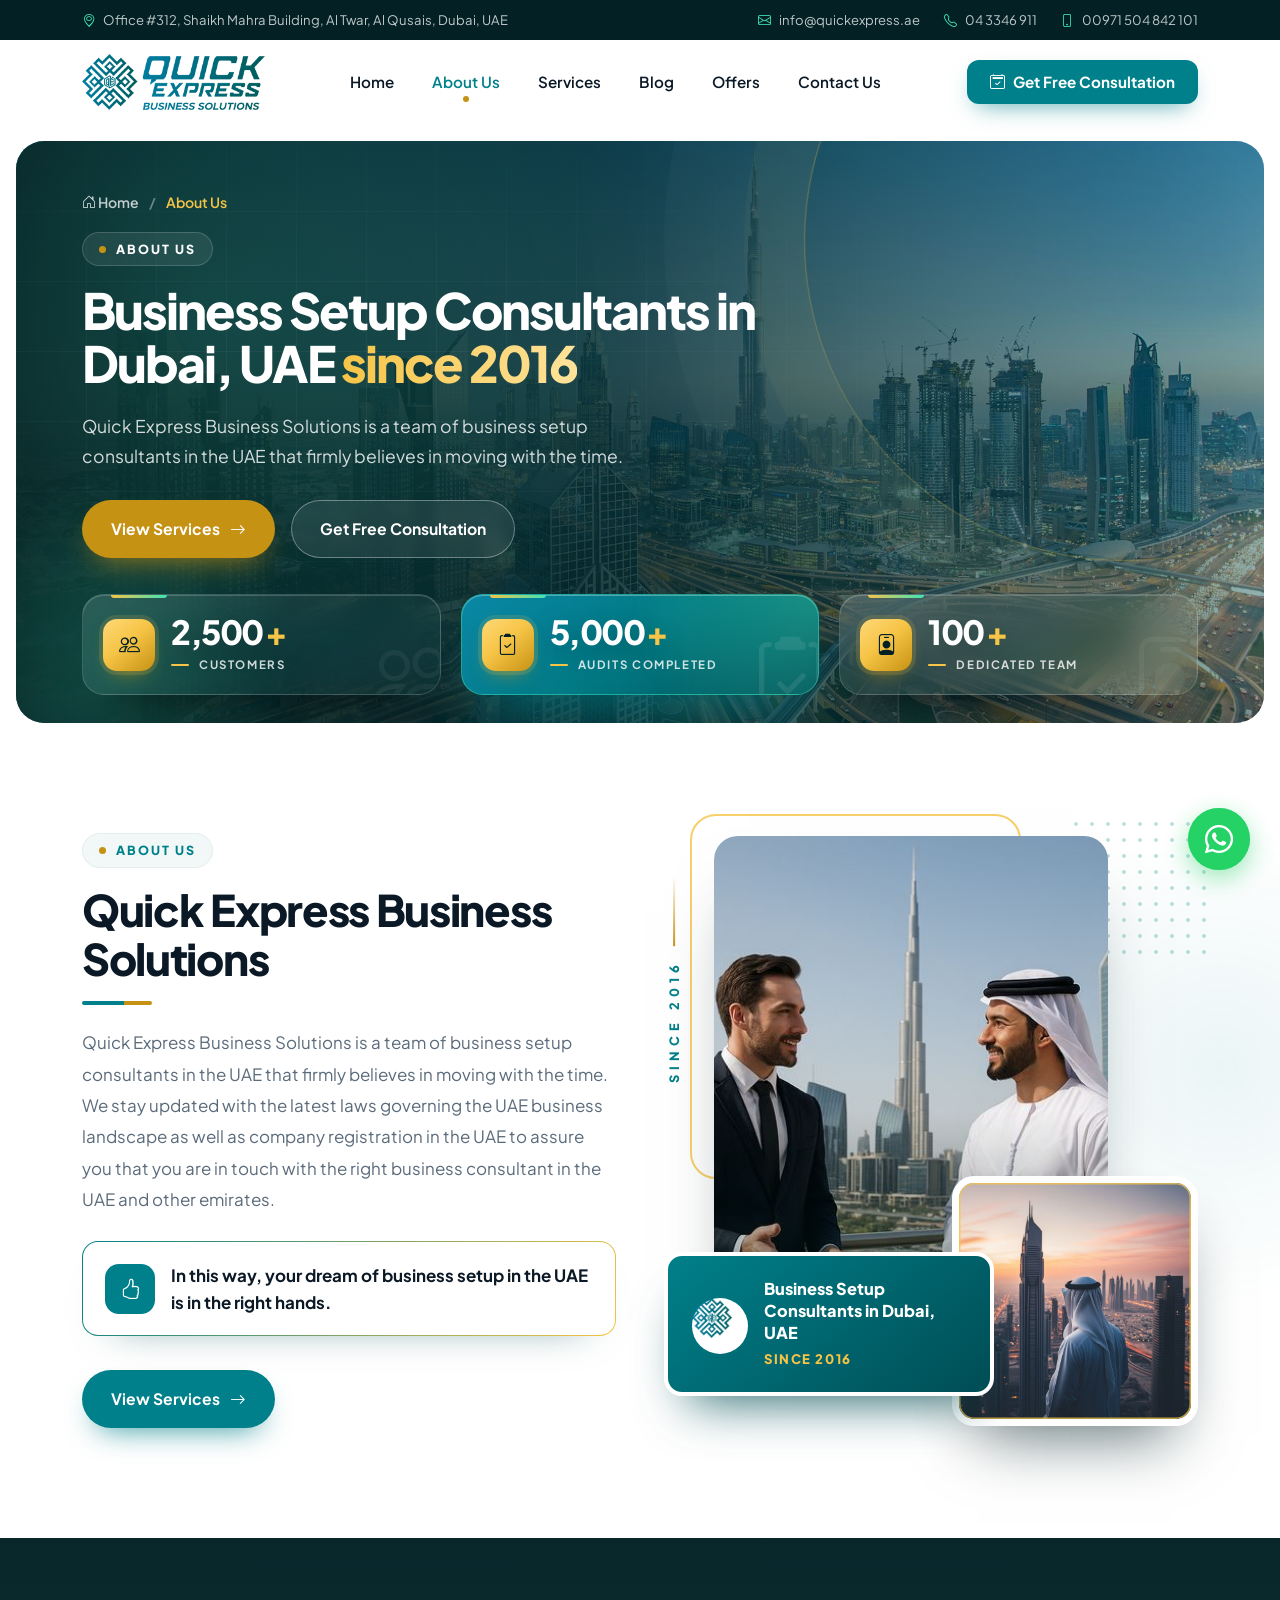
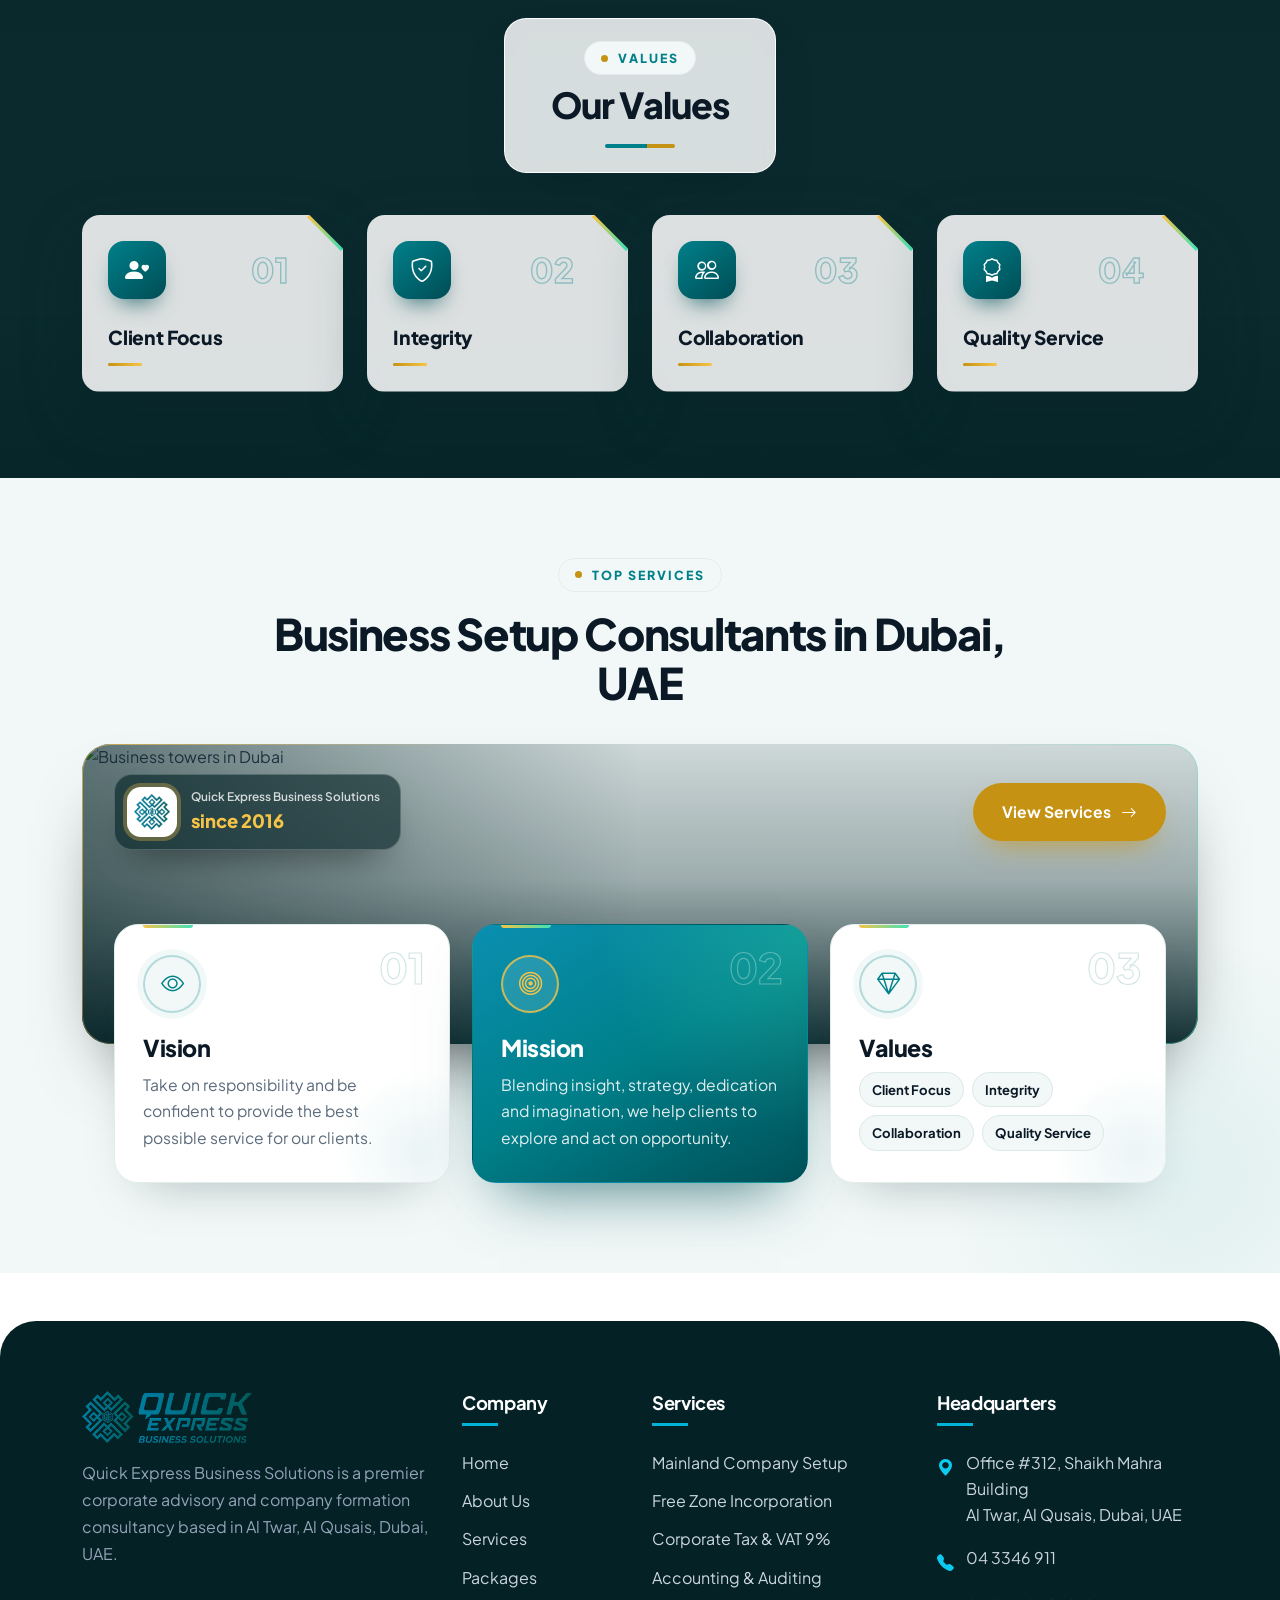
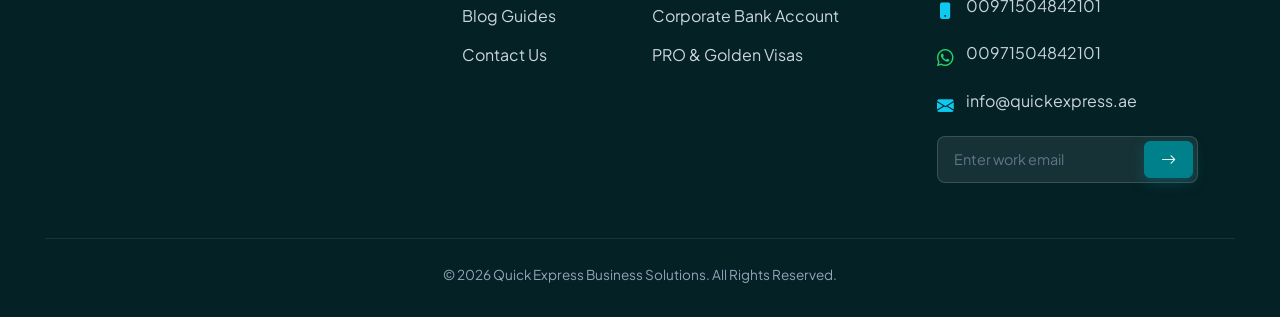
==== commit ca2aae6a: "Updated website sections" ====
--- a/about.html
+++ b/about.html
@@ -39,7 +39,7 @@
       <span><i class="bi bi-geo-alt"></i> Office #312, Shaikh Mahra Building, Al Twar, Al Qusais, Dubai, UAE</span>
       <div class="d-flex align-items-center gap-4">
         <a href="mailto:info@quickexpress.ae"><i class="bi bi-envelope"></i> info@quickexpress.ae</a>
-        <a href="tel:043346911"><i class="bi bi-telephone"></i> 04 3346 911</a>
+        <a href="tel:+97143346911"><i class="bi bi-telephone"></i> 04 3346 911</a>
         <a href="tel:+971504842101"><i class="bi bi-phone"></i> 00971 504 842 101</a>
       </div>
     </div>
@@ -302,7 +302,7 @@
         <img src="assets/images/logo-darck.png" alt="Quick Express Logo" class="footer-logo mb-3">
         <p class="footer-desc">
           Quick Express Business Solutions is a premier corporate advisory and company formation consultancy based in
-          Rolex Tower, Sheikh Zayed Road, Dubai, UAE.
+          Al Twar, Al Qusais, Dubai, UAE.
         </p>
       
       </div>
@@ -335,16 +335,24 @@
         <h4 class="footer-title">Headquarters</h4>
         <div class="footer-contact-item">
           <i class="bi bi-geo-alt-fill text-info"></i>
-          <div>Level 12, Rolex Tower, Sheikh Zayed Road, Dubai, UAE</div>
-        </div>
-        <div class="footer-contact-item">
+          <div>Office #312, Shaikh Mahra Building<br>Al Twar, Al Qusais, Dubai, UAE</div>
+        </div>
+        <a href="tel:+97143346911" class="footer-contact-item">
           <i class="bi bi-telephone-fill text-info"></i>
-          <div><a href="tel:+97141234567" class="text-white">+971 4 123 4567</a></div>
-        </div>
-        <div class="footer-contact-item">
+          <span>04 3346 911</span>
+        </a>
+        <a href="tel:+971504842101" class="footer-contact-item">
+          <i class="bi bi-phone-fill text-info"></i>
+          <span>00971504842101</span>
+        </a>
+        <a href="https://wa.me/971504842101" class="footer-contact-item" target="_blank" rel="noopener" aria-label="Chat on WhatsApp">
+          <i class="bi bi-whatsapp text-info"></i>
+          <span>00971504842101</span>
+        </a>
+        <a href="mailto:info@quickexpress.ae" class="footer-contact-item">
           <i class="bi bi-envelope-fill text-info"></i>
-          <div><a href="mailto:info@quickexpress.ae" class="text-white">info@quickexpress.ae</a></div>
-        </div>
+          <span>info@quickexpress.ae</span>
+        </a>
 
         <form class="footer-newsletter-input qe-ajax-form mt-3">
           <input type="email" class="form-control" placeholder="Enter work email" required>
@@ -469,7 +477,7 @@
       </ul>
       <button class="ap-btn ap-btn-primary w-100 justify-content-center mb-2" data-bs-toggle="modal"
         data-bs-target="#consultationModal" data-bs-dismiss="offcanvas">Get Free Consultation</button>
-      <a href="tel:043346911" class="ap-btn ap-btn-outline w-100 justify-content-center"><i class="bi bi-telephone"></i> Call Now</a>
+      <a href="tel:+97143346911" class="ap-btn ap-btn-outline w-100 justify-content-center"><i class="bi bi-telephone"></i> Call Now</a>
     </div>
   </div>
 
--- a/assets/css/style.css
+++ b/assets/css/style.css
@@ -6522,3 +6522,10 @@
   transform: translateZ(0);
   -webkit-transform: translateZ(0);
 }
+
+/* Footer contact rows: whole row (icon + text) is clickable */
+a.footer-contact-item { color: #cbd5e1; text-decoration: none; transition: color .25s ease; word-break: break-word; }
+a.footer-contact-item i { transition: transform .25s ease; }
+a.footer-contact-item:hover { color: #fff; }
+a.footer-contact-item:hover i { transform: scale(1.12); }
+a.footer-contact-item .bi-whatsapp { color: #25d366 !important; }
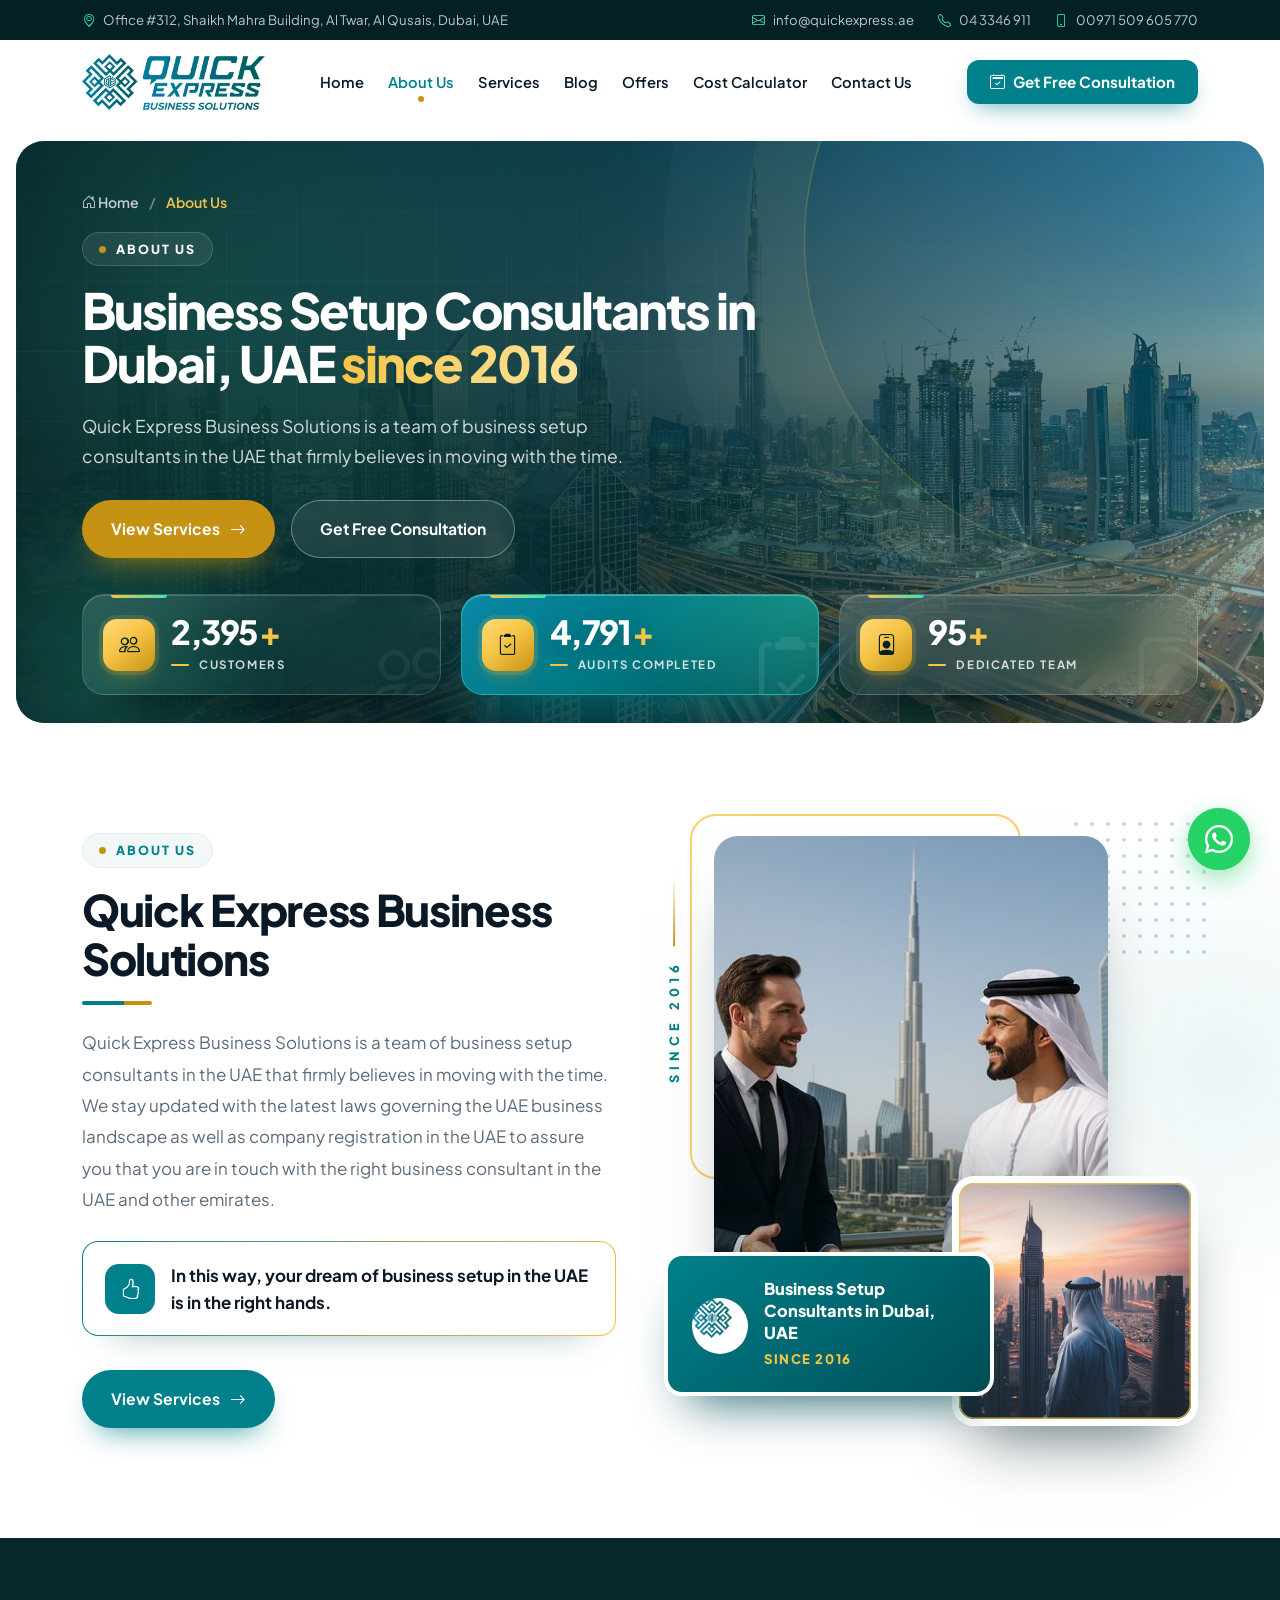
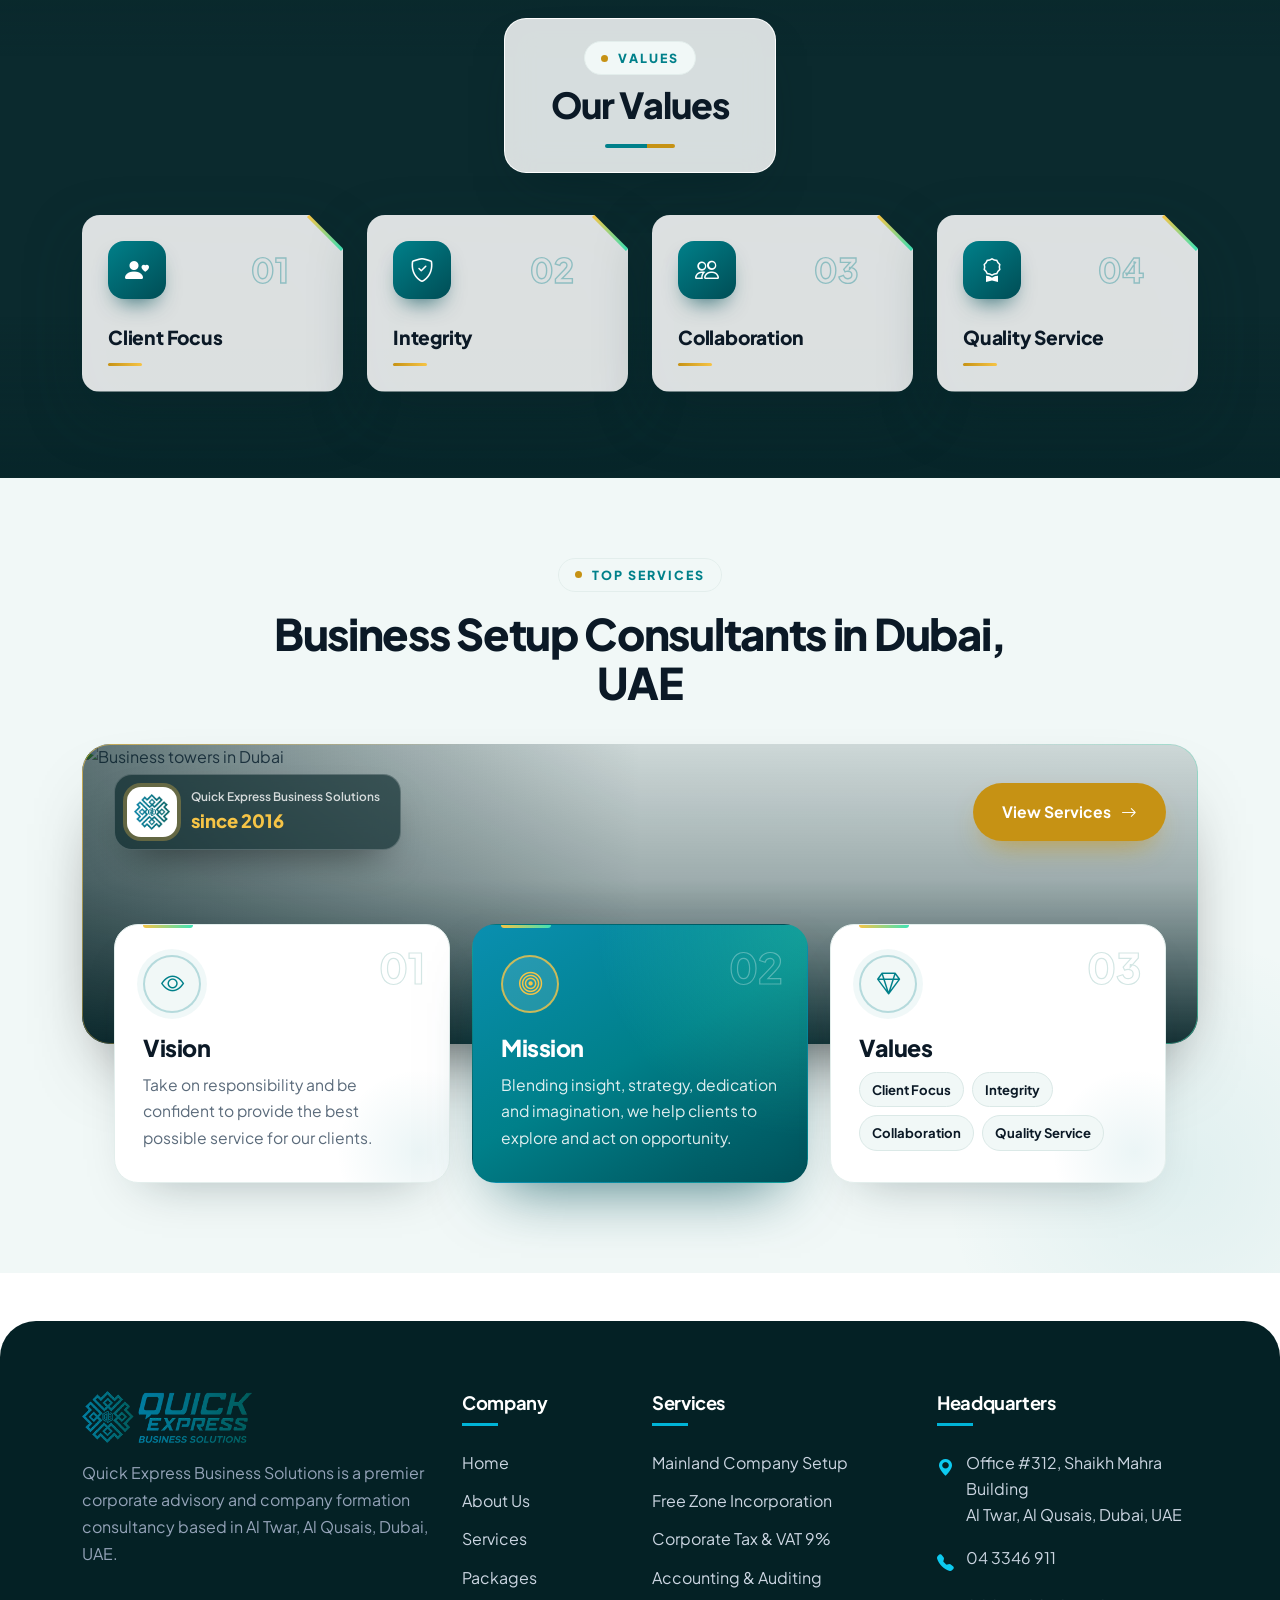
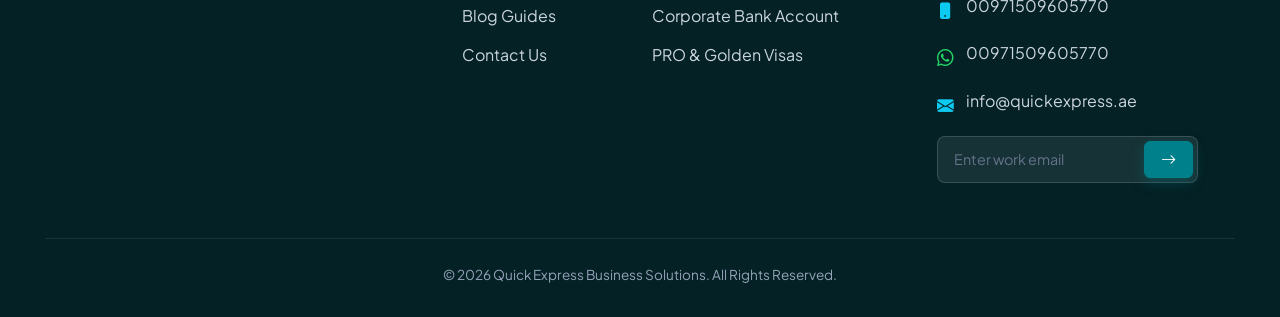
==== commit 9c1ea621: "Updated website sections" ====
--- a/about.html
+++ b/about.html
@@ -40,7 +40,7 @@
       <div class="d-flex align-items-center gap-4">
         <a href="mailto:info@quickexpress.ae"><i class="bi bi-envelope"></i> info@quickexpress.ae</a>
         <a href="tel:+97143346911"><i class="bi bi-telephone"></i> 04 3346 911</a>
-        <a href="tel:+971504842101"><i class="bi bi-phone"></i> 00971 504 842 101</a>
+        <a href="tel:+971509605770"><i class="bi bi-phone"></i> 00971 509 605 770</a>
       </div>
     </div>
   </div>
@@ -59,6 +59,7 @@
           <li><a href="services.html">Services</a></li>
           <li><a href="blog.html">Blog</a></li>
           <li><a href="offers.html">Offers</a></li>
+          <li><a href="cost-calculator.html">Cost Calculator</a></li>
           <li><a href="contact.html">Contact Us</a></li>
         </ul>
       </nav>
@@ -341,13 +342,13 @@
           <i class="bi bi-telephone-fill text-info"></i>
           <span>04 3346 911</span>
         </a>
-        <a href="tel:+971504842101" class="footer-contact-item">
+        <a href="tel:+971509605770" class="footer-contact-item">
           <i class="bi bi-phone-fill text-info"></i>
-          <span>00971504842101</span>
+          <span>00971509605770</span>
         </a>
-        <a href="https://wa.me/971504842101" class="footer-contact-item" target="_blank" rel="noopener" aria-label="Chat on WhatsApp">
+        <a href="https://wa.me/971509605770" class="footer-contact-item" target="_blank" rel="noopener" aria-label="Chat on WhatsApp">
           <i class="bi bi-whatsapp text-info"></i>
-          <span>00971504842101</span>
+          <span>00971509605770</span>
         </a>
         <a href="mailto:info@quickexpress.ae" class="footer-contact-item">
           <i class="bi bi-envelope-fill text-info"></i>
@@ -473,6 +474,7 @@
         <li><a href="services.html">Services <i class="bi bi-chevron-right"></i></a></li>
         <li><a href="blog.html">Blog <i class="bi bi-chevron-right"></i></a></li>
         <li><a href="offers.html">Offers <i class="bi bi-chevron-right"></i></a></li>
+        <li><a href="cost-calculator.html">Cost Calculator <i class="bi bi-chevron-right"></i></a></li>
         <li><a href="contact.html">Contact Us <i class="bi bi-chevron-right"></i></a></li>
       </ul>
       <button class="ap-btn ap-btn-primary w-100 justify-content-center mb-2" data-bs-toggle="modal"
--- a/assets/css/style.css
+++ b/assets/css/style.css
@@ -6529,3 +6529,1549 @@
 a.footer-contact-item:hover { color: #fff; }
 a.footer-contact-item:hover i { transform: scale(1.12); }
 a.footer-contact-item .bi-whatsapp { color: #25d366 !important; }
+
+/* =====================================================================
+   HOME HERO — LIGHT CORPORATE (hx-)  +  GOOGLE REVIEWS (gr-)
+   ===================================================================== */
+.hx-hero {
+  position: relative; overflow: hidden; isolation: isolate;
+  background: linear-gradient(180deg, #ffffff 0%, #f4faf9 62%, #eaf5f3 100%);
+  color: var(--ap-ink, #0b1926); padding: 0 0 34px;
+  font-family: 'Plus Jakarta Sans', sans-serif;
+}
+.hx-grid {
+  position: absolute; inset: 0; z-index: -1; pointer-events: none;
+  background-image: linear-gradient(rgba(0, 128, 138, 0.06) 1px, transparent 1px), linear-gradient(90deg, rgba(0, 128, 138, 0.06) 1px, transparent 1px);
+  background-size: 56px 56px;
+  -webkit-mask-image: radial-gradient(ellipse 80% 70% at 30% 35%, #000 20%, transparent 75%);
+          mask-image: radial-gradient(ellipse 80% 70% at 30% 35%, #000 20%, transparent 75%);
+}
+.hx-blob { position: absolute; z-index: -1; border-radius: 50%; filter: blur(70px); pointer-events: none; }
+.hx-blob-1 { width: 460px; height: 460px; left: -140px; top: 60px; background: rgba(63, 227, 181, 0.22); }
+.hx-blob-2 { width: 520px; height: 520px; right: -120px; top: -80px; background: rgba(246, 196, 70, 0.2); }
+
+/* Nav */
+.hx-nav { position: relative; z-index: 10; padding: 18px 0; border-bottom: 1px solid rgba(0, 77, 85, 0.08); background: rgba(255, 255, 255, 0.7); backdrop-filter: blur(10px); -webkit-backdrop-filter: blur(10px); }
+.hx-logo img { height: 52px; width: auto; display: block; }
+.hx-nav-links { list-style: none; margin: 0; padding: 0; gap: 34px; align-items: center; }
+.hx-nav-links a { position: relative; color: #23343f; font-weight: 600; font-size: 0.95rem; padding: 6px 0; transition: color .25s ease; }
+.hx-nav-links a::after { content: ""; position: absolute; left: 0; right: 0; bottom: -2px; height: 2px; border-radius: 2px; background: var(--qe-gold); transform: scaleX(0); transform-origin: left; transition: transform .3s ease; }
+.hx-nav-links a:hover, .hx-nav-links a.active { color: var(--qe-primary); }
+.hx-nav-links a:hover::after, .hx-nav-links a.active::after { transform: scaleX(1); }
+.hx-nav-phone { align-items: center; gap: 10px; color: var(--ap-ink, #0b1926); font-weight: 800; font-size: 0.95rem; line-height: 1.15; }
+.hx-nav-phone > span { width: 40px; height: 40px; border-radius: 12px; display: grid; place-items: center; background: var(--qe-primary-light); color: var(--qe-primary); }
+.hx-nav-phone small { display: block; font-size: 0.7rem; font-weight: 600; color: var(--ap-muted, #5b6b7b); letter-spacing: .04em; text-transform: uppercase; }
+.hx-nav-phone:hover { color: var(--qe-primary); }
+.hx-burger { width: 42px; height: 42px; border-radius: 12px; border: 1px solid rgba(0, 128, 138, 0.25); background: #fff; color: var(--qe-primary); font-size: 1.35rem; display: grid; place-items: center; }
+
+/* Buttons */
+.hx-btn { display: inline-flex; align-items: center; justify-content: center; gap: 10px; padding: 15px 28px; border-radius: 14px; font-weight: 700; font-size: 1rem; border: 1.5px solid transparent; transition: transform .25s ease, box-shadow .25s ease, background .25s ease, color .25s ease; cursor: pointer; white-space: nowrap; }
+.hx-btn-sm { padding: 10px 18px; font-size: 0.88rem; border-radius: 12px; }
+.hx-btn-gold { background: linear-gradient(135deg, #d9a21c, #c69214); color: #fff; box-shadow: 0 14px 28px -12px rgba(198, 146, 20, 0.7); }
+.hx-btn-gold:hover { color: #fff; transform: translateY(-2px); box-shadow: 0 18px 34px -12px rgba(198, 146, 20, 0.8); }
+.hx-btn-outline { background: #fff; color: var(--qe-primary-dark); border-color: rgba(0, 128, 138, 0.3); }
+.hx-btn-outline:hover { background: var(--qe-primary); border-color: var(--qe-primary); color: #fff; transform: translateY(-2px); }
+.hx-btn i { transition: transform .25s ease; }
+.hx-btn:hover i { transform: translate(2px, -2px); }
+
+/* Layout */
+.hx-layout { display: grid; grid-template-columns: minmax(0, 1.08fr) minmax(0, 0.92fr); gap: 56px; align-items: center; padding: 56px 0 40px; }
+.hx-eyebrow { display: inline-flex; align-items: center; gap: 8px; padding: 8px 16px; border-radius: 50px; background: #fff; border: 1px solid rgba(0, 128, 138, 0.18); box-shadow: 0 8px 20px -14px rgba(0, 77, 85, 0.5); color: var(--qe-primary-dark); font-size: 0.82rem; font-weight: 700; margin-bottom: 22px; }
+.hx-eyebrow i { color: var(--qe-gold); }
+.hx-title { font-size: clamp(2.6rem, 5vw, 4.6rem); font-weight: 800; line-height: 1.02; letter-spacing: -0.045em; color: #0b1926; margin: 0 0 22px; }
+.hx-title span { position: relative; color: var(--qe-primary); white-space: nowrap; }
+.hx-title span::after { content: ""; position: absolute; left: 2%; right: 2%; bottom: 0.04em; height: 0.16em; border-radius: 6px; background: rgba(246, 196, 70, 0.55); z-index: -1; }
+.hx-sub { font-size: 1.08rem; line-height: 1.75; color: #4a5a68; max-width: 600px; margin: 0 0 30px; }
+.hx-cta { display: flex; flex-wrap: wrap; gap: 14px; margin-bottom: 34px; }
+
+.hx-trust { display: flex; flex-wrap: wrap; align-items: center; gap: 18px 28px; padding-top: 26px; border-top: 1px dashed rgba(0, 77, 85, 0.18); }
+.hx-gbadge { display: inline-flex; align-items: center; gap: 12px; padding: 10px 18px 10px 10px; border-radius: 16px; background: #fff; border: 1px solid #e6eeee; box-shadow: 0 14px 30px -20px rgba(0, 51, 56, 0.45); color: #0b1926; transition: transform .25s ease, box-shadow .25s ease; }
+.hx-gbadge:hover { transform: translateY(-2px); box-shadow: 0 18px 34px -18px rgba(0, 51, 56, 0.5); color: #0b1926; }
+.hx-g { width: 44px; height: 44px; border-radius: 12px; display: grid; place-items: center; background: #f4f7f8; flex-shrink: 0; }
+.hx-g svg { width: 26px; height: 26px; }
+.hx-g-sm { width: 40px; height: 40px; }
+.hx-gbadge-body { display: flex; flex-direction: column; line-height: 1.2; }
+.hx-gbadge-top { display: inline-flex; align-items: center; gap: 8px; }
+.hx-gbadge-top strong { font-size: 1.3rem; font-weight: 800; color: #e3a008; }
+.hx-gbadge small { color: var(--ap-muted, #5b6b7b); font-weight: 600; font-size: 0.8rem; }
+.hx-stars { display: inline-flex; gap: 2px; color: #f5b301; font-size: 0.9rem; }
+.hx-checks { list-style: none; margin: 0; padding: 0; display: flex; flex-wrap: wrap; gap: 8px 20px; }
+.hx-checks li { display: inline-flex; align-items: center; gap: 7px; font-weight: 600; font-size: 0.9rem; color: #2b3b47; }
+.hx-checks i { color: var(--qe-primary); font-size: 1.05rem; }
+
+/* Visual */
+.hx-visual { position: relative; padding: 24px 24px 24px 34px; }
+.hx-plate { position: absolute; top: 0; right: 0; bottom: 48px; left: 70px; border-radius: 36px; background: linear-gradient(150deg, var(--qe-primary) 0%, #004d55 100%); z-index: 0; }
+.hx-plate::after { content: ""; position: absolute; inset: 14px; border-radius: 26px; border: 1px dashed rgba(255, 255, 255, 0.25); }
+.hx-dots { position: absolute; left: 0; bottom: 6px; width: 120px; height: 120px; z-index: 0; background-image: radial-gradient(rgba(198, 146, 20, 0.55) 2px, transparent 2.5px); background-size: 16px 16px; }
+.hx-photo { position: relative; z-index: 1; border-radius: 30px; overflow: hidden; aspect-ratio: 4 / 4.3; box-shadow: 0 40px 70px -30px rgba(0, 51, 56, 0.55); border: 6px solid #fff; }
+.hx-photo img { width: 100%; height: 100%; object-fit: cover; display: block; transition: transform .8s ease; }
+.hx-visual:hover .hx-photo img { transform: scale(1.04); }
+
+.hx-float { position: absolute; z-index: 3; display: flex; align-items: center; gap: 12px; padding: 12px 18px 12px 12px; border-radius: 18px; background: rgba(255, 255, 255, 0.94); backdrop-filter: blur(10px); -webkit-backdrop-filter: blur(10px); box-shadow: 0 24px 44px -20px rgba(0, 40, 45, 0.45); border: 1px solid rgba(255, 255, 255, 0.8); color: #0b1926; line-height: 1.2; animation: hxFloat 5s ease-in-out infinite; }
+.hx-float small { display: block; font-size: 0.76rem; color: var(--ap-muted, #5b6b7b); font-weight: 600; }
+.hx-float-rating { top: 52px; left: -8px; }
+.hx-float-num { display: flex; align-items: center; gap: 8px; font-weight: 800; font-size: 1.2rem; color: #e3a008; }
+.hx-float-num .hx-stars { font-size: 0.78rem; }
+.hx-float-call { right: -6px; bottom: 26px; animation-delay: -2.5s; }
+.hx-float-call:hover { color: #0b1926; }
+.hx-float-call strong { font-size: 1.05rem; font-weight: 800; }
+.hx-float-ico { width: 40px; height: 40px; border-radius: 12px; display: grid; place-items: center; background: linear-gradient(135deg, #d9a21c, #c69214); color: #fff; font-size: 1.1rem; }
+@keyframes hxFloat { 0%, 100% { transform: translateY(0); } 50% { transform: translateY(-8px); } }
+
+/* Services strip */
+.hx-strip { display: grid; grid-template-columns: repeat(6, minmax(0, 1fr)); gap: 14px; }
+.hx-strip-item { display: flex; flex-direction: column; align-items: center; gap: 12px; padding: 20px 10px; border-radius: 18px; background: #fff; border: 1px solid #e3eeec; box-shadow: 0 12px 26px -22px rgba(0, 51, 56, 0.5); color: #1d2e39; font-weight: 700; font-size: 0.88rem; text-align: center; line-height: 1.3; transition: transform .3s ease, box-shadow .3s ease, border-color .3s ease, color .3s ease; }
+.hx-strip-item span { width: 52px; height: 52px; border-radius: 15px; display: grid; place-items: center; background: var(--qe-primary-light); color: var(--qe-primary); font-size: 1.3rem; transition: background .3s ease, color .3s ease; }
+.hx-strip-item:hover { transform: translateY(-5px); border-color: rgba(0, 128, 138, 0.35); box-shadow: 0 22px 36px -22px rgba(0, 77, 85, 0.55); color: var(--qe-primary-dark); }
+.hx-strip-item:hover span { background: var(--qe-primary); color: #fff; }
+
+@media (max-width: 1199.98px) {
+  .hx-layout { gap: 40px; }
+  .hx-nav-links { gap: 24px; }
+}
+@media (max-width: 991.98px) {
+  .hx-layout { grid-template-columns: minmax(0, 1fr); padding: 40px 0 34px; gap: 44px; }
+  .hx-visual { max-width: 560px; margin: 0 auto; width: 100%; }
+  .hx-strip { grid-template-columns: repeat(3, minmax(0, 1fr)); }
+}
+@media (max-width: 575.98px) {
+  .hx-nav { padding: 12px 0; }
+  .hx-logo img { height: 40px; }
+  .hx-nav .hx-btn-sm { padding: 8px 12px; font-size: 0.76rem; }
+  .hx-burger { width: 38px; height: 38px; font-size: 1.2rem; }
+  .hx-layout { padding: 30px 0 28px; }
+  .hx-eyebrow { font-size: 0.74rem; padding: 7px 12px; }
+  .hx-title { font-size: clamp(2.2rem, 10.5vw, 2.8rem); }
+  .hx-sub { font-size: 0.98rem; }
+  .hx-cta .hx-btn { flex: 1 1 0; padding: 13px 12px; font-size: 0.9rem; }
+  .hx-trust { gap: 14px; }
+  .hx-visual { padding: 16px 10px 16px 18px; }
+  .hx-plate { left: 40px; bottom: 34px; border-radius: 28px; }
+  .hx-float { padding: 9px 12px 9px 9px; border-radius: 14px; }
+  .hx-float-rating { top: 30px; left: -4px; }
+  .hx-float-call { right: -2px; bottom: 14px; }
+  .hx-g-sm, .hx-float-ico { width: 34px; height: 34px; }
+  .hx-float-num { font-size: 1rem; }
+  .hx-strip { grid-template-columns: repeat(2, minmax(0, 1fr)); gap: 10px; }
+  .hx-strip-item { padding: 16px 8px; font-size: 0.82rem; }
+}
+
+/* ---------------- GOOGLE REVIEWS ---------------- */
+.gr-section { position: relative; overflow: hidden; padding: 90px 0; background: linear-gradient(180deg, #f1f8f7 0%, #ffffff 100%); font-family: 'Plus Jakarta Sans', sans-serif; }
+.gr-section::before { content: ""; position: absolute; right: -160px; top: -160px; width: 480px; height: 480px; border-radius: 50%; background: radial-gradient(circle, rgba(63, 227, 181, 0.18), transparent 70%); pointer-events: none; }
+.gr-head { display: flex; flex-wrap: wrap; align-items: flex-end; justify-content: space-between; gap: 18px 40px; margin-bottom: 44px; position: relative; }
+.gr-eyebrow { display: inline-flex; align-items: center; gap: 8px; color: var(--qe-primary); font-weight: 800; font-size: 0.82rem; letter-spacing: .14em; text-transform: uppercase; margin-bottom: 12px; }
+.gr-eyebrow::before { content: ""; width: 28px; height: 2px; background: var(--qe-gold); border-radius: 2px; }
+.gr-title { font-size: clamp(2rem, 3.6vw, 3rem); font-weight: 800; letter-spacing: -0.035em; line-height: 1.1; color: #0b1926; margin: 0; }
+.gr-title span { color: var(--qe-primary); }
+.gr-lead { max-width: 440px; color: #55656f; font-size: 1rem; line-height: 1.7; margin: 0; }
+
+.gr-layout { display: grid; grid-template-columns: 300px minmax(0, 1fr); gap: 30px; align-items: stretch; position: relative; }
+.gr-summary { display: flex; flex-direction: column; align-items: center; justify-content: center; text-align: center; padding: 34px 26px; border-radius: 26px; color: #fff; background: linear-gradient(160deg, var(--qe-primary) 0%, #004d55 70%, #032125 100%); box-shadow: 0 30px 60px -30px rgba(0, 51, 56, 0.7); position: relative; overflow: hidden; }
+.gr-summary::after { content: ""; position: absolute; inset: 12px; border-radius: 18px; border: 1px dashed rgba(255, 255, 255, 0.2); pointer-events: none; }
+.gr-summary-label { font-size: 1.35rem; font-weight: 800; letter-spacing: .08em; text-transform: uppercase; }
+.gr-summary-score { display: flex; align-items: center; gap: 12px; margin: 14px 0 6px; }
+.gr-summary-score strong { font-size: 3.4rem; font-weight: 800; line-height: 1; color: #f6c446; letter-spacing: -0.03em; }
+.gr-g-lg { width: 54px; height: 54px; border-radius: 14px; background: #fff; }
+.gr-g-lg svg { width: 32px; height: 32px; }
+.gr-stars { display: flex; align-items: center; gap: 3px; color: #f5b301; font-size: 1rem; }
+.gr-stars-lg { font-size: 1.45rem; gap: 4px; color: #f6c446; }
+.gr-summary-count { margin: 12px 0 10px; color: rgba(255, 255, 255, 0.85); font-size: 0.95rem; }
+.gr-summary-count strong { color: #fff; }
+.gr-wordmark { font-size: 2rem; font-weight: 700; letter-spacing: -0.02em; margin-bottom: 20px; font-family: 'Product Sans', 'Plus Jakarta Sans', sans-serif; padding: 2px 14px; border-radius: 12px; background: #fff; }
+.gr-wordmark span:nth-child(1), .gr-wordmark span:nth-child(4) { color: #4285f4; }
+.gr-wordmark span:nth-child(2), .gr-wordmark span:nth-child(6) { color: #ea4335; }
+.gr-wordmark span:nth-child(3) { color: #fbbc05; }
+.gr-wordmark span:nth-child(5) { color: #34a853; }
+.gr-summary-btn { position: relative; z-index: 1; display: inline-flex; align-items: center; gap: 8px; padding: 11px 20px; border-radius: 12px; background: linear-gradient(135deg, #d9a21c, #c69214); color: #fff; font-weight: 700; font-size: 0.9rem; transition: transform .25s ease; }
+.gr-summary-btn:hover { color: #fff; transform: translateY(-2px); }
+
+.gr-carousel { position: relative; min-width: 0; padding-bottom: 34px; }
+.gr-track { display: grid; grid-auto-flow: column; grid-auto-columns: calc((100% - 40px) / 3); gap: 20px; overflow-x: auto; scroll-snap-type: x mandatory; scroll-behavior: smooth; padding: 6px 2px 16px; scrollbar-width: none; }
+.gr-track::-webkit-scrollbar { display: none; }
+.gr-card { scroll-snap-align: start; display: flex; flex-direction: column; padding: 24px; border-radius: 22px; background: #fff; border: 1px solid #e3eeec; box-shadow: 0 20px 40px -32px rgba(0, 51, 56, 0.6); transition: transform .3s ease, box-shadow .3s ease, border-color .3s ease; }
+.gr-card:hover { transform: translateY(-5px); border-color: rgba(0, 128, 138, 0.3); box-shadow: 0 30px 50px -30px rgba(0, 77, 85, 0.55); }
+.gr-card-head { display: flex; align-items: center; gap: 12px; margin-bottom: 14px; }
+.gr-card-head > div { flex: 1; min-width: 0; line-height: 1.25; }
+.gr-card-head strong { display: block; font-size: 1rem; color: #0b1926; white-space: nowrap; overflow: hidden; text-overflow: ellipsis; }
+.gr-card-head small { color: #7a8893; font-size: 0.82rem; }
+.gr-avatar { width: 46px; height: 46px; border-radius: 50%; display: grid; place-items: center; background: var(--c, #00808a); color: #fff; font-weight: 800; font-size: 1.1rem; flex-shrink: 0; box-shadow: 0 0 0 3px #fff, 0 0 0 4px rgba(0, 128, 138, 0.18); }
+.gr-card-g { font-weight: 800; font-size: 1.35rem; background: conic-gradient(from -45deg, #ea4335 0 25%, #4285f4 0 50%, #34a853 0 75%, #fbbc05 0); -webkit-background-clip: text; background-clip: text; color: transparent; }
+.gr-verified { color: #4285f4; margin-left: 6px; font-size: 0.95rem; }
+.gr-text { margin: 14px 0 10px; color: #3b4a55; font-size: 0.97rem; line-height: 1.65; display: -webkit-box; -webkit-line-clamp: 4; -webkit-box-orient: vertical; overflow: hidden; }
+.gr-card.is-open .gr-text { -webkit-line-clamp: unset; display: block; }
+.gr-more { margin-top: auto; align-self: flex-start; border: 0; background: none; padding: 0; color: var(--qe-primary); font-weight: 700; font-size: 0.88rem; }
+.gr-more:hover { color: var(--qe-gold); }
+.gr-more[hidden] { display: none; }
+
+.gr-nav { position: absolute; top: calc(50% - 26px); z-index: 4; width: 46px; height: 46px; border-radius: 50%; border: 1px solid #dbe8e6; background: #fff; color: var(--qe-primary-dark); display: grid; place-items: center; font-size: 1.1rem; box-shadow: 0 12px 24px -12px rgba(0, 51, 56, 0.45); transition: background .25s ease, color .25s ease, opacity .25s ease; }
+.gr-nav:hover { background: var(--qe-primary); color: #fff; }
+.gr-nav:disabled { opacity: .35; pointer-events: none; }
+.gr-prev { left: -20px; }
+.gr-next { right: -20px; }
+.gr-dots { position: absolute; left: 0; right: 0; bottom: 0; display: flex; justify-content: center; gap: 8px; }
+.gr-dots span { width: 9px; height: 9px; border-radius: 50px; background: #c9dcd9; transition: width .3s ease, background .3s ease; }
+.gr-dots span.is-active { width: 28px; background: var(--qe-gold); }
+
+@media (max-width: 1199.98px) {
+  .gr-track { grid-auto-columns: calc((100% - 20px) / 2); }
+}
+@media (max-width: 991.98px) {
+  .gr-section { padding: 70px 0; }
+  .gr-layout { grid-template-columns: minmax(0, 1fr); }
+  .gr-summary { flex-direction: row; flex-wrap: wrap; gap: 6px 18px; padding: 24px; }
+  .gr-summary-score { margin: 0; }
+  .gr-summary-count, .gr-wordmark { margin: 0; }
+  .gr-prev { left: -8px; } .gr-next { right: -8px; }
+}
+@media (max-width: 575.98px) {
+  .gr-section { padding: 56px 0; }
+  .gr-head { margin-bottom: 28px; }
+  .gr-summary { flex-direction: column; }
+  .gr-summary-score strong { font-size: 2.8rem; }
+  .gr-track { grid-auto-columns: 88%; gap: 14px; }
+  .gr-card { padding: 20px; }
+  .gr-nav { display: none; }
+}
+
+/* ---------------- GOOGLE REVIEWS — PREMIUM GLASS (overrides) ---------------- */
+.gr-section {
+  padding: 100px 0 90px; color: #fff; isolation: isolate;
+  background:
+    radial-gradient(ellipse 60% 55% at 12% 20%, rgba(63, 227, 181, 0.22), transparent 70%),
+    radial-gradient(ellipse 50% 50% at 92% 85%, rgba(246, 196, 70, 0.18), transparent 70%),
+    linear-gradient(135deg, rgba(3, 33, 37, 0.94) 0%, rgba(0, 77, 85, 0.9) 55%, rgba(0, 128, 138, 0.86) 100%),
+    url("../images/dubai-city.jpg") center / cover no-repeat;
+}
+.gr-section::before {
+  right: auto; top: 0; left: 0; width: 100%; height: 100%; border-radius: 0; z-index: -1;
+  background-image: linear-gradient(rgba(255,255,255,0.05) 1px, transparent 1px), linear-gradient(90deg, rgba(255,255,255,0.05) 1px, transparent 1px);
+  background-size: 64px 64px;
+  -webkit-mask-image: radial-gradient(ellipse 70% 80% at 50% 40%, #000 10%, transparent 75%);
+          mask-image: radial-gradient(ellipse 70% 80% at 50% 40%, #000 10%, transparent 75%);
+}
+.gr-section::after {
+  content: ""; position: absolute; z-index: -1; pointer-events: none;
+  width: 380px; height: 380px; right: 6%; top: -120px; border-radius: 50%;
+  border: 1px solid rgba(255,255,255,0.08); box-shadow: 0 0 0 60px rgba(255,255,255,0.02), 0 0 0 120px rgba(255,255,255,0.015);
+}
+.gr-eyebrow { color: #3fe3b5; }
+.gr-eyebrow i { color: #f6c446; }
+.gr-title { color: #fff; }
+.gr-title span { color: transparent; background: linear-gradient(90deg, #3fe3b5, #f6c446); -webkit-background-clip: text; background-clip: text; }
+.gr-lead { color: rgba(232, 246, 244, 0.78); padding-left: 20px; border-left: 2px solid rgba(246, 196, 70, 0.6); }
+
+/* Glass base */
+.gr-summary, .gr-card, .gr-nav {
+  background: linear-gradient(145deg, rgba(255,255,255,0.16), rgba(255,255,255,0.05));
+  border: 1px solid rgba(255,255,255,0.18);
+  -webkit-backdrop-filter: blur(16px) saturate(140%); backdrop-filter: blur(16px) saturate(140%);
+}
+
+/* Summary panel */
+.gr-summary { box-shadow: 0 30px 60px -30px rgba(0, 0, 0, 0.55), inset 0 1px 0 rgba(255,255,255,0.25); }
+.gr-summary::before { content: ""; position: absolute; width: 220px; height: 220px; top: -90px; left: -70px; border-radius: 50%; background: radial-gradient(circle, rgba(63,227,181,0.35), transparent 70%); pointer-events: none; }
+.gr-summary::after { border-color: rgba(255,255,255,0.14); }
+.gr-summary-label { color: #3fe3b5; font-size: 1.15rem; letter-spacing: .2em; }
+.gr-summary-score strong { font-size: 3.8rem; text-shadow: 0 10px 30px rgba(246,196,70,0.35); }
+.gr-g-lg { box-shadow: 0 10px 24px -10px rgba(0,0,0,0.5); }
+.gr-wordmark { background: rgba(255,255,255,0.95); box-shadow: 0 10px 24px -14px rgba(0,0,0,0.5); }
+.gr-summary-btn { box-shadow: 0 14px 28px -12px rgba(198,146,20,0.8); }
+
+/* Carousel + cards */
+.gr-carousel { display: flex; flex-direction: column; }
+.gr-track { flex: 1; padding: 10px 4px 20px; }
+.gr-card {
+  position: relative; overflow: hidden; color: #fff; border-radius: 24px;
+  box-shadow: 0 24px 48px -28px rgba(0, 0, 0, 0.6), inset 0 1px 0 rgba(255,255,255,0.22);
+}
+.gr-card::before {
+  content: "\201C"; position: absolute; right: 18px; bottom: -34px; font-family: Georgia, serif; font-size: 9rem; line-height: 1;
+  color: rgba(255,255,255,0.07); pointer-events: none;
+}
+.gr-card::after {
+  content: ""; position: absolute; left: 24px; right: 24px; top: 0; height: 3px; border-radius: 0 0 4px 4px;
+  background: linear-gradient(90deg, #3fe3b5, #f6c446); opacity: 0; transition: opacity .3s ease;
+}
+.gr-card:hover { transform: translateY(-6px); border-color: rgba(246,196,70,0.45); background: linear-gradient(145deg, rgba(255,255,255,0.22), rgba(255,255,255,0.08)); box-shadow: 0 34px 60px -30px rgba(0,0,0,0.7), inset 0 1px 0 rgba(255,255,255,0.3); }
+.gr-card:hover::after { opacity: 1; }
+.gr-card-head strong { color: #fff; }
+.gr-card-head small { color: rgba(232,246,244,0.65); }
+.gr-avatar { box-shadow: 0 0 0 3px rgba(255,255,255,0.18), 0 8px 18px -8px rgba(0,0,0,0.6); }
+.gr-card-g { width: 36px; height: 36px; border-radius: 50%; display: grid; place-items: center; background: #fff; flex-shrink: 0; box-shadow: 0 6px 14px -6px rgba(0,0,0,0.5); }
+.gr-card-g svg { width: 20px; height: 20px; }
+.gr-stars { color: #f6c446; }
+.gr-verified { color: #3fe3b5; }
+.gr-text { color: rgba(240, 250, 248, 0.86); }
+.gr-more { color: #3fe3b5; display: inline-flex; align-items: center; gap: 6px; }
+.gr-more::after { content: "\2192"; transition: transform .25s ease; }
+.gr-card.is-open .gr-more::after { content: "\2191"; }
+.gr-more:hover { color: #f6c446; }
+.gr-more:hover::after { transform: translateX(3px); }
+
+.gr-nav { color: #fff; box-shadow: 0 14px 28px -14px rgba(0,0,0,0.6); }
+.gr-nav:hover { background: #f6c446; border-color: #f6c446; color: #032125; }
+.gr-dots span { background: rgba(255,255,255,0.28); }
+.gr-dots span.is-active { background: linear-gradient(90deg, #3fe3b5, #f6c446); }
+
+@supports not ((backdrop-filter: blur(1px)) or (-webkit-backdrop-filter: blur(1px))) {
+  .gr-summary, .gr-card, .gr-nav { background: rgba(10, 70, 76, 0.85); }
+}
+@media (max-width: 991.98px) {
+  .gr-section { padding: 76px 0; }
+  .gr-lead { padding-left: 14px; }
+}
+@media (max-width: 575.98px) {
+  .gr-section { padding: 60px 0; }
+  .gr-summary-score strong { font-size: 3rem; }
+  .gr-card::before { font-size: 7rem; }
+}
+
+/* =====================================================================
+   HOME HERO v2 — PREMIUM LIGHT (hx2-)
+   ===================================================================== */
+.hx-hero {
+  background:
+    radial-gradient(ellipse 55% 60% at 100% 0%, rgba(246, 196, 70, 0.16), transparent 70%),
+    radial-gradient(ellipse 50% 60% at 0% 30%, rgba(63, 227, 181, 0.16), transparent 70%),
+    linear-gradient(180deg, #ffffff 0%, #f6fbfa 60%, #eef7f5 100%);
+}
+.hx-hero::after {
+  content: ""; position: absolute; left: 0; right: 0; bottom: 0; height: 46%; z-index: -1; pointer-events: none;
+  background: url("../images/dubai-city.jpg") center bottom / cover no-repeat; opacity: 0.07;
+  -webkit-mask-image: linear-gradient(180deg, transparent, #000 70%); mask-image: linear-gradient(180deg, transparent, #000 70%);
+}
+.hx-blob-1, .hx-blob-2 { opacity: .7; }
+
+.hx2-layout { display: grid; grid-template-columns: minmax(0, 1.05fr) minmax(0, 0.95fr); gap: 50px; align-items: center; padding: 54px 0 46px; }
+
+/* Copy */
+.hx2-eyebrow { display: inline-flex; align-items: center; gap: 10px; padding: 8px 18px 8px 12px; border-radius: 50px; background: rgba(255,255,255,0.8); border: 1px solid rgba(0,128,138,0.16); box-shadow: 0 10px 24px -16px rgba(0,77,85,0.5); color: var(--qe-primary-dark); font-weight: 700; font-size: 0.84rem; margin-bottom: 24px; -webkit-backdrop-filter: blur(8px); backdrop-filter: blur(8px); }
+.hx2-live { position: relative; width: 10px; height: 10px; border-radius: 50%; background: #22c58b; }
+.hx2-live::after { content: ""; position: absolute; inset: -4px; border-radius: 50%; border: 2px solid rgba(34,197,139,0.45); animation: hx2Ping 1.8s ease-out infinite; }
+@keyframes hx2Ping { from { transform: scale(.6); opacity: 1; } to { transform: scale(1.8); opacity: 0; } }
+
+.hx2-title { font-size: clamp(2.6rem, 5.2vw, 4.8rem); font-weight: 800; line-height: 1.02; letter-spacing: -0.045em; color: #0b1926; margin: 0 0 22px; }
+.hx2-hl { position: relative; display: inline-block; background: linear-gradient(100deg, #00808a 10%, #0a8fb0 55%, #22c58b 100%); -webkit-background-clip: text; background-clip: text; color: transparent; padding-right: 4px; }
+.hx2-hl::after { content: ""; position: absolute; left: 0; right: 0; bottom: -0.08em; height: 0.2em; background: url("data:image/svg+xml,%3Csvg xmlns='http://www.w3.org/2000/svg' viewBox='0 0 200 14' preserveAspectRatio='none'%3E%3Cpath d='M3 10 Q 60 2 110 7 T 197 5' fill='none' stroke='%23f6c446' stroke-width='5' stroke-linecap='round'/%3E%3C/svg%3E") center / 100% 100% no-repeat; }
+.hx2-sub { font-size: 1.08rem; line-height: 1.75; color: #4a5a68; max-width: 590px; margin: 0 0 32px; padding-left: 18px; border-left: 3px solid rgba(0,128,138,0.2); }
+
+.hx2-cta { display: flex; flex-wrap: wrap; align-items: center; gap: 14px 24px; margin-bottom: 38px; }
+.hx2-link { display: inline-flex; align-items: center; gap: 12px; color: #0b1926; font-weight: 700; font-size: 1rem; }
+.hx2-link span { width: 50px; height: 50px; border-radius: 50%; display: grid; place-items: center; background: #fff; color: var(--qe-primary); border: 1px solid rgba(0,128,138,0.22); box-shadow: 0 10px 22px -14px rgba(0,77,85,0.6); transition: background .3s ease, color .3s ease, transform .3s ease; }
+.hx2-link:hover { color: var(--qe-primary); }
+.hx2-link:hover span { background: var(--qe-primary); color: #fff; transform: rotate(90deg); }
+
+.hx2-stats { display: grid; grid-template-columns: 1.35fr 1fr 1fr; max-width: 600px; border-radius: 22px; background: rgba(255,255,255,0.72); border: 1px solid rgba(255,255,255,0.9); box-shadow: 0 24px 50px -32px rgba(0,51,56,0.55), inset 0 0 0 1px rgba(0,128,138,0.08); -webkit-backdrop-filter: blur(14px); backdrop-filter: blur(14px); overflow: hidden; }
+.hx2-stat { display: flex; align-items: center; gap: 12px; padding: 18px 20px; color: #0b1926; line-height: 1.2; }
+.hx2-stat + .hx2-stat { border-left: 1px solid rgba(0,77,85,0.1); }
+.hx2-stat strong { display: flex; align-items: center; gap: 8px; font-size: 1.45rem; font-weight: 800; letter-spacing: -0.02em; color: #0b1926; }
+.hx2-stat strong em { font-style: normal; color: var(--qe-gold); margin-left: -6px; }
+.hx2-stat small { display: block; margin-top: 3px; font-size: 0.8rem; font-weight: 600; color: #6a7884; }
+.hx2-stat-g strong { color: #e3a008; }
+.hx2-stat-g:hover { background: rgba(0,128,138,0.05); color: #0b1926; }
+.hx2-g { width: 44px; height: 44px; border-radius: 12px; display: grid; place-items: center; background: #fff; box-shadow: 0 6px 16px -8px rgba(0,0,0,0.3); flex-shrink: 0; }
+.hx2-g svg { width: 24px; height: 24px; }
+.hx2-stars { display: inline-flex; gap: 1px; font-size: 0.75rem; color: #f5b301; }
+
+/* Visual */
+.hx2-visual { position: relative; display: flex; justify-content: center; padding: 30px 40px 40px; }
+.hx2-arch { position: relative; z-index: 2; width: min(100%, 440px); aspect-ratio: 440 / 540; border-radius: 240px 240px 34px 34px; overflow: hidden; border: 8px solid #fff; box-shadow: 0 50px 80px -40px rgba(0,51,56,0.6); }
+.hx2-arch img { width: 100%; height: 100%; object-fit: cover; object-position: center top; transition: transform 1s ease; }
+.hx2-visual:hover .hx2-arch img { transform: scale(1.05); }
+.hx2-arch::after { content: ""; position: absolute; inset: 0; background: linear-gradient(180deg, transparent 60%, rgba(0,51,56,0.25)); }
+.hx2-arch-bg { position: absolute; z-index: 1; width: min(100%, 440px); aspect-ratio: 440 / 540; border-radius: 240px 240px 34px 34px; background: linear-gradient(160deg, #00808a, #004d55 70%, #032125); transform: translate(26px, 22px) rotate(4deg); }
+.hx2-ring { position: absolute; z-index: 0; width: 560px; height: 560px; max-width: 120%; aspect-ratio: 1; top: 50%; left: 50%; margin: -280px 0 0 -280px; border-radius: 50%; border: 2px dashed rgba(0,128,138,0.22); animation: hx2Spin 60s linear infinite; }
+.hx2-ring::before { content: ""; position: absolute; top: 12%; left: 12%; width: 16px; height: 16px; border-radius: 50%; background: #f6c446; box-shadow: 0 0 0 6px rgba(246,196,70,0.25); }
+.hx2-ring::after { content: ""; position: absolute; bottom: 8%; right: 18%; width: 12px; height: 12px; border-radius: 50%; background: #3fe3b5; box-shadow: 0 0 0 6px rgba(63,227,181,0.25); }
+@keyframes hx2Spin { to { transform: rotate(360deg); } }
+.hx2-dots { position: absolute; z-index: 0; right: 0; top: 10px; width: 130px; height: 130px; background-image: radial-gradient(rgba(198,146,20,0.5) 2px, transparent 2.5px); background-size: 16px 16px; }
+
+.hx2-bubble { position: absolute; z-index: 3; width: 58px; height: 58px; border-radius: 18px; display: grid; place-items: center; font-size: 1.5rem; background: rgba(255,255,255,0.8); border: 1px solid #fff; -webkit-backdrop-filter: blur(10px); backdrop-filter: blur(10px); box-shadow: 0 20px 40px -20px rgba(0,51,56,0.55); animation: hxFloat 6s ease-in-out infinite; }
+.hx2-bubble-1 { top: 22%; right: 2%; color: var(--qe-primary); }
+.hx2-bubble-2 { bottom: 40%; left: 0; color: var(--qe-gold); animation-delay: -3s; }
+
+.hx2-card { position: absolute; z-index: 4; display: flex; align-items: center; gap: 12px; padding: 12px 18px 12px 12px; border-radius: 18px; color: #0b1926; line-height: 1.2; background: rgba(255,255,255,0.82); border: 1px solid rgba(255,255,255,0.95); -webkit-backdrop-filter: blur(14px) saturate(150%); backdrop-filter: blur(14px) saturate(150%); box-shadow: 0 26px 50px -24px rgba(0,40,45,0.5); animation: hxFloat 6s ease-in-out infinite; }
+.hx2-card strong { display: block; font-size: 1rem; font-weight: 800; }
+.hx2-card small { display: block; font-size: 0.78rem; font-weight: 600; color: #6a7884; }
+.hx2-card-ico { width: 42px; height: 42px; border-radius: 13px; display: grid; place-items: center; color: #fff; font-size: 1.15rem; flex-shrink: 0; }
+.hx2-ico-teal { background: linear-gradient(135deg, #00a3ad, #004d55); }
+.hx2-ico-gold { background: linear-gradient(135deg, #e0aa22, #c69214); }
+.hx2-card-setup { top: 12%; left: -2%; }
+.hx2-card-checks { right: -4%; top: 46%; padding: 14px 18px; animation-delay: -2s; }
+.hx2-card-checks ul { list-style: none; margin: 0; padding: 0; display: grid; gap: 8px; }
+.hx2-card-checks li { display: flex; align-items: center; gap: 8px; font-size: 0.84rem; font-weight: 700; color: #1d2e39; white-space: nowrap; }
+.hx2-card-checks i { color: #22c58b; }
+.hx2-card-call { left: 4%; bottom: 8%; animation-delay: -4s; }
+.hx2-card-call strong { font-size: 1.1rem; }
+.hx2-card-call:hover { color: var(--qe-primary); }
+
+/* Services bar */
+.hx2-bar { display: grid; grid-template-columns: repeat(6, minmax(0, 1fr)); border-radius: 24px; padding: 10px; background: rgba(255,255,255,0.75); border: 1px solid rgba(255,255,255,0.95); box-shadow: 0 30px 60px -36px rgba(0,51,56,0.5), inset 0 0 0 1px rgba(0,128,138,0.07); -webkit-backdrop-filter: blur(14px); backdrop-filter: blur(14px); }
+.hx2-bar a { position: relative; display: flex; align-items: center; gap: 12px; padding: 14px 14px; border-radius: 16px; color: #1d2e39; font-weight: 700; font-size: 0.88rem; line-height: 1.25; transition: background .3s ease, color .3s ease; }
+.hx2-bar a + a::before { content: ""; position: absolute; left: 0; top: 22%; bottom: 22%; width: 1px; background: rgba(0,77,85,0.12); }
+.hx2-bar a span { width: 44px; height: 44px; border-radius: 13px; display: grid; place-items: center; flex-shrink: 0; background: var(--qe-primary-light); color: var(--qe-primary); font-size: 1.15rem; transition: background .3s ease, color .3s ease, transform .3s ease; }
+.hx2-bar a:hover { background: linear-gradient(135deg, #00808a, #004d55); color: #fff; }
+.hx2-bar a:hover::before, .hx2-bar a:hover + a::before { opacity: 0; }
+.hx2-bar a:hover span { background: rgba(255,255,255,0.16); color: #f6c446; transform: rotate(-8deg); }
+
+@media (max-width: 1199.98px) {
+  .hx2-bar { grid-template-columns: repeat(3, minmax(0, 1fr)); }
+  .hx2-bar a:nth-child(4)::before { display: none; }
+  .hx2-card-checks { right: -2%; }
+}
+@media (max-width: 991.98px) {
+  .hx2-layout { grid-template-columns: minmax(0, 1fr); gap: 30px; padding: 40px 0 34px; }
+  .hx2-visual { max-width: 560px; margin: 0 auto; width: 100%; }
+}
+@media (max-width: 575.98px) {
+  .hx2-layout { padding: 30px 0 26px; }
+  .hx2-eyebrow { font-size: 0.74rem; padding: 7px 14px 7px 10px; }
+  .hx2-title { font-size: clamp(2.2rem, 10.5vw, 2.8rem); }
+  .hx2-sub { font-size: 0.98rem; padding-left: 14px; }
+  .hx2-cta { gap: 14px; margin-bottom: 28px; }
+  .hx2-cta .hx-btn { padding: 13px 20px; font-size: 0.92rem; }
+  .hx2-link span { width: 44px; height: 44px; }
+  .hx2-stats { grid-template-columns: 1fr 1fr; }
+  .hx2-stat-g { grid-column: 1 / -1; border-bottom: 1px solid rgba(0,77,85,0.1); }
+  .hx2-stat:nth-child(2) { border-left: 0; }
+  .hx2-stat { padding: 14px 16px; }
+  .hx2-stat strong { font-size: 1.25rem; }
+  .hx2-visual { padding: 20px 14px 30px; }
+  .hx2-arch, .hx2-arch-bg { width: 78%; }
+  .hx2-arch-bg { transform: translate(14px, 14px) rotate(3deg); }
+  .hx2-ring { width: 360px; height: 360px; margin: -180px 0 0 -180px; }
+  .hx2-bubble { width: 44px; height: 44px; font-size: 1.1rem; border-radius: 14px; }
+  .hx2-bubble-2 { display: none; }
+  .hx2-card { padding: 9px 12px 9px 9px; border-radius: 14px; }
+  .hx2-card-ico { width: 34px; height: 34px; font-size: 0.95rem; border-radius: 10px; }
+  .hx2-card strong { font-size: 0.88rem; }
+  .hx2-card small { font-size: 0.7rem; }
+  .hx2-card-setup { top: 6%; left: 0; }
+  .hx2-card-checks { right: 0; top: auto; bottom: 26%; padding: 10px 12px; }
+  .hx2-card-checks li { font-size: 0.72rem; }
+  .hx2-card-call { left: 0; bottom: 4%; }
+  .hx2-bar { grid-template-columns: repeat(2, minmax(0, 1fr)); padding: 8px; gap: 4px; }
+  .hx2-bar a { padding: 10px; font-size: 0.8rem; gap: 10px; }
+  .hx2-bar a::before { display: none; }
+  .hx2-bar a span { width: 38px; height: 38px; font-size: 1rem; }
+}
+
+/* Hero v3 visual: clean arch, no floating cards */
+.hx2-visual { padding: 34px 40px 46px; }
+.hx2-glow { position: absolute; z-index: 0; width: 70%; aspect-ratio: 1; top: 50%; left: 50%; transform: translate(-50%, -50%); border-radius: 50%; background: radial-gradient(circle, rgba(63, 227, 181, 0.32), rgba(0, 128, 138, 0.08) 55%, transparent 70%); filter: blur(20px); }
+.hx2-arch-bg { transform: translate(28px, 24px); background: linear-gradient(160deg, #00a3ad 0%, #00808a 35%, #004d55 75%, #032125 100%); box-shadow: 0 40px 70px -30px rgba(0, 51, 56, 0.6); }
+.hx2-arch-line { position: absolute; z-index: 3; width: min(100%, 440px); aspect-ratio: 440 / 540; border-radius: 240px 240px 34px 34px; border: 2px solid rgba(246, 196, 70, 0.85); transform: translate(-22px, -20px); pointer-events: none; }
+.hx2-arch { border-width: 10px; box-shadow: 0 50px 90px -40px rgba(0, 51, 56, 0.7), 0 0 0 1px rgba(0, 128, 138, 0.08); }
+.hx2-arch::before { content: ""; position: absolute; inset: 0; z-index: 1; pointer-events: none; background: linear-gradient(120deg, rgba(255, 255, 255, 0.22) 0%, transparent 32%); }
+.hx2-arch::after { background: linear-gradient(180deg, transparent 55%, rgba(0, 51, 56, 0.35)); }
+.hx2-dots { right: 2%; top: 4%; }
+@media (max-width: 575.98px) {
+  .hx2-visual { padding: 26px 22px 36px; }
+  .hx2-arch-line { width: 78%; transform: translate(-12px, -12px); }
+  .hx2-arch { border-width: 7px; }
+}
+
+/* Hero v4: centred, no photo, deeper mint background */
+.hx-hero {
+  background:
+    radial-gradient(ellipse 45% 55% at 0% 20%, rgba(0, 128, 138, 0.22), transparent 70%),
+    radial-gradient(ellipse 40% 50% at 100% 15%, rgba(246, 196, 70, 0.22), transparent 70%),
+    radial-gradient(ellipse 60% 50% at 50% 100%, rgba(0, 128, 138, 0.18), transparent 70%),
+    linear-gradient(180deg, #e4f3f1 0%, #d8eeeb 55%, #cfe9e5 100%);
+}
+.hx-hero::after { height: 60%; opacity: 0.16; filter: saturate(0.6) hue-rotate(-10deg); }
+.hx-grid { background-image: linear-gradient(rgba(0, 92, 99, 0.08) 1px, transparent 1px), linear-gradient(90deg, rgba(0, 92, 99, 0.08) 1px, transparent 1px); -webkit-mask-image: radial-gradient(ellipse 75% 70% at 50% 40%, #000 25%, transparent 80%); mask-image: radial-gradient(ellipse 75% 70% at 50% 40%, #000 25%, transparent 80%); }
+.hx-nav { background: rgba(255, 255, 255, 0.55); border-bottom-color: rgba(0, 77, 85, 0.1); }
+
+.hx2-center { position: relative; grid-template-columns: minmax(0, 1fr); justify-items: center; text-align: center; padding: 84px 0 64px; }
+.hx2-center .hx2-copy { position: relative; z-index: 2; max-width: 920px; display: flex; flex-direction: column; align-items: center; }
+.hx2-center .hx2-title { font-size: clamp(2.6rem, 6.4vw, 5.6rem); margin-bottom: 24px; }
+.hx2-center .hx2-sub { max-width: 720px; padding-left: 0; border-left: 0; color: #3f525e; font-size: 1.12rem; }
+.hx2-center .hx2-cta { justify-content: center; }
+.hx2-center .hx2-stats { width: 100%; max-width: 680px; text-align: left; background: rgba(255, 255, 255, 0.6); border-color: rgba(255, 255, 255, 0.85); }
+.hx2-center .hx2-eyebrow { background: rgba(255, 255, 255, 0.65); }
+.hx2-bar { background: rgba(255, 255, 255, 0.62); }
+
+/* decorative orbits behind the headline */
+.hx2-orbit { position: absolute; z-index: 0; left: 50%; top: 46%; border-radius: 50%; pointer-events: none; transform: translate(-50%, -50%); }
+.hx2-orbit-1 { width: 760px; height: 760px; border: 1.5px dashed rgba(0, 128, 138, 0.2); animation: hx2SpinC 80s linear infinite; }
+.hx2-orbit-2 { width: 1040px; height: 1040px; border: 1px solid rgba(0, 128, 138, 0.12); }
+.hx2-orbit-1::before, .hx2-orbit-1::after { content: ""; position: absolute; border-radius: 50%; }
+.hx2-orbit-1::before { top: 14%; left: 8%; width: 16px; height: 16px; background: #f6c446; box-shadow: 0 0 0 7px rgba(246, 196, 70, 0.25); }
+.hx2-orbit-1::after { bottom: 12%; right: 9%; width: 12px; height: 12px; background: #00808a; box-shadow: 0 0 0 7px rgba(0, 128, 138, 0.2); }
+@keyframes hx2SpinC { to { transform: translate(-50%, -50%) rotate(360deg); } }
+
+@media (max-width: 991.98px) {
+  .hx2-center { padding: 60px 0 48px; }
+  .hx2-orbit-1 { width: 560px; height: 560px; }
+  .hx2-orbit-2 { width: 820px; height: 820px; }
+}
+@media (max-width: 575.98px) {
+  .hx2-center { padding: 40px 0 34px; }
+  .hx2-center .hx2-title { font-size: clamp(2.2rem, 10.5vw, 2.8rem); }
+  .hx2-center .hx2-sub { font-size: 0.98rem; }
+  .hx2-center .hx2-cta { flex-direction: column; gap: 12px; }
+  .hx2-orbit-1 { width: 380px; height: 380px; top: 36%; }
+  .hx2-orbit-2 { width: 560px; height: 560px; top: 36%; }
+}
+@media (prefers-reduced-motion: reduce) { .hx2-orbit-1 { animation: none; } }
+@media (max-width: 575.98px) { .hx2-orbit-1::before, .hx2-orbit-1::after { display: none; } }
+
+/* Hero v5: slightly shorter + premium accents */
+.hx-hero { padding-bottom: 26px; }
+.hx2-center { padding: 54px 0 38px; }
+.hx2-center .hx2-eyebrow { margin-bottom: 18px; }
+.hx2-center .hx2-title { font-size: clamp(2.5rem, 5.4vw, 4.8rem); margin-bottom: 18px; text-shadow: 0 18px 40px rgba(0, 77, 85, 0.12); }
+.hx2-center .hx2-sub { font-size: 1.06rem; line-height: 1.7; margin-bottom: 26px; }
+.hx2-center .hx2-cta { margin-bottom: 30px; }
+.hx2-orbit { top: 44%; }
+.hx2-orbit-1 { width: 680px; height: 680px; }
+.hx2-orbit-2 { width: 940px; height: 940px; }
+
+/* gradient-border glass for stats + services bar */
+.hx2-center .hx2-stats, .hx2-bar {
+  border: 1.5px solid transparent;
+  background:
+    linear-gradient(rgba(255, 255, 255, 0.72), rgba(255, 255, 255, 0.58)) padding-box,
+    linear-gradient(110deg, rgba(0, 128, 138, 0.55), rgba(255, 255, 255, 0.9) 45%, rgba(246, 196, 70, 0.7)) border-box;
+}
+.hx2-stat strong { font-size: 1.35rem; }
+.hx2-stat { padding: 15px 20px; }
+.hx2-bar { padding: 8px; }
+.hx2-bar a { padding: 11px 14px; }
+
+/* shine sweep on the gold CTA */
+.hx2-cta .hx-btn-gold { position: relative; overflow: hidden; }
+.hx2-cta .hx-btn-gold::after {
+  content: ""; position: absolute; top: 0; left: -60%; width: 40%; height: 100%;
+  background: linear-gradient(100deg, transparent, rgba(255, 255, 255, 0.45), transparent);
+  transform: skewX(-20deg); animation: hx2Shine 3.6s ease-in-out infinite;
+}
+@keyframes hx2Shine { 0%, 55% { left: -60%; } 100% { left: 130%; } }
+
+/* soft spotlight behind headline */
+.hx2-center::before {
+  content: ""; position: absolute; z-index: 0; left: 50%; top: 40%; width: 640px; height: 320px; transform: translate(-50%, -50%);
+  background: radial-gradient(ellipse, rgba(255, 255, 255, 0.75), transparent 70%); pointer-events: none;
+}
+
+@media (max-width: 991.98px) { .hx2-center { padding: 44px 0 32px; } }
+@media (max-width: 575.98px) {
+  .hx2-center { padding: 30px 0 26px; }
+  .hx2-center .hx2-cta { margin-bottom: 24px; }
+  .hx2-center::before { width: 340px; height: 260px; }
+}
+@media (prefers-reduced-motion: reduce) { .hx2-cta .hx-btn-gold::after { animation: none; } }
+
+/* Hero v6: fit + responsive polish */
+.hx2-orbit-1::before { top: 22%; left: 6%; }
+@media (max-width: 1199.98px) {
+  .hx2-orbit-1::before, .hx2-orbit-1::after { display: none; }
+  .hx-nav-links { gap: 20px; }
+  .hx-nav-links a { font-size: 0.9rem; }
+}
+@media (max-width: 991.98px) {
+  .hx2-center .hx2-title { font-size: clamp(2.4rem, 6.6vw, 3.6rem); }
+  .hx2-center .hx2-sub { max-width: 640px; }
+  .hx2-center .hx2-stats { max-width: 620px; }
+}
+
+/* ---------- Mobile ---------- */
+@media (max-width: 575.98px) {
+  .hx-hero { padding-bottom: 22px; }
+  .hx-hero::after { height: 45%; opacity: 0.12; }
+  .hx2-center { padding: 30px 0 22px; }
+  .hx2-center::before { top: 18%; width: 320px; height: 220px; }
+  .hx2-orbit-1 { width: 340px; height: 340px; top: 20%; }
+  .hx2-orbit-2 { width: 500px; height: 500px; top: 20%; }
+
+  .hx2-center .hx2-title { font-size: clamp(2.05rem, 9.6vw, 2.55rem); line-height: 1.06; letter-spacing: -0.04em; margin-bottom: 14px; }
+  .hx2-center .hx2-sub { font-size: 0.94rem; line-height: 1.65; margin-bottom: 22px; color: #43555f; }
+
+  /* buttons side by side, equal width */
+  .hx2-center .hx2-cta { flex-direction: row; width: 100%; gap: 10px; margin-bottom: 20px; }
+  .hx2-center .hx2-cta > * { flex: 1 1 0; min-width: 0; }
+  .hx2-center .hx2-cta .hx-btn { padding: 13px 10px; font-size: 0.9rem; border-radius: 14px; }
+  .hx2-link { justify-content: center; gap: 8px; padding: 7px 10px; border-radius: 14px; font-size: 0.9rem;
+    background: rgba(255, 255, 255, 0.7); border: 1px solid rgba(0, 128, 138, 0.25); box-shadow: 0 10px 22px -16px rgba(0, 77, 85, 0.6); }
+  .hx2-link span { width: 30px; height: 30px; border: 0; box-shadow: none; background: var(--qe-primary-light); font-size: 0.85rem; }
+
+  /* stats: rating row on top, two numbers below, all centred */
+  .hx2-center .hx2-stats { grid-template-columns: 1fr 1fr; border-radius: 18px; }
+  .hx2-stat { justify-content: center; text-align: center; padding: 12px 10px; }
+  .hx2-stat-g { grid-column: 1 / -1; background: linear-gradient(90deg, rgba(0, 128, 138, 0.07), rgba(246, 196, 70, 0.1)); text-align: left; }
+  .hx2-g { width: 38px; height: 38px; border-radius: 10px; }
+  .hx2-stat strong { font-size: 1.15rem; justify-content: center; }
+  .hx2-stat-g strong { justify-content: flex-start; }
+  .hx2-stat small { font-size: 0.72rem; }
+
+  /* services bar: 3 x 2 icon tiles */
+  .hx2-bar { grid-template-columns: repeat(3, minmax(0, 1fr)); gap: 6px; padding: 8px; border-radius: 18px; }
+  .hx2-bar a { flex-direction: column; justify-content: flex-start; gap: 7px; padding: 12px 4px 10px; font-size: 0.72rem; line-height: 1.25; text-align: center; border-radius: 14px; background: rgba(255, 255, 255, 0.55); }
+  .hx2-bar a span { width: 40px; height: 40px; font-size: 1.05rem; border-radius: 12px; }
+}
+@media (max-width: 359.98px) {
+  .hx2-center .hx2-cta { flex-direction: column; }
+  .hx2-center .hx2-cta > * { width: 100%; }
+  .hx2-bar a { font-size: 0.68rem; }
+}
+@media (max-width: 575.98px) {
+  .hx2-link { white-space: nowrap; font-size: 0.86rem; padding: 7px 8px; gap: 6px; }
+  .hx2-link span { width: 28px; height: 28px; flex-shrink: 0; }
+  .hx2-center .hx2-cta .hx-btn { font-size: 0.86rem; }
+  .hx2-stat-g { justify-content: center; }
+}
+@media (max-width: 359.98px) {
+  .hx2-center .hx2-cta > * { flex: none; }
+  .hx2-center .hx2-cta .hx-btn { padding: 13px 16px; }
+  .hx2-link { padding: 9px 12px; }
+}
+
+/* Hero v7: glass buttons, stats + services bar in theme colours */
+/* Gold glass CTA */
+.hx2-cta .hx-btn-gold {
+  background: linear-gradient(135deg, rgba(230, 176, 40, 0.92), rgba(198, 146, 20, 0.82));
+  border: 1px solid rgba(255, 226, 150, 0.75);
+  -webkit-backdrop-filter: blur(12px) saturate(160%); backdrop-filter: blur(12px) saturate(160%);
+  box-shadow: 0 18px 36px -16px rgba(198, 146, 20, 0.75), inset 0 1px 0 rgba(255, 255, 255, 0.55), inset 0 -2px 0 rgba(120, 80, 0, 0.18);
+  text-shadow: 0 1px 2px rgba(120, 80, 0, 0.25);
+}
+.hx2-cta .hx-btn-gold:hover { box-shadow: 0 22px 40px -14px rgba(198, 146, 20, 0.85), inset 0 1px 0 rgba(255, 255, 255, 0.65); }
+
+/* Teal glass secondary button */
+.hx2-link {
+  padding: 8px 22px 8px 8px; border-radius: 16px; color: #004d55;
+  background: linear-gradient(135deg, rgba(255, 255, 255, 0.45), rgba(0, 128, 138, 0.12));
+  border: 1px solid rgba(255, 255, 255, 0.7);
+  -webkit-backdrop-filter: blur(14px) saturate(150%); backdrop-filter: blur(14px) saturate(150%);
+  box-shadow: 0 16px 32px -20px rgba(0, 77, 85, 0.6), inset 0 1px 0 rgba(255, 255, 255, 0.8), inset 0 0 0 1px rgba(0, 128, 138, 0.12);
+  transition: background .3s ease, color .3s ease, transform .3s ease, box-shadow .3s ease;
+}
+.hx2-link span { width: 40px; height: 40px; border-radius: 12px; border: 0; color: #fff; background: linear-gradient(135deg, #00a3ad, #004d55); box-shadow: 0 8px 18px -8px rgba(0, 77, 85, 0.7); }
+.hx2-link:hover { color: #fff; transform: translateY(-2px); background: linear-gradient(135deg, rgba(0, 128, 138, 0.85), rgba(0, 77, 85, 0.85)); box-shadow: 0 20px 36px -18px rgba(0, 77, 85, 0.8), inset 0 1px 0 rgba(255, 255, 255, 0.35); }
+.hx2-link:hover span { background: rgba(255, 255, 255, 0.18); color: #f6c446; transform: rotate(90deg); }
+
+/* Shared glass surface for stats + services bar */
+.hx2-center .hx2-stats, .hx2-bar {
+  border: 1.5px solid transparent;
+  background:
+    linear-gradient(135deg, rgba(255, 255, 255, 0.42) 0%, rgba(0, 128, 138, 0.10) 55%, rgba(246, 196, 70, 0.10) 100%) padding-box,
+    linear-gradient(120deg, rgba(255, 255, 255, 0.95), rgba(0, 128, 138, 0.45) 40%, rgba(255, 255, 255, 0.6) 65%, rgba(246, 196, 70, 0.75)) border-box;
+  -webkit-backdrop-filter: blur(18px) saturate(160%); backdrop-filter: blur(18px) saturate(160%);
+  box-shadow: 0 30px 60px -34px rgba(0, 51, 56, 0.55), inset 0 1px 0 rgba(255, 255, 255, 0.75);
+}
+
+/* Stats */
+.hx2-stat + .hx2-stat { border-left: 0; }
+.hx2-stat + .hx2-stat::before { content: ""; position: absolute; left: 0; top: 20%; bottom: 20%; width: 1px; background: linear-gradient(180deg, transparent, rgba(0, 92, 99, 0.35), transparent); }
+.hx2-stat { position: relative; transition: background .3s ease; }
+.hx2-stat:hover { background: rgba(255, 255, 255, 0.28); }
+.hx2-stat strong { color: #004d55; }
+.hx2-stat-g strong { color: #d39a0c; }
+.hx2-stat small { color: #3f5f66; }
+.hx2-g { background: rgba(255, 255, 255, 0.85); border: 1px solid rgba(255, 255, 255, 0.95); }
+
+/* Services bar */
+.hx2-bar a { color: #12333a; }
+.hx2-bar a + a::before { background: linear-gradient(180deg, transparent, rgba(0, 92, 99, 0.3), transparent); }
+.hx2-bar a span { background: linear-gradient(135deg, rgba(255, 255, 255, 0.75), rgba(0, 128, 138, 0.14)); border: 1px solid rgba(255, 255, 255, 0.85); color: #00808a; box-shadow: 0 8px 16px -10px rgba(0, 77, 85, 0.5); }
+.hx2-bar a:hover { background: linear-gradient(135deg, rgba(0, 128, 138, 0.88), rgba(0, 77, 85, 0.9)); color: #fff; box-shadow: 0 16px 30px -18px rgba(0, 51, 56, 0.8); }
+.hx2-bar a:hover span { background: rgba(255, 255, 255, 0.16); border-color: rgba(255, 255, 255, 0.3); color: #f6c446; }
+
+@media (max-width: 575.98px) {
+  .hx2-link { padding: 7px 10px; border-radius: 14px; }
+  .hx2-link span { width: 28px; height: 28px; border-radius: 9px; font-size: 0.8rem; }
+  .hx2-stat + .hx2-stat::before { display: none; }
+  .hx2-stat:nth-child(3)::before { display: block; }
+  .hx2-stat-g { background: linear-gradient(90deg, rgba(255, 255, 255, 0.3), rgba(0, 128, 138, 0.08)); border-bottom: 1px solid rgba(255, 255, 255, 0.55); }
+  .hx2-bar a { background: rgba(255, 255, 255, 0.32); border: 1px solid rgba(255, 255, 255, 0.55); }
+}
+@supports not ((backdrop-filter: blur(1px)) or (-webkit-backdrop-filter: blur(1px))) {
+  .hx2-center .hx2-stats, .hx2-bar, .hx2-link { background-color: rgba(240, 249, 248, 0.92); }
+}
+
+/* Hero v8: stats + services bar — pure white frosted glass */
+.hx2-center .hx2-stats, .hx2-bar {
+  border: 1px solid rgba(255, 255, 255, 0.85);
+  background: linear-gradient(160deg, rgba(255, 255, 255, 0.72) 0%, rgba(255, 255, 255, 0.5) 100%);
+  -webkit-backdrop-filter: blur(20px) saturate(170%); backdrop-filter: blur(20px) saturate(170%);
+  box-shadow: 0 30px 60px -32px rgba(0, 51, 56, 0.45), 0 2px 6px -2px rgba(0, 51, 56, 0.08), inset 0 1px 0 #fff, inset 0 -1px 0 rgba(255, 255, 255, 0.5);
+  position: relative;
+}
+/* soft top sheen */
+.hx2-center .hx2-stats::after, .hx2-bar::after {
+  content: ""; position: absolute; left: 6%; right: 6%; top: 0; height: 1px; pointer-events: none;
+  background: linear-gradient(90deg, transparent, #fff 30%, #fff 70%, transparent);
+}
+.hx2-stat + .hx2-stat::before, .hx2-bar a + a::before { background: linear-gradient(180deg, transparent, rgba(11, 25, 38, 0.14), transparent); }
+.hx2-stat:hover { background: rgba(255, 255, 255, 0.6); }
+.hx2-stat-g { background: transparent; }
+.hx2-g { background: #fff; border-color: #fff; box-shadow: 0 8px 18px -8px rgba(0, 51, 56, 0.35); }
+
+.hx2-bar a span { background: #fff; border: 1px solid rgba(255, 255, 255, 0.95); color: #00808a; box-shadow: 0 8px 18px -10px rgba(0, 51, 56, 0.45); }
+.hx2-bar a:hover { background: rgba(255, 255, 255, 0.85); color: #00808a; box-shadow: 0 16px 30px -18px rgba(0, 51, 56, 0.5); }
+.hx2-bar a:hover span { background: linear-gradient(135deg, #00a3ad, #004d55); border-color: transparent; color: #fff; }
+
+@media (max-width: 575.98px) {
+  .hx2-stat-g { background: rgba(255, 255, 255, 0.45); border-bottom: 1px solid rgba(11, 25, 38, 0.06); }
+  .hx2-bar a { background: rgba(255, 255, 255, 0.55); border: 1px solid rgba(255, 255, 255, 0.9); }
+}
+
+/* Hero v9: lighter background shade */
+.hx-hero {
+  background:
+    radial-gradient(ellipse 45% 55% at 0% 20%, rgba(0, 128, 138, 0.13), transparent 70%),
+    radial-gradient(ellipse 40% 50% at 100% 15%, rgba(246, 196, 70, 0.15), transparent 70%),
+    radial-gradient(ellipse 60% 50% at 50% 100%, rgba(0, 128, 138, 0.10), transparent 70%),
+    linear-gradient(180deg, #eef8f6 0%, #e6f4f1 55%, #ddefeb 100%);
+}
+.hx-hero::after { opacity: 0.11; }
+@media (max-width: 575.98px) { .hx-hero::after { opacity: 0.08; } }
+.hx-grid { background-image: linear-gradient(rgba(0, 92, 99, 0.06) 1px, transparent 1px), linear-gradient(90deg, rgba(0, 92, 99, 0.06) 1px, transparent 1px); }
+
+/* Hero v10: background a little lighter again */
+.hx-hero {
+  background:
+    radial-gradient(ellipse 45% 55% at 0% 20%, rgba(0, 128, 138, 0.08), transparent 70%),
+    radial-gradient(ellipse 40% 50% at 100% 15%, rgba(246, 196, 70, 0.10), transparent 70%),
+    radial-gradient(ellipse 60% 50% at 50% 100%, rgba(0, 128, 138, 0.06), transparent 70%),
+    linear-gradient(180deg, #f5fbfa 0%, #eef8f6 55%, #e7f4f1 100%);
+}
+.hx-hero::after { opacity: 0.08; }
+@media (max-width: 575.98px) { .hx-hero::after { opacity: 0.06; } }
+.hx-grid { background-image: linear-gradient(rgba(0, 92, 99, 0.045) 1px, transparent 1px), linear-gradient(90deg, rgba(0, 92, 99, 0.045) 1px, transparent 1px); }
+.hx2-orbit-1::before, .hx2-orbit-1::after { display: none; }
+
+/* Hero v11: less white, richer teal/gold mesh */
+.hx-hero {
+  background:
+    radial-gradient(ellipse 50% 60% at 0% 25%, rgba(0, 128, 138, 0.20), transparent 70%),
+    radial-gradient(ellipse 42% 55% at 100% 10%, rgba(246, 196, 70, 0.22), transparent 70%),
+    radial-gradient(ellipse 55% 45% at 85% 95%, rgba(0, 163, 173, 0.14), transparent 70%),
+    radial-gradient(ellipse 50% 45% at 10% 100%, rgba(63, 227, 181, 0.14), transparent 70%),
+    linear-gradient(180deg, #e3f2ef 0%, #dbeeea 55%, #d2e9e5 100%);
+}
+.hx-hero::after { opacity: 0.13; mix-blend-mode: multiply; filter: grayscale(0.4); }
+@media (max-width: 575.98px) { .hx-hero::after { opacity: 0.1; } }
+.hx-grid { background-image: linear-gradient(rgba(0, 92, 99, 0.07) 1px, transparent 1px), linear-gradient(90deg, rgba(0, 92, 99, 0.07) 1px, transparent 1px); }
+/* remove the white spotlight behind the headline */
+.hx2-center::before { display: none; }
+/* soft diagonal light beams */
+.hx-blob-1, .hx-blob-2 { opacity: 0; }
+.hx-hero .hx-grid::after {
+  content: ""; position: absolute; inset: -20% -10%;
+  background: repeating-linear-gradient(115deg, transparent 0 140px, rgba(255, 255, 255, 0.16) 140px 220px, transparent 220px 420px);
+  -webkit-mask-image: linear-gradient(180deg, #000 0%, transparent 80%); mask-image: linear-gradient(180deg, #000 0%, transparent 80%);
+}
+.hx2-orbit-1 { border-color: rgba(0, 128, 138, 0.26); }
+.hx2-orbit-2 { border-color: rgba(0, 128, 138, 0.16); }
+
+/* Hero v12: lighter tint, Dubai image more visible */
+.hx-hero {
+  background:
+    radial-gradient(ellipse 50% 60% at 0% 25%, rgba(0, 128, 138, 0.12), transparent 70%),
+    radial-gradient(ellipse 42% 55% at 100% 10%, rgba(246, 196, 70, 0.16), transparent 70%),
+    linear-gradient(180deg, #eaf6f4 0%, #e2f1ee 100%);
+}
+.hx-hero::after {
+  top: 0; height: auto; bottom: 0;
+  background: url("../images/dubai-city.jpg") center 70% / cover no-repeat;
+  opacity: 0.42; mix-blend-mode: normal; filter: saturate(0.85) contrast(1.05);
+  -webkit-mask-image: linear-gradient(180deg, rgba(0,0,0,0.25) 0%, rgba(0,0,0,0.55) 35%, #000 70%);
+          mask-image: linear-gradient(180deg, rgba(0,0,0,0.25) 0%, rgba(0,0,0,0.55) 35%, #000 70%);
+}
+/* light teal veil keeps the text crisp while the city shows through */
+.hx2-center::before {
+  display: block; top: 42%; width: 980px; height: 560px;
+  background: radial-gradient(ellipse, rgba(240, 249, 247, 0.78) 0%, rgba(240, 249, 247, 0.45) 45%, transparent 72%);
+}
+.hx-grid { background-image: linear-gradient(rgba(0, 92, 99, 0.05) 1px, transparent 1px), linear-gradient(90deg, rgba(0, 92, 99, 0.05) 1px, transparent 1px); }
+.hx2-center .hx2-sub { color: #33464f; }
+@media (max-width: 575.98px) {
+  .hx-hero::after { opacity: 0.32; background-position: 60% 80%; }
+  .hx2-center::before { top: 26%; width: 420px; height: 520px; }
+}
+
+/* =====================================================================
+   COST CALCULATOR PAGE (cc-)
+   ===================================================================== */
+.cc-banner-points { display: flex; flex-wrap: wrap; gap: 10px 22px; margin-top: 18px; }
+.cc-banner-points span { display: inline-flex; align-items: center; gap: 7px; font-weight: 600; font-size: 0.92rem; color: rgba(255, 255, 255, 0.9); }
+.cc-banner-points i { color: #3fe3b5; }
+
+.cc-section { position: relative; padding: 70px 0 80px; background: linear-gradient(180deg, #f1f8f7 0%, #ffffff 100%); }
+.cc-section::before { content: ""; position: absolute; inset: 0; pointer-events: none;
+  background: radial-gradient(ellipse 40% 40% at 0% 10%, rgba(63, 227, 181, 0.14), transparent 70%), radial-gradient(ellipse 40% 40% at 100% 60%, rgba(246, 196, 70, 0.12), transparent 70%); }
+.cc-layout { position: relative; display: grid; grid-template-columns: minmax(0, 1fr) 360px; gap: 30px; align-items: start; }
+
+/* Card */
+.cc-card { position: relative; background: #fff; border: 1px solid #e3eeec; border-radius: 28px; padding: 34px; box-shadow: 0 40px 80px -50px rgba(0, 51, 56, 0.45); }
+.cc-mini { display: none; }
+
+/* Stepper */
+.cc-steps { list-style: none; margin: 0 0 18px; padding: 0; display: grid; grid-template-columns: repeat(4, 1fr); gap: 8px; }
+.cc-steps li { display: flex; align-items: center; gap: 10px; cursor: pointer; color: #7a8893; font-weight: 700; font-size: 0.86rem; }
+.cc-steps li span { width: 42px; height: 42px; border-radius: 13px; display: grid; place-items: center; flex-shrink: 0; background: #f1f6f6; color: #8a9aa4; font-size: 1.05rem; border: 1px solid #e3eeec; transition: all .3s ease; }
+.cc-steps li em { font-style: normal; line-height: 1.2; }
+.cc-steps li.is-active { color: #0b1926; }
+.cc-steps li.is-active span { background: linear-gradient(135deg, #00a3ad, #004d55); color: #fff; border-color: transparent; box-shadow: 0 10px 22px -10px rgba(0, 77, 85, 0.7); }
+.cc-steps li.is-done { color: #00808a; }
+.cc-steps li.is-done span { background: #e6f6f7; color: #00808a; border-color: rgba(0, 128, 138, 0.25); }
+.cc-steps li.is-done span i::before { content: "\F26E"; }
+.cc-progress { height: 6px; border-radius: 6px; background: #eef4f4; overflow: hidden; margin-bottom: 30px; }
+.cc-progress span { display: block; height: 100%; border-radius: 6px; background: linear-gradient(90deg, #00808a, #3fe3b5, #f6c446); transition: width .5s cubic-bezier(.4, 0, .2, 1); }
+
+/* Panes */
+.cc-pane { display: none; border: 0; padding: 0; margin: 0; min-width: 0; }
+.cc-pane.is-active { display: block; animation: ccIn .45s ease; }
+@keyframes ccIn { from { opacity: 0; transform: translateY(10px); } to { opacity: 1; transform: none; } }
+.cc-q { float: none; width: 100%; font-size: clamp(1.35rem, 2.4vw, 1.8rem); font-weight: 800; letter-spacing: -0.03em; color: #0b1926; margin: 0 0 8px; line-height: 1.2; }
+.cc-q small { display: block; font-size: 0.76rem; letter-spacing: .14em; text-transform: uppercase; color: #c69214; font-weight: 800; margin-bottom: 8px; }
+.cc-hint { color: #5b6b7b; margin: 0 0 24px; font-size: 0.97rem; line-height: 1.65; }
+.cc-error { margin: 16px 0 0; color: #c0392b; font-weight: 600; font-size: 0.9rem; display: flex; align-items: center; gap: 8px; }
+.cc-error[hidden] { display: none; }
+.cc-pane input[type="radio"], .cc-pane input[type="checkbox"] { position: absolute; opacity: 0; pointer-events: none; }
+
+/* Jurisdiction cards */
+.cc-juris { display: grid; grid-template-columns: repeat(3, minmax(0, 1fr)); gap: 16px; }
+.cc-jcard { position: relative; cursor: pointer; margin: 0; }
+.cc-jcard-in { position: relative; display: flex; flex-direction: column; height: 100%; padding: 24px 20px 20px; border-radius: 22px; background: #fff; border: 1.5px solid #e3eeec; transition: all .3s ease; }
+.cc-jcard:hover .cc-jcard-in { border-color: rgba(0, 128, 138, 0.4); transform: translateY(-4px); box-shadow: 0 24px 40px -28px rgba(0, 77, 85, 0.5); }
+.cc-jico { width: 54px; height: 54px; border-radius: 16px; display: grid; place-items: center; background: #e6f6f7; color: #00808a; font-size: 1.45rem; margin-bottom: 16px; transition: all .3s ease; }
+.cc-jcard strong { font-size: 1.2rem; font-weight: 800; color: #0b1926; margin-bottom: 6px; }
+.cc-jcard small { color: #5b6b7b; font-size: 0.86rem; line-height: 1.55; margin-bottom: 14px; }
+.cc-jcard ul { list-style: none; padding: 0; margin: 0 0 16px; display: grid; gap: 6px; }
+.cc-jcard li { display: flex; gap: 6px; font-size: 0.84rem; font-weight: 600; color: #2b3b47; }
+.cc-jcard li i { color: #00808a; }
+.cc-from { margin-top: auto; padding-top: 14px; border-top: 1px dashed #dbe8e6; font-size: 0.82rem; color: #5b6b7b; }
+.cc-from b { color: #0b1926; font-size: 1rem; }
+.cc-badge { position: absolute; top: -11px; right: 18px; padding: 4px 12px; border-radius: 50px; font-style: normal; font-size: 0.7rem; font-weight: 800; letter-spacing: .06em; text-transform: uppercase; color: #fff; background: linear-gradient(135deg, #e0aa22, #c69214); box-shadow: 0 8px 16px -8px rgba(198, 146, 20, 0.8); }
+.cc-tick { position: absolute; top: 18px; right: 18px; width: 26px; height: 26px; border-radius: 50%; display: grid; place-items: center; border: 1.5px solid #d5e3e1; color: transparent; font-size: 0.85rem; transition: all .3s ease; }
+.cc-jcard input:checked + .cc-jcard-in { border-color: #00808a; background: linear-gradient(180deg, #f2fbfa, #fff); box-shadow: 0 24px 44px -26px rgba(0, 77, 85, 0.55), 0 0 0 4px rgba(0, 128, 138, 0.1); }
+.cc-jcard input:checked + .cc-jcard-in .cc-jico { background: linear-gradient(135deg, #00a3ad, #004d55); color: #fff; }
+.cc-jcard input:checked + .cc-jcard-in .cc-tick { background: #00808a; border-color: #00808a; color: #fff; }
+.cc-jcard input:focus-visible + .cc-jcard-in { outline: 3px solid rgba(0, 128, 138, 0.35); outline-offset: 2px; }
+
+/* Activity chips */
+.cc-acts { display: grid; grid-template-columns: repeat(3, minmax(0, 1fr)); gap: 12px; }
+.cc-chip { position: relative; margin: 0; cursor: pointer; }
+.cc-chip span { display: flex; align-items: center; gap: 12px; padding: 14px 16px; border-radius: 16px; border: 1.5px solid #e3eeec; background: #fff; font-weight: 700; font-size: 0.92rem; color: #1d2e39; transition: all .25s ease; }
+.cc-chip span i { width: 38px; height: 38px; border-radius: 11px; display: grid; place-items: center; flex-shrink: 0; background: #f1f6f6; color: #00808a; font-size: 1.05rem; transition: all .25s ease; }
+.cc-chip:hover span { border-color: rgba(0, 128, 138, 0.4); transform: translateY(-2px); }
+.cc-chip input:checked + span { border-color: #00808a; background: #f2fbfa; color: #004d55; box-shadow: 0 0 0 4px rgba(0, 128, 138, 0.1); }
+.cc-chip input:checked + span i { background: linear-gradient(135deg, #00a3ad, #004d55); color: #fff; }
+.cc-chip input:focus-visible + span { outline: 3px solid rgba(0, 128, 138, 0.35); outline-offset: 2px; }
+.cc-other { margin-top: 18px; }
+.cc-other label, .cc-field label { display: block; font-weight: 700; font-size: 0.88rem; color: #1d2e39; margin-bottom: 8px; }
+.cc-field label i { color: #c0392b; font-style: normal; }
+
+/* Inputs */
+.cc-input { width: 100%; height: 52px; padding: 0 16px; border-radius: 14px; border: 1.5px solid #dfeae8; background: #fbfdfd; font: inherit; font-size: 0.95rem; color: #0b1926; transition: border-color .25s ease, box-shadow .25s ease, background .25s ease; }
+.cc-input:focus { outline: none; border-color: #00808a; background: #fff; box-shadow: 0 0 0 4px rgba(0, 128, 138, 0.12); }
+.cc-input.is-bad { border-color: #e07a6e; background: #fff7f6; }
+select.cc-input { appearance: none; -webkit-appearance: none; background-image: url("data:image/svg+xml,%3Csvg xmlns='http://www.w3.org/2000/svg' width='12' height='8' viewBox='0 0 12 8'%3E%3Cpath d='M1 1l5 5 5-5' fill='none' stroke='%2300808a' stroke-width='2'/%3E%3C/svg%3E"); background-repeat: no-repeat; background-position: right 16px center; padding-right: 40px; }
+.cc-ic { position: relative; }
+.cc-ic > i { position: absolute; left: 16px; top: 50%; transform: translateY(-50%); color: #00808a; pointer-events: none; z-index: 1; }
+.cc-ic .cc-input { padding-left: 44px; }
+.cc-fields { display: grid; grid-template-columns: repeat(2, minmax(0, 1fr)); gap: 16px 18px; }
+
+/* Blocks */
+.cc-block { margin-bottom: 26px; }
+.cc-label { display: flex; align-items: center; gap: 8px; font-size: 1rem; font-weight: 800; color: #0b1926; margin: 0 0 12px; }
+.cc-label > i { color: #00808a; }
+.cc-opt { margin-left: 6px; padding: 2px 10px; border-radius: 50px; background: #fef8e7; color: #8a6508; font-size: 0.7rem; font-weight: 800; letter-spacing: .06em; text-transform: uppercase; }
+.cc-sub { display: block; margin-top: 8px; color: #7a8893; font-size: 0.8rem; font-weight: 600; }
+.cc-row2 { display: grid; grid-template-columns: repeat(2, minmax(0, 1fr)); gap: 18px; }
+
+/* Office cards */
+.cc-office { display: grid; grid-template-columns: repeat(3, minmax(0, 1fr)); gap: 12px; }
+.cc-ocard { position: relative; margin: 0; cursor: pointer; }
+.cc-ocard > span { display: flex; flex-direction: column; gap: 4px; height: 100%; padding: 16px; border-radius: 18px; border: 1.5px solid #e3eeec; background: #fff; transition: all .25s ease; }
+.cc-ocard > span > i { font-size: 1.35rem; color: #00808a; margin-bottom: 4px; }
+.cc-ocard strong { font-size: 0.95rem; color: #0b1926; }
+.cc-ocard small { font-size: 0.78rem; color: #6a7884; line-height: 1.4; }
+.cc-ocard b { margin-top: auto; padding-top: 8px; font-size: 0.85rem; color: #c69214; }
+.cc-ocard:hover > span { border-color: rgba(0, 128, 138, 0.4); }
+.cc-ocard input:checked + span { border-color: #00808a; background: #f2fbfa; box-shadow: 0 0 0 4px rgba(0, 128, 138, 0.1); }
+
+/* Stepper */
+.cc-stepper { display: inline-flex; align-items: center; gap: 6px; padding: 6px; border-radius: 16px; background: #f4f8f8; border: 1px solid #e3eeec; }
+.cc-stepper button { width: 44px; height: 44px; border-radius: 12px; border: 0; background: #fff; color: #00808a; font-size: 1.1rem; box-shadow: 0 6px 14px -10px rgba(0, 51, 56, 0.6); transition: all .2s ease; }
+.cc-stepper button:hover:not(:disabled) { background: #00808a; color: #fff; }
+.cc-stepper button:disabled { opacity: .4; cursor: not-allowed; }
+.cc-stepper output { min-width: 54px; text-align: center; font-size: 1.4rem; font-weight: 800; color: #0b1926; }
+.cc-stepper output.bump { animation: ccBump .3s ease; }
+@keyframes ccBump { 50% { transform: scale(1.25); color: #00808a; } }
+
+/* Segmented */
+.cc-seg { display: inline-flex; flex-wrap: wrap; gap: 6px; padding: 6px; border-radius: 16px; background: #f4f8f8; border: 1px solid #e3eeec; }
+.cc-seg label { position: relative; margin: 0; cursor: pointer; }
+.cc-seg span { display: inline-flex; align-items: center; gap: 8px; padding: 11px 20px; border-radius: 12px; font-weight: 700; font-size: 0.92rem; color: #3f525e; transition: all .25s ease; }
+.cc-seg em { font-style: normal; font-size: 0.68rem; font-weight: 800; padding: 2px 8px; border-radius: 50px; background: #fef3d0; color: #8a6508; }
+.cc-seg input:checked + span { background: #fff; color: #004d55; box-shadow: 0 8px 18px -10px rgba(0, 51, 56, 0.55); }
+.cc-seg input:checked + span em { background: #c69214; color: #fff; }
+.cc-seg-sm span { padding: 10px 16px; font-size: 0.86rem; }
+
+/* Add-ons */
+.cc-addons { display: grid; grid-template-columns: repeat(2, minmax(0, 1fr)); gap: 10px; }
+.cc-addon { position: relative; margin: 0; cursor: pointer; }
+.cc-addon > span { display: flex; align-items: center; gap: 12px; padding: 13px 14px; border-radius: 16px; border: 1.5px solid #e3eeec; background: #fff; transition: all .25s ease; }
+.cc-addon > span > i { width: 36px; height: 36px; border-radius: 10px; display: grid; place-items: center; flex-shrink: 0; background: #f1f6f6; color: #00808a; }
+.cc-addon strong { flex: 1; font-size: 0.88rem; color: #1d2e39; line-height: 1.3; }
+.cc-addon b { font-size: 0.8rem; color: #c69214; white-space: nowrap; }
+.cc-check { width: 22px; height: 22px; border-radius: 7px; border: 1.5px solid #cfdedc; display: grid; place-items: center; font-style: normal; color: transparent; font-size: 0.75rem; flex-shrink: 0; transition: all .2s ease; }
+.cc-addon:hover > span { border-color: rgba(0, 128, 138, 0.4); }
+.cc-addon input:checked + span { border-color: #00808a; background: #f2fbfa; }
+.cc-addon input:checked + span .cc-check { background: #00808a; border-color: #00808a; color: #fff; }
+
+.cc-privacy { margin: 18px 0 0; color: #6a7884; font-size: 0.84rem; display: flex; gap: 8px; align-items: center; }
+.cc-privacy i { color: #00808a; }
+
+/* Nav */
+.cc-nav { display: flex; justify-content: space-between; align-items: center; gap: 12px; margin-top: 30px; padding-top: 24px; border-top: 1px solid #eef3f3; }
+.cc-back { border: 1.5px solid #dfeae8; background: #fff; color: #3f525e; padding: 13px 22px; border-radius: 14px; font-weight: 700; display: inline-flex; gap: 8px; align-items: center; transition: all .25s ease; }
+.cc-back:hover { border-color: #00808a; color: #00808a; }
+.cc-back[hidden] { display: none; }
+.cc-next { margin-left: auto; border: 0; padding: 15px 30px; border-radius: 14px; font-weight: 800; font-size: 1rem; color: #fff; display: inline-flex; gap: 10px; align-items: center; background: linear-gradient(135deg, #00a3ad, #00808a 45%, #004d55); box-shadow: 0 18px 34px -16px rgba(0, 77, 85, 0.75); transition: transform .25s ease, box-shadow .25s ease; }
+.cc-next:hover { transform: translateY(-2px); box-shadow: 0 22px 40px -16px rgba(0, 77, 85, 0.85); }
+.cc-next i { transition: transform .25s ease; }
+.cc-next:hover i { transform: translateX(3px); }
+
+/* Summary */
+.cc-summary { position: sticky; top: 110px; display: grid; gap: 18px; }
+.cc-sum-card { position: relative; overflow: hidden; padding: 26px; border-radius: 26px; color: #fff; background: linear-gradient(160deg, #00808a 0%, #004d55 60%, #032125 100%); box-shadow: 0 40px 70px -40px rgba(0, 51, 56, 0.8); }
+.cc-sum-card::before { content: ""; position: absolute; width: 260px; height: 260px; right: -90px; top: -110px; border-radius: 50%; background: radial-gradient(circle, rgba(63, 227, 181, 0.35), transparent 70%); }
+.cc-sum-card::after { content: ""; position: absolute; inset: 0; pointer-events: none; background-image: linear-gradient(rgba(255, 255, 255, 0.04) 1px, transparent 1px), linear-gradient(90deg, rgba(255, 255, 255, 0.04) 1px, transparent 1px); background-size: 32px 32px; }
+.cc-sum-card > * { position: relative; z-index: 1; }
+.cc-sum-top { display: flex; justify-content: space-between; align-items: center; margin-bottom: 18px; }
+.cc-sum-label { display: inline-flex; gap: 8px; align-items: center; font-weight: 800; font-size: 0.82rem; letter-spacing: .1em; text-transform: uppercase; color: #3fe3b5; }
+.cc-sum-step { padding: 4px 12px; border-radius: 50px; background: rgba(255, 255, 255, 0.12); border: 1px solid rgba(255, 255, 255, 0.18); font-size: 0.76rem; font-weight: 700; }
+.cc-sum-price { padding: 18px; border-radius: 18px; background: rgba(255, 255, 255, 0.1); border: 1px solid rgba(255, 255, 255, 0.16); -webkit-backdrop-filter: blur(10px); backdrop-filter: blur(10px); margin-bottom: 18px; }
+.cc-sum-price small { display: block; color: rgba(255, 255, 255, 0.7); font-size: 0.8rem; font-weight: 600; }
+.cc-sum-price strong { display: block; font-size: 2.3rem; font-weight: 800; letter-spacing: -0.03em; line-height: 1.15; color: #f6c446; }
+.cc-sum-price span { font-size: 0.8rem; color: rgba(255, 255, 255, 0.7); }
+.cc-sum-list { list-style: none; padding: 0; margin: 0; display: grid; gap: 2px; }
+.cc-sum-list li { display: flex; align-items: center; gap: 10px; padding: 10px 0; border-bottom: 1px dashed rgba(255, 255, 255, 0.14); font-size: 0.88rem; }
+.cc-sum-list li:last-child { border-bottom: 0; }
+.cc-sum-list i { color: #3fe3b5; width: 18px; }
+.cc-sum-list span { color: rgba(255, 255, 255, 0.72); }
+.cc-sum-list b { margin-left: auto; text-align: right; font-weight: 700; max-width: 55%; overflow: hidden; text-overflow: ellipsis; white-space: nowrap; }
+.cc-sum-note { margin: 14px 0 0; font-size: 0.8rem; color: rgba(255, 255, 255, 0.75); display: flex; gap: 8px; }
+.cc-sum-note i { color: #f6c446; }
+
+.cc-help { display: flex; gap: 14px; padding: 20px; border-radius: 22px; background: #fff; border: 1px solid #e3eeec; box-shadow: 0 24px 50px -36px rgba(0, 51, 56, 0.5); }
+.cc-help-ico { width: 48px; height: 48px; border-radius: 14px; flex-shrink: 0; display: grid; place-items: center; font-size: 1.3rem; color: #fff; background: linear-gradient(135deg, #e0aa22, #c69214); }
+.cc-help strong { display: block; color: #0b1926; font-size: 1rem; }
+.cc-help p { margin: 2px 0 10px; color: #6a7884; font-size: 0.86rem; }
+.cc-help-links { display: flex; flex-wrap: wrap; gap: 8px; }
+.cc-help-links a { display: inline-flex; gap: 6px; align-items: center; padding: 7px 12px; border-radius: 10px; background: #f1f8f7; color: #004d55; font-weight: 700; font-size: 0.82rem; transition: all .25s ease; }
+.cc-help-links a:hover { background: #00808a; color: #fff; }
+.cc-help-links a .bi-whatsapp { color: #25d366; }
+.cc-help-links a:hover .bi-whatsapp { color: #fff; }
+
+/* Result */
+.cc-result { animation: ccIn .5s ease; }
+.cc-result-head { display: flex; align-items: center; gap: 16px; margin-bottom: 22px; }
+.cc-result-ico { width: 60px; height: 60px; border-radius: 18px; display: grid; place-items: center; font-size: 1.7rem; color: #fff; background: linear-gradient(135deg, #22c58b, #00808a); box-shadow: 0 14px 28px -12px rgba(0, 128, 138, 0.7); }
+.cc-result-head small { color: #00808a; font-weight: 800; font-size: 0.8rem; letter-spacing: .1em; text-transform: uppercase; }
+.cc-result-head h2 { margin: 2px 0 0; font-size: clamp(1.4rem, 2.6vw, 1.9rem); font-weight: 800; letter-spacing: -0.03em; color: #0b1926; }
+.cc-range { position: relative; overflow: hidden; padding: 26px; border-radius: 22px; margin-bottom: 24px; color: #fff; background: linear-gradient(135deg, #00808a, #004d55 60%, #032125); }
+.cc-range::after { content: ""; position: absolute; right: -60px; bottom: -80px; width: 240px; height: 240px; border-radius: 50%; background: radial-gradient(circle, rgba(246, 196, 70, 0.3), transparent 70%); }
+.cc-range span { display: block; color: #3fe3b5; font-weight: 800; font-size: 0.8rem; letter-spacing: .12em; text-transform: uppercase; }
+.cc-range strong { display: block; font-size: clamp(1.8rem, 4vw, 2.8rem); font-weight: 800; letter-spacing: -0.03em; color: #f6c446; margin: 6px 0 4px; }
+.cc-range strong em { font-style: normal; color: rgba(255, 255, 255, 0.6); }
+.cc-range small { color: rgba(255, 255, 255, 0.78); }
+.cc-break, .cc-incl { margin-bottom: 24px; }
+.cc-break h3, .cc-incl h3 { font-size: 1.05rem; font-weight: 800; color: #0b1926; margin: 0 0 12px; }
+.cc-break ul { list-style: none; padding: 0; margin: 0; border: 1px solid #e3eeec; border-radius: 18px; overflow: hidden; }
+.cc-break li { display: flex; justify-content: space-between; gap: 16px; padding: 13px 18px; font-size: 0.92rem; color: #3f525e; }
+.cc-break li:nth-child(odd) { background: #f8fbfb; }
+.cc-break li b { color: #0b1926; white-space: nowrap; }
+.cc-break-total { display: flex; justify-content: space-between; align-items: center; margin-top: 10px; padding: 14px 18px; border-radius: 16px; background: #fef8e7; border: 1px solid #f6e2a8; font-weight: 800; color: #0b1926; }
+.cc-break-total strong { font-size: 1.15rem; color: #8a6508; }
+.cc-incl ul { list-style: none; padding: 0; margin: 0; display: grid; grid-template-columns: repeat(2, minmax(0, 1fr)); gap: 10px 18px; }
+.cc-incl li { display: flex; gap: 8px; font-size: 0.9rem; color: #2b3b47; font-weight: 600; }
+.cc-incl li i { color: #22c58b; margin-top: 2px; }
+.cc-actions { display: flex; flex-wrap: wrap; gap: 10px; }
+.cc-act { display: inline-flex; align-items: center; justify-content: center; gap: 8px; padding: 13px 20px; border-radius: 14px; border: 1.5px solid transparent; font-weight: 700; font-size: 0.92rem; transition: all .25s ease; cursor: pointer; }
+.cc-act-wa { background: #25d366; color: #fff; box-shadow: 0 14px 28px -14px rgba(37, 211, 102, 0.8); }
+.cc-act-wa:hover { background: #1fb457; color: #fff; transform: translateY(-2px); }
+.cc-act-gold { background: linear-gradient(135deg, #e0aa22, #c69214); color: #fff; box-shadow: 0 14px 28px -14px rgba(198, 146, 20, 0.8); }
+.cc-act-gold:hover { color: #fff; transform: translateY(-2px); }
+.cc-act-ghost { background: #fff; color: #004d55; border-color: #dfeae8; }
+.cc-act-ghost:hover { border-color: #00808a; color: #00808a; }
+.cc-act-light { background: rgba(255, 255, 255, 0.12); color: #fff; border-color: rgba(255, 255, 255, 0.3); }
+.cc-act-light:hover { background: #fff; color: #004d55; }
+.cc-disclaimer { margin: 20px 0 0; padding: 14px 16px; border-radius: 14px; background: #f4f8f8; color: #5b6b7b; font-size: 0.82rem; line-height: 1.6; display: flex; gap: 10px; }
+.cc-disclaimer i { color: #00808a; margin-top: 2px; }
+
+/* Shared section heads */
+.cc-head { text-align: center; max-width: 720px; margin: 0 auto 44px; }
+.cc-eyebrow { display: inline-flex; align-items: center; gap: 10px; color: #00808a; font-weight: 800; font-size: 0.8rem; letter-spacing: .14em; text-transform: uppercase; margin-bottom: 12px; }
+.cc-eyebrow::before { content: ""; width: 26px; height: 2px; background: #c69214; border-radius: 2px; }
+.cc-head h2, .cc-why h2 { font-size: clamp(1.8rem, 3.4vw, 2.6rem); font-weight: 800; letter-spacing: -0.035em; color: #0b1926; line-height: 1.15; margin: 0; }
+.cc-head h2 span, .cc-why h2 span { color: #00808a; }
+
+/* How it works */
+.cc-how { padding: 80px 0; background: #fff; }
+.cc-how-grid { display: grid; grid-template-columns: repeat(4, minmax(0, 1fr)); gap: 20px; counter-reset: s; }
+.cc-how-card { position: relative; padding: 28px 24px; border-radius: 24px; background: linear-gradient(180deg, #f6fbfa, #fff); border: 1px solid #e3eeec; transition: all .3s ease; }
+.cc-how-card:hover { transform: translateY(-6px); border-color: rgba(0, 128, 138, 0.3); box-shadow: 0 30px 50px -34px rgba(0, 77, 85, 0.5); }
+.cc-how-card b { position: absolute; top: 18px; right: 22px; font-size: 2.6rem; font-weight: 800; line-height: 1; color: transparent; -webkit-text-stroke: 1.5px rgba(0, 128, 138, 0.22); }
+.cc-how-card > span { width: 56px; height: 56px; border-radius: 16px; display: grid; place-items: center; font-size: 1.4rem; color: #fff; background: linear-gradient(135deg, #00a3ad, #004d55); box-shadow: 0 14px 26px -12px rgba(0, 77, 85, 0.7); margin-bottom: 18px; }
+.cc-how-card h3 { font-size: 1.15rem; font-weight: 800; color: #0b1926; margin: 0 0 8px; }
+.cc-how-card p { margin: 0; color: #5b6b7b; font-size: 0.92rem; line-height: 1.6; }
+
+/* Why + FAQ */
+.cc-faqwrap { padding: 80px 0 90px; background: linear-gradient(180deg, #f1f8f7, #fff); }
+.cc-faq-layout { display: grid; grid-template-columns: minmax(0, 0.9fr) minmax(0, 1.1fr); gap: 50px; align-items: start; }
+.cc-why p { color: #5b6b7b; line-height: 1.7; margin: 16px 0 24px; }
+.cc-why-list { list-style: none; padding: 0; margin: 0; display: grid; gap: 14px; }
+.cc-why-list li { display: flex; gap: 14px; padding: 16px; border-radius: 18px; background: #fff; border: 1px solid #e3eeec; }
+.cc-why-list li > span { width: 46px; height: 46px; border-radius: 14px; flex-shrink: 0; display: grid; place-items: center; font-size: 1.2rem; background: #e6f6f7; color: #00808a; }
+.cc-why-list strong { display: block; color: #0b1926; }
+.cc-why-list div { color: #5b6b7b; font-size: 0.9rem; }
+.cc-faq .accordion-item { border: 1px solid #e3eeec; border-radius: 18px !important; overflow: hidden; margin-bottom: 12px; background: #fff; }
+.cc-faq .accordion-button { font-weight: 700; color: #0b1926; padding: 20px 22px; font-size: 1rem; background: #fff; box-shadow: none; }
+.cc-faq .accordion-button:not(.collapsed) { color: #00808a; background: #f2fbfa; }
+.cc-faq .accordion-button:focus { box-shadow: 0 0 0 3px rgba(0, 128, 138, 0.15); }
+.cc-faq .accordion-body { color: #5b6b7b; line-height: 1.7; padding: 4px 22px 20px; background: #f2fbfa; }
+
+.cc-cta { margin-top: 60px; display: flex; flex-wrap: wrap; align-items: center; justify-content: space-between; gap: 20px; padding: 34px 40px; border-radius: 28px; color: #fff; position: relative; overflow: hidden;
+  background: linear-gradient(135deg, #00808a, #004d55 60%, #032125); box-shadow: 0 40px 70px -40px rgba(0, 51, 56, 0.8); }
+.cc-cta::after { content: ""; position: absolute; right: -80px; top: -120px; width: 320px; height: 320px; border-radius: 50%; background: radial-gradient(circle, rgba(246, 196, 70, 0.28), transparent 70%); }
+.cc-cta > * { position: relative; z-index: 1; }
+.cc-cta h2 { font-size: clamp(1.4rem, 2.6vw, 2rem); font-weight: 800; margin: 0 0 6px; color: #fff; }
+.cc-cta p { margin: 0; color: rgba(255, 255, 255, 0.8); }
+.cc-cta-btns { display: flex; flex-wrap: wrap; gap: 10px; }
+
+/* Responsive */
+@media (max-width: 1199.98px) {
+  .cc-layout { grid-template-columns: minmax(0, 1fr) 320px; }
+  .cc-acts { grid-template-columns: repeat(2, minmax(0, 1fr)); }
+  .cc-steps li em { font-size: 0.8rem; }
+}
+@media (max-width: 991.98px) {
+  .cc-layout { grid-template-columns: minmax(0, 1fr); }
+  .cc-summary { position: static; grid-template-columns: 1fr 1fr; }
+  .cc-juris { grid-template-columns: minmax(0, 1fr); }
+  .cc-jcard-in { display: grid; grid-template-columns: auto 1fr; column-gap: 16px; padding: 20px; }
+  .cc-jico { grid-row: span 3; margin: 0; }
+  .cc-jcard ul { display: none; }
+  .cc-from { grid-column: 2; border: 0; padding-top: 4px; }
+  .cc-how-grid { grid-template-columns: repeat(2, minmax(0, 1fr)); }
+  .cc-faq-layout { grid-template-columns: minmax(0, 1fr); gap: 36px; }
+  .cc-mini { display: flex; justify-content: space-between; align-items: center; margin: -10px 0 20px; padding: 12px 16px; border-radius: 16px; color: #fff; background: linear-gradient(135deg, #00808a, #004d55); }
+  .cc-mini span { font-size: 0.8rem; font-weight: 700; color: rgba(255, 255, 255, 0.8); }
+  .cc-mini strong { font-size: 1.2rem; color: #f6c446; }
+}
+@media (max-width: 767.98px) {
+  .cc-summary { grid-template-columns: minmax(0, 1fr); }
+  .cc-steps li em { display: none; }
+  .cc-steps { display: flex; justify-content: space-between; position: relative; }
+  .cc-steps::before { content: ""; position: absolute; left: 21px; right: 21px; top: 50%; height: 2px; background: #e3eeec; z-index: 0; }
+  .cc-steps li { position: relative; z-index: 1; }
+  .cc-office, .cc-addons, .cc-fields, .cc-incl ul { grid-template-columns: minmax(0, 1fr); }
+  .cc-ocard > span { flex-direction: row; flex-wrap: wrap; align-items: center; column-gap: 10px; }
+  .cc-ocard > span > i { margin: 0; }
+  .cc-ocard small { flex-basis: 100%; }
+  .cc-ocard b { margin: 0; padding: 0; }
+}
+@media (max-width: 575.98px) {
+  .cc-section { padding: 40px 0 56px; }
+  .cc-card { padding: 22px 16px; border-radius: 22px; }
+  .cc-acts { grid-template-columns: minmax(0, 1fr) minmax(0, 1fr); gap: 8px; }
+  .cc-chip span { flex-direction: column; text-align: center; gap: 8px; padding: 14px 8px; font-size: 0.8rem; }
+  .cc-row2 { gap: 12px; }
+  .cc-stepper button { width: 38px; height: 38px; }
+  .cc-stepper output { min-width: 34px; font-size: 1.2rem; }
+  .cc-seg { display: flex; }
+  .cc-seg label { flex: 1 1 auto; }
+  .cc-seg span { justify-content: center; width: 100%; padding: 10px 8px; font-size: 0.82rem; flex-wrap: wrap; gap: 4px; }
+  .cc-nav { flex-wrap: nowrap; }
+  .cc-next { padding: 14px 18px; font-size: 0.92rem; }
+  .cc-back { padding: 13px 14px; }
+  .cc-actions .cc-act { flex: 1 1 100%; }
+  .cc-break li { padding: 12px 14px; font-size: 0.86rem; }
+  .cc-how, .cc-faqwrap { padding: 56px 0; }
+  .cc-how-grid { grid-template-columns: minmax(0, 1fr); }
+  .cc-cta { padding: 26px 20px; margin-top: 40px; }
+  .cc-cta-btns, .cc-cta-btns .cc-act { width: 100%; }
+}
+
+/* Print: only the estimate */
+@media print {
+  body * { visibility: hidden; }
+  #ccResult, #ccResult * { visibility: visible; }
+  #ccResult { position: absolute; left: 0; top: 0; width: 100%; }
+  .cc-actions { display: none !important; }
+  .cc-range { -webkit-print-color-adjust: exact; print-color-adjust: exact; }
+}
+@media (max-width: 991.98px) { .cc-badge { right: auto; left: 20px; } }
+
+/* Nav with 7 items (Cost Calculator added): keep every item on one line */
+.ap-nav a, .hx-nav-links a { white-space: nowrap; }
+@media (max-width: 1399.98px) {
+  .ap-nav { gap: 2px; }
+  .ap-nav a { padding: 10px 11px; font-size: 0.92rem; }
+  .hx-nav-links { gap: 22px; }
+  .hx-nav-phone { display: none !important; }
+}
+@media (max-width: 1199.98px) {
+  .ap-nav a { padding: 9px 7px; font-size: 0.86rem; }
+  .ap-logo img { height: 46px; }
+  .ap-header .ap-btn-primary { padding: 11px 14px; font-size: 0.84rem; }
+  .ap-header .ap-btn-primary i { display: none; }
+  .hx-nav-links { gap: 16px; }
+  .hx-nav-links a { font-size: 0.86rem; }
+  .hx-logo img { height: 44px; }
+}
+
+/* Calculator progress line: flowing, moving gradient */
+.cc-progress { position: relative; height: 8px; overflow: visible; background: #eaf2f1; box-shadow: inset 0 1px 2px rgba(0, 51, 56, 0.08); }
+.cc-progress span {
+  position: relative; min-width: 0; border-radius: 8px;
+  background: linear-gradient(90deg, #00808a 0%, #3fe3b5 25%, #f6c446 50%, #3fe3b5 75%, #00808a 100%);
+  background-size: 200% 100%;
+  animation: ccFlow 2.8s linear infinite;
+  transition: width .8s cubic-bezier(.65, 0, .35, 1);
+  box-shadow: 0 4px 14px -4px rgba(0, 128, 138, 0.55);
+}
+/* light sweep travelling along the filled part */
+.cc-progress span::before {
+  content: ""; position: absolute; inset: 0; border-radius: inherit; overflow: hidden;
+  background: linear-gradient(100deg, transparent 0%, rgba(255, 255, 255, 0.65) 50%, transparent 100%) no-repeat;
+  background-size: 35% 100%; animation: ccSweep 2.2s ease-in-out infinite;
+}
+/* glowing leading dot */
+.cc-progress span::after {
+  content: ""; position: absolute; right: -8px; top: 50%; width: 18px; height: 18px; margin-top: -9px; border-radius: 50%;
+  background: #fff; border: 4px solid #f6c446;
+  box-shadow: 0 0 0 0 rgba(246, 196, 70, 0.55), 0 4px 10px rgba(0, 51, 56, 0.25);
+  animation: ccPulse 1.8s ease-out infinite;
+}
+.cc-progress span[style*="width: 0"]::after, .cc-progress span[style*="width:0"]::after { opacity: 0; }
+@keyframes ccFlow { from { background-position: 0% 0; } to { background-position: -200% 0; } }
+@keyframes ccSweep { 0% { background-position: -40% 0; } 100% { background-position: 140% 0; } }
+@keyframes ccPulse { 0% { box-shadow: 0 0 0 0 rgba(246, 196, 70, 0.55), 0 4px 10px rgba(0, 51, 56, 0.25); } 100% { box-shadow: 0 0 0 10px rgba(246, 196, 70, 0), 0 4px 10px rgba(0, 51, 56, 0.25); } }
+@media (prefers-reduced-motion: reduce) {
+  .cc-progress span, .cc-progress span::before, .cc-progress span::after { animation: none; }
+}
+
+/* Progress line v2: always starts teal on the left, ends gold at the dot; stripes flow left -> right */
+.cc-progress span {
+  background:
+    repeating-linear-gradient(-45deg, rgba(255, 255, 255, 0.22) 0 6px, transparent 6px 12px),
+    linear-gradient(90deg, #004d55 0%, #00808a 30%, #3fe3b5 70%, #f6c446 100%);
+  background-size: 17px 17px, 100% 100%;
+  background-repeat: repeat, no-repeat;
+  animation: ccStripes 0.9s linear infinite;
+}
+@keyframes ccStripes { from { background-position: 0 0, 0 0; } to { background-position: 17px 0, 0 0; } }
+.cc-progress span::before { background-size: 30% 100%; animation: ccSweep 2.4s ease-in-out infinite; }
+@media (prefers-reduced-motion: reduce) { .cc-progress span { animation: none; } }
+
+/* =====================================================================
+   Cost calculator — fit & responsive polish + premium mobile
+   ===================================================================== */
+/* Add-on cards: label + price stacked, checkbox never clipped */
+.cc-addon { height: 100%; }
+.cc-addon > span { display: grid; grid-template-columns: auto minmax(0, 1fr) auto; align-items: center; gap: 12px; height: 100%; }
+.cc-addon-txt { display: flex; flex-direction: column; gap: 3px; min-width: 0; }
+.cc-addon-txt strong { flex: none; font-size: 0.9rem; line-height: 1.3; }
+.cc-addon-txt b { font-size: 0.78rem; font-weight: 700; color: #c69214; white-space: normal; }
+
+/* labels never wrap */
+.cc-steps li em { white-space: nowrap; }
+.cc-jcard .cc-from b { white-space: nowrap; }
+
+@media (max-width: 1199.98px) {
+  .cc-card { padding: 28px; }
+  .cc-steps li { gap: 8px; }
+  .cc-steps li span { width: 38px; height: 38px; }
+  .cc-steps li em { font-size: 0.78rem; }
+}
+@media (min-width: 992px) and (max-width: 1199.98px) {
+  .cc-addons { grid-template-columns: minmax(0, 1fr); }
+}
+
+/* Mobile mini bar (sticky) */
+.cc-mini-l { display: inline-flex; align-items: center; gap: 10px; }
+.cc-mini-l > i { width: 34px; height: 34px; border-radius: 10px; display: grid; place-items: center; background: rgba(255, 255, 255, 0.14); color: #3fe3b5; font-size: 1rem; }
+.cc-mini-l > span { display: flex; flex-direction: column; line-height: 1.2; font-size: 0.82rem; font-weight: 700; color: #fff; }
+.cc-mini-l small { font-size: 0.66rem; font-weight: 800; letter-spacing: .1em; text-transform: uppercase; color: rgba(255, 255, 255, 0.65); }
+
+@media (max-width: 991.98px) {
+  .cc-mini { position: sticky; top: 84px; z-index: 20; margin: -6px 0 20px; padding: 10px 14px 10px 10px; border-radius: 18px;
+    background: linear-gradient(135deg, #00808a, #004d55 70%, #032125); box-shadow: 0 18px 34px -18px rgba(0, 51, 56, 0.8); }
+  .cc-mini strong { font-size: 1.25rem; letter-spacing: -0.02em; }
+}
+
+@media (max-width: 767.98px) {
+  .cc-mini { top: 76px; }
+  .cc-steps { margin-bottom: 14px; }
+  .cc-progress { margin-bottom: 24px; }
+  .cc-q { font-size: 1.3rem; }
+  .cc-hint { font-size: 0.9rem; margin-bottom: 18px; }
+
+  /* jurisdiction: compact list cards */
+  .cc-jcard-in { padding: 16px 44px 16px 16px; column-gap: 14px; border-radius: 18px; }
+  .cc-jico { width: 46px; height: 46px; border-radius: 14px; font-size: 1.2rem; }
+  .cc-jcard strong { font-size: 1.05rem; margin-bottom: 2px; }
+  .cc-jcard small { font-size: 0.8rem; margin-bottom: 6px; }
+  .cc-tick { top: 50%; margin-top: -13px; right: 14px; }
+  .cc-badge { top: -10px; }
+
+  /* visas / shareholders: label left, stepper right, in soft cards */
+  .cc-row2 { grid-template-columns: minmax(0, 1fr); gap: 10px; margin-bottom: 22px; }
+  .cc-row2 .cc-block { margin: 0; display: grid; grid-template-columns: minmax(0, 1fr) auto; align-items: center; column-gap: 12px; padding: 12px 12px 12px 16px; border-radius: 18px; background: #f7fbfb; border: 1px solid #e3eeec; }
+  .cc-row2 .cc-label { margin: 0; font-size: 0.95rem; }
+  .cc-row2 .cc-sub { grid-column: 1; grid-row: 2; margin-top: 2px; font-size: 0.74rem; }
+  .cc-row2 .cc-stepper { grid-column: 2; grid-row: 1 / span 2; background: #fff; }
+
+  /* licence duration + start: equal-width segments */
+  .cc-seg { display: grid; grid-template-columns: repeat(3, minmax(0, 1fr)); width: 100%; }
+  .cc-seg-sm { grid-template-columns: repeat(2, minmax(0, 1fr)); }
+  .cc-seg label { min-width: 0; }
+  .cc-seg span { width: 100%; justify-content: center; flex-direction: column; gap: 4px; padding: 10px 6px; text-align: center; }
+  .cc-seg-sm span { flex-direction: row; }
+
+  /* nav: icon back + full-width next */
+  .cc-nav { gap: 10px; margin-top: 24px; padding-top: 18px; }
+  .cc-back { padding: 0; width: 52px; height: 52px; justify-content: center; font-size: 0; flex-shrink: 0; }
+  .cc-back i { font-size: 1.1rem; }
+  .cc-next { flex: 1; justify-content: center; padding: 15px 16px; white-space: nowrap; }
+
+  /* result */
+  .cc-result-head { gap: 12px; }
+  .cc-result-ico { width: 50px; height: 50px; border-radius: 15px; font-size: 1.4rem; flex-shrink: 0; }
+  .cc-range { padding: 20px; }
+  .cc-range strong { font-size: clamp(1.45rem, 7vw, 2rem); }
+  .cc-range strong b { white-space: nowrap; }
+  .cc-break li { align-items: flex-start; }
+  .cc-break-total { flex-wrap: wrap; gap: 4px 12px; }
+  .cc-actions { display: grid; grid-template-columns: 1fr 1fr; }
+  .cc-actions .cc-act-wa, .cc-actions .cc-act-gold { grid-column: 1 / -1; }
+  .cc-actions .cc-act { flex: none; padding: 13px 10px; font-size: 0.88rem; }
+}
+
+@media (max-width: 575.98px) {
+  .cc-section { padding: 28px 0 50px; }
+  .cc-card { padding: 18px 14px 20px; border-radius: 22px; }
+  .cc-mini { margin: -4px -4px 18px; }
+  .cc-steps li span { width: 40px; height: 40px; border-radius: 12px; }
+  .cc-acts { gap: 8px; }
+  .cc-chip { height: 100%; }
+  .cc-chip span { padding: 14px 6px 12px; height: 100%; }
+  .cc-office { gap: 10px; }
+  .cc-ocard > span { padding: 14px; }
+  .cc-addon > span { padding: 12px; gap: 10px; }
+  .cc-addon > span > i { width: 34px; height: 34px; }
+  .cc-fields { gap: 14px; }
+  .cc-input { height: 50px; }
+  .cc-stepper { padding: 4px; gap: 4px; }
+  .cc-stepper button { width: 36px; height: 36px; border-radius: 10px; }
+  .cc-stepper output { min-width: 30px; font-size: 1.15rem; }
+  .cc-summary { gap: 14px; }
+  .cc-sum-card { padding: 20px; border-radius: 22px; }
+  .cc-sum-price strong { font-size: 1.9rem; }
+  .cc-help { padding: 16px; }
+}
+@media (max-width: 359.98px) {
+  .cc-mini strong { font-size: 1.05rem; }
+  .cc-mini-l > i { display: none; }
+  .cc-steps li span { width: 36px; height: 36px; }
+  .cc-seg span { font-size: 0.76rem; }
+  .cc-actions { grid-template-columns: minmax(0, 1fr); }
+}
+
+/* =====================================================================
+   CALCULATOR OFFER — Calculate & Save 10% (co-)
+   ===================================================================== */
+.co-section { position: relative; overflow: hidden; isolation: isolate; padding: 90px 0 70px; color: #fff;
+  background: radial-gradient(ellipse 60% 70% at 15% 0%, rgba(0, 163, 173, 0.35), transparent 70%),
+              radial-gradient(ellipse 50% 60% at 100% 100%, rgba(246, 196, 70, 0.18), transparent 70%),
+              linear-gradient(160deg, #004d55 0%, #032125 55%, #021619 100%); }
+.co-grid { position: absolute; inset: 0; z-index: -1; pointer-events: none;
+  background-image: linear-gradient(rgba(255, 255, 255, 0.045) 1px, transparent 1px), linear-gradient(90deg, rgba(255, 255, 255, 0.045) 1px, transparent 1px);
+  background-size: 56px 56px; -webkit-mask-image: radial-gradient(ellipse 70% 70% at 50% 40%, #000 20%, transparent 80%); mask-image: radial-gradient(ellipse 70% 70% at 50% 40%, #000 20%, transparent 80%); }
+.co-orb { position: absolute; z-index: -1; border-radius: 50%; pointer-events: none; border: 1px solid rgba(255, 255, 255, 0.08); }
+.co-orb-1 { width: 520px; height: 520px; left: -200px; top: -220px; box-shadow: 0 0 0 70px rgba(255, 255, 255, 0.015); }
+.co-orb-2 { width: 420px; height: 420px; right: -160px; bottom: -200px; border-color: rgba(246, 196, 70, 0.18); }
+
+.co-head { text-align: center; max-width: 760px; margin: 0 auto 48px; }
+.co-pill { display: inline-flex; align-items: center; gap: 8px; padding: 9px 20px; border-radius: 50px; font-weight: 700; font-size: 0.88rem; color: #f6c446;
+  background: rgba(246, 196, 70, 0.1); border: 1px solid rgba(246, 196, 70, 0.4); -webkit-backdrop-filter: blur(8px); backdrop-filter: blur(8px); margin-bottom: 18px; }
+.co-title { font-size: clamp(2.3rem, 5.4vw, 4.2rem); font-weight: 800; letter-spacing: -0.045em; line-height: 1.05; margin: 0 0 16px; color: #fff; }
+.co-title span { position: relative; display: inline-block; font-weight: 300; letter-spacing: -0.03em; background: linear-gradient(120deg, #ffe08a, #f6c446 40%, #c69214); -webkit-background-clip: text; background-clip: text; color: transparent; }
+.co-title span::after { content: ""; position: absolute; left: 4%; right: 4%; bottom: 0.02em; height: 3px; border-radius: 3px; background: linear-gradient(90deg, transparent, #f6c446, transparent); }
+.co-lead { color: rgba(232, 246, 244, 0.8); font-size: 1.08rem; line-height: 1.7; margin: 0; }
+
+.co-layout { display: grid; grid-template-columns: minmax(0, 1fr) minmax(0, 1fr); gap: 26px; align-items: stretch; }
+.co-card { position: relative; overflow: hidden; border-radius: 30px; padding: 40px;
+  background: linear-gradient(150deg, rgba(255, 255, 255, 0.11), rgba(255, 255, 255, 0.03));
+  border: 1px solid rgba(255, 255, 255, 0.14); -webkit-backdrop-filter: blur(16px); backdrop-filter: blur(16px);
+  box-shadow: 0 40px 80px -40px rgba(0, 0, 0, 0.7), inset 0 1px 0 rgba(255, 255, 255, 0.18); }
+.co-card::before { content: ""; position: absolute; left: 30px; right: 30px; top: 0; height: 2px; background: linear-gradient(90deg, transparent, rgba(246, 196, 70, 0.8), transparent); }
+
+/* Offer card */
+.co-ribbon { position: absolute; top: 26px; right: 26px; width: 92px; height: 92px; border-radius: 50%; display: grid; place-content: center; text-align: center; line-height: 1; color: #032125;
+  background: conic-gradient(from 210deg, #ffe08a, #f6c446, #c69214, #f6c446, #ffe08a); box-shadow: 0 16px 34px -12px rgba(246, 196, 70, 0.65), inset 0 0 0 6px rgba(255, 255, 255, 0.25); transform: rotate(-10deg); }
+.co-ribbon b { font-size: 1.8rem; font-weight: 800; letter-spacing: -0.04em; }
+.co-ribbon small { font-size: 0.72rem; font-weight: 800; letter-spacing: .2em; }
+.co-eyebrow { display: block; color: #f6c446; font-weight: 800; font-size: 0.8rem; letter-spacing: .16em; text-transform: uppercase; margin-bottom: 10px; padding-right: 110px; }
+.co-offer h3 { font-size: clamp(1.7rem, 3vw, 2.3rem); font-weight: 800; letter-spacing: -0.03em; color: #fff; margin: 0 0 12px; padding-right: 100px; }
+.co-offer > p { color: rgba(232, 246, 244, 0.78); line-height: 1.7; margin: 0 0 22px; }
+.co-list { list-style: none; padding: 0; margin: 0 0 30px; display: grid; gap: 12px; }
+.co-list li { display: flex; align-items: center; gap: 12px; font-weight: 600; color: rgba(255, 255, 255, 0.92); }
+.co-list li span { width: 28px; height: 28px; border-radius: 9px; flex-shrink: 0; display: grid; place-items: center; font-size: 0.9rem; color: #032125; background: linear-gradient(135deg, #3fe3b5, #00a3ad); box-shadow: 0 8px 16px -8px rgba(63, 227, 181, 0.7); }
+.co-actions { display: flex; flex-wrap: wrap; gap: 12px; }
+.co-btn { display: inline-flex; align-items: center; justify-content: center; gap: 10px; padding: 15px 26px; border-radius: 16px; font-weight: 800; font-size: 0.98rem; transition: transform .25s ease, box-shadow .25s ease, background .25s ease, color .25s ease; }
+.co-btn-gold { color: #032125; background: linear-gradient(135deg, #ffe08a, #f6c446 45%, #c69214); box-shadow: 0 18px 34px -14px rgba(246, 196, 70, 0.7), inset 0 1px 0 rgba(255, 255, 255, 0.6); }
+.co-btn-gold:hover { color: #032125; transform: translateY(-2px); box-shadow: 0 22px 40px -14px rgba(246, 196, 70, 0.85); }
+.co-btn-glass { color: #fff; background: rgba(255, 255, 255, 0.08); border: 1px solid rgba(255, 255, 255, 0.22); }
+.co-btn-glass i { color: #25d366; }
+.co-btn-glass:hover { color: #fff; background: rgba(255, 255, 255, 0.16); transform: translateY(-2px); }
+.co-btn i { transition: transform .25s ease; }
+.co-btn-gold:hover i { transform: translate(2px, -2px); }
+
+/* Timer card */
+.co-timer { display: flex; flex-direction: column; align-items: center; justify-content: center; text-align: center;
+  background: linear-gradient(150deg, rgba(0, 163, 173, 0.18), rgba(255, 255, 255, 0.04)); }
+.co-timer::after { content: ""; position: absolute; width: 340px; height: 340px; top: -170px; right: -120px; border-radius: 50%; background: radial-gradient(circle, rgba(63, 227, 181, 0.22), transparent 70%); pointer-events: none; }
+.co-timer > * { position: relative; z-index: 1; }
+.co-timer-ico { width: 62px; height: 62px; border-radius: 18px; display: grid; place-items: center; font-size: 1.6rem; color: #f6c446; background: rgba(246, 196, 70, 0.1); border: 1px solid rgba(246, 196, 70, 0.35); margin-bottom: 16px; }
+.co-timer-ico i { display: inline-block; animation: coFlip 3s ease-in-out infinite; }
+@keyframes coFlip { 0%, 40% { transform: rotate(0); } 50%, 90% { transform: rotate(180deg); } 100% { transform: rotate(360deg); } }
+.co-timer h3 { font-size: clamp(1.6rem, 2.8vw, 2.2rem); font-weight: 800; letter-spacing: -0.03em; margin: 0 0 8px; color: #f6c446; }
+.co-timer > p { color: rgba(232, 246, 244, 0.78); margin: 0 0 26px; }
+.co-count { display: flex; align-items: flex-start; justify-content: center; gap: 8px; margin-bottom: 22px; }
+.co-count > div { width: 98px; padding: 18px 6px 14px; border-radius: 20px; background: linear-gradient(180deg, rgba(255, 255, 255, 0.12), rgba(255, 255, 255, 0.04)); border: 1px solid rgba(255, 255, 255, 0.16); box-shadow: inset 0 1px 0 rgba(255, 255, 255, 0.2), 0 18px 30px -20px rgba(0, 0, 0, 0.6); position: relative; overflow: hidden; }
+.co-count > div::after { content: ""; position: absolute; left: 0; right: 0; top: 50%; height: 1px; background: rgba(0, 0, 0, 0.25); }
+.co-count b { display: block; font-size: 2.5rem; font-weight: 800; line-height: 1; letter-spacing: -0.02em; font-variant-numeric: tabular-nums;
+  background: linear-gradient(180deg, #ffe08a, #f6c446 60%, #c69214); -webkit-background-clip: text; background-clip: text; color: transparent; }
+.co-count b.tick { animation: coTick .4s ease; }
+@keyframes coTick { 0% { transform: translateY(-6px); opacity: .3; } 100% { transform: none; opacity: 1; } }
+.co-count small { display: block; margin-top: 8px; font-size: 0.72rem; font-weight: 700; letter-spacing: .14em; text-transform: uppercase; color: rgba(255, 255, 255, 0.7); }
+.co-colon { padding-top: 20px; font-size: 1.8rem; font-weight: 800; color: rgba(246, 196, 70, 0.6); animation: coBlink 1s steps(2) infinite; }
+@keyframes coBlink { 50% { opacity: .2; } }
+.co-bar { width: 100%; max-width: 440px; height: 6px; border-radius: 6px; background: rgba(255, 255, 255, 0.1); overflow: hidden; margin-bottom: 12px; }
+.co-bar span { display: block; height: 100%; width: 0; border-radius: 6px; background: linear-gradient(90deg, #3fe3b5, #f6c446); transition: width 1s linear; }
+.co-ends { display: flex; align-items: center; justify-content: center; gap: 8px; margin: 0 0 22px; color: rgba(232, 246, 244, 0.75); font-size: 0.88rem; font-weight: 600; }
+.co-ends i { color: #f6c446; }
+.co-trust { display: flex; flex-wrap: wrap; justify-content: center; gap: 8px; }
+.co-trust span { display: inline-flex; align-items: center; gap: 6px; padding: 7px 12px; border-radius: 50px; font-size: 0.8rem; font-weight: 600; color: rgba(255, 255, 255, 0.85); background: rgba(255, 255, 255, 0.06); border: 1px solid rgba(255, 255, 255, 0.12); }
+.co-trust i { color: #3fe3b5; }
+.co-section.is-ended .co-count b { background: none; color: rgba(255, 255, 255, 0.4); -webkit-text-fill-color: currentColor; }
+
+.co-terms { margin: 26px 0 0; text-align: center; color: rgba(232, 246, 244, 0.55); font-size: 0.82rem; display: flex; justify-content: center; gap: 8px; }
+
+@media (max-width: 1199.98px) {
+  .co-card { padding: 32px; }
+  .co-count > div { width: 84px; }
+  .co-count b { font-size: 2.1rem; }
+}
+@media (max-width: 991.98px) {
+  .co-section { padding: 70px 0 56px; }
+  .co-layout { grid-template-columns: minmax(0, 1fr); }
+}
+@media (max-width: 575.98px) {
+  .co-section { padding: 56px 0 44px; }
+  .co-head { margin-bottom: 30px; }
+  .co-lead { font-size: 0.96rem; }
+  .co-card { padding: 26px 18px; border-radius: 24px; }
+  .co-ribbon { width: 72px; height: 72px; top: 18px; right: 16px; }
+  .co-ribbon b { font-size: 1.4rem; }
+  .co-ribbon small { font-size: 0.62rem; }
+  .co-eyebrow { font-size: 0.72rem; padding-right: 80px; }
+  .co-offer h3 { padding-right: 80px; font-size: 1.55rem; }
+  .co-list li { font-size: 0.92rem; align-items: flex-start; }
+  .co-actions { flex-direction: column; }
+  .co-btn { width: 100%; padding: 14px 18px; }
+  .co-count { gap: 4px; }
+  .co-count > div { width: auto; flex: 1 1 0; padding: 14px 2px 10px; border-radius: 16px; }
+  .co-count b { font-size: 1.7rem; }
+  .co-count small { font-size: 0.6rem; letter-spacing: .08em; }
+  .co-colon { font-size: 1.2rem; padding-top: 14px; }
+  .co-terms { font-size: 0.76rem; text-align: left; }
+}
+@media (prefers-reduced-motion: reduce) {
+  .co-timer-ico i, .co-colon, .co-count b.tick { animation: none; }
+}
+@media (max-width: 575.98px) {
+  .co-count { display: grid; grid-template-columns: repeat(4, minmax(0, 1fr)); gap: 8px; width: 100%; }
+  .co-colon { display: none; }
+  .co-count > div { width: auto; min-width: 0; padding: 14px 2px 10px; }
+  .co-count small { font-size: 0.58rem; letter-spacing: .06em; }
+}
+
+/* =====================================================================
+   Calculator offer v2 — no seal, animated borders, richer details
+   ===================================================================== */
+@property --co-a { syntax: "<angle>"; initial-value: 0deg; inherits: false; }
+.co-ribbon { display: none; }
+.co-eyebrow, .co-offer h3 { padding-right: 0; }
+.co-offer h3 span { background: linear-gradient(120deg, #ffe08a, #f6c446 45%, #c69214); -webkit-background-clip: text; background-clip: text; color: transparent; }
+
+/* animated gradient border on both cards */
+.co-card { border-color: transparent; transition: transform .4s ease, box-shadow .4s ease; }
+.co-card::before {
+  content: ""; position: absolute; inset: 0; left: 0; right: 0; top: 0; height: auto; border-radius: inherit; padding: 1.5px; pointer-events: none; z-index: 2;
+  background: conic-gradient(from var(--co-a), rgba(255, 255, 255, 0.12) 0deg, rgba(63, 227, 181, 0.9) 60deg, rgba(246, 196, 70, 0.95) 110deg, rgba(255, 255, 255, 0.12) 170deg, rgba(255, 255, 255, 0.12) 360deg);
+  -webkit-mask: linear-gradient(#000 0 0) content-box, linear-gradient(#000 0 0); -webkit-mask-composite: xor;
+          mask: linear-gradient(#000 0 0) content-box exclude, linear-gradient(#000 0 0);
+  animation: coSpin 6s linear infinite;
+}
+.co-timer::before { animation-delay: -3s; }
+@keyframes coSpin { to { --co-a: 360deg; } }
+.co-card:hover { transform: translateY(-6px); box-shadow: 0 50px 90px -40px rgba(0, 0, 0, 0.8), inset 0 1px 0 rgba(255, 255, 255, 0.2); }
+
+/* soft light inside the offer card */
+.co-offer::after { content: ""; position: absolute; width: 380px; height: 380px; left: -160px; bottom: -200px; border-radius: 50%; background: radial-gradient(circle, rgba(246, 196, 70, 0.16), transparent 70%); pointer-events: none; }
+.co-offer > * { position: relative; z-index: 1; }
+
+/* conditions as glass tiles */
+.co-list { grid-template-columns: repeat(2, minmax(0, 1fr)); gap: 10px; margin-bottom: 22px; }
+.co-list li { align-items: center; gap: 12px; padding: 12px 14px; border-radius: 16px; font-size: 0.9rem; line-height: 1.35;
+  background: rgba(255, 255, 255, 0.06); border: 1px solid rgba(255, 255, 255, 0.1); transition: background .3s ease, border-color .3s ease; }
+.co-list li:hover { background: rgba(255, 255, 255, 0.1); border-color: rgba(63, 227, 181, 0.35); }
+.co-list li span { width: 36px; height: 36px; border-radius: 11px; font-size: 1rem; }
+
+/* how to claim */
+.co-claim { margin-bottom: 26px; padding: 16px 18px; border-radius: 18px; background: linear-gradient(90deg, rgba(246, 196, 70, 0.12), rgba(246, 196, 70, 0.03)); border: 1px dashed rgba(246, 196, 70, 0.4); }
+.co-claim-label { display: block; font-size: 0.72rem; font-weight: 800; letter-spacing: .16em; text-transform: uppercase; color: #f6c446; margin-bottom: 10px; }
+.co-claim ol { list-style: none; margin: 0; padding: 0; display: grid; grid-template-columns: repeat(3, minmax(0, 1fr)); gap: 8px; position: relative; }
+.co-claim li { position: relative; display: flex; align-items: center; gap: 10px; font-size: 0.86rem; font-weight: 700; color: #fff; line-height: 1.25; }
+.co-claim li b { width: 30px; height: 30px; border-radius: 50%; flex-shrink: 0; display: grid; place-items: center; font-size: 0.85rem; color: #032125; background: linear-gradient(135deg, #ffe08a, #f6c446); box-shadow: 0 0 0 4px rgba(246, 196, 70, 0.15); }
+.co-claim li + li::before { content: ""; position: absolute; left: -10px; top: 50%; width: 6px; height: 6px; margin-top: -3px; border-top: 2px solid rgba(246, 196, 70, 0.6); border-right: 2px solid rgba(246, 196, 70, 0.6); transform: rotate(45deg); }
+
+/* timer refinements */
+.co-timer-ico { width: 66px; height: 66px; border-radius: 20px; background: linear-gradient(145deg, rgba(246, 196, 70, 0.22), rgba(246, 196, 70, 0.05)); box-shadow: 0 0 0 8px rgba(246, 196, 70, 0.06), 0 16px 30px -14px rgba(246, 196, 70, 0.5); }
+.co-count > div { border-top: 2px solid rgba(246, 196, 70, 0.55); }
+.co-count > div::before { content: ""; position: absolute; left: 0; right: 0; top: 0; height: 45%; background: linear-gradient(180deg, rgba(255, 255, 255, 0.08), transparent); pointer-events: none; }
+.co-bar-wrap { width: 100%; max-width: 460px; margin-bottom: 14px; }
+.co-bar-top { display: flex; justify-content: space-between; align-items: center; margin-bottom: 8px; font-size: 0.78rem; font-weight: 700; color: rgba(232, 246, 244, 0.7); letter-spacing: .04em; }
+.co-bar-top b { color: #3fe3b5; }
+.co-bar { max-width: none; height: 8px; margin: 0; background: rgba(255, 255, 255, 0.08); box-shadow: inset 0 1px 2px rgba(0, 0, 0, 0.3); }
+.co-bar span { position: relative; background: linear-gradient(90deg, #00a3ad, #3fe3b5 55%, #f6c446); box-shadow: 0 0 14px rgba(63, 227, 181, 0.5); }
+.co-bar span::after { content: ""; position: absolute; inset: 0; background: linear-gradient(100deg, transparent, rgba(255, 255, 255, 0.5), transparent) no-repeat; background-size: 30% 100%; animation: ccSweep 2.4s ease-in-out infinite; }
+
+@media (max-width: 1199.98px) {
+  .co-list { grid-template-columns: minmax(0, 1fr); }
+}
+@media (max-width: 991.98px) {
+  .co-list { grid-template-columns: repeat(2, minmax(0, 1fr)); }
+}
+@media (max-width: 575.98px) {
+  .co-list { grid-template-columns: minmax(0, 1fr); }
+  .co-list li { padding: 10px 12px; }
+  .co-claim { padding: 14px; }
+  .co-claim ol { grid-template-columns: minmax(0, 1fr); gap: 10px; }
+  .co-claim li + li::before { display: none; }
+  .co-card:hover { transform: none; }
+}
+@media (prefers-reduced-motion: reduce) {
+  .co-card::before, .co-bar span::after { animation: none; }
+}
+
+/* =====================================================================
+   Calculator offer v3 — shorter section + ring countdown card
+   ===================================================================== */
+.co-section { padding: 64px 0 50px; }
+.co-head { margin-bottom: 34px; }
+.co-pill { margin-bottom: 14px; padding: 8px 18px; }
+.co-title { font-size: clamp(2.1rem, 4.6vw, 3.6rem); margin-bottom: 12px; }
+.co-lead { font-size: 1rem; }
+.co-card { padding: 32px; }
+.co-list { margin-bottom: 18px; }
+.co-claim { margin-bottom: 22px; }
+.co-terms { margin-top: 20px; }
+
+/* timer card: left aligned, compact */
+.co-timer { align-items: stretch; justify-content: flex-start; text-align: left; }
+.co-timer-ico, .co-count, .co-colon { display: none; }
+.co-timer-top { display: flex; flex-wrap: wrap; justify-content: space-between; align-items: center; gap: 10px; margin-bottom: 18px; }
+.co-live { display: inline-flex; align-items: center; gap: 8px; padding: 6px 14px; border-radius: 50px; font-size: 0.76rem; font-weight: 800; letter-spacing: .12em; text-transform: uppercase; color: #ffb4a8; background: rgba(255, 99, 71, 0.12); border: 1px solid rgba(255, 99, 71, 0.35); }
+.co-live i { position: relative; width: 8px; height: 8px; border-radius: 50%; background: #ff6b57; }
+.co-live i::after { content: ""; position: absolute; inset: -4px; border-radius: 50%; border: 2px solid rgba(255, 107, 87, 0.5); animation: hx2Ping 1.6s ease-out infinite; }
+.co-timer .co-ends { margin: 0; justify-content: flex-end; font-size: 0.82rem; }
+.co-timer h3 { font-size: clamp(1.5rem, 2.4vw, 1.9rem); color: #fff; margin: 0 0 6px; }
+.co-timer > p { margin: 0 0 24px; font-size: 0.95rem; }
+
+/* ring countdown */
+.co-rings { display: grid; grid-template-columns: repeat(4, minmax(0, 1fr)); gap: 14px; margin-bottom: 24px; }
+.co-ring { position: relative; aspect-ratio: 1; border-radius: 50%; display: grid; place-items: center;
+  background: radial-gradient(circle at 50% 35%, rgba(255, 255, 255, 0.10), rgba(255, 255, 255, 0.02) 70%);
+  box-shadow: inset 0 0 0 1px rgba(255, 255, 255, 0.08), 0 18px 34px -22px rgba(0, 0, 0, 0.8); }
+.co-ring svg { position: absolute; inset: 0; width: 100%; height: 100%; transform: rotate(-90deg); }
+.co-ring-bg { fill: none; stroke: rgba(255, 255, 255, 0.08); stroke-width: 6; }
+.co-ring-fg { fill: none; stroke: url(#coGrad); stroke-width: 6; stroke-linecap: round; stroke-dasharray: 276.46; stroke-dashoffset: 276.46;
+  transition: stroke-dashoffset .8s cubic-bezier(.4, 0, .2, 1); filter: drop-shadow(0 0 4px rgba(63, 227, 181, 0.45)); }
+.co-ring-val { position: relative; text-align: center; line-height: 1; }
+.co-ring-val b { display: block; font-size: clamp(1.5rem, 2.4vw, 2.1rem); font-weight: 800; letter-spacing: -0.02em; font-variant-numeric: tabular-nums;
+  background: linear-gradient(180deg, #ffe08a, #f6c446 60%, #c69214); -webkit-background-clip: text; background-clip: text; color: transparent; }
+.co-ring-val b.tick { animation: coTick .4s ease; }
+.co-ring-val small { display: block; margin-top: 6px; font-size: 0.64rem; font-weight: 800; letter-spacing: .14em; text-transform: uppercase; color: rgba(255, 255, 255, 0.65); }
+.co-ring[data-ring="s"] .co-ring-fg { stroke: #f6c446; filter: drop-shadow(0 0 5px rgba(246, 196, 70, 0.55)); }
+
+.co-timer .co-bar-wrap { max-width: none; margin-bottom: 20px; }
+
+/* trust strip */
+.co-timer .co-trust { margin-top: auto; display: grid; grid-template-columns: repeat(3, minmax(0, 1fr)); gap: 0; padding: 4px; border-radius: 16px; background: rgba(255, 255, 255, 0.05); border: 1px solid rgba(255, 255, 255, 0.1); }
+.co-timer .co-trust span { justify-content: center; border: 0; background: none; border-radius: 12px; padding: 10px 6px; font-size: 0.8rem; }
+.co-timer .co-trust span + span { box-shadow: -1px 0 0 rgba(255, 255, 255, 0.1); }
+
+.co-section.is-ended .co-ring-val b { background: none; color: rgba(255, 255, 255, 0.4); -webkit-text-fill-color: currentColor; }
+
+@media (max-width: 991.98px) {
+  .co-section { padding: 56px 0 44px; }
+}
+@media (max-width: 575.98px) {
+  .co-section { padding: 46px 0 36px; }
+  .co-head { margin-bottom: 26px; }
+  .co-card { padding: 22px 16px; }
+  .co-timer-top { margin-bottom: 14px; }
+  .co-timer .co-ends { font-size: 0.76rem; }
+  .co-timer > p { margin-bottom: 18px; }
+  .co-rings { gap: 8px; margin-bottom: 18px; }
+  .co-ring-bg, .co-ring-fg { stroke-width: 7; }
+  .co-ring-val b { font-size: 1.25rem; }
+  .co-ring-val small { font-size: 0.52rem; letter-spacing: .06em; margin-top: 4px; }
+  .co-timer .co-trust span { font-size: 0.7rem; gap: 4px; padding: 9px 2px; }
+}
+@media (prefers-reduced-motion: reduce) {
+  .co-live i::after { animation: none; }
+  .co-ring-fg { transition: none; }
+}
+.co-timer { justify-content: center; }
+.co-timer .co-trust { margin-top: 0; }
+@media (min-width: 992px) { .co-rings { gap: 18px; margin-bottom: 28px; } .co-timer .co-bar-wrap { margin-bottom: 24px; } }
+@media (max-width: 575.98px) {
+  .co-ring-val small { font-size: 0.5rem; letter-spacing: .02em; }
+  .co-timer .co-trust span { flex-direction: column; gap: 4px; text-align: center; line-height: 1.2; padding: 10px 4px; }
+  .co-timer .co-trust i { font-size: 1rem; }
+}
+@media (max-width: 359.98px) {
+  .co-ring-val b { font-size: 1.1rem; }
+  .co-ring-val small { font-size: 0.44rem; letter-spacing: 0; }
+}
+
+/* Calculator offer: lighter background shade */
+.co-section {
+  background: radial-gradient(ellipse 60% 70% at 15% 0%, rgba(63, 227, 181, 0.28), transparent 70%),
+              radial-gradient(ellipse 50% 60% at 100% 100%, rgba(246, 196, 70, 0.18), transparent 70%),
+              linear-gradient(160deg, #0a8f97 0%, #00737c 50%, #005e66 100%);
+}
+.co-grid { background-image: linear-gradient(rgba(255, 255, 255, 0.07) 1px, transparent 1px), linear-gradient(90deg, rgba(255, 255, 255, 0.07) 1px, transparent 1px); }
+.co-card { background: linear-gradient(150deg, rgba(255, 255, 255, 0.16), rgba(255, 255, 255, 0.06)); }
+.co-timer { background: linear-gradient(150deg, rgba(255, 255, 255, 0.16), rgba(255, 255, 255, 0.06)); }
+.co-lead, .co-offer > p, .co-timer > p { color: rgba(255, 255, 255, 0.88); }
+.co-terms { color: rgba(255, 255, 255, 0.7); }
+.co-bar-top b { color: #b8ffe9; }
+.co-live { color: #fff; background: rgba(255, 99, 71, 0.28); border-color: rgba(255, 140, 120, 0.6); }
+.co-eyebrow, .co-claim-label, .co-pill { color: #ffd76a; }
+.co-ring-val small, .co-bar-top span { color: rgba(255, 255, 255, 0.85); }
+.co-ring-bg { stroke: rgba(255, 255, 255, 0.16); }
+.co-bar { background: rgba(0, 0, 0, 0.15); }
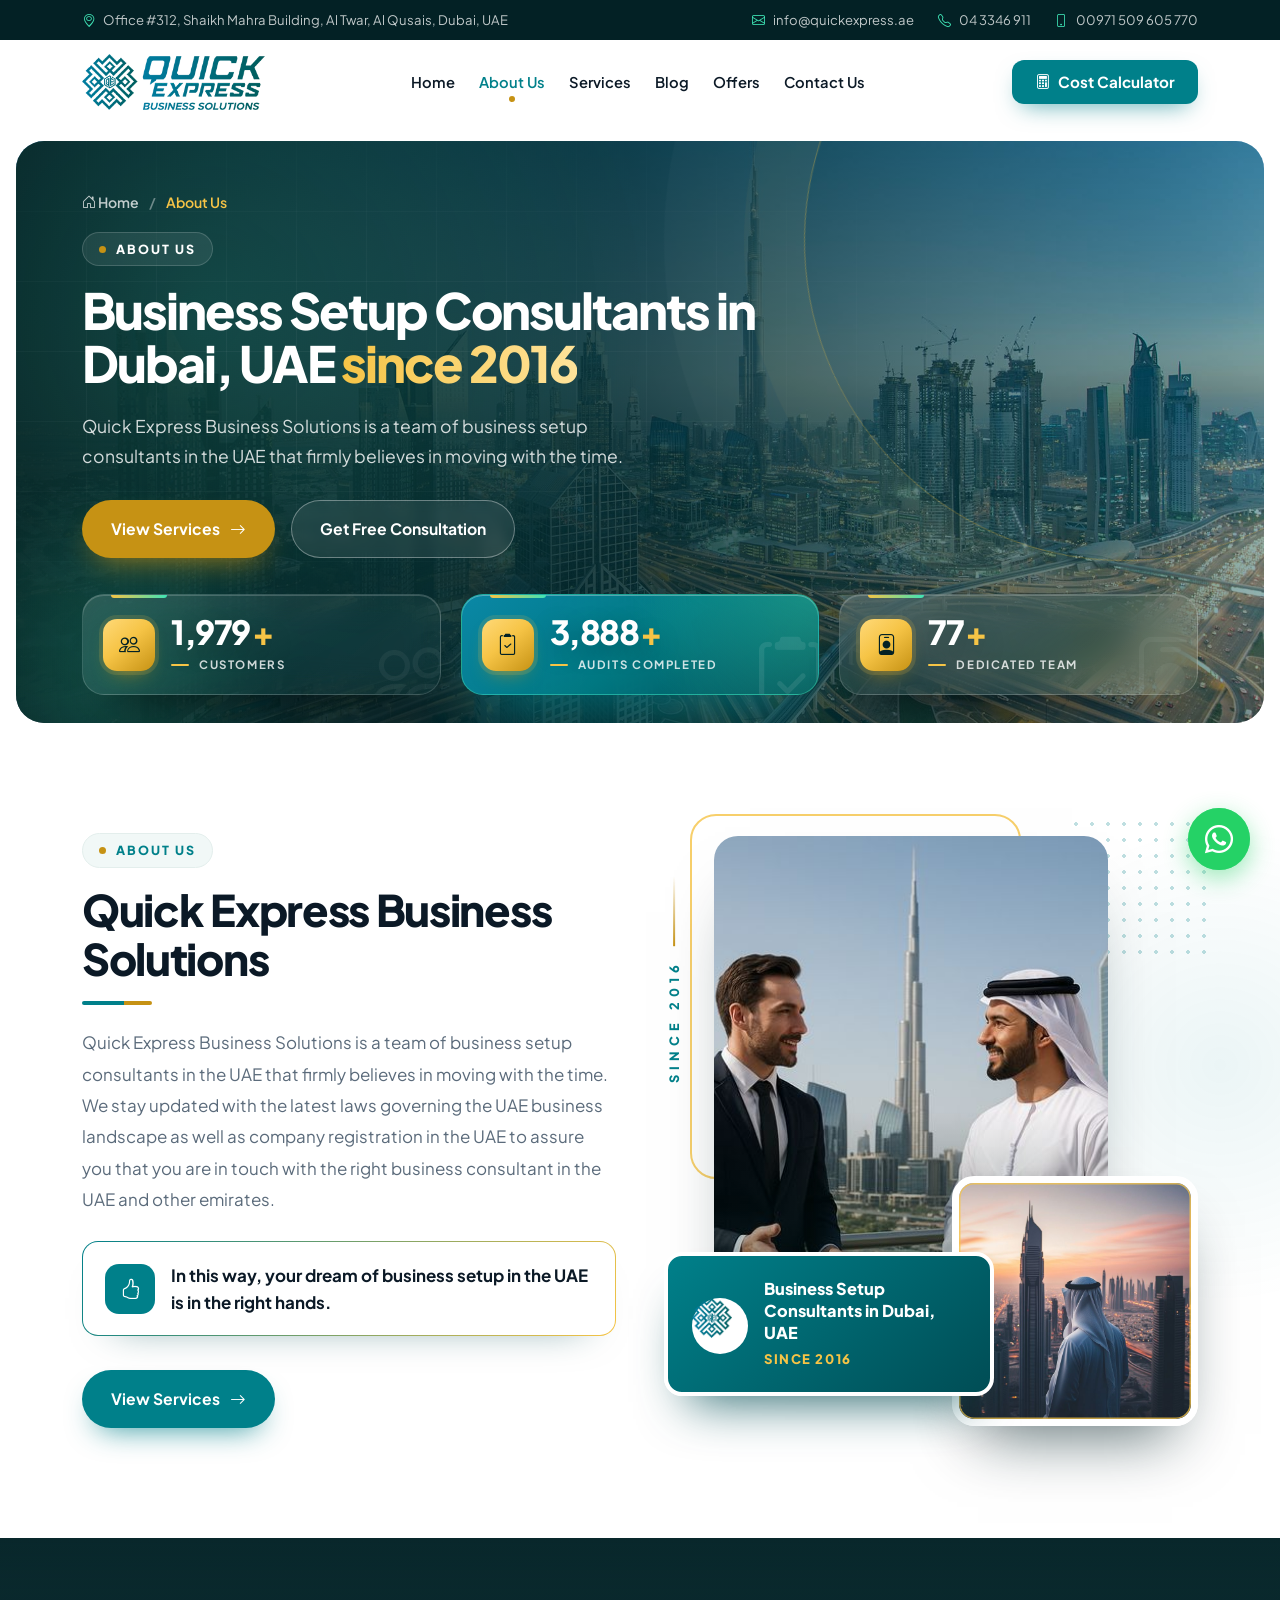
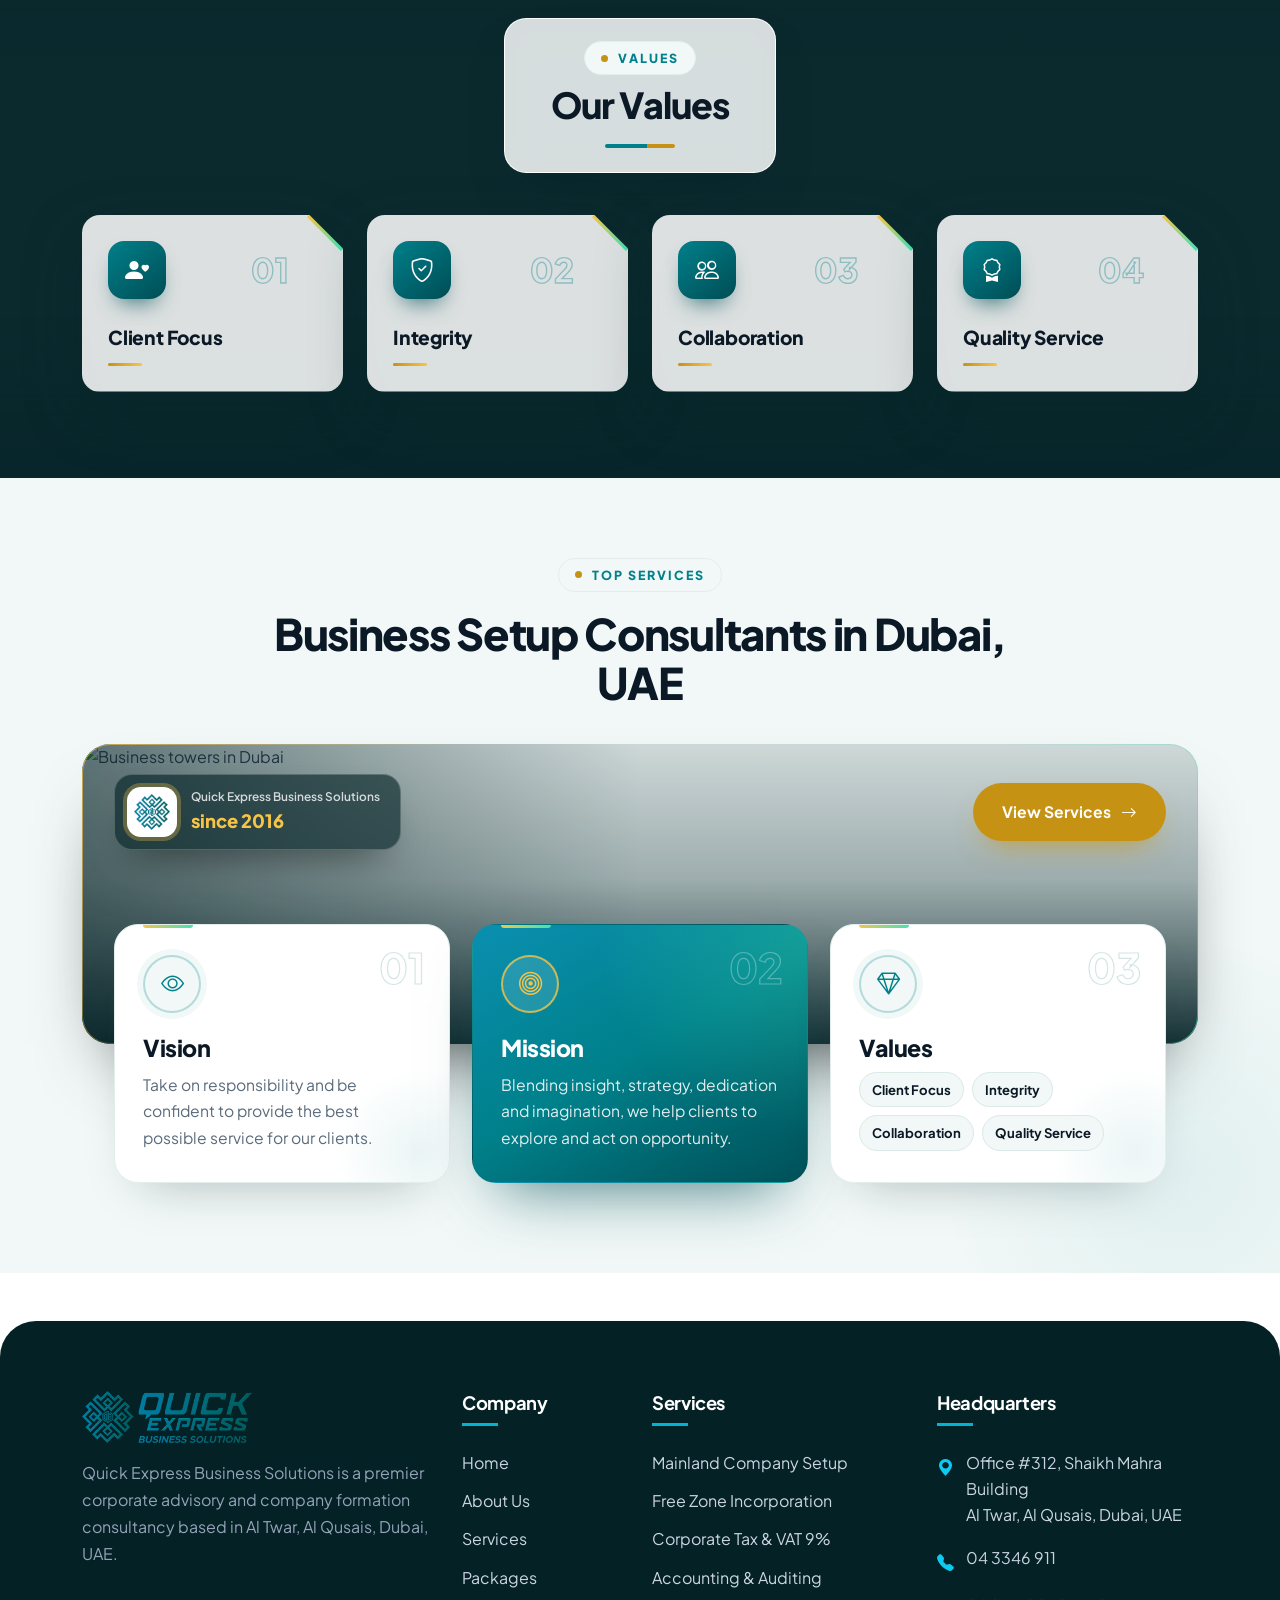
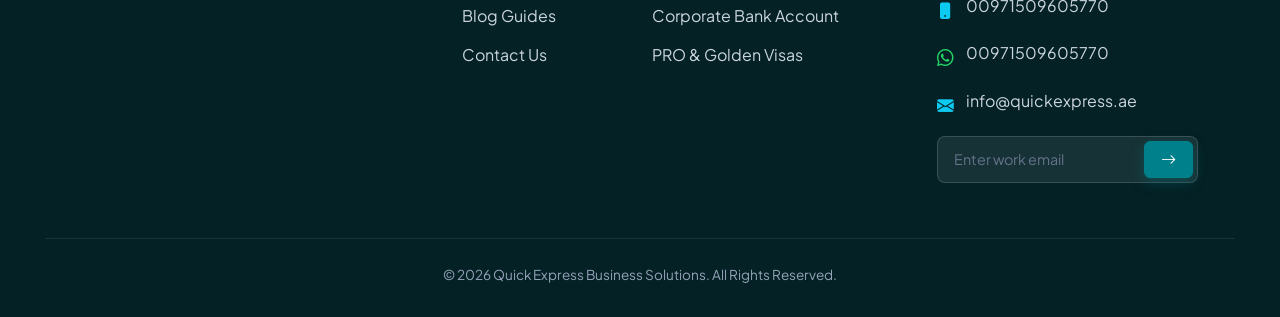
==== commit 9f7bda9f: "Updated website sections" ====
--- a/about.html
+++ b/about.html
@@ -59,16 +59,14 @@
           <li><a href="services.html">Services</a></li>
           <li><a href="blog.html">Blog</a></li>
           <li><a href="offers.html">Offers</a></li>
-          <li><a href="cost-calculator.html">Cost Calculator</a></li>
           <li><a href="contact.html">Contact Us</a></li>
         </ul>
       </nav>
 
       <div class="d-flex align-items-center gap-2">
-        <button class="ap-btn ap-btn-primary d-none d-sm-inline-flex" data-bs-toggle="modal"
-          data-bs-target="#consultationModal">
-          <i class="bi bi-calendar2-check"></i> Get Free Consultation
-        </button>
+        <a href="cost-calculator.html" class="ap-btn ap-btn-primary d-none d-sm-inline-flex">
+          <i class="bi bi-calculator"></i> Cost Calculator
+        </a>
         <button class="ap-burger d-lg-none" type="button" data-bs-toggle="offcanvas"
           data-bs-target="#mobileMenuOffcanvas" aria-label="Open menu">
           <i class="bi bi-list"></i>
--- a/assets/css/style.css
+++ b/assets/css/style.css
@@ -8075,3 +8075,20 @@
 .co-ring-val small, .co-bar-top span { color: rgba(255, 255, 255, 0.85); }
 .co-ring-bg { stroke: rgba(255, 255, 255, 0.16); }
 .co-bar { background: rgba(0, 0, 0, 0.15); }
+
+/* Home: navbar stays fixed at the top while scrolling (like inner pages) */
+.hx-nav { position: fixed; top: 0; left: 0; right: 0; z-index: 1030; background: rgba(255, 255, 255, 0.78);
+  -webkit-backdrop-filter: blur(14px); backdrop-filter: blur(14px); transition: background .3s ease, box-shadow .3s ease, padding .3s ease; }
+.hx-nav.is-scrolled { background: rgba(255, 255, 255, 0.95); border-bottom-color: #e3eeec; box-shadow: 0 12px 30px -18px rgba(11, 25, 38, 0.25); }
+.hx-hero { padding-top: var(--hx-nav-h, 88px); }
+/* Fixed home navbar must stay above page content (it lives inside the hero's stacking context) */
+.hx-hero { position: relative; z-index: 1030; }
+
+/* Google reviews — mobile: exactly one full card per view, smooth auto slide */
+@media (max-width: 767.98px) {
+  .gr-track { grid-auto-columns: 100%; gap: 16px; padding: 8px 0 18px; scroll-snap-type: x mandatory; scroll-padding: 0; }
+  .gr-card { scroll-snap-align: center; scroll-snap-stop: always; }
+  .gr-carousel { padding-bottom: 30px; }
+  .gr-dots span { width: 8px; height: 8px; }
+  .gr-dots span.is-active { width: 26px; }
+}
